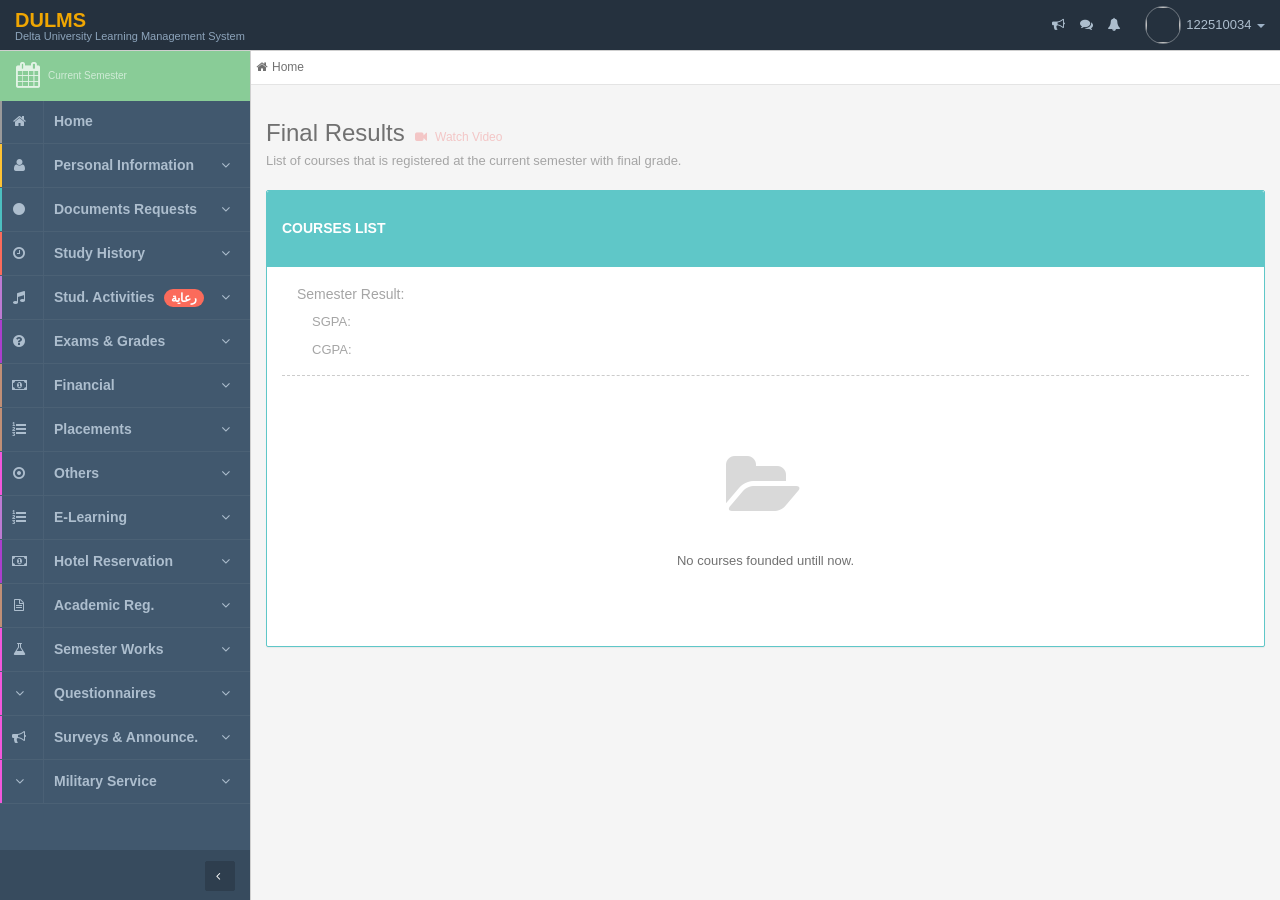
==== FinalResult/Results.html @ b752ae26 "Update Results.html" ====
<!DOCTYPE html>


<html lang="en" class="app" style="min-width:unset;">

<head>
    <meta charset="utf-8" />
    <meta name="viewport" content="width=device-width, initial-scale=1.0">
    <title>General Result - Delta Univerity</title>
    <link href="../assets/css/app.v2.css" rel="stylesheet" />

    <link href="../assets/css/mdtimepicker.css" rel="stylesheet" />

    <link href="../assets/js/fuelux/fuelux.css" rel="stylesheet" />

    <link href="../assets/js/nestable/nestable.css" rel="stylesheet" />

    <link href="../assets/js/datatables/datatables.css" rel="stylesheet" />

    <link href="../assets/css/app.css" rel="stylesheet" />


    <link href="../assets/css/jquery-ui.css" rel="stylesheet" />

    <link href="../assets/js/intro/introjs.css" rel="stylesheet" />


    <script src="../Scripts/Shared/jquery-1.10.2.min.js"></script>
    <script src="../Scripts/moment.min.js"></script>
    <script src="../assets/js/app.v2.js"></script>

    <script src="../assets/js/jquery-ui.js"></script>

    <script src="../assets/js/jquery.slim.js"></script>

    <script src="../assets/js/app.js"></script>

    <script src="../assets/js/charts/highcharts.js"></script>

    <script src="../assets/js/charts/highcharts-3d.js"></script>

    <script src="../assets/js/wysiwyg/ckeditor.js"></script>

    <script src="../assets/js/wysiwyg/adapters/jquery.js"></script>

    <script src="../assets/js/PreventXSS.js"></script>
    <script src="../Scripts/Chat/jquery.signalR-2.4.1.min.js"></script>
    <!-- <script src="/signalr/hubs" type="text/javascript"></script> -->
    <link href="../assets/css/croping/cropper.css" rel="stylesheet">
    <link href="../assets/css/croping/docs.css" rel="stylesheet">

    <style>
        html {
            overflow-y: visible;
        }

        .no-Messages {
            text-align: center;
            padding: 50px 0;
        }

        .navbar-brand {
            font-size: 20px;
            margin-top: -5px;
            text-align: left;
        }

        .navbar-brand strong {
            color: #f0a602
        }

        .navbar-brand div {
            line-height: 29px;
            font-size: 11px;
            font-weight: normal;
            margin-top: -23px;
        }

        .announcement-lock {
            position: fixed;
            right: 0;
            top: 0;
            width: 100%;
            height: 100%;
            background-color: rgba(0, 0, 0, 0.50);
            z-index: 999999;
        }

        .announcement-container {
            position: absolute;
            right: 0;
            top: 0;
            width: 500px;
            max-width: 500px;
            height: 100%;
            background-color: #ffffff;
            border-left: 1px solid #9a9a9a;
        }

        .announcement-container .well {
            box-shadow: none;
            background-color: #edecec;
            position: relative;
            padding-bottom: 10px;
        }

        .announcement-container .bg-light {
            background-color: #d3d3d3;
        }

        .announcement-container .title {
            font-size: 18px;
        }

        .no-announcements {
            text-align: center;
            padding: 50px 0;
        }

        .no-announcements i {
            color: #d9d9d9;
            font-size: 40px;
            margin-bottom: 10px;
        }

        @media (max-width: 768px) {
            .navbar-brand {
                text-align: center;
            }
            .announcement-container {
                width: 100%;
                max-width: unset;
                border-left: none;
            }
        }
    </style>

    <link href="../content/themes/Dark.css" rel="stylesheet" />

</head>

<body style="min-width:unset; overflow:auto;">
    <div class="announcement-lock hide">

    </div>
    <div class="noti-area">
    </div>
    <div class="results-area">
    </div>
    <section class="vbox">
        <header class="bg-dark dk header navbar navbar-fixed-top-xs">
            <div class="navbar-header aside-md">
                <a class="btn btn-link visible-xs" data-toggle="class:nav-off-screen" data-target="#nav"><i class="fa fa-bars"></i></a>
                <a href="#" class="navbar-brand" data-toggle="fullscreen">
                    <strong>DULMS</strong>
                    <div class="text-muted">Delta University Learning Management System</div>
                </a>
                <a class="btn btn-link visible-xs" data-toggle="dropdown" data-target=".nav-user"><i class="fa fa-cog"></i></a>
            </div>
            <input type="hidden" id="LoginId" value="122510034" />
            <input type="hidden" id="LoginType" value="1" />

            <ul class="nav navbar-nav navbar-right hidden-xs nav-user">

                <li class="hidden-xs">

                    <a href="/Announcement/AllAnnouncement" class="dk notifications"><i class="fa fa-bullhorn"></i><span class="badge badge-sm up bg-danger m-l-n-sm Anncount"></span></a>
                </li>
                <li class="hidden-xs">

                    <a href="/Messages/Message" class="dk messages"><i class="fa fa-comments"></i><span class="badge badge-sm up bg-warning m-l-n-sm Msgcount"></span></a>
                </li>
                <li class="hidden-xs">

                    <a href="/Notifications/NotificationsList" class="dk notifications"><i class="fa fa-bell"></i><span class="badge badge-sm up bg-danger m-l-n-sm Notcount"></span></a>
                </li>
                <li class="dropdown">
                    <a class="dropdown-toggle c-p" data-toggle="dropdown">
                        <span class="thumb-sm avatar pull-left">
                            <img id="user_img" class="thum-img" data-gender="M" />
                        </span>
                        <span id="username">
122510034
                        </span><b class="caret"></b>
                    </a>
                    <ul class="dropdown-menu animated fadeInRight m-r-sm" style="width:220px">
                        <span class="arrow top" style="left: 75%"></span>
                        <li><a href="/UserProfile/AccountSettings"><i class="fa fa-gear"></i>Account Settings</a></li>
                        <li class="divider"></li>
                        <li><a href="/Announcement/TodoCalendar" class="events"><i class="fa fa-calendar"></i><span class="badge bg-warning pull-right"></span>Events Calendar</a></li>
                        <li><a href="/Announcement/AllAnnouncement" class="announcement"><i class="fa fa-bullhorn"></i><span class="badge bg-warning pull-right"></span>Announcements</a></li>
                        <li><a href="/Messages/Message" class="messages"><i class="fa fa-comments"></i><span class="badge bg-warning pull-right"></span>Messages</a></li>
                        <li><a href="/Notifications/NotificationsList" class="notifications"><i class="fa fa-bell"></i><span class="badge bg-danger pull-right"></span>Notifications</a></li>
                        <li class="divider"></li>
                        <li><a href="../Support/SupportTickets"><i class="fa fa-question-circle"></i>Help & Suggestions</a></li>
                        <li><a href="../Videos/Videos" class="videos"><i class="fa fa-play-circle"></i><span class="badge pull-right"></span>Product Videos</a></li>
                        <li class="divider"></li>
                        <li><a class="btn-lock c-p"><i class="fa fa-lock"></i>Lock Screen</a></li>
                        <li><a href="/Login/SignOut" class="btn-logout"><i class="fa fa-sign-out"></i>Log out</a></li>
                    </ul>
                </li>
            </ul>
        </header>
        <section class="b-t">
            <section class="hbox stretch" style="height:100%;">
                <!-- .aside -->
                <aside class="bg-dark lter aside-lg hidden-print" id="nav">
                    <section class="vbox">
                        <header class="header bg-primary lter text-center clearfix semester-intro">
                            <table>
                                <tr>
                                    <td style="text-align: left; width: 30px;">
                                        <span class="thumb avatar" style="border:0; width: 30px; height: 48px;">
                                            <i class="fa fa-calendar m-t-sm fa-2x"></i>
                                        </span>
                                    </td>
                                    <td style="text-align: left;">
                                        <span class="hidden-nav-xs clear">
                                            <strong class="h6" style="font-weight: bold;" id="SemesterId"></strong>
                                            <span class="text-muted text-xs block">Current Semester</span>
                                        </span>
                                    </td>
                                </tr>
                            </table>
                        </header>
                        <section class="w-f scrollable">
                            <!-- nav -->
                            <nav class="nav-primary hidden-xs">
                                <ul class="nav side-menu" style="margin-top: -2px;">
                                    <li>
                                        <a href="/Profile/StudentProfile">
                                                    <i class="fa fa-home icon"><b style=" background-color: #9a9a9a"></b></i>
                                                    <span>Home</span>
                                                </a>
                                    </li>
                                    <li class="last" data-moduleid="2010">
                                        <a class="c-p" style="overflow: hidden;">
                                                            <i class="fa fa-user icon"><b style="background-color: #ffc333"></b></i><span class="pull-right"><i class="fa fa-angle-down text"></i><i class="fa fa-angle-up text-active"></i></span>
                                                            <span>Personal Information 

                                                            </span>
                                                        </a>

                                        <ul class="nav lt">
                                            <li>
                                                <a class="c-p menu-link" href="../../Profile/UpdateRequest">
                                                                        <b class="badge bg-danger pull-right"></b>
                                                                        <i class="fa fa-angle-right"></i>
                                                                        <span class="title">Graduation Data</span>
                                                                    </a>
                                            </li>
                                            <li>
                                                <a class="c-p menu-link" href="../../Profile/UpdateData">
                                                                        <b class="badge bg-danger pull-right"></b>
                                                                        <i class="fa fa-angle-right"></i>
                                                                        <span class="title">Students Update Data</span>
                                                                    </a>
                                            </li>

                                        </ul>

                                    </li>
                                    <li class="last" data-moduleid="2010">
                                        <a class="c-p" style="overflow: hidden;">
                                                            <i class="fa fa-circle"><b style="background-color: #4cc0c1"></b></i><span class="pull-right"><i class="fa fa-angle-down text"></i><i class="fa fa-angle-up text-active"></i></span>
                                                            <span>Documents Requests 

                                                            </span>
                                                        </a>

                                        <ul class="nav lt">
                                            <li>
                                                <a class="c-p menu-link" href="../../Documents/GraduationRequests">
                                                                        <b class="badge bg-danger pull-right"></b>
                                                                        <i class="fa fa-angle-right"></i>
                                                                        <span class="title">Certificates Request</span>
                                                                    </a>
                                            </li>
                                            <li>
                                                <a class="c-p menu-link" href="../../Documents/NewRequest">
                                                                        <b class="badge bg-danger pull-right"></b>
                                                                        <i class="fa fa-angle-right"></i>
                                                                        <span class="title">Request A New Document </span>
                                                                    </a>
                                            </li>
                                            <li>
                                                <a class="c-p menu-link" href="../../Documents/RequestsList">
                                                                        <b class="badge bg-danger pull-right"></b>
                                                                        <i class="fa fa-angle-right"></i>
                                                                        <span class="title">Documents Requests History</span>
                                                                    </a>
                                            </li>

                                        </ul>

                                    </li>
                                    <li class="last" data-moduleid="2010">
                                        <a class="c-p" style="overflow: hidden;">
                                                            <i class="fa fa-clock-o icon"><b style="background-color: #fb6b5b"></b></i><span class="pull-right"><i class="fa fa-angle-down text"></i><i class="fa fa-angle-up text-active"></i></span>
                                                            <span>Study History 

                                                            </span>
                                                        </a>

                                        <ul class="nav lt">
                                            <li>
                                                <a class="c-p menu-link" href="../../CourseHistory/ProgramChart">
                                                                        <b class="badge bg-danger pull-right"></b>
                                                                        <i class="fa fa-angle-right"></i>
                                                                        <span class="title">Program Chart</span>
                                                                    </a>
                                            </li>
                                            <li>
                                                <a class="c-p menu-link" href="../../CourseHistory/History">
                                                                        <b class="badge bg-danger pull-right"></b>
                                                                        <i class="fa fa-angle-right"></i>
                                                                        <span class="title">Course History</span>
                                                                    </a>
                                            </li>
                                            <li>
                                                <a class="c-p menu-link" href="../../GPAProgress/Progress">
                                                                        <b class="badge bg-danger pull-right"></b>
                                                                        <i class="fa fa-angle-right"></i>
                                                                        <span class="title">GPA Progress</span>
                                                                    </a>
                                            </li>

                                        </ul>

                                    </li>
                                    <li class="last" data-moduleid="2010">
                                        <a class="c-p" style="overflow: hidden;">
                                                            <i class="fa fa-music icon"><b style="background-color: #bd7ad3"></b></i><span class="pull-right"><i class="fa fa-angle-down text"></i><i class="fa fa-angle-up text-active"></i></span>
                                                            <span>Stud. Activities 
                                                                <b class="badge bg-danger m-l-xs">رعاية</b>

                                                            </span>
                                                        </a>

                                        <ul class="nav lt">
                                            <li>
                                                <a class="c-p menu-link" href="../../StudentActivity/Application">
                                                                        <b class="badge bg-danger pull-right"></b>
                                                                        <i class="fa fa-angle-right"></i>
                                                                        <span class="title">Activities Registeration</span>
                                                                    </a>
                                            </li>
                                            <li>
                                                <a class="c-p menu-link" href="../../StudentEvents/StudentEventsArchieve">
                                                                        <b class="badge bg-danger pull-right"></b>
                                                                        <i class="fa fa-angle-right"></i>
                                                                        <span class="title">Trips Reservations</span>
                                                                    </a>
                                            </li>
                                            <li>
                                                <a class="c-p menu-link" href="../../StudentFinancial/GraduationPartyReservation">
                                                                        <b class="badge bg-danger pull-right"></b>
                                                                        <i class="fa fa-angle-right"></i>
                                                                        <span class="title">Graduation Party Tickets</span>
                                                                    </a>
                                            </li>
                                            <li>
                                                <a class="c-p menu-link" href="../../StudentEvents/StudentEventsPlaysArchieve">
                                                                        <b class="badge bg-danger pull-right"></b>
                                                                        <i class="fa fa-angle-right"></i>
                                                                        <span class="title">Sports Reservations</span>
                                                                    </a>
                                            </li>

                                        </ul>

                                    </li>
                                    <li class="last" data-moduleid="2010">
                                        <a class="c-p" style="overflow: hidden;">
                                                            <i class="fa fa-question-circle icon"><b style="background-color: #ab3fce"></b></i><span class="pull-right"><i class="fa fa-angle-down text"></i><i class="fa fa-angle-up text-active"></i></span>
                                                            <span>Exams &amp; Grades 

                                                            </span>
                                                        </a>

                                        <ul class="nav lt">
                                            <li>
                                                <a class="c-p menu-link" href="../../StudentExamSchedual/examsschedule">
                                                                        <b class="badge bg-danger pull-right"></b>
                                                                        <i class="fa fa-angle-right"></i>
                                                                        <span class="title">Exams Schedule</span>
                                                                    </a>
                                            </li>
                                            <li>
                                                <a class="c-p menu-link" href="../../FinalResult/Results">
                                                                        <b class="badge bg-danger pull-right"></b>
                                                                        <i class="fa fa-angle-right"></i>
                                                                        <span class="title">Final Result</span>
                                                                    </a>
                                            </li>
                                            <li>
                                                <a class="c-p menu-link" href="../../GradeBook/StudentGradeBook">
                                                                        <b class="badge bg-danger pull-right"></b>
                                                                        <i class="fa fa-angle-right"></i>
                                                                        <span class="title">Grades Book</span>
                                                                    </a>
                                            </li>

                                        </ul>

                                    </li>
                                    <li class="last" data-moduleid="2010">
                                        <a class="c-p" style="overflow: hidden;">
                                                            <i class="fa fa-money icon"><b style="background-color: #c18f76"></b></i><span class="pull-right"><i class="fa fa-angle-down text"></i><i class="fa fa-angle-up text-active"></i></span>
                                                            <span>Financial 

                                                            </span>
                                                        </a>

                                        <ul class="nav lt">
                                            <li>
                                                <a class="c-p menu-link" href="../../StudentFinancial/StudentPermission">
                                                                        <b class="badge bg-danger pull-right"></b>
                                                                        <i class="fa fa-angle-right"></i>
                                                                        <span class="title">Payment Permissions</span>
                                                                    </a>
                                            </li>
                                            <li>
                                                <a class="c-p menu-link" href="../../Financial/StudentStatement">
                                                                        <b class="badge bg-danger pull-right"></b>
                                                                        <i class="fa fa-angle-right"></i>
                                                                        <span class="title">Balance Statement</span>
                                                                    </a>
                                            </li>
                                            <li>
                                                <a class="c-p menu-link" href="../../Financial/StudentBalances">
                                                                        <b class="badge bg-danger pull-right"></b>
                                                                        <i class="fa fa-angle-right"></i>
                                                                        <span class="title">Balance</span>
                                                                    </a>
                                            </li>

                                        </ul>

                                    </li>
                                    <li class="last" data-moduleid="2010">
                                        <a class="c-p" style="overflow: hidden;">
                                                            <i class="fa fa-list-ol icon"><b style="background-color: #c18f76"></b></i><span class="pull-right"><i class="fa fa-angle-down text"></i><i class="fa fa-angle-up text-active"></i></span>
                                                            <span>Placements 

                                                            </span>
                                                        </a>

                                        <ul class="nav lt">
                                            <li>
                                                <a class="c-p menu-link" href="../../PlacementStudent/Placements">
                                                                        <b class="badge bg-danger pull-right"></b>
                                                                        <i class="fa fa-angle-right"></i>
                                                                        <span class="title">Placement Test</span>
                                                                    </a>
                                            </li>

                                        </ul>

                                    </li>
                                    <li class="last" data-moduleid="2010">
                                        <a class="c-p" style="overflow: hidden;">
                                                            <i class="fa fa-dot-circle-o icon"><b style="background-color: #f257dc"></b></i><span class="pull-right"><i class="fa fa-angle-down text"></i><i class="fa fa-angle-up text-active"></i></span>
                                                            <span>Others 

                                                            </span>
                                                        </a>

                                        <ul class="nav lt">
                                            <li>
                                                <a class="c-p menu-link" href="../../Desires/DepartmentsDesires">
                                                                        <b class="badge bg-danger pull-right"></b>
                                                                        <i class="fa fa-angle-right"></i>
                                                                        <span class="title">Department Desires</span>
                                                                    </a>
                                            </li>
                                            <li>
                                                <a class="c-p menu-link" href="../../CoursesSpecs/CoursesSpecification">
                                                                        <b class="badge bg-danger pull-right"></b>
                                                                        <i class="fa fa-angle-right"></i>
                                                                        <span class="title">Course Specifications</span>
                                                                    </a>
                                            </li>

                                        </ul>

                                    </li>
                                    <li class="last" data-moduleid="2010">
                                        <a class="c-p" style="overflow: hidden;">
                                                            <i class="fa fa-list-ol icon"><b style="background-color: #bd7ad3"></b></i><span class="pull-right"><i class="fa fa-angle-down text"></i><i class="fa fa-angle-up text-active"></i></span>
                                                            <span>E-Learning 

                                                            </span>
                                                        </a>

                                        <ul class="nav lt">
                                            <li>
                                                <a class="c-p menu-link" href="../../Quizzes/StudentQuizzes">
                                                                        <b class="badge bg-danger pull-right"></b>
                                                                        <i class="fa fa-angle-right"></i>
                                                                        <span class="title">Quizzes</span>
                                                                    </a>
                                            </li>
                                            <li>
                                                <a class="c-p menu-link" href="../../ExamQuiz/StudentExams">
                                                                        <b class="badge bg-danger pull-right"></b>
                                                                        <i class="fa fa-angle-right"></i>
                                                                        <span class="title">Exams</span>
                                                                    </a>
                                            </li>
                                            <li>
                                                <a class="c-p menu-link" href="../../Assignment/AssignmentStudentList">
                                                                        <b class="badge bg-danger pull-right"></b>
                                                                        <i class="fa fa-angle-right"></i>
                                                                        <span class="title">Assigments</span>
                                                                    </a>
                                            </li>
                                            <li>
                                                <a class="c-p menu-link" href="../../Discussion/StudentDiscussionList">
                                                                        <b class="badge bg-danger pull-right"></b>
                                                                        <i class="fa fa-angle-right"></i>
                                                                        <span class="title">Discussions</span>
                                                                    </a>
                                            </li>
                                            <li>
                                                <a class="c-p menu-link" href="../../StudentMeeting/MeetingList">
                                                                        <b class="badge bg-danger pull-right"></b>
                                                                        <i class="fa fa-angle-right"></i>
                                                                        <span class="title">Meetings</span>
                                                                    </a>
                                            </li>
                                            <li>
                                                <a class="c-p menu-link" href="../../ELearning/StudentElearning">
                                                                        <b class="badge bg-danger pull-right"></b>
                                                                        <i class="fa fa-angle-right"></i>
                                                                        <span class="title">Files &amp; Materials</span>
                                                                    </a>
                                            </li>
                                            <li>
                                                <a class="c-p menu-link" href="../../ELearning/StudentQuestionBank">
                                                                        <b class="badge bg-danger pull-right"></b>
                                                                        <i class="fa fa-angle-right"></i>
                                                                        <span class="title">Question Bank</span>
                                                                    </a>
                                            </li>

                                        </ul>

                                    </li>
                                    <li class="last" data-moduleid="2010">
                                        <a class="c-p" style="overflow: hidden;">
                                                            <i class="fa fa-money"><b style="background-color: #ab3fce"></b></i><span class="pull-right"><i class="fa fa-angle-down text"></i><i class="fa fa-angle-up text-active"></i></span>
                                                            <span>Hotel Reservation 

                                                            </span>
                                                        </a>

                                        <ul class="nav lt">
                                            <li>
                                                <a class="c-p menu-link" href="../../StudentHotel/ReserveHotelRoom">
                                                                        <b class="badge bg-danger pull-right"></b>
                                                                        <i class="fa fa-angle-right"></i>
                                                                        <span class="title">Reserve Room</span>
                                                                    </a>
                                            </li>
                                            <li>
                                                <a class="c-p menu-link" href="../../StudentHotel/HotelRoomHistory">
                                                                        <b class="badge bg-danger pull-right"></b>
                                                                        <i class="fa fa-angle-right"></i>
                                                                        <span class="title">Reservation History</span>
                                                                    </a>
                                            </li>

                                        </ul>

                                    </li>
                                    <li class="last" data-moduleid="2010">
                                        <a class="c-p" style="overflow: hidden;">
                                                            <i class="fa fa-file-text-o icon"><b style="background-color: #c18f76"></b></i><span class="pull-right"><i class="fa fa-angle-down text"></i><i class="fa fa-angle-up text-active"></i></span>
                                                            <span>Academic Reg. 

                                                            </span>
                                                        </a>

                                        <ul class="nav lt">
                                            <li>
                                                <a class="c-p menu-link" href="../../Registered/CoursesRegisteration">
                                                                        <b class="badge bg-danger pull-right"></b>
                                                                        <i class="fa fa-angle-right"></i>
                                                                        <span class="title">Course Reg.</span>
                                                                    </a>
                                            </li>
                                            <li>
                                                <a class="c-p menu-link" href="../../Registered/RegisterationProposal">
                                                                        <b class="badge bg-danger pull-right"></b>
                                                                        <i class="fa fa-angle-right"></i>
                                                                        <span class="title">Registeration Proposal</span>
                                                                    </a>
                                            </li>
                                            <li>
                                                <a class="c-p menu-link" href="../../Registered/RegisterCourse">
                                                                        <b class="badge bg-danger pull-right"></b>
                                                                        <i class="fa fa-angle-right"></i>
                                                                        <span class="title">Transcript</span>
                                                                    </a>
                                            </li>
                                            <li>
                                                <a class="c-p menu-link" href="../../StudentSchedual/Schedual">
                                                                        <b class="badge bg-danger pull-right"></b>
                                                                        <i class="fa fa-angle-right"></i>
                                                                        <span class="title">Studying Schedule</span>
                                                                    </a>
                                            </li>

                                        </ul>

                                    </li>
                                    <li class="last" data-moduleid="2010">
                                        <a class="c-p" style="overflow: hidden;">
                                                            <i class="fa fa-flask icon"><b style="background-color: #f257dc"></b></i><span class="pull-right"><i class="fa fa-angle-down text"></i><i class="fa fa-angle-up text-active"></i></span>
                                                            <span>Semester Works 

                                                            </span>
                                                        </a>

                                        <ul class="nav lt">
                                            <li>
                                                <a class="c-p menu-link" href="../../SemesterWorks/absence">
                                                                        <b class="badge bg-danger pull-right"></b>
                                                                        <i class="fa fa-angle-right"></i>
                                                                        <span class="title">Lectures Absence</span>
                                                                    </a>
                                            </li>
                                            <li>
                                                <a class="c-p menu-link" href="../../SemesterWorks/warnings">
                                                                        <b class="badge bg-danger pull-right"></b>
                                                                        <i class="fa fa-angle-right"></i>
                                                                        <span class="title">Absence Warnings</span>
                                                                    </a>
                                            </li>
                                            <li>
                                                <a class="c-p menu-link" href="../../QRCode/ScanQR">
                                                                        <b class="badge bg-danger pull-right"></b>
                                                                        <i class="fa fa-angle-right"></i>
                                                                        <span class="title">Lecture Attendance</span>
                                                                    </a>
                                            </li>

                                        </ul>

                                    </li>
                                    <li class="last" data-moduleid="2010">
                                        <a class="c-p" style="overflow: hidden;">
                                                            <i class="fa fa-angle-down "><b style="background-color: #f257dc"></b></i><span class="pull-right"><i class="fa fa-angle-down text"></i><i class="fa fa-angle-up text-active"></i></span>
                                                            <span>Questionnaires 

                                                            </span>
                                                        </a>

                                        <ul class="nav lt">
                                            <li>
                                                <a class="c-p menu-link" href="../../Questionnaire/Questionnaire">
                                                                        <b class="badge bg-danger pull-right"></b>
                                                                        <i class="fa fa-angle-right"></i>
                                                                        <span class="title">Questionnaires</span>
                                                                    </a>
                                            </li>
                                            <li>
                                                <a class="c-p menu-link" href="../../StudentQuestionnaire/StudentQuestionnaireArchieve">
                                                                        <b class="badge bg-danger pull-right"></b>
                                                                        <i class="fa fa-angle-right"></i>
                                                                        <span class="title">Survey</span>
                                                                    </a>
                                            </li>

                                        </ul>

                                    </li>
                                    <li class="last" data-moduleid="2010">
                                        <a class="c-p" style="overflow: hidden;">
                                                            <i class="fa fa fa-bullhorn icon"><b style="background-color: #f257dc"></b></i><span class="pull-right"><i class="fa fa-angle-down text"></i><i class="fa fa-angle-up text-active"></i></span>
                                                            <span>Surveys &amp; Announce. 

                                                            </span>
                                                        </a>

                                        <ul class="nav lt">
                                            <li>
                                                <a class="c-p menu-link" href="../../Announcement/TodoCalendar">
                                                                        <b class="badge bg-danger pull-right"></b>
                                                                        <i class="fa fa-angle-right"></i>
                                                                        <span class="title">Events Calendar</span>
                                                                    </a>
                                            </li>
                                            <li>
                                                <a class="c-p menu-link" href="../../Announcement/AllAnnouncement">
                                                                        <b class="badge bg-danger pull-right"></b>
                                                                        <i class="fa fa-angle-right"></i>
                                                                        <span class="title">Announcements</span>
                                                                    </a>
                                            </li>
                                            <li>
                                                <a class="c-p menu-link" href="../../Messages/Message">
                                                                        <b class="badge bg-danger pull-right"></b>
                                                                        <i class="fa fa-angle-right"></i>
                                                                        <span class="title">Messages</span>
                                                                    </a>
                                            </li>
                                            <li>
                                                <a class="c-p menu-link" href="../../Notifications/NotificationsList">
                                                                        <b class="badge bg-danger pull-right"></b>
                                                                        <i class="fa fa-angle-right"></i>
                                                                        <span class="title">Notifications</span>
                                                                    </a>
                                            </li>

                                        </ul>

                                    </li>
                                    <li class="last" data-moduleid="2010">
                                        <a class="c-p" style="overflow: hidden;">
                                                            <i class="fa fa-angle-down "><b style="background-color: #f257dc"></b></i><span class="pull-right"><i class="fa fa-angle-down text"></i><i class="fa fa-angle-up text-active"></i></span>
                                                            <span>Military Service 

                                                            </span>
                                                        </a>

                                        <ul class="nav lt">
                                            <li>
                                                <a class="c-p menu-link" href="../../MilitaryServices/StudentMilitaryServices">
                                                                        <b class="badge bg-danger pull-right"></b>
                                                                        <i class="fa fa-angle-right"></i>
                                                                        <span class="title">Military Service</span>
                                                                    </a>
                                            </li>

                                        </ul>

                                    </li>

                                </ul>
                            </nav>
                            <!-- / nav -->
                        </section>
                        <footer class="footer lt hidden-xs b-t b-dark pos-abt">
                            <a href="#nav" data-toggle="class:nav-xs" id="btn-close-aside" style="min-width: 30px;" class="pull-right btn btn-sm btn-dark btn-icon"><i class="fa fa-angle-left text"></i><i class="fa fa-angle-right text-active"></i></a>
                        </footer>
                    </section>
                </aside>
                <!-- /.aside -->
                <section id="content" class="b-l">
                    <ul id="sitetree" class="breadcrumb no-border no-radius b-b b-light p-l-xs">
                        <li><i class="fa fa-home"></i>Home</li>
                    </ul>
                    <section id="main" style=" height: calc(100% - 35px); position: relative;">



                        <style>
                            .course-item {
                                border: 1px solid #cccccc;
                                border-radius: 5px;
                                background-color: #f3f3f3;
                                box-shadow: none;
                                padding: 15px;
                            }

                            .no-courses {
                                text-align: center;
                                padding: 50px 0;
                            }

                            .no-courses .fa {
                                color: #d9d9d9;
                                font-size: 70px;
                                margin-bottom: 30px;
                            }

                            .page-contect .panel-footer {
                                background-color: #ffffff;
                            }
                        </style>
                        <section class="vbox" id="user-control">
                            <section class="scrollable padder padder-v">
                                <div class="form-group page-contect" style="display: none">
                                    <div class="m-b-md">
                                        <h3 class="m-b-xs"><span class="m-r-sm">Final Results</span><a id="vides-alert" href="/Videos/Videos?id=19" data-toggle="modal" class="text-danger text-sm" style="white-space:nowrap"><i class="fa fa-video-camera"></i> Watch Video</a></h3>
                                        <small class="text-muted">List of courses that is registered at the current semester with final grade.</small>
                                    </div>
                                    <section class="panel panel-info">
                                        <header class="panel-heading h5 padder-v-lg">
                                            <strong class="text-uc">Courses List</strong>
                                        </header>
                                        <div class="form-group padder m-t-md m-b-none">
                                            <div class="col-sm-12 h5 text-muted">
                                                Semester Result: <strong class="text-dark semester"></strong>
                                            </div>
                                            <div class="m-l-lg">
                                                <div class="text-muted m-t-sm">
                                                    SGPA:<span class="badge bg-light m-l-xs sgpa"></span><span class="m-l sgpa-grade"></span>
                                                </div>
                                                <div class="text-muted m-t-sm">
                                                    CGPA:<span class="badge bg-light m-l-xs cgpa"></span><span class="m-l sgpa-grade"></span>
                                                </div>
                                            </div>
                                            <div class="line line-dashed m-t"></div>
                                        </div>
                                        <div class="panel-body padder" id="course-container">
                                            <div class="no-courses">
                                                <i class="fa fa-folder-open"></i>
                                                <p>No courses founded untill now.</p>
                                            </div>
                                        </div>
                                    </section>
                                </div>
                                <div class="text-center padder-v-lg m-t-xl loader">
                                    <img class="x32" src="/assets/img/Preloader_3.gif" />
                                    <strong class="block m-t-sm">Please Wait, Loading Page Content...</strong>
                                </div>
                            </section>


                            <article class="media course-item" style="display:none;">
                                <div class="pull-left text-center padder-sm status">
                                    <div class="grade-icon"></div>
                                    <div class="m-t-xs grade-status"></div>
                                </div>
                                <div class="media-body padder b-l">
                                    <div class="h5 text-dark m-b-sm course-name">
                                    </div>
                                    <div class="text-muted">
                                        <span class="text-muted">Grade: <span class="badge bg-light grade1"></span><span class="m-l grade2"></span></span>
                                    </div>
                                </div>
                            </article>
                        </section>

                        <script>
                            
                            $(function() {
                                // check questionaires finish
                                $.ajax({
                                    type: "GET",
                                    url: "../Questionnaire/CheckIfQuestionnaireIsFinish.html",
                                    data: null,
                                    contentType: "application/json; charset=utf-8",
                                    dataType: "json",
                                    success: function(response) {
                                        console.log("Questionnaire Loaded", response);
                                        if (response == -1) {
                                            SessionDied();
                                        } else {
                                            var subjectslist = response.Item1;

console.log("Item1 =", response.Item1);
console.log("Item2 =", response.Item2);
console.log("subjectslist =", subjectslist);
console.log("subjectslist.length =", subjectslist.length);
                                            
                                            if (subjectslist.length == 0) {

                                                if (response.Item2.length > 0) {
                                                    $('#user-control>section').html('<div class="text-center message m-t-lg"><i class="fa fa-ban fa-5x text-danger"></i><strong class="m-t-xs block">Sorry, you can not see page contect because you have not complete the following military.<p class="text-danger">You must complete all military in order to see page content.</p></strong><strong><a class="link m-t" href="/MilitaryServices/StudentMilitaryServices">Click here to Perform The Military</a></strong></div>');
                                                    $item = '<div class="row"><div class="col-sm-12"><div class="well m-t-lg m-l-xl m-r-xl"><ul>';
                                                    for (var i = 0; i < response.Item2.length; i++) {
                                                        $item += '<li><strong>' + response.Item2[i]["MilitaryName"] + '</strong></li>';
                                                    }
                                                    $item += '</ul></div></div></div>';
                                                    $('#user-control>section').append($item).fadeIn(1000);
                                                } else {
                                                    console.log("ENTERED ELSE");
                                                    t = setInterval(function() {
                                                        $('#vides-alert').animate({
                                                            "color": '#ef6969'
                                                        }, 500).animate({
                                                            "color": 'transparent'
                                                        }, 500);
                                                    }, 500);
$.ajax({
    type: "GET",
    url: "StudentResult.html",
    dataType: "text",

    success: function(response) {

        var coursesObj = JSON.parse(response);

        console.log("StudentResult Loaded");
        console.log(coursesObj);

        $(".loader").hide();
        $(".page-contect").show();

    },

    error: function(request, status, error) {

        console.log(status);
        console.log(error);

    }
});
                                    
                                                }




                                            } else {
                                                $('#user-control>section').html('<div class="text-center message m-t-lg"><i class="fa fa-ban fa-5x text-danger"></i><strong class="m-t-xs block">Sorry, you can not see page contect because you have not complete the following questionnaires.<p class="text-danger">You must complete all questionnaires in order to see page content.</p></strong><strong><a class="link m-t" href="/Questionnaire/Questionnaire">Click here to Perform The Questionnaires</a></strong></div>');
                                                $item = '<div class="row"><div class="col-sm-12"><div class="well m-t-lg m-l-xl m-r-xl"><ul>';
                                                for (var i = 0; i < subjectslist.length; i++) {
                                                    $item += '<li><strong>' + subjectslist[i]["Name"] + '</strong></li>';
                                                }
                                                $item += '</ul></div></div></div>';
                                                $('#user-control>section').append($item).fadeIn(1000);
                                            }
                                        }

                                    },
                                    error: function(request, status, error) {
                                        alert("Unknown Error Occured !");
                                    }
                                });
                            });
                        </script>

                    </section>
                </section>
            </section>
        </section>
    </section>

    <div id="Modal-ToDoList" class="modal fade" data-backdrop="static">
        <div class="modal-dialog">
            <div class="modal-content">
                <div class="modal-header">
                    <h4 class="modal-title" style="text-align:center"><i class="fa fa-list"></i>TODO List</h4>
                </div>
                <div class="modal-body">
                    <div class="form-group">
                        <div class="col-sm-12">
                            <p class="text-muted">Please fill the fields below.</p>
                            <div class="line line-dashed"></div>
                        </div>
                        <div class="col-sm-12 m-b">
                            <label>Subject</label><label class="text-danger">*</label>
                            <input class="form-control " id="todoSubject" type="text">
                        </div>
                        <div class="col-sm-12 m-b">
                            <label>Body</label><label class="text-danger">*</label>
                            <textarea class="form-control" id="todoBody" type="text"></textarea>
                        </div>

                        <div class="col-sm-12 m-b">
                            <label>Start Date</label><label class="text-danger">*</label>
                            <input id="todoDate-start" class="form-control datepicker" type="text" value="2026-06-10" placeholder="2026-06-10" readonly />
                        </div>
                        <div class="col-sm-12 m-b">
                            <label>End Date</label><label class="text-danger">*</label>
                            <input id="todoDate-end" class="form-control datepicker" type="text" value="2026-06-10" placeholder="2026-06-10" readonly />
                        </div>
                        <div class="col-sm-12">
                            <div class="line line-dashed">
                            </div>
                        </div>
                        <div class="col-sm-12 m-t">
                            <div class="pull-right m-t-n">
                                <span class="text-danger">Note:</span><span class="text-muted"> Required Fields.</span><strong class="text-danger h4">*</strong>
                            </div>
                        </div>
                    </div>
                    <div class="modal-footer">
                        <button id="btn-todo-List" type="button" class="btn btn-info" data-dismiss="modal">Save</button>
                        <button id="btn-cancel-file" type="button" class="btn btn-default" data-dismiss="modal">Cancel</button>
                    </div>
                </div>
            </div>
        </div>
    </div>

    <div class="session-relogin modal in" data-backdrop="static" style="position:fixed">
        <div class="modal-dialog">
            <div class="modal-content">
                <div class="modal-body">
                    <div class="form-group padder-lg">
                        <div class="row m-t-lg text-center padder">
                            <div class="coll-sm-12">
                                <div class="alert alert-danger"><i class="fa fa-ban-circle"></i><strong>OOPS!</strong> Your session died. please re-enter your password to continue.</div>
                                <div class="thumb-lg">
                                    <img id="user_img_deid" class="thum-img img-circle b-a b-light b-3x" data-gender="M" />
                                </div>
                                <p id="empname_deid" class="text-info h3 m-t m-b">
                                    Fares Abdealrahim Awad Elsayed Ahmed Wezza
                                </p>

                            </div>
                        </div>
                        <div class="row m-t">
                            <div class="col-sm-2">
                            </div>
                            <div class="col-sm-8">
                                <div class="input-group">
                                    <input type="password" id="txt_psw_deid" class="form-control text-sm" placeholder="Enter password to continue">
                                    <span class="input-group-btn">
                                        <button class="btn btn-success btn-continue-deid" style="min-width: unset;" type="button"><i class="fa fa-arrow-right"></i></button>
                                    </span>
                                    <div class="popover left animated fadeInLeft deid-caps" style="margin-left: -97px; margin-top: 265px;">
                                        <div class="arrow"></div>
                                        <div class="popover-content">
                                            <img src="../assets/img/warning.png" alt="Warning" style="vertical-align: middle;" />
                                            <span style="vertical-align: sub;">CapsLock is on.</span>
                                        </div>
                                    </div>
                                </div>
                                <p class="h5 m-t m-b" style="text-align: left; margin-top: 10px;" id="message_died"></p>
                            </div>
                            <div class="col-sm-2">
                            </div>
                        </div>
                    </div>
                </div>
            </div>
        </div>
    </div>

    <div class="lock-modal modal in">
        <div class="modal-over">
            <div class="modal-center animated fadeInUp text-center" style="width: 320px; margin: -100px 0 0 -160px;">
                <div class="delta" style="width:310px;">
                    <div class="deltaname">DULMS</div>
                    <small class="copyrights text-muted">Delta University Learning Management System</small>
                </div>
                <div class="thumb-lg">
                    <img id="user_img_lock" class="thum-img img-circle b-a b-light b-3x" data-gender="M" />
                </div>
                <p id="empname_lock" class="text-white h3 m-t m-b">
                    <p id="empname_deid" class="text-info h3 m-t m-b">
                        Fares Abdealrahim Awad Elsayed Ahmed Wezza
                    </p>

                </p>
                <p class="text-white h5 m-t m-b">Locked</p>
                <div class="input-group">
                    <input id="txt_psw_lock" class="form-control text-sm" placeholder="Enter password to continue" type="password">
                    <span class="input-group-btn">
                            <button class="btn btn-success btn-continue-lock" style="min-width: unset;" type="button"><i class="fa fa-arrow-right"></i></button>
                        </span>
                    <div class="popover left animated fadeInLeft lock-caps" style="margin-left: -145px; margin-top: -5px;">
                        <div class="arrow"></div>
                        <div class="popover-content">
                            <img src="../assets/img/warning.png" alt="Warning" style="vertical-align: middle;" />
                            <span style="vertical-align: sub;">CapsLock is on.</span>
                        </div>
                    </div>
                </div>
                <p class="h5 m-t m-b" style="text-align: left; margin-top: 10px;" id="message-lock"></p>
            </div>
        </div>
    </div>

    <div id="side-search">
        <div class="col-md-12 m-t">
            <input class="form-control input-lg arabic" placeholder="Write a part of text her ot start the search" type="text">
            <span class="search-status text-light" style="top: 9px; right: 28px;"><i class="fa fa-search fa-2x"></i></span>
        </div>
        <div class="body pos-rlt">
            <ul class="list-group no-border no-radius pos-rlt" onscroll="scrollSideSearch(this)">
                <li class="padder-v-xs">
                    <div class="text-center text-muted message m-t-lg">
                        <i class="fa fa-folder-open fa-3x text-light"></i>
                        <span class="m-t-xs block">
                                The search results will appears here after loading,<br />
                                And you can select from it
                            </span>
                    </div>
                </li>
            </ul>
        </div>
        <div class="footer">
            <button type="button" class="btn btn-default btn-sm">Close</button>
            <div class="more-load m-t pull-right"></div>
        </div>
    </div>

    <div id="Modal-QuestionTypes" class="modal fade" data-backdrop="static">
        <div class="modal-dialog">
            <div class="modal-content">
                <div class="modal-header">
                    <h4 class="modal-title">Question Types</h4>
                </div>
                <div class="modal-body">
                    <div class="form-group" id="QuestionTypes">

                    </div>
                    <div class="form-group CheckNoSelectQuestion"></div>
                    <div class="modal-footer">
                        <button id="btn-question-type" type="button" class="btn btn-info">Add</button>
                        <button id="btn-cancel-file" type="button" class="btn btn-default" data-dismiss="modal">Cancel</button>
                    </div>
                </div>
            </div>
        </div>
    </div>
    <div id="Modal-ViewImage-Ann" class="modal" style="text-align:center; padding:30px 20px; max-width:100%; max-height:100%; overflow:scroll;z-index:1000000">
        <img id="img-large-view-ann" src="" style="width:100%;height:auto" />
        <div style="position:fixed; background-color:rgba(46, 62, 78, 0.80); top:20px; right:40px; cursor:pointer; border:1px solid #e4e4e4; padding: 5px 4px 6px 8px; border-radius: 3px;" title="Close" data-dismiss="modal">
            <i class="fa fa-times text-white fa-2x" style="top:15px;right:15px"></i>
        </div>
    </div>


    <script src="/assets/js/nestable/jquery.nestable.js"></script>

    <script src="/assets/js/charts/easypiechart/jquery.easy-pie-chart.js"></script>

    <script src="/assets/js/fuelux/fuelux.js"></script>

    <script src="/assets/js/intro/intro.min.js"></script>


    <script src="/Scripts/moment.min.js"></script>
    <script async>
        $(document).on('click', ".skipLink", function() {
            $.ajax({
                type: "POST",
                url: "/Announcement/UpdateSkipStatus",
                contentType: "application/json; charset=utf-8",
                dataType: "json",
                success: function(data) {
                    $(".announcement-lock").addClass("hide");
                },
                error: function(data, error) {
                    if (data.status == 302) {
                        SessionDied();
                    } else {
                        ShowResultPopup("results-error", "Unknown error, Can't preform this operation, Please call technical support.");
                    }
                }
            });
        });

        $(document).on('click', ".dismiss", function() {
            var $id = $(this).closest('article').attr('data-annid');
            var $container = $(this).closest('article');

            if (1 == 1) {
                $.ajax({
                    type: "POST",
                    url: "/Profile/UpdateAnnounceStatus",
                    contentType: "application/json; charset=utf-8",
                    data: JSON.stringify({
                        "AnnouncementId": $id
                    }),
                    dataType: "json",
                    success: function(data) {

                        var $removed = $container;
                        $($removed).remove();
                        var siblingslengthh = $(".announcement-container .announcent-body").find("article").length;

                        if (siblingslengthh == 0) {
                            $(".announcement-lock").addClass("hide");
                        }

                        siblingslengthh--;
                        var currentCount = parseInt($(".anncount").text());
                        currentCount = --currentCount;

                        if (isNaN(currentCount) || currentCount < 0)
                            currentCount = 0;
                        $(".anncount").text(currentCount);


                    },
                    error: function(data) {
                        if (data.status == 302) {
                            SessionDied();
                        } else {
                            ShowResultPopup("results-error", "Unknown error, Can't preform this operation, Please call technical support.");
                        }
                    }
                });
            } else if (1 == 2) {
                $.ajax({
                    type: "POST",
                    url: "/Home/UpdateAnnounceStatus",
                    contentType: "application/json; charset=utf-8",
                    data: JSON.stringify({
                        "AnnouncementId": $id
                    }),
                    dataType: "json",
                    async: false,
                    success: function(data) {

                        if (data == 1) {
                            var $removed = $container;
                            $($removed).remove();
                            var siblingslength = $(".announcement-container .announcent-body").find("article").length;

                            if (siblingslength == 0) {
                                $(".announcement-lock").addClass("hide");
                            }
                            siblingslength--;

                            var currentCount = parseInt($(".anncount").text());
                            currentCount = --currentCount;

                            if (isNaN(currentCount) || currentCount < 0)
                                currentCount = 0;
                            $(".anncount").text(currentCount);
                        }
                    },
                    error: function(data) {
                        if (data.status == 302) {
                            SessionDied();
                        } else {
                            ShowResultPopup("results-error", "Unknown error, Can't preform this operation, Please call technical support.");
                        }
                    }
                });
            }

            $(".Anncount").text($(".anncount").text());

        });
    </script>
    <script>
        if ('False' == 'False') {
            if ($(".announcement-lock").find("article").length > 0) {
                $(".announcement-lock").removeClass("hide");
            }
        }

        $(".byuser-img").each(function() {
            $(this).attr({
                "src": imagecheck($(this).attr("data-userId"), 'gender', $(this).attr("data-gender"), $('#LoginType').val())
            })
        });

        var listusert;
        var userActivity;
        var countonline;


        $('#todoBody').ckeditor({
            height: '150px',
            toolbar: [{
                    name: 'tools',
                    items: ['Maximize']
                },
                {
                    name: 'clipboard',
                    groups: ['clipboard', 'undo'],
                    items: ['Cut', 'Copy', 'Paste', 'PasteText', 'Undo', 'Redo']
                },
                {
                    name: 'paragraph',
                    groups: ['list', 'indent', 'blocks', 'align', 'bidi'],
                    items: ['JustifyLeft', 'JustifyCenter', 'JustifyRight', 'JustifyBlock', '-', 'BidiLtr', 'BidiRtl']
                },
                {
                    name: 'basicstyles',
                    items: ['Bold', 'Italic', 'Underline', 'Strike', 'TextColor', 'BGColor']
                },
                {
                    name: 'insert',
                    items: ['Photo']
                }
            ]
        });
        var $Annid = '';
        $(document).on('click', '.ToDoList', function() {
            $(".announcement-lock").addClass("hide");
            $Annid = $(this).parent().attr("data-annid");
            var $title = $(this).parent().find(".title").text();
            var $body = $(this).parent().find(".body").html();

            $("#todoSubject").val($title);
            $("#todoBody").val($body);

        });

        $(document).on('click', '#btn-todo-List', function() {

            var obj = {
                'announceId': $Annid,
                'title': $('#todoSubject').val(),
                'body': $('#todoBody').val(),
                'startdate': $("#todoDate-start").val(),
                'enddate': $("#todoDate-end").val(),
            };
            $.ajax({
                type: "POST",
                url: "/Announcement/AddToDoList",
                contentType: 'application/json; charset=utf-8',
                dataType: 'JSON',
                data: JSON.stringify(obj),
                success: function(data) {
                    if (data.Item2 == 1) {
                        ShowResultPopup("results-success", data.Item1);
                    } else if (data.Item2 == 2) {
                        ShowResultPopup("results-warning", data.Item1);
                    } else {
                        ShowResultPopup("results-error", data.Item1);
                    }
                },
                error: function(data) {
                    if (data.status == 302) {
                        SessionDied();
                    } else {
                        ShowResultPopup("results-error", "Unknown error, Can't preform this operation, Please call technical support.");
                    }
                }
            });
        });


        $('#btn-close-announcement').click(function(e) {
            $.ajax({
                type: "POST",
                url: "/Profile/SetAnnouncmentsSeen",
                data: null,
                contentType: "application/json; charset=utf-8",
                dataType: "json",
                success: function(data) {},
                error: function(request, status, error) {

                }
            });
        });

        $(".announcent-body .body").find("img").attr({
            'href': "#Modal-ViewImage-Ann",
            'data-toggle': "modal",
            'class': 'ann-img'
        });

        $(document).on('click', '.ann-img', function() {

            $('#img-large-view-ann').attr("src", $(this).attr("src"));
        });

        var date1;
        var resultDate;
        $.ajax({
            type: "GET",
            url: "/Profile/Gettime",
            async: false,
            dataType: "json",
            traditional: true,
            success: function(result) {
                if (result == -1) {
                    SessionDied();
                } else {
                    $("#SemesterId").text(result.CurrentSemesterName);
                    resultDate = result.Date;
                    date1 = moment(result.Date);
                    var rr = date1.format("ddd, DD/MM/YYYY hh:mm:ss A")
                    NationalityId = result.NationalityId;
                    if (NationalityId == 133) {
                        // $("#StudentPermission").remove();
                        $("#StudentStatement").remove();
                        $("#StudentBalances").remove();
                        //$("#FinancialTab").remove();
                    }

                }


            },
            error: function(result) {},
        })

        function DrawQuestionTypes() {
            $("#QuestionTypes").empty();
            // load question types
            $.ajax({
                type: "POST",
                url: "/Questions/GetQuestionsTypes",
                data: null,
                contentType: "application/json; charset=utf-8",
                dataType: "json",
                success: function(response) {
                    var flist = response;
                    $.each(flist, function(i, e) {
                        var Radio = "<label class='radio'><input type='radio' class='rd-grp'  value='" + e.QuestionTypeId + "' name='QuestionRadios' id='RadioQuestion'><i class='" + e.icon + "'></i>" + e.QuestionTypeName + "</label>";
                        $("#QuestionTypes").append(Radio);

                    });
                    $("#Modal-QuestionTypes").modal();
                },
                error: function(request, status, error) {}
            });

        }
        $("#btn-question-type").click(function() {
            var $me = $(this);
            $me.addClass('disabled');
            $me.html('<img class="x17" src="../assets/img/Preloader_3.gif" /> Loading...');
            if ($('input[name="QuestionRadios"]:checked').val() != undefined) {
                $(".CheckNoSelectQuestion").empty();
                var QuestionType = $('input[name="QuestionRadios"]:checked').val();
                var url = "/Questions/QuestionContainer?QuestionType=" + QuestionType;
                window.location.href = url;
            } else {
                $me.removeClass('disabled');
                $me.html('Add');
                $(".CheckNoSelectQuestion").html('<p class="text-danger" style="text-align:Center"> Select Question Type Firstly</p>');
            }

        })
        $(document).on('change', '#QuestionTypes input[type=radio]', function(e) {
            $(".CheckNoSelectQuestion").empty();
        });
    </script>
</body>

</html>
---- assets/css/app.v2.css ----
article,
aside,
details,
figcaption,
figure,
footer,
header,
hgroup,
main,
nav,
section,
summary {
    display: block;
}

audio,
canvas,
video {
    display: inline-block;
}

audio:not([controls]) {
    display: none;
    height: 0;
}

[hidden],
template {
    display: none;
}

html {
    font-family: sans-serif;
    ms-text-size-adjust: 100%;
    webkit-text-size-adjust: 100%;
}

body {
    margin: 0;
}

a {
    background: transparent;
}

a:focus {
    outline: thin dotted;
}

a:active,
a:hover {
    outline: 0;
}

h1 {
    font-size: 2em;
    margin: 0.67em 0;
}

abbr[title] {
    border-bottom: 1px dotted;
}

b,
strong {
    font-weight: bold;
}

dfn {
    font-style: italic;
}

hr {
    box-sizing: content-box;
    height: 0;
    moz-box-sizing: content-box;
}

mark {
    background: #ff0;
    color: #000;
}

code,
kbd,
pre,
samp {
    font-family: monospace, serif;
    font-size: 1em;
}

pre {
    white-space: pre-wrap;
}

q {
    quotes: "\201C" "\201D" "\2018" "\2019";
}

small {
    font-size: 80%;
}

sub,
sup {
    font-size: 75%;
    line-height: 0;
    position: relative;
    vertical-align: baseline;
}

sup {
    top: -0.5em;
}

sub {
    bottom: -0.25em;
}

img {
    border: 0;
}

svg:not(:root) {
    overflow: hidden;
}

figure {
    margin: 0;
}

fieldset {
    border: 1px solid #c0c0c0;
    margin: 0 2px;
    padding: 0.35em 0.625em 0.75em;
}

legend {
    border: 0;
    padding: 0;
}

button,
input,
select,
textarea {
    font-family: inherit;
    font-size: 100%;
    margin: 0;
}

button,
input {
    line-height: normal;
}

button,
select {
    text-transform: none;
}

button,
html input[type="button"],
input[type="reset"],
input[type="submit"] {
    cursor: pointer;
    webkit-appearance: button;
}

button[disabled],
html input[disabled] {
    cursor: not-allowed;
    /*cursor: default;*/
}

input[type="checkbox"],
input[type="radio"] {
    box-sizing: border-box;
    padding: 0;
}

input[type="search"] {
    box-sizing: content-box;
    moz-box-sizing: content-box;
    webkit-appearance: textfield;
    webkit-box-sizing: content-box;
}

input[type="search"]::-webkit-search-cancel-button,
input[type="search"]::-webkit-search-decoration {
    webkit-appearance: none;
}

button::-moz-focus-inner,
input::-moz-focus-inner {
    border: 0;
    padding: 0;
}

textarea {
    overflow: auto;
    vertical-align: top;
}

table {
    border-collapse: collapse;
    border-spacing: 0;
}

@media print {
    * {
        background: transparent !important;
        box-shadow: none !important;
        color: #000 !important;
        text-shadow: none !important;
    }
    a,
    a:visited {
        text-decoration: underline;
    }
    a[href]:after {
        content: " (" attr(href) ")";
    }
    abbr[title]:after {
        content: " (" attr(title) ")";
    }
    a[href^="javascript:"]:after,
    a[href^="#"]:after {
        content: "";
    }
    pre,
    blockquote {
        border: 1px solid #999;
        page-break-inside: avoid;
    }
    thead {
        display: table-header-group;
    }
    tr,
    img {
        page-break-inside: avoid;
    }
    img {
        max-width: 100% !important;
    }
    @page {
        margin: 2cm .5cm;
    }
    p,
    h2,
    h3 {
        orphans: 3;
        widows: 3;
    }
    h2,
    h3 {
        page-break-after: avoid;
    }
    select {
        background: #fff !important;
    }
    .navbar {
        display: none;
    }
    .table td,
    .table th {
        background-color: #fff !important;
    }
    .btn>.caret,
    .dropup>.btn>.caret {
        border-top-color: #000 !important;
    }
    .label {
        border: 1px solid #000;
    }
    .table {
        border-collapse: collapse !important;
    }
    .table-bordered th,
    .table-bordered td {
        border: 1px solid #ddd !important;
    }
}

*,
*:before,
*:after {
    box-sizing: border-box;
    moz-box-sizing: border-box;
    webkit-box-sizing: border-box;
}

html {
    font-size: 62.5%;
    webkit-tap-highlight-color: rgba(0, 0, 0, 0);
}

body {
    background-color: #ffffff;
    color: #333333;
    font-family: "Helvetica Neue", Helvetica, Arial, sans-serif;
    font-size: 14px;
    line-height: 1.428571429;
}

input,
button,
select,
textarea {
    font-family: inherit;
    font-size: inherit;
    line-height: inherit;
}

a {
    color: #428bca;
    text-decoration: none;
}

a:hover,
a:focus {
    color: #2a6496;
    text-decoration: underline;
}

a:focus {
    outline: 5px auto -webkit-focus-ring-color;
    outline: thin dotted #333;
    outline-offset: -2px;
}

img {
    vertical-align: middle;
}

.img-responsive {
    display: block;
    height: auto;
    max-width: 100%;
}

.img-rounded {
    border-radius: 6px;
}

.img-thumbnail {
    background-color: #ffffff;
    border: 1px solid #cfcfcf;
    border-radius: 4px;
    display: inline-block;
    height: auto;
    line-height: 1.428571429;
    max-width: 100%;
    padding: 4px;
    transition: all 0.2s ease-in-out;
    webkit-transition: all 0.2s ease-in-out;
}

.img-circle {
    border-radius: 50%;
}

hr {
    border: 0;
    border-top: 1px solid #eeeeee;
    margin-bottom: 20px;
    margin-top: 20px;
}

.sr-only {
    border: 0;
    clip: rect(0, 0, 0, 0);
    height: 1px;
    margin: -1px;
    overflow: hidden;
    padding: 0;
    position: absolute;
    width: 1px;
}

p {
    margin: 0 0 10px;
}

.lead {
    font-size: 16px;
    font-weight: 200;
    line-height: 1.4;
    margin-bottom: 20px;
}

@media (min-width: 768px) {
    .lead {
        font-size: 21px;
    }
}

small,
.small {
    font-size: 85%;
}

cite {
    font-style: normal;
}

.text-left {
    text-align: left;
}

.text-right {
    text-align: right;
}

.text-center {
    text-align: center;
}

h1,
h2,
h3,
h4,
h5,
h6,
.h1,
.h2,
.h3,
.h4,
.h5,
.h6 {
    color: inherit;
    font-family: "Helvetica Neue", Helvetica, Arial, sans-serif;
    font-weight: 500;
    line-height: 1.1;
}

h1 small,
h2 small,
h3 small,
h4 small,
h5 small,
h6 small,
.h1 small,
.h2 small,
.h3 small,
.h4 small,
.h5 small,
.h6 small,
h1 .small,
h2 .small,
h3 .small,
h4 .small,
h5 .small,
h6 .small,
.h1 .small,
.h2 .small,
.h3 .small,
.h4 .small,
.h5 .small,
.h6 .small {
    color: #999999;
    font-weight: normal;
    line-height: 1;
}

h1,
h2,
h3 {
    margin-bottom: 10px;
    margin-top: 20px;
}

h1 small,
h2 small,
h3 small,
h1 .small,
h2 .small,
h3 .small {
    font-size: 65%;
}

h4,
h5,
h6 {
    margin-bottom: 10px;
    margin-top: 10px;
}

h4 small,
h5 small,
h6 small,
h4 .small,
h5 .small,
h6 .small {
    font-size: 75%;
}

h1,
.h1 {
    font-size: 36px;
}

h2,
.h2 {
    font-size: 30px;
}

h3,
.h3 {
    font-size: 24px;
}

h4,
.h4 {
    font-size: 18px;
}

h5,
.h5 {
    font-size: 14px;
}

h6,
.h6 {
    font-size: 12px;
}

.page-header {
    border-bottom: 1px solid #eeeeee;
    margin: 40px 0 20px;
    padding-bottom: 9px;
}

ul,
ol {
    margin-bottom: 10px;
    margin-top: 0;
}

ul ul,
ol ul,
ul ol,
ol ol {
    margin-bottom: 0;
}

.list-unstyled {
    list-style: none;
    padding-left: 0;
}

.list-inline {
    list-style: none;
    padding-left: 0;
}

.list-inline>li {
    display: inline-block;
    padding-left: 5px;
    padding-right: 5px;
}

.list-inline>li:first-child {
    padding-left: 0;
}

dl {
    margin-bottom: 20px;
}

dt,
dd {
    line-height: 1.428571429;
}

dt {
    font-weight: bold;
}

dd {
    margin-left: 0;
}

@media (min-width: 768px) {
    .dl-horizontal dt {
        clear: left;
        float: left;
        overflow: hidden;
        text-align: right;
        text-overflow: ellipsis;
        white-space: nowrap;
        width: 160px;
    }
    .dl-horizontal dd {
        margin-left: 180px;
    }
    .dl-horizontal dd:before,
    .dl-horizontal dd:after {
        content: " ";
        display: table;
    }
    .dl-horizontal dd:after {
        clear: both;
    }
    .dl-horizontal dd:before,
    .dl-horizontal dd:after {
        content: " ";
        display: table;
    }
    .dl-horizontal dd:after {
        clear: both;
    }
}

abbr[title],
abbr[data-original-title] {
    border-bottom: 1px dotted #999999;
    cursor: help;
}

abbr.initialism {
    font-size: 90%;
    text-transform: uppercase;
}

blockquote {
    border-left: 5px solid #eeeeee;
    margin: 0 0 20px;
    padding: 10px 20px;
}

blockquote p {
    font-size: 17.5px;
    font-weight: 300;
    line-height: 1.25;
}

blockquote p:last-child {
    margin-bottom: 0;
}

blockquote small {
    color: #999999;
    display: block;
    line-height: 1.428571429;
}

blockquote small:before {
    content: '\2014 \00A0';
}

blockquote.pull-right {
    border-left: 0;
    border-right: 5px solid #eeeeee;
    padding-left: 0;
    padding-right: 15px;
}

blockquote.pull-right p,
blockquote.pull-right small,
blockquote.pull-right .small {
    text-align: right;
}

blockquote.pull-right small:before,
blockquote.pull-right .small:before {
    content: '';
}

blockquote.pull-right small:after,
blockquote.pull-right .small:after {
    content: '\00A0 \2014';
}

blockquote:before,
blockquote:after {
    content: "";
}

address {
    font-style: normal;
    line-height: 1.428571429;
    margin-bottom: 20px;
}

code,
kbd,
pre,
samp {
    font-family: Monaco, Menlo, Consolas, "Courier New", monospace;
}

code {
    background-color: #f9f2f4;
    border-radius: 4px;
    color: #c7254e;
    font-size: 90%;
    padding: 2px 4px;
    white-space: nowrap;
}

pre {
    background-color: #e7e7e7;
    border: 1px solid #cccccc;
    border-radius: 4px;
    color: #333333;
    display: block;
    font-size: 13px;
    line-height: 1.428571429;
    margin: 0 0 10px;
    padding: 9.5px;
    word-break: break-all;
    word-wrap: break-word;
}

pre code {
    background-color: transparent;
    border-radius: 0;
    color: inherit;
    font-size: inherit;
    padding: 0;
    white-space: pre-wrap;
}

.pre-scrollable {
    max-height: 340px;
    overflow-y: scroll;
}

.container {
    margin-left: auto;
    margin-right: auto;
    padding-left: 15px;
    padding-right: 15px;
}

.container:before,
.container:after {
    content: " ";
    display: table;
}

.container:after {
    clear: both;
}

.container:before,
.container:after {
    content: " ";
    display: table;
}

.container:after {
    clear: both;
}

.row {
    margin-left: -15px;
    margin-right: -15px;
}

.row:before,
.row:after {
    content: " ";
    display: table;
}

.row:after {
    clear: both;
}

.row:before,
.row:after {
    content: " ";
    display: table;
}

.row:after {
    clear: both;
}

.col-xs-1,
.col-sm-1,
.col-md-1,
.col-lg-1,
.col-xs-2,
.col-sm-2,
.col-md-2,
.col-lg-2,
.col-xs-3,
.col-sm-3,
.col-md-3,
.col-lg-3,
.col-xs-4,
.col-sm-4,
.col-md-4,
.col-lg-4,
.col-xs-5,
.col-sm-5,
.col-md-5,
.col-lg-5,
.col-xs-6,
.col-sm-6,
.col-md-6,
.col-lg-6,
.col-xs-7,
.col-sm-7,
.col-md-7,
.col-lg-7,
.col-xs-8,
.col-sm-8,
.col-md-8,
.col-lg-8,
.col-xs-9,
.col-sm-9,
.col-md-9,
.col-lg-9,
.col-xs-10,
.col-sm-10,
.col-md-10,
.col-lg-10,
.col-xs-11,
.col-sm-11,
.col-md-11,
.col-lg-11,
.col-xs-12,
.col-sm-12,
.col-md-12,
.col-lg-12 {
    min-height: 1px;
    padding-left: 15px;
    padding-right: 15px;
    position: relative;
}

.col-xs-1,
.col-xs-2,
.col-xs-3,
.col-xs-4,
.col-xs-5,
.col-xs-6,
.col-xs-7,
.col-xs-8,
.col-xs-9,
.col-xs-10,
.col-xs-11 {
    float: left;
}

.col-xs-12 {
    width: 100%;
}

.col-xs-11 {
    width: 91.66666666666666%;
}

.col-xs-10 {
    width: 83.33333333333334%;
}

.col-xs-9 {
    width: 75%;
}

.col-xs-8 {
    width: 66.66666666666666%;
}

.col-xs-7 {
    width: 58.333333333333336%;
}

.col-xs-6 {
    width: 50%;
}

.col-xs-5 {
    width: 41.66666666666667%;
}

.col-xs-4 {
    width: 33.33333333333333%;
}

.col-xs-3 {
    width: 25%;
}

.col-xs-2 {
    width: 16.666666666666664%;
}

.col-xs-1 {
    width: 8.333333333333332%;
}

.col-xs-pull-12 {
    right: 100%;
}

.col-xs-pull-11 {
    right: 91.66666666666666%;
}

.col-xs-pull-10 {
    right: 83.33333333333334%;
}

.col-xs-pull-9 {
    right: 75%;
}

.col-xs-pull-8 {
    right: 66.66666666666666%;
}

.col-xs-pull-7 {
    right: 58.333333333333336%;
}

.col-xs-pull-6 {
    right: 50%;
}

.col-xs-pull-5 {
    right: 41.66666666666667%;
}

.col-xs-pull-4 {
    right: 33.33333333333333%;
}

.col-xs-pull-3 {
    right: 25%;
}

.col-xs-pull-2 {
    right: 16.666666666666664%;
}

.col-xs-pull-1 {
    right: 8.333333333333332%;
}

.col-xs-pull-0 {
    right: 0;
}

.col-xs-push-12 {
    left: 100%;
}

.col-xs-push-11 {
    left: 91.66666666666666%;
}

.col-xs-push-10 {
    left: 83.33333333333334%;
}

.col-xs-push-9 {
    left: 75%;
}

.col-xs-push-8 {
    left: 66.66666666666666%;
}

.col-xs-push-7 {
    left: 58.333333333333336%;
}

.col-xs-push-6 {
    left: 50%;
}

.col-xs-push-5 {
    left: 41.66666666666667%;
}

.col-xs-push-4 {
    left: 33.33333333333333%;
}

.col-xs-push-3 {
    left: 25%;
}

.col-xs-push-2 {
    left: 16.666666666666664%;
}

.col-xs-push-1 {
    left: 8.333333333333332%;
}

.col-xs-push-0 {
    left: 0;
}

.col-xs-offset-12 {
    margin-left: 100%;
}

.col-xs-offset-11 {
    margin-left: 91.66666666666666%;
}

.col-xs-offset-10 {
    margin-left: 83.33333333333334%;
}

.col-xs-offset-9 {
    margin-left: 75%;
}

.col-xs-offset-8 {
    margin-left: 66.66666666666666%;
}

.col-xs-offset-7 {
    margin-left: 58.333333333333336%;
}

.col-xs-offset-6 {
    margin-left: 50%;
}

.col-xs-offset-5 {
    margin-left: 41.66666666666667%;
}

.col-xs-offset-4 {
    margin-left: 33.33333333333333%;
}

.col-xs-offset-3 {
    margin-left: 25%;
}

.col-xs-offset-2 {
    margin-left: 16.666666666666664%;
}

.col-xs-offset-1 {
    margin-left: 8.333333333333332%;
}

.col-xs-offset-0 {
    margin-left: 0;
}

@media (min-width: 768px) {
    .container {
        width: 750px;
    }
    .col-sm-1,
    .col-sm-2,
    .col-sm-3,
    .col-sm-4,
    .col-sm-5,
    .col-sm-6,
    .col-sm-7,
    .col-sm-8,
    .col-sm-9,
    .col-sm-10,
    .col-sm-11 {
        float: left;
    }
    .col-sm-12 {
        width: 100%;
    }
    .col-sm-11 {
        width: 91.66666666666666%;
    }
    .col-sm-10 {
        width: 83.33333333333334%;
    }
    .col-sm-9 {
        width: 75%;
    }
    .col-sm-8 {
        width: 66.66666666666666%;
    }
    .col-sm-7 {
        width: 58.333333333333336%;
    }
    .col-sm-6 {
        width: 50%;
    }
    .col-sm-5 {
        width: 41.66666666666667%;
    }
    .col-sm-4 {
        width: 33.33333333333333%;
    }
    .col-sm-3 {
        width: 25%;
    }
    .col-sm-2 {
        width: 16.666666666666664%;
    }
    .col-sm-1 {
        width: 8.333333333333332%;
    }
    .col-sm-pull-12 {
        right: 100%;
    }
    .col-sm-pull-11 {
        right: 91.66666666666666%;
    }
    .col-sm-pull-10 {
        right: 83.33333333333334%;
    }
    .col-sm-pull-9 {
        right: 75%;
    }
    .col-sm-pull-8 {
        right: 66.66666666666666%;
    }
    .col-sm-pull-7 {
        right: 58.333333333333336%;
    }
    .col-sm-pull-6 {
        right: 50%;
    }
    .col-sm-pull-5 {
        right: 41.66666666666667%;
    }
    .col-sm-pull-4 {
        right: 33.33333333333333%;
    }
    .col-sm-pull-3 {
        right: 25%;
    }
    .col-sm-pull-2 {
        right: 16.666666666666664%;
    }
    .col-sm-pull-1 {
        right: 8.333333333333332%;
    }
    .col-sm-pull-0 {
        right: 0;
    }
    .col-sm-push-12 {
        left: 100%;
    }
    .col-sm-push-11 {
        left: 91.66666666666666%;
    }
    .col-sm-push-10 {
        left: 83.33333333333334%;
    }
    .col-sm-push-9 {
        left: 75%;
    }
    .col-sm-push-8 {
        left: 66.66666666666666%;
    }
    .col-sm-push-7 {
        left: 58.333333333333336%;
    }
    .col-sm-push-6 {
        left: 50%;
    }
    .col-sm-push-5 {
        left: 41.66666666666667%;
    }
    .col-sm-push-4 {
        left: 33.33333333333333%;
    }
    .col-sm-push-3 {
        left: 25%;
    }
    .col-sm-push-2 {
        left: 16.666666666666664%;
    }
    .col-sm-push-1 {
        left: 8.333333333333332%;
    }
    .col-sm-push-0 {
        left: 0;
    }
    .col-sm-offset-12 {
        margin-left: 100%;
    }
    .col-sm-offset-11 {
        margin-left: 91.66666666666666%;
    }
    .col-sm-offset-10 {
        margin-left: 83.33333333333334%;
    }
    .col-sm-offset-9 {
        margin-left: 75%;
    }
    .col-sm-offset-8 {
        margin-left: 66.66666666666666%;
    }
    .col-sm-offset-7 {
        margin-left: 58.333333333333336%;
    }
    .col-sm-offset-6 {
        margin-left: 50%;
    }
    .col-sm-offset-5 {
        margin-left: 41.66666666666667%;
    }
    .col-sm-offset-4 {
        margin-left: 33.33333333333333%;
    }
    .col-sm-offset-3 {
        margin-left: 25%;
    }
    .col-sm-offset-2 {
        margin-left: 16.666666666666664%;
    }
    .col-sm-offset-1 {
        margin-left: 8.333333333333332%;
    }
    .col-sm-offset-0 {
        margin-left: 0;
    }
}

@media (min-width: 992px) {
    .container {
        width: 970px;
    }
    .col-md-1,
    .col-md-2,
    .col-md-3,
    .col-md-4,
    .col-md-5,
    .col-md-6,
    .col-md-7,
    .col-md-8,
    .col-md-9,
    .col-md-10,
    .col-md-11 {
        float: left;
    }
    .col-md-12 {
        width: 100%;
    }
    .col-md-11 {
        width: 91.66666666666666%;
    }
    .col-md-10 {
        width: 83.33333333333334%;
    }
    .col-md-9 {
        width: 75%;
    }
    .col-md-8 {
        width: 66.66666666666666%;
    }
    .col-md-7 {
        width: 58.333333333333336%;
    }
    .col-md-6 {
        width: 50%;
    }
    .col-md-5 {
        width: 41.66666666666667%;
    }
    .col-md-4 {
        width: 33.33333333333333%;
    }
    .col-md-3 {
        width: 25%;
    }
    .col-md-2 {
        width: 16.666666666666664%;
    }
    .col-md-1 {
        width: 8.333333333333332%;
    }
    .col-md-pull-12 {
        right: 100%;
    }
    .col-md-pull-11 {
        right: 91.66666666666666%;
    }
    .col-md-pull-10 {
        right: 83.33333333333334%;
    }
    .col-md-pull-9 {
        right: 75%;
    }
    .col-md-pull-8 {
        right: 66.66666666666666%;
    }
    .col-md-pull-7 {
        right: 58.333333333333336%;
    }
    .col-md-pull-6 {
        right: 50%;
    }
    .col-md-pull-5 {
        right: 41.66666666666667%;
    }
    .col-md-pull-4 {
        right: 33.33333333333333%;
    }
    .col-md-pull-3 {
        right: 25%;
    }
    .col-md-pull-2 {
        right: 16.666666666666664%;
    }
    .col-md-pull-1 {
        right: 8.333333333333332%;
    }
    .col-md-pull-0 {
        right: 0;
    }
    .col-md-push-12 {
        left: 100%;
    }
    .col-md-push-11 {
        left: 91.66666666666666%;
    }
    .col-md-push-10 {
        left: 83.33333333333334%;
    }
    .col-md-push-9 {
        left: 75%;
    }
    .col-md-push-8 {
        left: 66.66666666666666%;
    }
    .col-md-push-7 {
        left: 58.333333333333336%;
    }
    .col-md-push-6 {
        left: 50%;
    }
    .col-md-push-5 {
        left: 41.66666666666667%;
    }
    .col-md-push-4 {
        left: 33.33333333333333%;
    }
    .col-md-push-3 {
        left: 25%;
    }
    .col-md-push-2 {
        left: 16.666666666666664%;
    }
    .col-md-push-1 {
        left: 8.333333333333332%;
    }
    .col-md-push-0 {
        left: 0;
    }
    .col-md-offset-12 {
        margin-left: 100%;
    }
    .col-md-offset-11 {
        margin-left: 91.66666666666666%;
    }
    .col-md-offset-10 {
        margin-left: 83.33333333333334%;
    }
    .col-md-offset-9 {
        margin-left: 75%;
    }
    .col-md-offset-8 {
        margin-left: 66.66666666666666%;
    }
    .col-md-offset-7 {
        margin-left: 58.333333333333336%;
    }
    .col-md-offset-6 {
        margin-left: 50%;
    }
    .col-md-offset-5 {
        margin-left: 41.66666666666667%;
    }
    .col-md-offset-4 {
        margin-left: 33.33333333333333%;
    }
    .col-md-offset-3 {
        margin-left: 25%;
    }
    .col-md-offset-2 {
        margin-left: 16.666666666666664%;
    }
    .col-md-offset-1 {
        margin-left: 8.333333333333332%;
    }
    .col-md-offset-0 {
        margin-left: 0;
    }
}

@media (min-width: 1200px) {
    .container {
        width: 1170px;
    }
    .col-lg-1,
    .col-lg-2,
    .col-lg-3,
    .col-lg-4,
    .col-lg-5,
    .col-lg-6,
    .col-lg-7,
    .col-lg-8,
    .col-lg-9,
    .col-lg-10,
    .col-lg-11 {
        float: left;
    }
    .col-lg-12 {
        width: 100%;
    }
    .col-lg-11 {
        width: 91.66666666666666%;
    }
    .col-lg-10 {
        width: 83.33333333333334%;
    }
    .col-lg-9 {
        width: 75%;
    }
    .col-lg-8 {
        width: 66.66666666666666%;
    }
    .col-lg-7 {
        width: 58.333333333333336%;
    }
    .col-lg-6 {
        width: 50%;
    }
    .col-lg-5 {
        width: 41.66666666666667%;
    }
    .col-lg-4 {
        width: 33.33333333333333%;
    }
    .col-lg-3 {
        width: 25%;
    }
    .col-lg-2 {
        width: 16.666666666666664%;
    }
    .col-lg-1 {
        width: 8.333333333333332%;
    }
    .col-lg-pull-12 {
        right: 100%;
    }
    .col-lg-pull-11 {
        right: 91.66666666666666%;
    }
    .col-lg-pull-10 {
        right: 83.33333333333334%;
    }
    .col-lg-pull-9 {
        right: 75%;
    }
    .col-lg-pull-8 {
        right: 66.66666666666666%;
    }
    .col-lg-pull-7 {
        right: 58.333333333333336%;
    }
    .col-lg-pull-6 {
        right: 50%;
    }
    .col-lg-pull-5 {
        right: 41.66666666666667%;
    }
    .col-lg-pull-4 {
        right: 33.33333333333333%;
    }
    .col-lg-pull-3 {
        right: 25%;
    }
    .col-lg-pull-2 {
        right: 16.666666666666664%;
    }
    .col-lg-pull-1 {
        right: 8.333333333333332%;
    }
    .col-lg-pull-0 {
        right: 0;
    }
    .col-lg-push-12 {
        left: 100%;
    }
    .col-lg-push-11 {
        left: 91.66666666666666%;
    }
    .col-lg-push-10 {
        left: 83.33333333333334%;
    }
    .col-lg-push-9 {
        left: 75%;
    }
    .col-lg-push-8 {
        left: 66.66666666666666%;
    }
    .col-lg-push-7 {
        left: 58.333333333333336%;
    }
    .col-lg-push-6 {
        left: 50%;
    }
    .col-lg-push-5 {
        left: 41.66666666666667%;
    }
    .col-lg-push-4 {
        left: 33.33333333333333%;
    }
    .col-lg-push-3 {
        left: 25%;
    }
    .col-lg-push-2 {
        left: 16.666666666666664%;
    }
    .col-lg-push-1 {
        left: 8.333333333333332%;
    }
    .col-lg-push-0 {
        left: 0;
    }
    .col-lg-offset-12 {
        margin-left: 100%;
    }
    .col-lg-offset-11 {
        margin-left: 91.66666666666666%;
    }
    .col-lg-offset-10 {
        margin-left: 83.33333333333334%;
    }
    .col-lg-offset-9 {
        margin-left: 75%;
    }
    .col-lg-offset-8 {
        margin-left: 66.66666666666666%;
    }
    .col-lg-offset-7 {
        margin-left: 58.333333333333336%;
    }
    .col-lg-offset-6 {
        margin-left: 50%;
    }
    .col-lg-offset-5 {
        margin-left: 41.66666666666667%;
    }
    .col-lg-offset-4 {
        margin-left: 33.33333333333333%;
    }
    .col-lg-offset-3 {
        margin-left: 25%;
    }
    .col-lg-offset-2 {
        margin-left: 16.666666666666664%;
    }
    .col-lg-offset-1 {
        margin-left: 8.333333333333332%;
    }
    .col-lg-offset-0 {
        margin-left: 0;
    }
}

table {
    background-color: transparent;
    max-width: 100%;
}

th {
    text-align: left;
}

.table {
    margin-bottom: 20px;
    width: 100%;
}

.table>thead>tr>th,
.table>tbody>tr>th,
.table>tfoot>tr>th,
.table>thead>tr>td,
.table>tbody>tr>td,
.table>tfoot>tr>td {
    border-top: 1px solid #cfcfcf;
    line-height: 1.428571429;
    padding: 8px;
    vertical-align: middle;
}

.table>thead>tr>th {
    border-bottom: 2px solid #cfcfcf;
    vertical-align: middle;
}

.table>caption+thead>tr:first-child>th,
.table>colgroup+thead>tr:first-child>th,
.table>thead:first-child>tr:first-child>th,
.table>caption+thead>tr:first-child>td,
.table>colgroup+thead>tr:first-child>td,
.table>thead:first-child>tr:first-child>td {
    border-top: 0;
}

.table>tbody+tbody {
    border-top: 2px solid #cfcfcf;
}

.table .table {
    background-color: #ffffff;
}

.table-condensed>thead>tr>th,
.table-condensed>tbody>tr>th,
.table-condensed>tfoot>tr>th,
.table-condensed>thead>tr>td,
.table-condensed>tbody>tr>td,
.table-condensed>tfoot>tr>td {
    padding: 5px;
}

.table-bordered {
    border: 1px solid #cfcfcf;
}

.table-bordered>thead>tr>th,
.table-bordered>tbody>tr>th,
.table-bordered>tfoot>tr>th,
.table-bordered>thead>tr>td,
.table-bordered>tbody>tr>td,
.table-bordered>tfoot>tr>td {
    border: 1px solid #cfcfcf;
}

.table-bordered>thead>tr>th,
.table-bordered>thead>tr>td {
    border-bottom-width: 2px;
}

.table-striped>tbody>tr:nth-child(odd)>td,
.table-striped>tbody>tr:nth-child(odd)>th {
    background-color: #f1f1f1;
}

.table-hover>tbody>tr:hover>td,
.table-hover>tbody>tr:hover>th {
    background-color: #e7e7e7;
}

table col[class*="col-"] {
    display: table-column;
    float: none;
}

table td[class*="col-"],
table th[class*="col-"] {
    display: table-cell;
    float: none;
}

.table>thead>tr>td.active,
.table>tbody>tr>td.active,
.table>tfoot>tr>td.active,
.table>thead>tr>th.active,
.table>tbody>tr>th.active,
.table>tfoot>tr>th.active,
.table>thead>tr.active>td,
.table>tbody>tr.active>td,
.table>tfoot>tr.active>td,
.table>thead>tr.active>th,
.table>tbody>tr.active>th,
.table>tfoot>tr.active>th {
    background-color: #e7e7e7;
}

.table>thead>tr>td.success,
.table>tbody>tr>td.success,
.table>tfoot>tr>td.success,
.table>thead>tr>th.success,
.table>tbody>tr>th.success,
.table>tfoot>tr>th.success,
.table>thead>tr.success>td,
.table>tbody>tr.success>td,
.table>tfoot>tr.success>td,
.table>thead>tr.success>th,
.table>tbody>tr.success>th,
.table>tfoot>tr.success>th {
    background-color: #dff0d8;
}

.table-hover>tbody>tr>td.success:hover,
.table-hover>tbody>tr>th.success:hover,
.table-hover>tbody>tr.success:hover>td,
.table-hover>tbody>tr.success:hover>th {
    background-color: #d0e9c6;
}

.table>thead>tr>td.danger,
.table>tbody>tr>td.danger,
.table>tfoot>tr>td.danger,
.table>thead>tr>th.danger,
.table>tbody>tr>th.danger,
.table>tfoot>tr>th.danger,
.table>thead>tr.danger>td,
.table>tbody>tr.danger>td,
.table>tfoot>tr.danger>td,
.table>thead>tr.danger>th,
.table>tbody>tr.danger>th,
.table>tfoot>tr.danger>th {
    background-color: #f2dede;
}

.table-hover>tbody>tr>td.danger:hover,
.table-hover>tbody>tr>th.danger:hover,
.table-hover>tbody>tr.danger:hover>td,
.table-hover>tbody>tr.danger:hover>th {
    background-color: #ebcccc;
}

.table>thead>tr>td.warning,
.table>tbody>tr>td.warning,
.table>tfoot>tr>td.warning,
.table>thead>tr>th.warning,
.table>tbody>tr>th.warning,
.table>tfoot>tr>th.warning,
.table>thead>tr.warning>td,
.table>tbody>tr.warning>td,
.table>tfoot>tr.warning>td,
.table>thead>tr.warning>th,
.table>tbody>tr.warning>th,
.table>tfoot>tr.warning>th {
    background-color: #fcf8e3;
}

.table-hover>tbody>tr>td.warning:hover,
.table-hover>tbody>tr>th.warning:hover,
.table-hover>tbody>tr.warning:hover>td,
.table-hover>tbody>tr.warning:hover>th {
    background-color: #faf2cc;
}

@media (max-width: 767px) {
    .table-responsive {
        border: 1px solid #cfcfcf;
        margin-bottom: 15px;
        ms-overflow-style: -ms-autohiding-scrollbar;
        overflow-x: scroll;
        overflow-y: hidden;
        webkit-overflow-scrolling: touch;
        width: 100%;
    }
    .table-responsive>.table {
        margin-bottom: 0;
    }
    .table-responsive>.table>thead>tr>th,
    .table-responsive>.table>tbody>tr>th,
    .table-responsive>.table>tfoot>tr>th,
    .table-responsive>.table>thead>tr>td,
    .table-responsive>.table>tbody>tr>td,
    .table-responsive>.table>tfoot>tr>td {
        white-space: nowrap;
    }
    .table-responsive>.table-bordered {
        border: 0;
    }
    .table-responsive>.table-bordered>thead>tr>th:first-child,
    .table-responsive>.table-bordered>tbody>tr>th:first-child,
    .table-responsive>.table-bordered>tfoot>tr>th:first-child,
    .table-responsive>.table-bordered>thead>tr>td:first-child,
    .table-responsive>.table-bordered>tbody>tr>td:first-child,
    .table-responsive>.table-bordered>tfoot>tr>td:first-child {
        border-left: 0;
    }
    .table-responsive>.table-bordered>thead>tr>th:last-child,
    .table-responsive>.table-bordered>tbody>tr>th:last-child,
    .table-responsive>.table-bordered>tfoot>tr>th:last-child,
    .table-responsive>.table-bordered>thead>tr>td:last-child,
    .table-responsive>.table-bordered>tbody>tr>td:last-child,
    .table-responsive>.table-bordered>tfoot>tr>td:last-child {
        border-right: 0;
    }
    .table-responsive>.table-bordered>tbody>tr:last-child>th,
    .table-responsive>.table-bordered>tfoot>tr:last-child>th,
    .table-responsive>.table-bordered>tbody>tr:last-child>td,
    .table-responsive>.table-bordered>tfoot>tr:last-child>td {
        border-bottom: 0;
    }
}

fieldset {
    border: 0;
    margin: 0;
    padding: 0;
}

legend {
    border: 0;
    border-bottom: 1px solid #e5e5e5;
    color: #333333;
    display: block;
    font-size: 21px;
    line-height: inherit;
    margin-bottom: 20px;
    padding: 0;
    width: 100%;
}

label {
    display: inline-block;
    font-weight: bold;
    margin-bottom: 5px;
}

input[type="search"] {
    box-sizing: border-box;
    moz-box-sizing: border-box;
    webkit-box-sizing: border-box;
}

input[type="radio"],
input[type="checkbox"] {
    line-height: normal;
    margin: 2px 4px 0 0;
    margin-top: 1px \9;
}

input[type="file"] {
    display: block;
}

select[multiple],
select[size] {
    height: auto;
}

select optgroup {
    font-family: inherit;
    font-size: inherit;
    font-style: inherit;
}

input[type="file"]:focus,
input[type="radio"]:focus,
input[type="checkbox"]:focus {
    outline: 5px auto -webkit-focus-ring-color;
    outline: thin dotted #333;
    outline-offset: -2px;
}

input[type="number"]::-webkit-outer-spin-button,
input[type="number"]::-webkit-inner-spin-button {
    height: auto;
}

output {
    color: #555555;
    display: block;
    font-size: 14px;
    line-height: 1.428571429;
    padding-top: 7px;
    vertical-align: middle;
}

.form-control {
    background-color: #ffffff;
    background-image: none;
    border: 1px solid #cccccc;
    border-radius: 4px;
    box-shadow: inset 0 1px 1px rgba(0, 0, 0, 0.075);
    color: #555555;
    display: block;
    font-size: 14px;
    height: 34px;
    line-height: 1.428571429;
    padding: 6px 12px;
    transition: border-color ease-in-out 0.15s, box-shadow ease-in-out 0.15s;
    vertical-align: middle;
    webkit-box-shadow: inset 0 1px 1px rgba(0, 0, 0, 0.075);
    webkit-transition: border-color ease-in-out 0.15s, box-shadow ease-in-out 0.15s;
    width: 100%;
}

.form-control:focus {
    border-color: #66afe9;
    box-shadow: inset 0 1px 1px rgba(0, 0, 0, 0.075), 0 0 8px rgba(102, 175, 233, 0.6);
    outline: 0;
    webkit-box-shadow: inset 0 1px 1px rgba(0, 0, 0, 0.075), 0 0 8px rgba(102, 175, 233, 0.6);
}

.form-control:-moz-placeholder {
    color: #999999;
}

.form-control::-moz-placeholder {
    color: #999999;
}

.form-control:-ms-input-placeholder {
    color: #999999;
}

.form-control::-webkit-input-placeholder {
    color: #999999;
}

.form-control[disabled],
.form-control[readonly],
fieldset[disabled] .form-control {
    background-color: #fcfcfc;
    cursor: not-allowed;
    background-color: #f0f0f0;
}

textarea.form-control {
    height: auto;
}

.form-group {
    margin-bottom: 15px;
}

.radio,
.checkbox {
    cursor: pointer;
    display: block;
    margin-bottom: 13px;
    min-height: 20px;
    padding-left: 20px;
    vertical-align: middle;
    font-weight: normal;
}

.radio label,
.checkbox label {
    cursor: pointer;
    display: inline;
    font-weight: normal;
    margin-bottom: 0;
}

.radio input[type="radio"],
.radio-inline input[type="radio"],
.checkbox input[type="checkbox"],
.checkbox-inline input[type="checkbox"] {
    float: left;
    /*margin-left: -20px;*/
}

.radio+.radio,
.checkbox+.checkbox {
    margin-top: -5px;
}

.radio-inline,
.checkbox-inline {
    cursor: pointer;
    display: inline-block;
    font-weight: normal;
    margin-bottom: 0;
    padding-left: 20px;
    vertical-align: middle;
}

.radio-inline+.radio-inline,
.checkbox-inline+.checkbox-inline {
    margin-left: 10px;
    margin-top: 0;
}

input[type="radio"][disabled],
input[type="checkbox"][disabled],
.radio[disabled],
.radio-inline[disabled],
.checkbox[disabled],
.checkbox-inline[disabled],
fieldset[disabled] input[type="radio"],
fieldset[disabled] input[type="checkbox"],
fieldset[disabled] .radio,
fieldset[disabled] .radio-inline,
fieldset[disabled] .checkbox,
fieldset[disabled] .checkbox-inline {
    cursor: not-allowed;
}

.input-sm {
    border-radius: 3px;
    font-size: 12px;
    height: 30px;
    line-height: 1.5;
    padding: 5px 10px;
}

select.input-sm {
    height: 30px;
    line-height: 20px;
}

textarea.input-sm {
    height: auto;
}

.input-lg {
    border-radius: 6px;
    font-size: 18px;
    height: 45px;
    line-height: 1.33;
    padding: 10px 16px;
}

select.input-lg {
    height: 45px;
    line-height: 45px;
}

textarea.input-lg {
    height: auto;
}

.has-warning .help-block,
.has-warning .control-label,
.has-warning .radio,
.has-warning .checkbox,
.has-warning .radio-inline,
.has-warning .checkbox-inline {
    color: #c09853;
}

.has-warning .form-control {
    border-color: #c09853;
    box-shadow: inset 0 1px 1px rgba(0, 0, 0, 0.075);
    webkit-box-shadow: inset 0 1px 1px rgba(0, 0, 0, 0.075);
}

.has-warning .form-control:focus {
    border-color: #a47e3c;
    box-shadow: inset 0 1px 1px rgba(0, 0, 0, 0.075), 0 0 6px #dbc59e;
    webkit-box-shadow: inset 0 1px 1px rgba(0, 0, 0, 0.075), 0 0 6px #dbc59e;
}

.has-warning .input-group-addon {
    background-color: #fcf8e3;
    border-color: #c09853;
    color: #c09853;
}

.has-error .help-block,
.has-error .control-label,
.has-error .radio,
.has-error .checkbox,
.has-error .radio-inline,
.has-error .checkbox-inline {
    color: #fb6b5b;
}

.has-error .form-control {
    border-color: #fb6b5b;
    box-shadow: inset 0 1px 1px rgba(0, 0, 0, 0.075);
    webkit-box-shadow: inset 0 1px 1px rgba(0, 0, 0, 0.075);
}

.has-error .form-control:focus {
    border-color: #fb6b5b;
    box-shadow: inset 0 1px 1px rgba(0, 0, 0, 0.075), 0 0 6px #d59392;
    webkit-box-shadow: inset 0 1px 1px rgba(0, 0, 0, 0.075), 0 0 6px #d59392;
}

.has-error .input-group-addon {
    background-color: #f2dede;
    border-color: #b94a48;
    color: #b94a48;
}

.has-success .help-block,
.has-success .control-label,
.has-success .radio,
.has-success .checkbox,
.has-success .radio-inline,
.has-success .checkbox-inline {
    color: #8ec165;
}

.has-success .form-control {
    border-color: #8ec165;
    box-shadow: inset 0 1px 1px rgba(0, 0, 0, 0.075);
    webkit-box-shadow: inset 0 1px 1px rgba(0, 0, 0, 0.075);
}

.has-success .form-control:focus {
    border-color: #8ec165;
    box-shadow: inset 0 1px 1px rgba(0, 0, 0, 0.075), 0 0 6px #7aba7b;
    webkit-box-shadow: inset 0 1px 1px rgba(0, 0, 0, 0.075), 0 0 6px #7aba7b;
}

.has-success .input-group-addon {
    background-color: #dff0d8;
    border-color: #468847;
    color: #468847;
}

.form-control-static {
    margin-bottom: 0;
}

.help-block {
    color: #737373;
    display: block;
    margin-bottom: 10px;
    margin-top: 5px;
}

@media (min-width: 768px) {
    .form-inline .form-group {
        display: inline-block;
        margin-bottom: 0;
        vertical-align: middle;
    }
    .form-inline .form-control {
        display: inline-block;
    }
    .form-inline .radio,
    .form-inline .checkbox {
        display: inline-block;
        margin-bottom: 0;
        margin-top: 0;
        padding-left: 0;
    }
    .form-inline .radio input[type="radio"],
    .form-inline .checkbox input[type="checkbox"] {
        float: none;
        margin-left: 0;
    }
}

.form-horizontal .control-label,
.form-horizontal .radio,
.form-horizontal .checkbox,
.form-horizontal .radio-inline,
.form-horizontal .checkbox-inline {
    margin-bottom: 0;
    margin-top: 0;
    padding-top: 7px;
}

.form-horizontal .form-group {
    margin-left: -15px;
    margin-right: -15px;
}

.form-horizontal .form-group:before,
.form-horizontal .form-group:after {
    content: " ";
    display: table;
}

.form-horizontal .form-group:after {
    clear: both;
}

.form-horizontal .form-group:before,
.form-horizontal .form-group:after {
    content: " ";
    display: table;
}

.form-horizontal .form-group:after {
    clear: both;
}

.form-horizontal .form-control-static {
    padding-top: 7px;
}

@media (min-width: 768px) {
    .form-horizontal .control-label {
        text-align: right;
    }
}

.btn {
    background-image: none;
    border: 1px solid transparent;
    border-radius: 4px;
    cursor: pointer;
    display: inline-block;
    font-size: 14px;
    font-weight: normal;
    line-height: 1.428571429;
    margin-bottom: 0;
    moz-user-select: none;
    ms-user-select: none;
    o-user-select: none;
    padding: 6px 12px;
    text-align: center;
    user-select: none;
    vertical-align: middle;
    webkit-user-select: none;
    white-space: nowrap;
}

.btn:focus {
    outline: 5px auto -webkit-focus-ring-color;
    outline: thin dotted #333;
    outline-offset: -2px;
}

.btn:hover,
.btn:focus {
    color: #333333;
    text-decoration: none;
}

.btn:active,
.btn.active {
    background-image: none;
    box-shadow: inset 0 3px 5px rgba(0, 0, 0, 0.125);
    outline: 0;
    webkit-box-shadow: inset 0 3px 5px rgba(0, 0, 0, 0.125);
}

.btn.disabled,
.btn[disabled],
fieldset[disabled] .btn {
    box-shadow: none;
    cursor: not-allowed;
    filter: alpha(opacity=65);
    opacity: 0.65;
    pointer-events: none;
    webkit-box-shadow: none;
}

.btn-default {
    background-color: #ffffff;
    border-color: #cfcfcf;
    color: #333333;
}

.btn-default:hover,
.btn-default:focus,
.btn-default:active,
.btn-default.active,
.open .dropdown-toggle.btn-default {
    background-color: #e8e8e8;
    border-color: #adadad;
    color: #333333;
}

.btn-default:active,
.btn-default.active,
.open .dropdown-toggle.btn-default {
    background-image: none;
}

.btn-default.disabled,
.btn-default[disabled],
fieldset[disabled] .btn-default,
.btn-default.disabled:hover,
.btn-default[disabled]:hover,
fieldset[disabled] .btn-default:hover,
.btn-default.disabled:focus,
.btn-default[disabled]:focus,
fieldset[disabled] .btn-default:focus,
.btn-default.disabled:active,
.btn-default[disabled]:active,
fieldset[disabled] .btn-default:active,
.btn-default.disabled.active,
.btn-default[disabled].active,
fieldset[disabled] .btn-default.active {
    background-color: #ffffff;
    border-color: #cccccc;
}

.btn-primary {
    background-color: #428bca;
    border-color: #357ebd;
    color: #ffffff;
}

.btn-primary:hover,
.btn-primary:focus,
.btn-primary:active,
.btn-primary.active,
.open .dropdown-toggle.btn-primary {
    background-color: #3276b1;
    border-color: #285e8e;
    color: #ffffff;
}

.btn-primary:active,
.btn-primary.active,
.open .dropdown-toggle.btn-primary {
    background-image: none;
}

.btn-primary.disabled,
.btn-primary[disabled],
fieldset[disabled] .btn-primary,
.btn-primary.disabled:hover,
.btn-primary[disabled]:hover,
fieldset[disabled] .btn-primary:hover,
.btn-primary.disabled:focus,
.btn-primary[disabled]:focus,
fieldset[disabled] .btn-primary:focus,
.btn-primary.disabled:active,
.btn-primary[disabled]:active,
fieldset[disabled] .btn-primary:active,
.btn-primary.disabled.active,
.btn-primary[disabled].active,
fieldset[disabled] .btn-primary.active {
    background-color: #428bca;
    border-color: #357ebd;
}

.btn-warning {
    background-color: #f0ad4e;
    border-color: #eea236;
    color: #ffffff;
}

.btn-warning:hover,
.btn-warning:focus,
.btn-warning:active,
.btn-warning.active,
.open .dropdown-toggle.btn-warning {
    background-color: #ed9c28;
    border-color: #d58512;
    color: #ffffff;
}

.btn-warning:active,
.btn-warning.active,
.open .dropdown-toggle.btn-warning {
    background-image: none;
}

.btn-warning.disabled,
.btn-warning[disabled],
fieldset[disabled] .btn-warning,
.btn-warning.disabled:hover,
.btn-warning[disabled]:hover,
fieldset[disabled] .btn-warning:hover,
.btn-warning.disabled:focus,
.btn-warning[disabled]:focus,
fieldset[disabled] .btn-warning:focus,
.btn-warning.disabled:active,
.btn-warning[disabled]:active,
fieldset[disabled] .btn-warning:active,
.btn-warning.disabled.active,
.btn-warning[disabled].active,
fieldset[disabled] .btn-warning.active {
    background-color: #f0ad4e;
    border-color: #eea236;
}

.btn-danger {
    background-color: #d9534f;
    border-color: #d43f3a;
    color: #ffffff;
}

.btn-danger:hover,
.btn-danger:focus,
.btn-danger:active,
.btn-danger.active,
.open .dropdown-toggle.btn-danger {
    background-color: #d2322d;
    border-color: #ac2925;
    color: #ffffff;
}

.btn-danger:active,
.btn-danger.active,
.open .dropdown-toggle.btn-danger {
    background-image: none;
}

.btn-danger.disabled,
.btn-danger[disabled],
fieldset[disabled] .btn-danger,
.btn-danger.disabled:hover,
.btn-danger[disabled]:hover,
fieldset[disabled] .btn-danger:hover,
.btn-danger.disabled:focus,
.btn-danger[disabled]:focus,
fieldset[disabled] .btn-danger:focus,
.btn-danger.disabled:active,
.btn-danger[disabled]:active,
fieldset[disabled] .btn-danger:active,
.btn-danger.disabled.active,
.btn-danger[disabled].active,
fieldset[disabled] .btn-danger.active {
    background-color: #d9534f;
    border-color: #d43f3a;
}

.btn-success {
    background-color: #5cb85c;
    border-color: #4cae4c;
    color: #ffffff;
}

.btn-success:hover,
.btn-success:focus,
.btn-success:active,
.btn-success.active,
.open .dropdown-toggle.btn-success {
    background-color: #47a447;
    border-color: #398439;
    color: #ffffff;
}

.btn-success:active,
.btn-success.active,
.open .dropdown-toggle.btn-success {
    background-image: none;
}

.btn-success.disabled,
.btn-success[disabled],
fieldset[disabled] .btn-success,
.btn-success.disabled:hover,
.btn-success[disabled]:hover,
fieldset[disabled] .btn-success:hover,
.btn-success.disabled:focus,
.btn-success[disabled]:focus,
fieldset[disabled] .btn-success:focus,
.btn-success.disabled:active,
.btn-success[disabled]:active,
fieldset[disabled] .btn-success:active,
.btn-success.disabled.active,
.btn-success[disabled].active,
fieldset[disabled] .btn-success.active {
    background-color: #5cb85c;
    border-color: #4cae4c;
}

.btn-info {
    background-color: #5bc0de;
    border-color: #46b8da;
    color: #ffffff;
}

.btn-info:hover,
.btn-info:focus,
.btn-info:active,
.btn-info.active,
.open .dropdown-toggle.btn-info {
    background-color: #39b3d7;
    border-color: #269abc;
    color: #ffffff;
}

.btn-info:active,
.btn-info.active,
.open .dropdown-toggle.btn-info {
    background-image: none;
}

.btn-info.disabled,
.btn-info[disabled],
fieldset[disabled] .btn-info,
.btn-info.disabled:hover,
.btn-info[disabled]:hover,
fieldset[disabled] .btn-info:hover,
.btn-info.disabled:focus,
.btn-info[disabled]:focus,
fieldset[disabled] .btn-info:focus,
.btn-info.disabled:active,
.btn-info[disabled]:active,
fieldset[disabled] .btn-info:active,
.btn-info.disabled.active,
.btn-info[disabled].active,
fieldset[disabled] .btn-info.active {
    background-color: #5bc0de;
    border-color: #46b8da;
}

.btn-link {
    border-radius: 0;
    color: #428bca;
    cursor: pointer;
    font-weight: normal;
}

.btn-link,
.btn-link:active,
.btn-link[disabled],
fieldset[disabled] .btn-link {
    background-color: transparent;
    box-shadow: none;
    webkit-box-shadow: none;
}

.btn-link,
.btn-link:hover,
.btn-link:focus,
.btn-link:active {
    border-color: transparent;
}

.btn-link:hover,
.btn-link:focus {
    background-color: transparent;
    color: #2a6496;
    text-decoration: underline;
}

.btn-link[disabled]:hover,
fieldset[disabled] .btn-link:hover,
.btn-link[disabled]:focus,
fieldset[disabled] .btn-link:focus {
    color: #999999;
    text-decoration: none;
}

.btn-lg {
    border-radius: 6px;
    font-size: 18px;
    line-height: 1.33;
    padding: 10px 16px;
}

.btn-sm,
.btn-xs {
    border-radius: 3px;
    font-size: 12px;
    line-height: 1.7;
    padding: 4px 10px;
}

.btn-xs {
    padding: 1px 5px;
}

.btn-xxs {
    font-size: 12px;
    line-height: 1;
    padding: 1px 3px;
}

.btn-block {
    display: block;
    padding-left: 0;
    padding-right: 0;
    width: 100%;
}

.btn-block+.btn-block {
    margin-top: 5px;
}

input[type="submit"].btn-block,
input[type="reset"].btn-block,
input[type="button"].btn-block {
    width: 100%;
}

.fade {
    opacity: 0;
    transition: opacity 0.15s linear;
    webkit-transition: opacity 0.15s linear;
}

.fade.in {
    opacity: 1;
}

.collapse {
    display: none;
}

.collapse.in {
    display: block;
}

.collapsing {
    height: 0;
    overflow: hidden;
    position: relative;
    transition: height 0.35s ease;
    webkit-transition: height 0.35s ease;
}

@font-face {
    font-family: 'Glyphicons Halflings';
    src: url('../fonts/glyphicons-halflings-regular.html');
    src: url('../fonts/glyphicons-halflings-regulard41d.html?#iefix') format('embedded-opentype'), url('../fonts/glyphicons-halflings-regular-2.html') format('woff'), url('../fonts/glyphicons-halflings-regular-3.html') format('truetype'), url('../fonts/glyphicons-halflings-regular-4.html#glyphicons_halflingsregular') format('svg');
}

.glyphicon {
    display: inline-block;
    font-family: 'Glyphicons Halflings';
    font-style: normal;
    font-weight: normal;
    line-height: 1;
    moz-osx-font-smoothing: grayscale;
    position: relative;
    top: 1px;
    webkit-font-smoothing: antialiased;
}

.glyphicon:empty {
    width: 1em;
}

.glyphicon-asterisk:before {
    content: "\2a";
}

.glyphicon-plus:before {
    content: "\2b";
}

.glyphicon-euro:before {
    content: "\20ac";
}

.glyphicon-minus:before {
    content: "\2212";
}

.glyphicon-cloud:before {
    content: "\2601";
}

.glyphicon-envelope:before {
    content: "\2709";
}

.glyphicon-pencil:before {
    content: "\270f";
}

.glyphicon-glass:before {
    content: "\e001";
}

.glyphicon-music:before {
    content: "\e002";
}

.glyphicon-search:before {
    content: "\e003";
}

.glyphicon-heart:before {
    content: "\e005";
}

.glyphicon-star:before {
    content: "\e006";
}

.glyphicon-star-empty:before {
    content: "\e007";
}

.glyphicon-user:before {
    content: "\e008";
}

.glyphicon-film:before {
    content: "\e009";
}

.glyphicon-th-large:before {
    content: "\e010";
}

.glyphicon-th:before {
    content: "\e011";
}

.glyphicon-th-list:before {
    content: "\e012";
}

.glyphicon-ok:before {
    content: "\e013";
}

.glyphicon-remove:before {
    content: "\e014";
}

.glyphicon-zoom-in:before {
    content: "\e015";
}

.glyphicon-zoom-out:before {
    content: "\e016";
}

.glyphicon-off:before {
    content: "\e017";
}

.glyphicon-signal:before {
    content: "\e018";
}

.glyphicon-cog:before {
    content: "\e019";
}

.glyphicon-trash:before {
    content: "\e020";
}

.glyphicon-home:before {
    content: "\e021";
}

.glyphicon-file:before {
    content: "\e022";
}

.glyphicon-time:before {
    content: "\e023";
}

.glyphicon-road:before {
    content: "\e024";
}

.glyphicon-download-alt:before {
    content: "\e025";
}

.glyphicon-download:before {
    content: "\e026";
}

.glyphicon-upload:before {
    content: "\e027";
}

.glyphicon-inbox:before {
    content: "\e028";
}

.glyphicon-play-circle:before {
    content: "\e029";
}

.glyphicon-repeat:before {
    content: "\e030";
}

.glyphicon-refresh:before {
    content: "\e031";
}

.glyphicon-list-alt:before {
    content: "\e032";
}

.glyphicon-lock:before {
    content: "\e033";
}

.glyphicon-flag:before {
    content: "\e034";
}

.glyphicon-headphones:before {
    content: "\e035";
}

.glyphicon-volume-off:before {
    content: "\e036";
}

.glyphicon-volume-down:before {
    content: "\e037";
}

.glyphicon-volume-up:before {
    content: "\e038";
}

.glyphicon-qrcode:before {
    content: "\e039";
}

.glyphicon-barcode:before {
    content: "\e040";
}

.glyphicon-tag:before {
    content: "\e041";
}

.glyphicon-tags:before {
    content: "\e042";
}

.glyphicon-book:before {
    content: "\e043";
}

.glyphicon-bookmark:before {
    content: "\e044";
}

.glyphicon-print:before {
    content: "\e045";
}

.glyphicon-camera:before {
    content: "\e046";
}

.glyphicon-font:before {
    content: "\e047";
}

.glyphicon-bold:before {
    content: "\e048";
}

.glyphicon-italic:before {
    content: "\e049";
}

.glyphicon-text-height:before {
    content: "\e050";
}

.glyphicon-text-width:before {
    content: "\e051";
}

.glyphicon-align-left:before {
    content: "\e052";
}

.glyphicon-align-center:before {
    content: "\e053";
}

.glyphicon-align-right:before {
    content: "\e054";
}

.glyphicon-align-justify:before {
    content: "\e055";
}

.glyphicon-list:before {
    content: "\e056";
}

.glyphicon-indent-left:before {
    content: "\e057";
}

.glyphicon-indent-right:before {
    content: "\e058";
}

.glyphicon-facetime-video:before {
    content: "\e059";
}

.glyphicon-picture:before {
    content: "\e060";
}

.glyphicon-map-marker:before {
    content: "\e062";
}

.glyphicon-adjust:before {
    content: "\e063";
}

.glyphicon-tint:before {
    content: "\e064";
}

.glyphicon-edit:before {
    content: "\e065";
}

.glyphicon-share:before {
    content: "\e066";
}

.glyphicon-check:before {
    content: "\e067";
}

.glyphicon-move:before {
    content: "\e068";
}

.glyphicon-step-backward:before {
    content: "\e069";
}

.glyphicon-fast-backward:before {
    content: "\e070";
}

.glyphicon-backward:before {
    content: "\e071";
}

.glyphicon-play:before {
    content: "\e072";
}

.glyphicon-pause:before {
    content: "\e073";
}

.glyphicon-stop:before {
    content: "\e074";
}

.glyphicon-forward:before {
    content: "\e075";
}

.glyphicon-fast-forward:before {
    content: "\e076";
}

.glyphicon-step-forward:before {
    content: "\e077";
}

.glyphicon-eject:before {
    content: "\e078";
}

.glyphicon-chevron-left:before {
    content: "\e079";
}

.glyphicon-chevron-right:before {
    content: "\e080";
}

.glyphicon-plus-sign:before {
    content: "\e081";
}

.glyphicon-minus-sign:before {
    content: "\e082";
}

.glyphicon-remove-sign:before {
    content: "\e083";
}

.glyphicon-ok-sign:before {
    content: "\e084";
}

.glyphicon-question-sign:before {
    content: "\e085";
}

.glyphicon-info-sign:before {
    content: "\e086";
}

.glyphicon-screenshot:before {
    content: "\e087";
}

.glyphicon-remove-circle:before {
    content: "\e088";
}

.glyphicon-ok-circle:before {
    content: "\e089";
}

.glyphicon-ban-circle:before {
    content: "\e090";
}

.glyphicon-arrow-left:before {
    content: "\e091";
}

.glyphicon-arrow-right:before {
    content: "\e092";
}

.glyphicon-arrow-up:before {
    content: "\e093";
}

.glyphicon-arrow-down:before {
    content: "\e094";
}

.glyphicon-share-alt:before {
    content: "\e095";
}

.glyphicon-resize-full:before {
    content: "\e096";
}

.glyphicon-resize-small:before {
    content: "\e097";
}

.glyphicon-exclamation-sign:before {
    content: "\e101";
}

.glyphicon-gift:before {
    content: "\e102";
}

.glyphicon-leaf:before {
    content: "\e103";
}

.glyphicon-fire:before {
    content: "\e104";
}

.glyphicon-eye-open:before {
    content: "\e105";
}

.glyphicon-eye-close:before {
    content: "\e106";
}

.glyphicon-warning-sign:before {
    content: "\e107";
}

.glyphicon-plane:before {
    content: "\e108";
}

.glyphicon-calendar:before {
    content: "\e109";
}

.glyphicon-random:before {
    content: "\e110";
}

.glyphicon-comment:before {
    content: "\e111";
}

.glyphicon-magnet:before {
    content: "\e112";
}

.glyphicon-chevron-up:before {
    content: "\e113";
}

.glyphicon-chevron-down:before {
    content: "\e114";
}

.glyphicon-retweet:before {
    content: "\e115";
}

.glyphicon-shopping-cart:before {
    content: "\e116";
}

.glyphicon-folder-close:before {
    content: "\e117";
}

.glyphicon-folder-open:before {
    content: "\e118";
}

.glyphicon-resize-vertical:before {
    content: "\e119";
}

.glyphicon-resize-horizontal:before {
    content: "\e120";
}

.glyphicon-hdd:before {
    content: "\e121";
}

.glyphicon-bullhorn:before {
    content: "\e122";
}

.glyphicon-bell:before {
    content: "\e123";
}

.glyphicon-certificate:before {
    content: "\e124";
}

.glyphicon-thumbs-up:before {
    content: "\e125";
}

.glyphicon-thumbs-down:before {
    content: "\e126";
}

.glyphicon-hand-right:before {
    content: "\e127";
}

.glyphicon-hand-left:before {
    content: "\e128";
}

.glyphicon-hand-up:before {
    content: "\e129";
}

.glyphicon-hand-down:before {
    content: "\e130";
}

.glyphicon-circle-arrow-right:before {
    content: "\e131";
}

.glyphicon-circle-arrow-left:before {
    content: "\e132";
}

.glyphicon-circle-arrow-up:before {
    content: "\e133";
}

.glyphicon-circle-arrow-down:before {
    content: "\e134";
}

.glyphicon-globe:before {
    content: "\e135";
}

.glyphicon-wrench:before {
    content: "\e136";
}

.glyphicon-tasks:before {
    content: "\e137";
}

.glyphicon-filter:before {
    content: "\e138";
}

.glyphicon-briefcase:before {
    content: "\e139";
}

.glyphicon-fullscreen:before {
    content: "\e140";
}

.glyphicon-dashboard:before {
    content: "\e141";
}

.glyphicon-paperclip:before {
    content: "\e142";
}

.glyphicon-heart-empty:before {
    content: "\e143";
}

.glyphicon-link:before {
    content: "\e144";
}

.glyphicon-phone:before {
    content: "\e145";
}

.glyphicon-pushpin:before {
    content: "\e146";
}

.glyphicon-usd:before {
    content: "\e148";
}

.glyphicon-gbp:before {
    content: "\e149";
}

.glyphicon-sort:before {
    content: "\e150";
}

.glyphicon-sort-by-alphabet:before {
    content: "\e151";
}

.glyphicon-sort-by-alphabet-alt:before {
    content: "\e152";
}

.glyphicon-sort-by-order:before {
    content: "\e153";
}

.glyphicon-sort-by-order-alt:before {
    content: "\e154";
}

.glyphicon-sort-by-attributes:before {
    content: "\e155";
}

.glyphicon-sort-by-attributes-alt:before {
    content: "\e156";
}

.glyphicon-unchecked:before {
    content: "\e157";
}

.glyphicon-expand:before {
    content: "\e158";
}

.glyphicon-collapse-down:before {
    content: "\e159";
}

.glyphicon-collapse-up:before {
    content: "\e160";
}

.glyphicon-log-in:before {
    content: "\e161";
}

.glyphicon-flash:before {
    content: "\e162";
}

.glyphicon-log-out:before {
    content: "\e163";
}

.glyphicon-new-window:before {
    content: "\e164";
}

.glyphicon-record:before {
    content: "\e165";
}

.glyphicon-save:before {
    content: "\e166";
}

.glyphicon-open:before {
    content: "\e167";
}

.glyphicon-saved:before {
    content: "\e168";
}

.glyphicon-import:before {
    content: "\e169";
}

.glyphicon-export:before {
    content: "\e170";
}

.glyphicon-send:before {
    content: "\e171";
}

.glyphicon-floppy-disk:before {
    content: "\e172";
}

.glyphicon-floppy-saved:before {
    content: "\e173";
}

.glyphicon-floppy-remove:before {
    content: "\e174";
}

.glyphicon-floppy-save:before {
    content: "\e175";
}

.glyphicon-floppy-open:before {
    content: "\e176";
}

.glyphicon-credit-card:before {
    content: "\e177";
}

.glyphicon-transfer:before {
    content: "\e178";
}

.glyphicon-cutlery:before {
    content: "\e179";
}

.glyphicon-header:before {
    content: "\e180";
}

.glyphicon-compressed:before {
    content: "\e181";
}

.glyphicon-earphone:before {
    content: "\e182";
}

.glyphicon-phone-alt:before {
    content: "\e183";
}

.glyphicon-tower:before {
    content: "\e184";
}

.glyphicon-stats:before {
    content: "\e185";
}

.glyphicon-sd-video:before {
    content: "\e186";
}

.glyphicon-hd-video:before {
    content: "\e187";
}

.glyphicon-subtitles:before {
    content: "\e188";
}

.glyphicon-sound-stereo:before {
    content: "\e189";
}

.glyphicon-sound-dolby:before {
    content: "\e190";
}

.glyphicon-sound-5-1:before {
    content: "\e191";
}

.glyphicon-sound-6-1:before {
    content: "\e192";
}

.glyphicon-sound-7-1:before {
    content: "\e193";
}

.glyphicon-copyright-mark:before {
    content: "\e194";
}

.glyphicon-registration-mark:before {
    content: "\e195";
}

.glyphicon-cloud-download:before {
    content: "\e197";
}

.glyphicon-cloud-upload:before {
    content: "\e198";
}

.glyphicon-tree-conifer:before {
    content: "\e199";
}

.glyphicon-tree-deciduous:before {
    content: "\e200";
}

.caret {
    border-bottom: 0 dotted;
    border-left: 4px solid transparent;
    border-right: 4px solid transparent;
    border-top: 4px solid #000000;
    display: inline-block;
    height: 0;
    margin-left: 2px;
    vertical-align: middle;
    width: 0;
}

.dropdown {
    position: relative;
}

.dropdown-toggle:focus {
    outline: 0;
}

.dropdown-menu {
    position: absolute;
    top: 100%;
    left: 0;
    z-index: 1000;
    display: none;
    float: left;
    min-width: 160px;
    padding: 5px 0;
    margin: 2px 0 0;
    font-size: 14px;
    list-style: none;
    background-color: #ffffff;
    border: 1px solid #cccccc;
    border: 1px solid rgba(0, 0, 0, 0.15);
    border-radius: 4px;
    -webkit-box-shadow: 0 6px 12px rgba(0, 0, 0, 0.175);
    box-shadow: 0 6px 12px rgba(0, 0, 0, 0.175);
    background-clip: padding-box;
}

.dropdown-menu.pull-right {
    right: 0;
    left: auto;
}

.dropdown-menu .divider {
    height: 1px;
    margin: 9px 0;
    overflow: hidden;
    background-color: #e5e5e5;
    /*margin-top:-8px;*/
}

.dropdown-menu>li>a {
    display: block;
    padding: 3px 20px;
    clear: both;
    font-weight: normal;
    line-height: 1.428571429;
    color: #333333;
    white-space: nowrap;
    text-align: left;
}

.dropdown-menu>li>a:hover,
.dropdown-menu>li>a:focus {
    color: #262626;
    text-decoration: none;
    background-color: #e7e7e7;
}

.dropdown-menu>.active>a,
.dropdown-menu>.active>a:hover,
.dropdown-menu>.active>a:focus {
    color: #ffffff;
    text-decoration: none;
    background-color: none;
    outline: 0;
}

.dropdown-menu>.disabled>a,
.dropdown-menu>.disabled>a:hover,
.dropdown-menu>.disabled>a:focus {
    color: #999999;
}

.dropdown-menu>.disabled>a:hover,
.dropdown-menu>.disabled>a:focus {
    text-decoration: none;
    cursor: not-allowed;
    background-color: transparent;
    background-image: none;
    filter: progid: DXImageTransform.Microsoft.gradient(enabled=false);
}

.open>.dropdown-menu {
    display: block;
}

.open>a {
    outline: 0;
}

.dropdown-header {
    color: #999999;
    display: block;
    font-size: 12px;
    line-height: 1.428571429;
    padding: 3px 20px;
}

.dropdown-backdrop {
    bottom: 0;
    left: 0;
    position: fixed;
    right: 0;
    top: 0;
    z-index: 990;
}

/*.pull-right>.dropdown-menu
{
	left: auto;
	right: 0;
}*/

.dropup .caret,
.navbar-fixed-bottom .dropdown .caret {
    border-bottom: 4px solid #000000;
    border-top: 0 dotted;
    content: "";
}

.dropup .dropdown-menu,
.navbar-fixed-bottom .dropdown .dropdown-menu {
    bottom: 100%;
    margin-bottom: 1px;
    top: auto;
}

@media (min-width: 768px) {
    .navbar-right .dropdown-menu {
        left: auto;
        right: 0;
    }
}

.btn-default .caret {
    border-top-color: #333333;
}

.btn-primary .caret,
.btn-success .caret,
.btn-warning .caret,
.btn-danger .caret,
.btn-info .caret {
    border-top-color: #fff;
}

.dropup .btn-default .caret {
    border-bottom-color: #333333;
}

.dropup .btn-primary .caret,
.dropup .btn-success .caret,
.dropup .btn-warning .caret,
.dropup .btn-danger .caret,
.dropup .btn-info .caret {
    border-bottom-color: #fff;
}

.btn-group,
.btn-group-vertical {
    display: inline-block;
    position: relative;
    vertical-align: middle;
}

.btn-group>.btn,
.btn-group-vertical>.btn {
    float: left;
    position: relative;
}

.btn-group>.btn:hover,
.btn-group-vertical>.btn:hover,
.btn-group>.btn:focus,
.btn-group-vertical>.btn:focus,
.btn-group>.btn:active,
.btn-group-vertical>.btn:active,
.btn-group>.btn.active,
.btn-group-vertical>.btn.active {
    z-index: 2;
}

.btn-group>.btn:focus,
.btn-group-vertical>.btn:focus {
    outline: none;
}

.btn-group .btn+.btn,
.btn-group .btn+.btn-group,
.btn-group .btn-group+.btn,
.btn-group .btn-group+.btn-group {
    margin-left: -1px;
}

.btn-toolbar:before,
.btn-toolbar:after {
    content: " ";
    display: table;
}

.btn-toolbar:after {
    clear: both;
}

.btn-toolbar:before,
.btn-toolbar:after {
    content: " ";
    display: table;
}

.btn-toolbar:after {
    clear: both;
}

.btn-toolbar .btn-group {
    float: left;
}

.btn-toolbar>.btn+.btn,
.btn-toolbar>.btn-group+.btn,
.btn-toolbar>.btn+.btn-group,
.btn-toolbar>.btn-group+.btn-group {
    margin-left: 5px;
}

.btn-group>.btn:not(:first-child):not(:last-child):not(.dropdown-toggle) {
    border-radius: 0;
}

.btn-group>.btn:first-child {
    margin-left: 0;
}

.btn-group>.btn:first-child:not(:last-child):not(.dropdown-toggle) {
    border-bottom-right-radius: 0;
    border-top-right-radius: 0;
}

.btn-group>.btn:last-child:not(:first-child),
.btn-group>.dropdown-toggle:not(:first-child) {
    border-bottom-left-radius: 0;
    border-top-left-radius: 0;
}

.btn-group>.btn-group {
    float: left;
}

.btn-group>.btn-group:not(:first-child):not(:last-child)>.btn {
    border-radius: 0;
}

.btn-group>.btn-group:first-child>.btn:last-child,
.btn-group>.btn-group:first-child>.dropdown-toggle {
    border-bottom-right-radius: 0;
    border-top-right-radius: 0;
}

.btn-group>.btn-group:last-child>.btn:first-child {
    border-bottom-left-radius: 0;
    border-top-left-radius: 0;
}

.btn-group .dropdown-toggle:active,
.btn-group.open .dropdown-toggle {
    outline: 0;
}

.btn-group-xs>.btn {
    border-radius: 3px;
    font-size: 12px;
    line-height: 1.5;
    padding: 1px 5px;
    padding: 5px 10px;
}

.btn-group-sm>.btn {
    border-radius: 3px;
    font-size: 12px;
    line-height: 1.5;
    padding: 5px 10px;
}

.btn-group-lg>.btn {
    border-radius: 6px;
    font-size: 18px;
    line-height: 1.33;
    padding: 10px 16px;
}

.btn-group>.btn+.dropdown-toggle {
    padding-left: 8px;
    padding-right: 8px;
}

.btn-group>.btn-lg+.dropdown-toggle {
    padding-left: 12px;
    padding-right: 12px;
}

.btn-group.open .dropdown-toggle {
    box-shadow: inset 0 3px 5px rgba(0, 0, 0, 0.125);
    webkit-box-shadow: inset 0 3px 5px rgba(0, 0, 0, 0.125);
}

.btn-group.open .dropdown-toggle.btn-link {
    box-shadow: none;
    webkit-box-shadow: none;
}

.btn .caret {
    margin-left: 0;
}

.btn-lg .caret {
    border-bottom-width: 0;
    border-width: 5px 5px 0;
}

.dropup .btn-lg .caret {
    border-width: 0 5px 5px;
}

.btn-group-vertical>.btn,
.btn-group-vertical>.btn-group {
    display: block;
    float: none;
    max-width: 100%;
    width: 100%;
}

.btn-group-vertical>.btn-group:before,
.btn-group-vertical>.btn-group:after {
    content: " ";
    display: table;
}

.btn-group-vertical>.btn-group:after {
    clear: both;
}

.btn-group-vertical>.btn-group:before,
.btn-group-vertical>.btn-group:after {
    content: " ";
    display: table;
}

.btn-group-vertical>.btn-group:after {
    clear: both;
}

.btn-group-vertical>.btn-group>.btn {
    float: none;
}

.btn-group-vertical>.btn+.btn,
.btn-group-vertical>.btn+.btn-group,
.btn-group-vertical>.btn-group+.btn,
.btn-group-vertical>.btn-group+.btn-group {
    margin-left: 0;
    margin-top: -1px;
}

.btn-group-vertical>.btn:not(:first-child):not(:last-child) {
    border-radius: 0;
}

.btn-group-vertical>.btn:first-child:not(:last-child) {
    border-bottom-left-radius: 0;
    border-bottom-right-radius: 0;
    border-top-right-radius: 4px;
}

.btn-group-vertical>.btn:last-child:not(:first-child) {
    border-bottom-left-radius: 4px;
    border-top-left-radius: 0;
    border-top-right-radius: 0;
}

.btn-group-vertical>.btn-group:not(:first-child):not(:last-child)>.btn {
    border-radius: 0;
}

.btn-group-vertical>.btn-group:first-child>.btn:last-child,
.btn-group-vertical>.btn-group:first-child>.dropdown-toggle {
    border-bottom-left-radius: 0;
    border-bottom-right-radius: 0;
}

.btn-group-vertical>.btn-group:last-child>.btn:first-child {
    border-top-left-radius: 0;
    border-top-right-radius: 0;
}

.btn-group-justified {
    border-collapse: separate;
    display: table;
    table-layout: fixed;
    width: 100%;
}

.btn-group-justified .btn {
    display: table-cell;
    float: none;
    width: 1%;
}

[data-toggle="buttons"]>.btn>input[type="radio"],
[data-toggle="buttons"]>.btn>input[type="checkbox"] {
    display: none;
}

.input-group {
    border-collapse: separate;
    display: table;
    position: relative;
}

.input-group.col {
    float: none;
    padding-left: 0;
    padding-right: 0;
}

.input-group .form-control {
    margin-bottom: 0;
    width: 100%;
}

.input-group-lg>.form-control,
.input-group-lg>.input-group-addon,
.input-group-lg>.input-group-btn>.btn {
    border-radius: 6px;
    font-size: 18px;
    height: 45px;
    line-height: 1.33;
    padding: 10px 16px;
}

select.input-group-lg>.form-control,
select.input-group-lg>.input-group-addon,
select.input-group-lg>.input-group-btn>.btn {
    height: 45px;
    line-height: 45px;
}

textarea.input-group-lg>.form-control,
textarea.input-group-lg>.input-group-addon,
textarea.input-group-lg>.input-group-btn>.btn {
    height: auto;
}

.input-group-sm>.form-control,
.input-group-sm>.input-group-addon,
.input-group-sm>.input-group-btn>.btn {
    border-radius: 3px;
    font-size: 12px;
    height: 30px;
    line-height: 1.5;
    padding: 5px 10px;
}

select.input-group-sm>.form-control,
select.input-group-sm>.input-group-addon,
select.input-group-sm>.input-group-btn>.btn {
    height: 30px;
    line-height: 30px;
}

textarea.input-group-sm>.form-control,
textarea.input-group-sm>.input-group-addon,
textarea.input-group-sm>.input-group-btn>.btn {
    height: auto;
}

.input-group-addon,
.input-group-btn,
.input-group .form-control {
    display: table-cell;
}

.input-group-addon:not(:first-child):not(:last-child),
.input-group-btn:not(:first-child):not(:last-child),
.input-group .form-control:not(:first-child):not(:last-child) {
    border-radius: 0;
}

.input-group-addon,
.input-group-btn {
    vertical-align: middle;
    white-space: nowrap;
    width: 1%;
}

.input-group-addon {
    background-color: #eeeeee;
    border: 1px solid #cccccc;
    border-radius: 4px;
    color: #555555;
    font-size: 14px;
    font-weight: normal;
    line-height: 1;
    padding: 6px 12px;
    text-align: center;
}

.input-group-addon.input-sm {
    border-radius: 3px;
    font-size: 12px;
    padding: 5px 10px;
}

.input-group-addon.input-lg {
    border-radius: 6px;
    font-size: 18px;
    padding: 10px 16px;
}

.input-group-addon input[type="radio"],
.input-group-addon input[type="checkbox"] {
    margin-top: 0;
}

.input-group .form-control:first-child,
.input-group-addon:first-child,
.input-group-btn:first-child>.btn,
.input-group-btn:first-child>.dropdown-toggle,
.input-group-btn:last-child>.btn:not(:last-child):not(.dropdown-toggle) {
    border-bottom-right-radius: 0;
    border-top-right-radius: 0;
}

.input-group-addon:first-child {
    border-right: 0;
}

.input-group .form-control:last-child,
.input-group-addon:last-child,
.input-group-btn:last-child>.btn,
.input-group-btn:last-child>.dropdown-toggle,
.input-group-btn:first-child>.btn:not(:first-child) {
    border-bottom-left-radius: 0;
    border-top-left-radius: 0;
}

.input-group-addon:last-child {
    border-left: 0;
}

.input-group-btn {
    position: relative;
    white-space: nowrap;
}

.input-group-btn:first-child>.btn {
    margin-right: -1px;
}

.input-group-btn:last-child>.btn {
    margin-left: -1px;
}

.input-group-btn>.btn {
    position: relative;
}

.input-group-btn>.btn+.btn {
    margin-left: -4px;
}

.input-group-btn>.btn:hover,
.input-group-btn>.btn:active {
    z-index: 2;
}

.nav {
    list-style: none;
    margin-bottom: 0;
    padding-left: 0;
}

.nav:before,
.nav:after {
    content: " ";
    display: table;
}

.nav:after {
    clear: both;
}

.nav:before,
.nav:after {
    content: " ";
    display: table;
}

.nav:after {
    clear: both;
}

.nav>li {
    display: block;
    position: relative;
}

.nav>li>a {
    display: block;
    padding: 10px 15px;
    position: relative;
}

.nav>li>a:hover,
.nav>li>a:focus {
    background-color: #eeeeee;
    text-decoration: none;
}

.nav>li.disabled>a {
    color: #999999;
}

.nav>li.disabled>a:hover,
.nav>li.disabled>a:focus {
    background-color: transparent;
    color: #999999;
    cursor: not-allowed;
    text-decoration: none;
}

.nav .open>a,
.nav .open>a:hover,
.nav .open>a:focus {
    background-color: #eeeeee;
    border-color: #428bca;
}

.nav .open>a .caret,
.nav .open>a:hover .caret,
.nav .open>a:focus .caret {
    border-bottom-color: #2a6496;
    border-top-color: #2a6496;
}

.nav .nav-divider {
    background-color: #e5e5e5;
    height: 1px;
    margin: 9px 0;
    overflow: hidden;
}

.nav>li>a>img {
    max-width: none;
}

.nav-tabs {
    border-bottom: 1px solid #cfcfcf;
}

.nav-tabs>li {
    float: left;
    margin-bottom: -1px;
}

.nav-tabs>li>a {
    border: 1px solid transparent;
    border-radius: 4px 4px 0 0;
    line-height: 1.428571429;
    margin-right: 2px;
}

.nav-tabs>li>a:hover {
    border-color: #eeeeee #eeeeee #cfcfcf;
}

.nav-tabs>li.active>a,
.nav-tabs>li.active>a:hover {
    background-color: #ffffff;
    border: 1px solid #cfcfcf;
    border-bottom-color: transparent;
    color: #555555;
    cursor: default;
}

.nav-tabs.nav-justified {
    border-bottom: 0;
    width: 100%;
}

.nav-tabs.nav-justified>li {
    float: none;
}

.nav-tabs.nav-justified>li>a {
    margin-bottom: 5px;
    text-align: center;
}

.nav-tabs.nav-justified>.dropdown .dropdown-menu {
    left: auto;
    top: auto;
}

@media (min-width: 768px) {
    .nav-tabs.nav-justified>li {
        display: table-cell;
        width: 1%;
    }
    .nav-tabs.nav-justified>li>a {
        margin-bottom: 0;
    }
}

.nav-tabs.nav-justified>li>a {
    border-radius: 4px;
    margin-right: 0;
}

.nav-tabs.nav-justified>.active>a,
.nav-tabs.nav-justified>.active>a:hover,
.nav-tabs.nav-justified>.active>a:focus {
    border: 1px solid #cfcfcf;
}

@media (min-width: 768px) {
    .nav-tabs.nav-justified>li>a {
        border-bottom: 1px solid #cfcfcf;
        border-radius: 4px 4px 0 0;
    }
    .nav-tabs.nav-justified>.active>a,
    .nav-tabs.nav-justified>.active>a:hover,
    .nav-tabs.nav-justified>.active>a:focus {
        border-bottom-color: #ffffff;
    }
}

.nav-pills>li {
    float: left;
}

.nav-pills>li>a {
    border-radius: 4px;
}

.nav-pills>li+li {
    margin-left: 2px;
}

.nav-pills>li.active>a,
.nav-pills>li.active>a:hover,
.nav-pills>li.active>a:focus {
    background-color: #428bca;
    color: #ffffff;
}

.nav-pills>li.active>a .caret,
.nav-pills>li.active>a:hover .caret,
.nav-pills>li.active>a:focus .caret {
    border-bottom-color: #ffffff;
    border-top-color: #ffffff;
}

.nav-stacked>li {
    float: none;
}

.nav-stacked>li+li {
    margin-left: 0;
    margin-top: 2px;
}

.nav-justified {
    width: 100%;
}

.nav-justified>li {
    float: none;
}

.nav-justified>li>a {
    margin-bottom: 5px;
    text-align: center;
}

.nav-justified>.dropdown .dropdown-menu {
    left: auto;
    top: auto;
}

@media (min-width: 768px) {
    .nav-justified>li {
        display: table-cell;
        width: 1%;
    }
    .nav-justified>li>a {
        margin-bottom: 0;
    }
}

.nav-tabs-justified {
    border-bottom: 0;
}

.nav-tabs-justified>li>a {
    border-radius: 4px;
    margin-right: 0;
}

.nav-tabs-justified>.active>a,
.nav-tabs-justified>.active>a:hover,
.nav-tabs-justified>.active>a:focus {
    border: 1px solid #cfcfcf;
}

@media (min-width: 768px) {
    .nav-tabs-justified>li>a {
        border-bottom: 1px solid #cfcfcf;
        border-radius: 4px 4px 0 0;
    }
    .nav-tabs-justified>.active>a,
    .nav-tabs-justified>.active>a:hover,
    .nav-tabs-justified>.active>a:focus {
        border-bottom-color: #ffffff;
    }
}

.tab-content>.tab-pane {
    display: none;
}

.tab-content>.active {
    display: block;
}

.nav .caret {
    border-bottom-color: #428bca;
    border-top-color: #428bca;
}

.nav a:hover .caret {
    border-bottom-color: #2a6496;
    border-top-color: #2a6496;
}

.nav-tabs .dropdown-menu {
    border-top-left-radius: 0;
    border-top-right-radius: 0;
    margin-top: -1px;
}

.navbar {
    border: 1px solid transparent;
    margin-bottom: 20px;
    min-height: 50px;
    position: relative;
}

.navbar:before,
.navbar:after {
    content: " ";
    display: table;
}

.navbar:after {
    clear: both;
}

.navbar:before,
.navbar:after {
    content: " ";
    display: table;
}

.navbar:after {
    clear: both;
}

@media (min-width: 768px) {
    .navbar {
        border-radius: 4px;
    }
}

.navbar-header:before,
.navbar-header:after {
    content: " ";
    display: table;
}

.navbar-header:after {
    clear: both;
}

.navbar-header:before,
.navbar-header:after {
    content: " ";
    display: table;
}

.navbar-header:after {
    clear: both;
}

@media (min-width: 768px) {
    .navbar-header {
        float: left;
    }
}

.navbar-collapse {
    border-top: 1px solid transparent;
    box-shadow: inset 0 1px 0 rgba(255, 255, 255, 0.1);
    max-height: 340px;
    overflow-x: visible;
    padding-left: 15px;
    padding-right: 15px;
    webkit-overflow-scrolling: touch;
}

.navbar-collapse:before,
.navbar-collapse:after {
    content: " ";
    display: table;
}

.navbar-collapse:after {
    clear: both;
}

.navbar-collapse:before,
.navbar-collapse:after {
    content: " ";
    display: table;
}

.navbar-collapse:after {
    clear: both;
}

.navbar-collapse.in {
    overflow-y: auto;
}

@media (min-width: 768px) {
    .navbar-collapse {
        border-top: 0;
        box-shadow: none;
        width: auto;
    }
    .navbar-collapse.collapse {
        display: block !important;
        height: auto !important;
        overflow: visible !important;
        padding-bottom: 0;
    }
    .navbar-collapse.in {
        overflow-y: auto;
    }
    .navbar-collapse .navbar-nav.navbar-left:first-child {
        margin-left: -15px;
    }
    .navbar-collapse .navbar-nav.navbar-right:last-child {
        margin-right: -15px;
    }
    .navbar-collapse .navbar-text:last-child {
        margin-right: 0;
    }
}

.container>.navbar-header,
.container>.navbar-collapse {
    margin-left: -15px;
    margin-right: -15px;
}

@media (min-width: 768px) {
    .container>.navbar-header,
    .container>.navbar-collapse {
        margin-left: 0;
        margin-right: 0;
    }
}

.navbar-static-top {
    border-width: 0 0 1px;
    z-index: 1000;
}

@media (min-width: 768px) {
    .navbar-static-top {
        border-radius: 0;
    }
}

.navbar-fixed-top,
.navbar-fixed-bottom {
    left: 0;
    position: fixed;
    right: 0;
    z-index: 1030;
}

@media (min-width: 768px) {
    .navbar-fixed-top,
    .navbar-fixed-bottom {
        border-radius: 0;
    }
}

.navbar-fixed-top {
    border-width: 0 0 1px;
    top: 0;
}

.navbar-fixed-bottom {
    border-width: 1px 0 0;
    bottom: 0;
    margin-bottom: 0;
}

.navbar-brand {
    float: left;
    font-size: 18px;
    line-height: 20px;
    padding: 15px 15px;
}

.navbar-brand:hover,
.navbar-brand:focus {
    text-decoration: none;
}

@media (min-width: 768px) {
    .navbar>.container .navbar-brand {
        margin-left: -15px;
    }
}

.navbar-toggle {
    background-color: transparent;
    border: 1px solid transparent;
    border-radius: 4px;
    float: right;
    margin-bottom: 8px;
    margin-right: 15px;
    margin-top: 8px;
    padding: 9px 10px;
    position: relative;
}

.navbar-toggle .icon-bar {
    border-radius: 1px;
    display: block;
    height: 2px;
    width: 22px;
}

.navbar-toggle .icon-bar+.icon-bar {
    margin-top: 4px;
}

@media (min-width: 768px) {
    .navbar-toggle {
        display: none;
    }
}

.navbar-nav {
    margin: 7.5px -15px;
}

.navbar-nav>li>a {
    line-height: 20px;
    padding-bottom: 10px;
    padding-top: 10px;
}

@media (max-width: 767px) {
    .navbar-nav .open .dropdown-menu {
        background-color: transparent;
        border: 0;
        box-shadow: none;
        float: none;
        margin-top: 0;
        position: static;
        width: auto;
    }
    .navbar-nav .open .dropdown-menu>li>a,
    .navbar-nav .open .dropdown-menu .dropdown-header {
        padding: 5px 15px 5px 25px;
    }
    .navbar-nav .open .dropdown-menu>li>a {
        line-height: 20px;
    }
    .navbar-nav .open .dropdown-menu>li>a:hover,
    .navbar-nav .open .dropdown-menu>li>a:focus {
        background-image: none;
    }
}

@media (min-width: 768px) {
    .navbar-nav {
        float: left;
        margin: 0;
    }
    .navbar-nav>li {
        float: left;
    }
    .navbar-nav>li>a {
        padding-bottom: 15px;
        padding-top: 15px;
    }
}

@media (min-width: 768px) {
    .navbar-left {
        float: left !important;
    }
    .navbar-right {
        float: right !important;
    }
}

.navbar-form {
    border-bottom: 1px solid transparent;
    border-top: 1px solid transparent;
    box-shadow: inset 0 1px 0 rgba(255, 255, 255, 0.1), 0 1px 0 rgba(255, 255, 255, 0.1);
    margin-bottom: 8px;
    margin-left: -15px;
    margin-right: -15px;
    margin-top: 8px;
    padding: 10px 15px;
    webkit-box-shadow: inset 0 1px 0 rgba(255, 255, 255, 0.1), 0 1px 0 rgba(255, 255, 255, 0.1);
}

@media (min-width: 768px) {
    .navbar-form .form-group {
        display: inline-block;
        margin-bottom: 0;
        vertical-align: middle;
    }
    .navbar-form .form-control {
        display: inline-block;
    }
    .navbar-form .radio,
    .navbar-form .checkbox {
        display: inline-block;
        margin-bottom: 0;
        margin-top: 0;
        padding-left: 0;
    }
    .navbar-form .radio input[type="radio"],
    .navbar-form .checkbox input[type="checkbox"] {
        float: none;
        margin-left: 0;
    }
}

@media (max-width: 767px) {
    .navbar-form .form-group {
        margin-bottom: 5px;
    }
}

@media (min-width: 768px) {
    .navbar-form {
        border: 0;
        box-shadow: none;
        margin-left: 0;
        margin-right: 0;
        padding-bottom: 0;
        padding-top: 0;
        webkit-box-shadow: none;
        width: auto;
    }
}

.navbar-nav>li>.dropdown-menu {
    border-top-left-radius: 0;
    border-top-right-radius: 0;
    margin-top: 0;
}

.navbar-fixed-bottom .navbar-nav>li>.dropdown-menu {
    border-bottom-left-radius: 0;
    border-bottom-right-radius: 0;
}

.navbar-nav.pull-right>li>.dropdown-menu,
.navbar-nav>li>.dropdown-menu.pull-right {
    left: auto;
    right: 0;
}

.navbar-btn {
    margin-bottom: 8px;
    margin-top: 8px;
}

.navbar-text {
    float: left;
    margin-bottom: 15px;
    margin-top: 15px;
}

@media (min-width: 768px) {
    .navbar-text {
        margin-left: 15px;
        margin-right: 15px;
    }
}

.navbar-default {
    background-color: #f8f8f8;
    border-color: #e7e7e7;
}

.navbar-default .navbar-brand {
    color: #777777;
}

.navbar-default .navbar-brand:hover,
.navbar-default .navbar-brand:focus {
    background-color: transparent;
    color: #5e5e5e;
}

.navbar-default .navbar-text {
    color: #777777;
}

.navbar-default .navbar-nav>li>a {
    color: #777777;
}

.navbar-default .navbar-nav>li>a:hover,
.navbar-default .navbar-nav>li>a:focus {
    background-color: transparent;
    color: #333333;
}

.navbar-default .navbar-nav>.active>a,
.navbar-default .navbar-nav>.active>a:hover,
.navbar-default .navbar-nav>.active>a:focus {
    background-color: #e7e7e7;
    color: #555555;
}

.navbar-default .navbar-nav>.disabled>a,
.navbar-default .navbar-nav>.disabled>a:hover,
.navbar-default .navbar-nav>.disabled>a:focus {
    background-color: transparent;
    color: #cccccc;
}

.navbar-default .navbar-toggle {
    border-color: #cfcfcf;
}

.navbar-default .navbar-toggle:hover,
.navbar-default .navbar-toggle:focus {
    background-color: #cfcfcf;
}

.navbar-default .navbar-toggle .icon-bar {
    background-color: #cccccc;
}

.navbar-default .navbar-collapse,
.navbar-default .navbar-form {
    border-color: #e7e7e7;
}

.navbar-default .navbar-nav>.dropdown>a:hover .caret,
.navbar-default .navbar-nav>.dropdown>a:focus .caret {
    border-bottom-color: #333333;
    border-top-color: #333333;
}

.navbar-default .navbar-nav>.open>a,
.navbar-default .navbar-nav>.open>a:hover,
.navbar-default .navbar-nav>.open>a:focus {
    background-color: #e7e7e7;
    color: #555555;
}

.navbar-default .navbar-nav>.open>a .caret,
.navbar-default .navbar-nav>.open>a:hover .caret,
.navbar-default .navbar-nav>.open>a:focus .caret {
    border-bottom-color: #555555;
    border-top-color: #555555;
}

.navbar-default .navbar-nav>.dropdown>a .caret {
    border-bottom-color: #777777;
    border-top-color: #777777;
}

@media (max-width: 767px) {
    .navbar-default .navbar-nav .open .dropdown-menu>li>a {
        color: #777777;
    }
    .navbar-default .navbar-nav .open .dropdown-menu>li>a:hover,
    .navbar-default .navbar-nav .open .dropdown-menu>li>a:focus {
        background-color: transparent;
        color: #333333;
    }
    .navbar-default .navbar-nav .open .dropdown-menu>.active>a,
    .navbar-default .navbar-nav .open .dropdown-menu>.active>a:hover,
    .navbar-default .navbar-nav .open .dropdown-menu>.active>a:focus {
        background-color: #e7e7e7;
        color: #555555;
    }
    .navbar-default .navbar-nav .open .dropdown-menu>.disabled>a,
    .navbar-default .navbar-nav .open .dropdown-menu>.disabled>a:hover,
    .navbar-default .navbar-nav .open .dropdown-menu>.disabled>a:focus {
        background-color: transparent;
        color: #cccccc;
    }
}

.navbar-default .navbar-link {
    color: #777777;
}

.navbar-default .navbar-link:hover {
    color: #333333;
}

.navbar-inverse {
    background-color: #222222;
    border-color: #080808;
}

.navbar-inverse .navbar-brand {
    color: #999999;
}

.navbar-inverse .navbar-brand:hover,
.navbar-inverse .navbar-brand:focus {
    background-color: transparent;
    color: #ffffff;
}

.navbar-inverse .navbar-text {
    color: #999999;
}

.navbar-inverse .navbar-nav>li>a {
    color: #999999;
}

.navbar-inverse .navbar-nav>li>a:hover,
.navbar-inverse .navbar-nav>li>a:focus {
    background-color: transparent;
    color: #ffffff;
}

.navbar-inverse .navbar-nav>.active>a,
.navbar-inverse .navbar-nav>.active>a:hover,
.navbar-inverse .navbar-nav>.active>a:focus {
    background-color: #080808;
    color: #ffffff;
}

.navbar-inverse .navbar-nav>.disabled>a,
.navbar-inverse .navbar-nav>.disabled>a:hover,
.navbar-inverse .navbar-nav>.disabled>a:focus {
    background-color: transparent;
    color: #444444;
}

.navbar-inverse .navbar-toggle {
    border-color: #333333;
}

.navbar-inverse .navbar-toggle:hover,
.navbar-inverse .navbar-toggle:focus {
    background-color: #333333;
}

.navbar-inverse .navbar-toggle .icon-bar {
    background-color: #ffffff;
}

.navbar-inverse .navbar-collapse,
.navbar-inverse .navbar-form {
    border-color: #101010;
}

.navbar-inverse .navbar-nav>.open>a,
.navbar-inverse .navbar-nav>.open>a:hover,
.navbar-inverse .navbar-nav>.open>a:focus {
    background-color: #080808;
    color: #ffffff;
}

.navbar-inverse .navbar-nav>.dropdown>a:hover .caret {
    border-bottom-color: #ffffff;
    border-top-color: #ffffff;
}

.navbar-inverse .navbar-nav>.dropdown>a .caret {
    border-bottom-color: #999999;
    border-top-color: #999999;
}

.navbar-inverse .navbar-nav>.open>a .caret,
.navbar-inverse .navbar-nav>.open>a:hover .caret,
.navbar-inverse .navbar-nav>.open>a:focus .caret {
    border-bottom-color: #ffffff;
    border-top-color: #ffffff;
}

@media (max-width: 767px) {
    .navbar-inverse .navbar-nav .open .dropdown-menu>.dropdown-header {
        border-color: #080808;
    }
    .navbar-inverse .navbar-nav .open .dropdown-menu>li>a {
        color: #999999;
    }
    .navbar-inverse .navbar-nav .open .dropdown-menu>li>a:hover,
    .navbar-inverse .navbar-nav .open .dropdown-menu>li>a:focus {
        background-color: transparent;
        color: #ffffff;
    }
    .navbar-inverse .navbar-nav .open .dropdown-menu>.active>a,
    .navbar-inverse .navbar-nav .open .dropdown-menu>.active>a:hover,
    .navbar-inverse .navbar-nav .open .dropdown-menu>.active>a:focus {
        background-color: #080808;
        color: #ffffff;
    }
    .navbar-inverse .navbar-nav .open .dropdown-menu>.disabled>a,
    .navbar-inverse .navbar-nav .open .dropdown-menu>.disabled>a:hover,
    .navbar-inverse .navbar-nav .open .dropdown-menu>.disabled>a:focus {
        background-color: transparent;
        color: #444444;
    }
}

.navbar-inverse .navbar-link {
    color: #999999;
}

.navbar-inverse .navbar-link:hover {
    color: #ffffff;
}

.breadcrumb {
    background-color: #e7e7e7;
    border-radius: 4px;
    list-style: none;
    margin-bottom: 20px;
    padding: 8px 15px;
}

.breadcrumb>li {
    display: inline-block;
}

.breadcrumb>li+li:before {
    color: #cccccc;
    content: "/\00a0";
    padding: 0 5px;
}

.breadcrumb>.active {
    color: #999999;
}

.pagination {
    border-radius: 4px;
    display: inline-block;
    padding-left: 0;
}

.pagination>li {
    display: inline;
}

.pagination>li>a,
.pagination>li>span {
    background-color: #ffffff;
    border: 1px solid #cfcfcf;
    float: left;
    line-height: 1.428571429;
    margin-left: -1px;
    padding: 6px 12px;
    position: relative;
    text-decoration: none;
}

.pagination>li:first-child>a,
.pagination>li:first-child>span {
    border-bottom-left-radius: 4px;
    border-top-left-radius: 4px;
    margin-left: 0;
}

.pagination>li:last-child>a,
.pagination>li:last-child>span {
    border-bottom-right-radius: 4px;
    border-top-right-radius: 4px;
}

.pagination>li>a:hover,
.pagination>li>span:hover,
.pagination>li>a:focus,
.pagination>li>span:focus {
    background-color: #eeeeee;
}

.pagination>.active>a,
.pagination>.active>span,
.pagination>.active>a:hover,
.pagination>.active>span:hover,
.pagination>.active>a:focus,
.pagination>.active>span:focus {
    background-color: #428bca;
    border-color: #428bca;
    color: #ffffff;
    cursor: default;
    z-index: 2;
}

.pagination>.disabled>span,
.pagination>.disabled>span:hover,
.pagination>.disabled>span:focus,
.pagination>.disabled>a,
.pagination>.disabled>a:hover,
.pagination>.disabled>a:focus {
    background-color: #ffffff;
    border-color: #cfcfcf;
    color: #999999;
    cursor: not-allowed;
}

.pagination-lg>li>a,
.pagination-lg>li>span {
    font-size: 18px;
    padding: 10px 16px;
}

.pagination-lg>li:first-child>a,
.pagination-lg>li:first-child>span {
    border-bottom-left-radius: 6px;
    border-top-left-radius: 6px;
}

.pagination-lg>li:last-child>a,
.pagination-lg>li:last-child>span {
    border-bottom-right-radius: 6px;
    border-top-right-radius: 6px;
}

.pagination-sm>li>a,
.pagination-sm>li>span {
    font-size: 12px;
    padding: 5px 10px;
}

.pagination-sm>li:first-child>a,
.pagination-sm>li:first-child>span {
    border-bottom-left-radius: 3px;
    border-top-left-radius: 3px;
}

.pagination-sm>li:last-child>a,
.pagination-sm>li:last-child>span {
    border-bottom-right-radius: 3px;
    border-top-right-radius: 3px;
}

.pager {
    list-style: none;
    margin: 20px 0;
    padding-left: 0;
    text-align: center;
}

.pager:before,
.pager:after {
    content: " ";
    display: table;
}

.pager:after {
    clear: both;
}

.pager:before,
.pager:after {
    content: " ";
    display: table;
}

.pager:after {
    clear: both;
}

.pager li {
    display: inline;
}

.pager li>a,
.pager li>span {
    background-color: #ffffff;
    border: 1px solid #cfcfcf;
    border-radius: 15px;
    display: inline-block;
    padding: 5px 14px;
}

.pager li>a:hover,
.pager li>a:focus {
    background-color: #eeeeee;
    text-decoration: none;
}

.pager .next>a,
.pager .next>span {
    float: right;
}

.pager .previous>a,
.pager .previous>span {
    float: left;
}

.pager .disabled>a,
.pager .disabled>a:hover,
.pager .disabled>a:focus,
.pager .disabled>span {
    background-color: #ffffff;
    color: #999999;
    cursor: not-allowed;
}

.label {
    display: inline;
    padding: .2em .6em .3em;
    font-size: 75%;
    font-weight: bold;
    line-height: 1;
    color: #ffffff;
    text-align: center;
    white-space: nowrap;
    vertical-align: baseline;
    border-radius: .25em;
}

.label[href]:hover,
.label[href]:focus {
    color: #ffffff;
    cursor: pointer;
    text-decoration: none;
}

.label:empty {
    display: none;
}

.label-default {
    background-color: #999999;
}

.label-default[href]:hover,
.label-default[href]:focus {
    background-color: #808080;
}

.label-primary {
    background-color: #428bca;
}

.label-primary[href]:hover,
.label-primary[href]:focus {
    background-color: #3071a9;
}

.label-success {
    background-color: #5cb85c;
}

.label-success[href]:hover,
.label-success[href]:focus {
    background-color: #449d44;
}

.label-info {
    background-color: #5bc0de;
}

.label-info[href]:hover,
.label-info[href]:focus {
    background-color: #31b0d5;
}

.label-warning {
    background-color: #f0ad4e;
}

.label-warning[href]:hover,
.label-warning[href]:focus {
    background-color: #ec971f;
}

.label-danger {
    background-color: #d9534f;
}

.label-danger[href]:hover,
.label-danger[href]:focus {
    background-color: #c9302c;
}

.badge {
    background-color: #999999;
    border-radius: 10px;
    color: #ffffff;
    display: inline-block;
    font-size: 12px;
    font-weight: bold;
    line-height: 1;
    min-width: 10px;
    padding: 3px 7px;
    text-align: center;
    vertical-align: baseline;
    white-space: nowrap;
}

.badge:empty {
    display: none;
}

a.badge:hover,
a.badge:focus {
    color: #ffffff;
    cursor: pointer;
    text-decoration: none;
}

.btn .badge {
    position: relative;
    top: -1px;
}

a.list-group-item.active>.badge,
.nav-pills>.active>a>.badge {
    background-color: #ffffff;
    color: #428bca;
}

.nav-pills>li>a>.badge {
    margin-left: 3px;
}

.jumbotron {
    background-color: #eeeeee;
    color: inherit;
    font-size: 21px;
    font-weight: 200;
    line-height: 2.1428571435;
    margin-bottom: 30px;
    padding: 30px;
}

.jumbotron h1 {
    color: inherit;
    line-height: 1;
}

.jumbotron p {
    line-height: 1.4;
}

.container .jumbotron {
    border-radius: 6px;
}

@media screen and (min-width: 768px) {
    .jumbotron {
        padding-bottom: 48px;
        padding-top: 48px;
    }
    .container .jumbotron {
        padding-left: 60px;
        padding-right: 60px;
    }
    .jumbotron h1 {
        font-size: 63px;
    }
}

.thumbnail {
    background-color: #ffffff;
    border: 1px solid #cfcfcf;
    border-radius: 4px;
    display: block;
    display: inline-block;
    height: auto;
    line-height: 1.428571429;
    margin-bottom: 20px;
    max-width: 100%;
    padding: 4px;
    transition: all 0.2s ease-in-out;
    webkit-transition: all 0.2s ease-in-out;
}

.thumbnail>img {
    display: block;
    height: auto;
    margin-left: auto;
    margin-right: auto;
    max-width: 100%;
}

a.thumbnail:hover,
a.thumbnail:focus,
a.thumbnail.active {
    border-color: #428bca;
}

.thumbnail .caption {
    color: #333333;
    padding: 9px;
}

@-webkit-keyframes progress-bar-stripes {
    from {
        background-position: 40px 0;
    }
    to {
        background-position: 0 0;
    }
}

@-moz-keyframes progress-bar-stripes {
    from {
        background-position: 40px 0;
    }
    to {
        background-position: 0 0;
    }
}

@-o-keyframes progress-bar-stripes {
    from {
        background-position: 0 0;
    }
    to {
        background-position: 40px 0;
    }
}

@keyframes progress-bar-stripes {
    from {
        background-position: 40px 0;
    }
    to {
        background-position: 0 0;
    }
}

.progress {
    background-color: #e7e7e7;
    /*border-radius: 4px;*/
    /*box-shadow: inset 0 1px 2px rgba(0,0,0,0.1);*/
    height: 20px;
    margin-bottom: 20px;
    overflow: hidden;
    border: 1px solid #c2c0c0;
    /*webkit-box-shadow: inset 0 1px 2px rgba(0,0,0,0.1);*/
}

.progress-bar {
    background-color: #428bca;
    /*box-shadow: inset 0 -1px 0 rgba(0,0,0,0.15);*/
    color: #ffffff;
    float: left;
    font-size: 12px;
    height: 100%;
    line-height: 20px;
    text-align: center;
    transition: width 0.6s ease;
    webkit-box-shadow: inset 0 -1px 0 rgba(0, 0, 0, 0.15);
    webkit-transition: width 0.6s ease;
    width: 0;
}

.progress-striped .progress-bar {
    background-image: linear-gradient(45deg, rgba(255, 255, 255, 0.15) 25%, transparent 25%, transparent 50%, rgba(255, 255, 255, 0.15) 50%, rgba(255, 255, 255, 0.15) 75%, transparent 75%, transparent);
    background-image: -moz-linear-gradient(45deg, rgba(255, 255, 255, 0.15) 25%, transparent 25%, transparent 50%, rgba(255, 255, 255, 0.15) 50%, rgba(255, 255, 255, 0.15) 75%, transparent 75%, transparent);
    background-image: -webkit-gradient(linear, 0 100%, 100% 0, color-stop(0.25, rgba(255, 255, 255, 0.15)), color-stop(0.25, transparent), color-stop(0.5, transparent), color-stop(0.5, rgba(255, 255, 255, 0.15)), color-stop(0.75, rgba(255, 255, 255, 0.15)), color-stop(0.75, transparent), to(transparent));
    background-image: -webkit-linear-gradient(45deg, rgba(255, 255, 255, 0.15) 25%, transparent 25%, transparent 50%, rgba(255, 255, 255, 0.15) 50%, rgba(255, 255, 255, 0.15) 75%, transparent 75%, transparent);
    background-size: 40px 40px;
}

.progress.active .progress-bar {
    animation: progress-bar-stripes 2s linear infinite;
    webkit-animation: progress-bar-stripes 2s linear infinite;
}

.progress-bar-success {
    background-color: #5cb85c;
}

.progress-striped .progress-bar-success {
    background-image: linear-gradient(45deg, rgba(255, 255, 255, 0.15) 25%, transparent 25%, transparent 50%, rgba(255, 255, 255, 0.15) 50%, rgba(255, 255, 255, 0.15) 75%, transparent 75%, transparent);
    background-image: -moz-linear-gradient(45deg, rgba(255, 255, 255, 0.15) 25%, transparent 25%, transparent 50%, rgba(255, 255, 255, 0.15) 50%, rgba(255, 255, 255, 0.15) 75%, transparent 75%, transparent);
    background-image: -webkit-gradient(linear, 0 100%, 100% 0, color-stop(0.25, rgba(255, 255, 255, 0.15)), color-stop(0.25, transparent), color-stop(0.5, transparent), color-stop(0.5, rgba(255, 255, 255, 0.15)), color-stop(0.75, rgba(255, 255, 255, 0.15)), color-stop(0.75, transparent), to(transparent));
    background-image: -webkit-linear-gradient(45deg, rgba(255, 255, 255, 0.15) 25%, transparent 25%, transparent 50%, rgba(255, 255, 255, 0.15) 50%, rgba(255, 255, 255, 0.15) 75%, transparent 75%, transparent);
}

.progress-bar-info {
    background-color: #5bc0de;
}

.progress-striped .progress-bar-info {
    background-image: linear-gradient(45deg, rgba(255, 255, 255, 0.15) 25%, transparent 25%, transparent 50%, rgba(255, 255, 255, 0.15) 50%, rgba(255, 255, 255, 0.15) 75%, transparent 75%, transparent);
    background-image: -moz-linear-gradient(45deg, rgba(255, 255, 255, 0.15) 25%, transparent 25%, transparent 50%, rgba(255, 255, 255, 0.15) 50%, rgba(255, 255, 255, 0.15) 75%, transparent 75%, transparent);
    background-image: -webkit-gradient(linear, 0 100%, 100% 0, color-stop(0.25, rgba(255, 255, 255, 0.15)), color-stop(0.25, transparent), color-stop(0.5, transparent), color-stop(0.5, rgba(255, 255, 255, 0.15)), color-stop(0.75, rgba(255, 255, 255, 0.15)), color-stop(0.75, transparent), to(transparent));
    background-image: -webkit-linear-gradient(45deg, rgba(255, 255, 255, 0.15) 25%, transparent 25%, transparent 50%, rgba(255, 255, 255, 0.15) 50%, rgba(255, 255, 255, 0.15) 75%, transparent 75%, transparent);
}

.progress-bar-warning {
    background-color: #f0ad4e;
}

.progress-striped .progress-bar-warning {
    background-image: linear-gradient(45deg, rgba(255, 255, 255, 0.15) 25%, transparent 25%, transparent 50%, rgba(255, 255, 255, 0.15) 50%, rgba(255, 255, 255, 0.15) 75%, transparent 75%, transparent);
    background-image: -moz-linear-gradient(45deg, rgba(255, 255, 255, 0.15) 25%, transparent 25%, transparent 50%, rgba(255, 255, 255, 0.15) 50%, rgba(255, 255, 255, 0.15) 75%, transparent 75%, transparent);
    background-image: -webkit-gradient(linear, 0 100%, 100% 0, color-stop(0.25, rgba(255, 255, 255, 0.15)), color-stop(0.25, transparent), color-stop(0.5, transparent), color-stop(0.5, rgba(255, 255, 255, 0.15)), color-stop(0.75, rgba(255, 255, 255, 0.15)), color-stop(0.75, transparent), to(transparent));
    background-image: -webkit-linear-gradient(45deg, rgba(255, 255, 255, 0.15) 25%, transparent 25%, transparent 50%, rgba(255, 255, 255, 0.15) 50%, rgba(255, 255, 255, 0.15) 75%, transparent 75%, transparent);
}

.progress-bar-danger {
    background-color: #d9534f;
}

.progress-striped .progress-bar-danger {
    background-image: linear-gradient(45deg, rgba(255, 255, 255, 0.15) 25%, transparent 25%, transparent 50%, rgba(255, 255, 255, 0.15) 50%, rgba(255, 255, 255, 0.15) 75%, transparent 75%, transparent);
    background-image: -moz-linear-gradient(45deg, rgba(255, 255, 255, 0.15) 25%, transparent 25%, transparent 50%, rgba(255, 255, 255, 0.15) 50%, rgba(255, 255, 255, 0.15) 75%, transparent 75%, transparent);
    background-image: -webkit-gradient(linear, 0 100%, 100% 0, color-stop(0.25, rgba(255, 255, 255, 0.15)), color-stop(0.25, transparent), color-stop(0.5, transparent), color-stop(0.5, rgba(255, 255, 255, 0.15)), color-stop(0.75, rgba(255, 255, 255, 0.15)), color-stop(0.75, transparent), to(transparent));
    background-image: -webkit-linear-gradient(45deg, rgba(255, 255, 255, 0.15) 25%, transparent 25%, transparent 50%, rgba(255, 255, 255, 0.15) 50%, rgba(255, 255, 255, 0.15) 75%, transparent 75%, transparent);
}

.media,
.media-body {
    overflow: hidden;
    zoom: 1;
}

.media,
.media .media {
    margin-top: 15px;
}

.media:first-child {
    margin-top: 0;
}

.media-object {
    display: block;
}

.media-heading {
    margin: 0 0 5px;
}

.media>.pull-left {
    margin-right: 10px;
}

.media>.pull-right {
    margin-left: 10px;
}

.media-list {
    list-style: none;
    padding-left: 0;
}

.list-group {
    margin-bottom: 20px;
    padding-left: 0;
}

.list-group-item {
    background-color: #ffffff;
    border: 1px solid #cfcfcf;
    display: block;
    margin-bottom: -1px;
    padding: 10px 15px;
    position: relative;
}

.list-group-item:first-child {
    border-top-left-radius: 4px;
    border-top-right-radius: 4px;
}

.list-group-item:last-child {
    border-bottom-left-radius: 4px;
    border-bottom-right-radius: 4px;
    margin-bottom: 0;
}

.list-group-item>.badge {
    float: right;
}

.list-group-item>.badge+.badge {
    margin-right: 5px;
}

a.list-group-item {
    color: #555555;
}

a.list-group-item .list-group-item-heading {
    color: #333333;
}

a.list-group-item:hover,
a.list-group-item:focus {
    background-color: #e7e7e7;
    text-decoration: none;
}

a.list-group-item.active,
a.list-group-item.active:hover,
a.list-group-item.active:focus {
    background-color: #428bca;
    border-color: #428bca;
    color: #ffffff;
    z-index: 2;
}

a.list-group-item.active .list-group-item-heading,
a.list-group-item.active:hover .list-group-item-heading,
a.list-group-item.active:focus .list-group-item-heading {
    color: inherit;
}

a.list-group-item.active .list-group-item-text,
a.list-group-item.active:hover .list-group-item-text,
a.list-group-item.active:focus .list-group-item-text {
    color: #e1edf7;
}

.list-group-item-heading {
    margin-bottom: 5px;
    margin-top: 0;
}

.list-group-item-text {
    line-height: 1.3;
    margin-bottom: 0;
}

.panel {
    background-color: #ffffff;
    border: 1px solid transparent;
    border-radius: 4px;
    box-shadow: 0 1px 1px rgba(0, 0, 0, 0.05);
    margin-bottom: 20px;
    webkit-box-shadow: 0 1px 1px rgba(0, 0, 0, 0.05);
}

.panel-body {
    padding: 15px;
}

.panel-body:before,
.panel-body:after {
    content: " ";
    display: table;
}

.panel-body:after {
    clear: both;
}

.panel-body:before,
.panel-body:after {
    content: " ";
    display: table;
}

.panel-body:after {
    clear: both;
}

.panel>.list-group {
    margin-bottom: 0;
}

.panel>.list-group .list-group-item {
    border-width: 1px 0;
}

.panel>.list-group .list-group-item:first-child {
    border-top-left-radius: 0;
    border-top-right-radius: 0;
}

.panel>.list-group .list-group-item:last-child {
    border-bottom: 0;
}

.panel-heading+.list-group .list-group-item:first-child {
    border-top-width: 0;
}

.panel>.table,
.panel>.table-responsive {
    margin-bottom: 0;
}

.panel>.panel-body+.table,
.panel>.panel-body+.table-responsive {
    border-top: 1px solid #cfcfcf;
}

.panel>.table-bordered,
.panel>.table-responsive>.table-bordered {
    border: 0;
}

.panel>.table-bordered>thead>tr>th:first-child,
.panel>.table-responsive>.table-bordered>thead>tr>th:first-child,
.panel>.table-bordered>tbody>tr>th:first-child,
.panel>.table-responsive>.table-bordered>tbody>tr>th:first-child,
.panel>.table-bordered>tfoot>tr>th:first-child,
.panel>.table-responsive>.table-bordered>tfoot>tr>th:first-child,
.panel>.table-bordered>thead>tr>td:first-child,
.panel>.table-responsive>.table-bordered>thead>tr>td:first-child,
.panel>.table-bordered>tbody>tr>td:first-child,
.panel>.table-responsive>.table-bordered>tbody>tr>td:first-child,
.panel>.table-bordered>tfoot>tr>td:first-child,
.panel>.table-responsive>.table-bordered>tfoot>tr>td:first-child {
    border-left: 0;
}

.panel>.table-bordered>thead>tr>th:last-child,
.panel>.table-responsive>.table-bordered>thead>tr>th:last-child,
.panel>.table-bordered>tbody>tr>th:last-child,
.panel>.table-responsive>.table-bordered>tbody>tr>th:last-child,
.panel>.table-bordered>tfoot>tr>th:last-child,
.panel>.table-responsive>.table-bordered>tfoot>tr>th:last-child,
.panel>.table-bordered>thead>tr>td:last-child,
.panel>.table-responsive>.table-bordered>thead>tr>td:last-child,
.panel>.table-bordered>tbody>tr>td:last-child,
.panel>.table-responsive>.table-bordered>tbody>tr>td:last-child,
.panel>.table-bordered>tfoot>tr>td:last-child,
.panel>.table-responsive>.table-bordered>tfoot>tr>td:last-child {
    border-right: 0;
}

.panel>.table-bordered>thead>tr:last-child>th,
.panel>.table-responsive>.table-bordered>thead>tr:last-child>th,
.panel>.table-bordered>tbody>tr:last-child>th,
.panel>.table-responsive>.table-bordered>tbody>tr:last-child>th,
.panel>.table-bordered>tfoot>tr:last-child>th,
.panel>.table-responsive>.table-bordered>tfoot>tr:last-child>th,
.panel>.table-bordered>thead>tr:last-child>td,
.panel>.table-responsive>.table-bordered>thead>tr:last-child>td,
.panel>.table-bordered>tbody>tr:last-child>td,
.panel>.table-responsive>.table-bordered>tbody>tr:last-child>td,
.panel>.table-bordered>tfoot>tr:last-child>td,
.panel>.table-responsive>.table-bordered>tfoot>tr:last-child>td {
    border-bottom: 0;
}

.panel-heading {
    border-bottom: 1px solid transparent;
    border-top-left-radius: 3px;
    border-top-right-radius: 3px;
    padding: 10px 15px;
}

.panel-heading>.dropdown .dropdown-toggle {
    color: inherit;
}

.panel-title {
    font-size: 16px;
    margin-bottom: 0;
    margin-top: 0;
}

.panel-title>a {
    color: inherit;
}

.panel-footer {
    background-color: #e7e7e7;
    border-bottom-left-radius: 3px;
    border-bottom-right-radius: 3px;
    border-top: 1px solid #cfcfcf;
    padding: 10px 15px;
}

.panel-group .panel {
    border-radius: 4px;
    margin-bottom: 0;
    overflow: hidden;
}

.panel-group .panel+.panel {
    margin-top: 5px;
}

.panel-group .panel-heading {
    border-bottom: 0;
}

.panel-group .panel-heading+.panel-collapse .panel-body {
    border-top: 1px solid #cfcfcf;
}

.panel-group .panel-footer {
    border-top: 0;
}

.panel-group .panel-footer+.panel-collapse .panel-body {
    border-bottom: 1px solid #cfcfcf;
}

.panel-default {
    border-color: #cfcfcf;
}

.panel-default>.panel-heading {
    background-color: #e7e7e7;
    border-color: #cfcfcf;
    color: #333333;
}

.panel-default>.panel-heading+.panel-collapse .panel-body {
    border-top-color: #cfcfcf;
}

.panel-default>.panel-heading>.dropdown .caret {
    border-color: #cfcfcf transparent;
}

.panel-default>.panel-footer+.panel-collapse .panel-body {
    border-bottom-color: #cfcfcf;
}

.panel-primary {
    border-color: #428bca;
}

.panel-primary>.panel-heading {
    background-color: #428bca;
    border-color: #428bca;
    color: #ffffff;
}

.panel-primary>.panel-heading+.panel-collapse .panel-body {
    border-top-color: #428bca;
}

.panel-primary>.panel-heading>.dropdown .caret {
    border-color: #ffffff transparent;
}

.panel-primary>.panel-footer+.panel-collapse .panel-body {
    border-bottom-color: #428bca;
}

.panel-success {
    border-color: #8ec165;
}

.panel-success>.panel-heading {
    background-color: #8ec165;
    border-color: #8ec165;
    /*color: #ebf4e4;*/
    color: #ffffff;
}

.panel-success>.panel-heading+.panel-collapse .panel-body {
    border-top-color: #d6e9c6;
}

.panel-success>.panel-heading>.dropdown .caret {
    border-color: #468847 transparent;
}

.panel-success>.panel-footer+.panel-collapse .panel-body {
    border-bottom-color: #d6e9c6;
}

.panel-warning {
    border-color: #f3bc5c;
}

.panel-warning>.panel-heading {
    background-color: #f3bc5c;
    border-color: #f3bc5c;
    /*color: #c09853;*/
    color: #ffffff;
}

.panel-warning>.panel-heading+.panel-collapse .panel-body {
    border-top-color: #faebcc;
}

.panel-warning>.panel-heading>.dropdown .caret {
    border-color: #c09853 transparent;
}

.panel-warning>.panel-footer+.panel-collapse .panel-body {
    border-bottom-color: #faebcc;
}

.panel-danger {
    border-color: #fb6b5b;
}

.panel-danger>.panel-heading {
    background-color: #fb6b5b;
    border-color: #fb6b5b;
    /*color: #b94a48;*/
    color: #ffffff;
}

.panel-danger>.panel-heading+.panel-collapse .panel-body {
    border-top-color: #ebccd1;
}

.panel-danger>.panel-heading>.dropdown .caret {
    border-color: #b94a48 transparent;
}

.panel-danger>.panel-footer+.panel-collapse .panel-body {
    border-bottom-color: #ebccd1;
}

.panel-info {
    border-color: #5fc7c8;
}

.panel-info>.panel-heading {
    background-color: #5fc7c8;
    border-color: #5fc7c8;
    /*color: #d1efef;*/
    color: #ffffff;
}

.panel-info>.panel-heading+.panel-collapse .panel-body {
    border-top-color: #bce8f1;
}

.panel-info>.panel-heading>.dropdown .caret {
    border-color: #3a87ad transparent;
}

.panel-info>.panel-footer+.panel-collapse .panel-body {
    border-bottom-color: #bce8f1;
}

.well {
    background-color: #e7e7e7;
    border: 1px solid #e3e3e3;
    border-radius: 4px;
    box-shadow: inset 0 1px 1px rgba(0, 0, 0, 0.05);
    margin-bottom: 20px;
    min-height: 20px;
    padding: 19px;
    webkit-box-shadow: inset 0 1px 1px rgba(0, 0, 0, 0.05);
}

.well blockquote {
    border-color: #ddd;
    border-color: rgba(0, 0, 0, 0.15);
}

.well-lg {
    border-radius: 6px;
    padding: 24px;
}

.well-sm {
    border-radius: 3px;
    padding: 9px;
}

.close {
    color: #000000;
    filter: alpha(opacity=20);
    float: right;
    font-size: 21px;
    font-weight: bold;
    line-height: 1;
    opacity: 0.2;
    text-shadow: 0 1px 0 #ffffff;
}

.close:hover,
.close:focus {
    color: #000000;
    cursor: pointer;
    filter: alpha(opacity=50);
    opacity: 0.5;
    text-decoration: none;
}

button.close {
    background: transparent;
    border: 0;
    cursor: pointer;
    padding: 0;
    webkit-appearance: none;
}

.modal-open {
    overflow: hidden;
}

.modal {
    bottom: 0;
    display: none;
    left: 0;
    overflow: auto;
    overflow-y: scroll;
    position: fixed;
    right: 0;
    top: 0px;
    z-index: 1050;
}

.modal.fade .modal-dialog {
    moz-transition: -moz-transform 0.3s ease-out;
    ms-transform: translate(0, -25%);
    o-transition: -o-transform 0.3s ease-out;
    transform: translate(0, -25%);
    transition: transform 0.3s ease-out;
    webkit-transform: translate(0, -25%);
    webkit-transition: -webkit-transform 0.3s ease-out;
}

.modal.in .modal-dialog {
    ms-transform: translate(0, 0);
    transform: translate(0, 0);
    webkit-transform: translate(0, 0);
}

.modal-dialog {
    margin-left: auto;
    margin-right: auto;
    padding: 10px;
    position: relative;
    width: auto;
    z-index: 1050;
}

.modal-content {
    background-clip: padding-box;
    background-color: #ffffff;
    border: 1px solid #999999;
    border: 1px solid rgba(0, 0, 0, 0.2);
    border-radius: 6px;
    box-shadow: 0 3px 9px rgba(0, 0, 0, 0.5);
    outline: none;
    position: relative;
    webkit-box-shadow: 0 3px 9px rgba(0, 0, 0, 0.5);
}

.modal-backdrop {
    background-color: #000000;
    bottom: 0;
    left: 0;
    position: fixed;
    right: 0;
    top: 0;
    z-index: 1030;
}

.modal-backdrop.fade {
    filter: alpha(opacity=0);
    opacity: 0;
}

.modal-backdrop.in {
    filter: alpha(opacity=50);
    opacity: 0.5;
}

.modal-header {
    border-bottom: 1px solid #e5e5e5;
    min-height: 16.428571429px;
    padding: 15px;
}

.modal-header .close {
    margin-top: -2px;
}

.modal-title {
    line-height: 1.428571429;
    margin: 0;
}

.modal-body {
    padding: 20px;
    position: relative;
}

.modal-footer {
    border-top: 1px solid #e5e5e5;
    margin-top: 15px;
    padding: 19px 20px 20px;
    text-align: right;
}

.modal-footer:before,
.modal-footer:after {
    content: " ";
    display: table;
}

.modal-footer:after {
    clear: both;
}

.modal-footer:before,
.modal-footer:after {
    content: " ";
    display: table;
}

.modal-footer:after {
    clear: both;
}

.modal-footer .btn+.btn {
    margin-bottom: 0;
    margin-left: 5px;
}

.modal-footer .btn-group .btn+.btn {
    margin-left: -1px;
}

.modal-footer .btn-block+.btn-block {
    margin-left: 0;
}

@media screen and (min-width: 768px) {
    .modal-dialog {
        padding-bottom: 30px;
        padding-top: 30px;
        width: 750px;
    }
    .modal-content {
        box-shadow: 0 5px 15px rgba(0, 0, 0, 0.5);
        webkit-box-shadow: 0 5px 15px rgba(0, 0, 0, 0.5);
    }
}

.tooltip {
    display: block;
    filter: alpha(opacity=0);
    font-size: 12px;
    line-height: 1.4;
    opacity: 0;
    position: absolute;
    visibility: visible;
    z-index: 1030;
}

.tooltip.in {
    filter: alpha(opacity=90);
    opacity: 0.9;
}

.tooltip.top {
    margin-top: -3px;
    padding: 5px 0;
}

.tooltip.right {
    margin-left: 3px;
    padding: 0 5px;
}

.tooltip.bottom {
    margin-top: 3px;
    padding: 5px 0;
}

.tooltip.left {
    margin-left: -3px;
    padding: 0 5px;
}

.tooltip-inner {
    background-color: #000000;
    border-radius: 4px;
    color: #ffffff;
    max-width: 200px;
    padding: 3px 8px;
    text-align: center;
    text-decoration: none;
}

.tooltip-arrow {
    border-color: transparent;
    border-style: solid;
    height: 0;
    position: absolute;
    width: 0;
}

.tooltip.top .tooltip-arrow {
    border-top-color: #000000;
    border-width: 5px 5px 0;
    bottom: 0;
    left: 50%;
    margin-left: -5px;
}

.tooltip.top-left .tooltip-arrow {
    border-top-color: #000000;
    border-width: 5px 5px 0;
    bottom: 0;
    left: 5px;
}

.tooltip.top-right .tooltip-arrow {
    border-top-color: #000000;
    border-width: 5px 5px 0;
    bottom: 0;
    right: 5px;
}

.tooltip.right .tooltip-arrow {
    border-right-color: #000000;
    border-width: 5px 5px 5px 0;
    left: 0;
    margin-top: -5px;
    top: 50%;
}

.tooltip.left .tooltip-arrow {
    border-left-color: #000000;
    border-width: 5px 0 5px 5px;
    margin-top: -5px;
    right: 0;
    top: 50%;
}

.tooltip.bottom .tooltip-arrow {
    border-bottom-color: #000000;
    border-width: 0 5px 5px;
    left: 50%;
    margin-left: -5px;
    top: 0;
}

.tooltip.bottom-left .tooltip-arrow {
    border-bottom-color: #000000;
    border-width: 0 5px 5px;
    left: 5px;
    top: 0;
}

.tooltip.bottom-right .tooltip-arrow {
    border-bottom-color: #000000;
    border-width: 0 5px 5px;
    right: 5px;
    top: 0;
}

.popover {
    background-clip: padding-box;
    background-color: #ffffff;
    border: 1px solid #cccccc;
    border: 1px solid rgba(0, 0, 0, 0.2);
    border-radius: 6px;
    box-shadow: 0 5px 10px rgba(0, 0, 0, 0.2);
    display: none;
    left: 0;
    max-width: 276px;
    padding: 1px;
    position: absolute;
    text-align: left;
    top: 0;
    webkit-box-shadow: 0 5px 10px rgba(0, 0, 0, 0.2);
    white-space: normal;
    z-index: 1010;
}

.popover.top {
    margin-top: -10px;
}

.popover.right {
    margin-left: 10px;
}

.popover.bottom {
    margin-top: 10px;
}

.popover.left {
    margin-left: -10px;
}

.popover-title {
    background-color: #edecec;
    border-bottom: 1px solid #e8e8e8;
    border-radius: 5px 5px 0 0;
    font-size: 14px;
    font-weight: normal;
    line-height: 18px;
    margin: 0;
    padding: 8px 14px;
}

.popover-content {
    padding: 9px 14px;
}

.popover .arrow,
.popover .arrow:after {
    border-color: transparent;
    border-style: solid;
    display: block;
    height: 0;
    position: absolute;
    width: 0;
}

.popover .arrow {
    border-width: 11px;
}

.popover .arrow:after {
    border-width: 10px;
    content: "";
}

.popover.top .arrow {
    border-bottom-width: 0;
    border-top-color: #999999;
    border-top-color: rgba(0, 0, 0, 0.25);
    bottom: -10px;
    left: 50%;
    margin-left: -11px;
}

.popover.top .arrow:after {
    border-bottom-width: 0;
    border-top-color: #ffffff;
    bottom: 1px;
    content: " ";
    margin-left: -9px;
}

.popover.right .arrow {
    border-left-width: 0;
    border-right-color: #999999;
    border-right-color: rgba(0, 0, 0, 0.25);
    left: -11px;
    margin-top: -11px;
    top: 50%;
}

.popover.right .arrow:after {
    border-left-width: 0;
    border-right-color: #ffffff;
    bottom: -10px;
    content: " ";
    left: 1px;
}

.popover.bottom .arrow {
    border-bottom-color: #999999;
    border-bottom-color: rgba(0, 0, 0, 0.25);
    border-top-width: 0;
    left: 50%;
    margin-left: -11px;
    top: -11px;
}

.popover.bottom .arrow:after {
    border-bottom-color: #ffffff;
    border-top-width: 0;
    content: " ";
    margin-left: -10px;
    top: 1px;
}

.popover.left .arrow {
    border-left-color: #999999;
    border-left-color: rgba(0, 0, 0, 0.25);
    border-right-width: 0;
    margin-top: -11px;
    right: -11px;
    top: 50%;
}

.popover.left .arrow:after {
    border-left-color: #ffffff;
    border-right-width: 0;
    bottom: -10px;
    content: " ";
    right: 1px;
}

.carousel {
    position: relative;
}

.carousel-inner {
    overflow: hidden;
    position: relative;
    width: 100%;
}

.carousel-inner>.item {
    display: none;
    position: relative;
    transition: 0.6s ease-in-out left;
    webkit-transition: 0.6s ease-in-out left;
}

.carousel-inner>.item>img,
.carousel-inner>.item>a>img {
    display: block;
    height: auto;
    line-height: 1;
    max-width: 100%;
}

.carousel-inner>.active,
.carousel-inner>.next,
.carousel-inner>.prev {
    display: block;
}

.carousel-inner>.active {
    left: 0;
}

.carousel-inner>.next,
.carousel-inner>.prev {
    position: absolute;
    top: 0;
    width: 100%;
}

.carousel-inner>.next {
    left: 100%;
}

.carousel-inner>.prev {
    left: -100%;
}

.carousel-inner>.next.left,
.carousel-inner>.prev.right {
    left: 0;
}

.carousel-inner>.active.left {
    left: -100%;
}

.carousel-inner>.active.right {
    left: 100%;
}

.carousel-control {
    bottom: 0;
    color: #ffffff;
    filter: alpha(opacity=50);
    font-size: 20px;
    left: 0;
    opacity: 0.5;
    position: absolute;
    text-align: center;
    text-shadow: 0 1px 2px rgba(0, 0, 0, 0.6);
    top: 0;
    width: 15%;
}

.carousel-control.left {
    background-image: linear-gradient(to right, rgba(0, 0, 0, 0.5) 0, rgba(0, 0, 0, 0.0001) 100%);
    background-image: -moz-linear-gradient(left, rgba(0, 0, 0, 0.5) 0, rgba(0, 0, 0, 0.0001) 100%);
    background-image: -webkit-gradient(linear, 0 top, 100% top, from(rgba(0, 0, 0, 0.5)), to(rgba(0, 0, 0, 0.0001)));
    background-image: -webkit-linear-gradient(left, color-stop(rgba(0, 0, 0, 0.5) 0), color-stop(rgba(0, 0, 0, 0.0001) 100%));
    background-repeat: repeat-x;
    filter: progid:DXImageTransform.Microsoft.gradient(startColorstr='#80000000', endColorstr='#00000000', GradientType=1);
}

.carousel-control.right {
    background-image: linear-gradient(to right, rgba(0, 0, 0, 0.0001) 0, rgba(0, 0, 0, 0.5) 100%);
    background-image: -moz-linear-gradient(left, rgba(0, 0, 0, 0.0001) 0, rgba(0, 0, 0, 0.5) 100%);
    background-image: -webkit-gradient(linear, 0 top, 100% top, from(rgba(0, 0, 0, 0.0001)), to(rgba(0, 0, 0, 0.5)));
    background-image: -webkit-linear-gradient(left, color-stop(rgba(0, 0, 0, 0.0001) 0), color-stop(rgba(0, 0, 0, 0.5) 100%));
    background-repeat: repeat-x;
    filter: progid:DXImageTransform.Microsoft.gradient(startColorstr='#00000000', endColorstr='#80000000', GradientType=1);
    left: auto;
    right: 0;
}

.carousel-control:hover,
.carousel-control:focus {
    color: #ffffff;
    filter: alpha(opacity=90);
    opacity: 0.9;
    text-decoration: none;
}

.carousel-control .icon-prev,
.carousel-control .icon-next,
.carousel-control .glyphicon-chevron-left,
.carousel-control .glyphicon-chevron-right {
    display: inline-block;
    position: absolute;
    top: 50%;
    z-index: 5;
}

.carousel-control .icon-prev,
.carousel-control .glyphicon-chevron-left {
    left: 50%;
}

.carousel-control .icon-next,
.carousel-control .glyphicon-chevron-right {
    right: 50%;
}

.carousel-control .icon-prev,
.carousel-control .icon-next {
    font-family: serif;
    height: 20px;
    margin-left: -10px;
    margin-top: -10px;
    width: 20px;
}

.carousel-control .icon-prev:before {
    content: '\2039';
}

.carousel-control .icon-next:before {
    content: '\203a';
}

.carousel-indicators {
    bottom: 10px;
    left: 50%;
    list-style: none;
    margin-left: -30%;
    padding-left: 0;
    position: absolute;
    text-align: center;
    width: 60%;
    z-index: 15;
}

.carousel-indicators li {
    background-color: #000 \9;
    background-color: rgba(0, 0, 0, 0);
    border: 1px solid #ffffff;
    border-radius: 10px;
    cursor: pointer;
    display: inline-block;
    height: 10px;
    margin: 1px;
    text-indent: -999px;
    width: 10px;
}

.carousel-indicators .active {
    background-color: #ffffff;
    height: 12px;
    margin: 0;
    width: 12px;
}

.carousel-caption {
    bottom: 20px;
    color: #ffffff;
    left: 15%;
    padding-bottom: 20px;
    padding-top: 20px;
    position: absolute;
    right: 15%;
    text-align: center;
    text-shadow: 0 1px 2px rgba(0, 0, 0, 0.6);
    z-index: 10;
}

.carousel-caption .btn {
    text-shadow: none;
}

@media screen and (min-width: 768px) {
    .carousel-control .glyphicons-chevron-left,
    .carousel-control .glyphicons-chevron-right,
    .carousel-control .icon-prev,
    .carousel-control .icon-next {
        font-size: 30px;
        height: 30px;
        margin-left: -15px;
        margin-top: -15px;
        width: 30px;
    }
    .carousel-caption {
        left: 20%;
        padding-bottom: 30px;
        right: 20%;
    }
    .carousel-indicators {
        bottom: 20px;
    }
}

.clearfix:before,
.clearfix:after {
    content: " ";
    display: table;
}

.clearfix:after {
    clear: both;
}

.center-block {
    display: block;
    margin-left: auto;
    margin-right: auto;
}

.pull-right {
    float: right !important;
}

.pull-left {
    float: left !important;
}

.hide {
    display: none !important;
}

.show {
    display: block !important;
}

.invisible {
    visibility: hidden;
}

.text-hide {
    background-color: transparent;
    border: 0;
    color: transparent;
    font: 0/0 a;
    text-shadow: none;
}

.hidden {
    display: none !important;
    visibility: hidden !important;
}

.affix {
    position: fixed;
}

@-ms-viewport {
    width: device-width;
}

.visible-xs,
tr.visible-xs,
th.visible-xs,
td.visible-xs {
    display: none !important;
}

@media (max-width: 767px) {
    .visible-xs {
        display: block !important;
    }
    tr.visible-xs {
        display: table-row !important;
    }
    th.visible-xs,
    td.visible-xs {
        display: table-cell !important;
    }
}

@media (min-width: 768px) and (max-width: 991px) {
    .visible-xs.visible-sm {
        display: block !important;
    }
    tr.visible-xs.visible-sm {
        display: table-row !important;
    }
    th.visible-xs.visible-sm,
    td.visible-xs.visible-sm {
        display: table-cell !important;
    }
}

@media (min-width: 992px) and (max-width: 1199px) {
    .visible-xs.visible-md {
        display: block !important;
    }
    tr.visible-xs.visible-md {
        display: table-row !important;
    }
    th.visible-xs.visible-md,
    td.visible-xs.visible-md {
        display: table-cell !important;
    }
}

@media (min-width: 1200px) {
    .visible-xs.visible-lg {
        display: block !important;
    }
    tr.visible-xs.visible-lg {
        display: table-row !important;
    }
    th.visible-xs.visible-lg,
    td.visible-xs.visible-lg {
        display: table-cell !important;
    }
}

.visible-sm,
tr.visible-sm,
th.visible-sm,
td.visible-sm {
    display: none !important;
}

@media (max-width: 767px) {
    .visible-sm.visible-xs {
        display: block !important;
    }
    tr.visible-sm.visible-xs {
        display: table-row !important;
    }
    th.visible-sm.visible-xs,
    td.visible-sm.visible-xs {
        display: table-cell !important;
    }
}

@media (min-width: 768px) and (max-width: 991px) {
    .visible-sm {
        display: block !important;
    }
    tr.visible-sm {
        display: table-row !important;
    }
    th.visible-sm,
    td.visible-sm {
        display: table-cell !important;
    }
}

@media (min-width: 992px) and (max-width: 1199px) {
    .visible-sm.visible-md {
        display: block !important;
    }
    tr.visible-sm.visible-md {
        display: table-row !important;
    }
    th.visible-sm.visible-md,
    td.visible-sm.visible-md {
        display: table-cell !important;
    }
}

@media (min-width: 1200px) {
    .visible-sm.visible-lg {
        display: block !important;
    }
    tr.visible-sm.visible-lg {
        display: table-row !important;
    }
    th.visible-sm.visible-lg,
    td.visible-sm.visible-lg {
        display: table-cell !important;
    }
}

.visible-md,
tr.visible-md,
th.visible-md,
td.visible-md {
    display: none !important;
}

@media (max-width: 767px) {
    .visible-md.visible-xs {
        display: block !important;
    }
    tr.visible-md.visible-xs {
        display: table-row !important;
    }
    th.visible-md.visible-xs,
    td.visible-md.visible-xs {
        display: table-cell !important;
    }
}

@media (min-width: 768px) and (max-width: 991px) {
    .visible-md.visible-sm {
        display: block !important;
    }
    tr.visible-md.visible-sm {
        display: table-row !important;
    }
    th.visible-md.visible-sm,
    td.visible-md.visible-sm {
        display: table-cell !important;
    }
}

@media (min-width: 992px) and (max-width: 1199px) {
    .visible-md {
        display: block !important;
    }
    tr.visible-md {
        display: table-row !important;
    }
    th.visible-md,
    td.visible-md {
        display: table-cell !important;
    }
}

@media (min-width: 1200px) {
    .visible-md.visible-lg {
        display: block !important;
    }
    tr.visible-md.visible-lg {
        display: table-row !important;
    }
    th.visible-md.visible-lg,
    td.visible-md.visible-lg {
        display: table-cell !important;
    }
}

.visible-lg,
tr.visible-lg,
th.visible-lg,
td.visible-lg {
    display: none !important;
}

@media (max-width: 767px) {
    .visible-lg.visible-xs {
        display: block !important;
    }
    tr.visible-lg.visible-xs {
        display: table-row !important;
    }
    th.visible-lg.visible-xs,
    td.visible-lg.visible-xs {
        display: table-cell !important;
    }
}

@media (min-width: 768px) and (max-width: 991px) {
    .visible-lg.visible-sm {
        display: block !important;
    }
    tr.visible-lg.visible-sm {
        display: table-row !important;
    }
    th.visible-lg.visible-sm,
    td.visible-lg.visible-sm {
        display: table-cell !important;
    }
}

@media (min-width: 992px) and (max-width: 1199px) {
    .visible-lg.visible-md {
        display: block !important;
    }
    tr.visible-lg.visible-md {
        display: table-row !important;
    }
    th.visible-lg.visible-md,
    td.visible-lg.visible-md {
        display: table-cell !important;
    }
}

@media (min-width: 1200px) {
    .visible-lg {
        display: block !important;
    }
    tr.visible-lg {
        display: table-row !important;
    }
    th.visible-lg,
    td.visible-lg {
        display: table-cell !important;
    }
}

.hidden-xs {
    display: block !important;
}

tr.hidden-xs {
    display: table-row !important;
}

th.hidden-xs,
td.hidden-xs {
    display: table-cell !important;
}

@media (max-width: 767px) {
    .hidden-xs,
    tr.hidden-xs,
    th.hidden-xs,
    td.hidden-xs {
        display: none !important;
    }
}

@media (min-width: 768px) and (max-width: 991px) {
    .hidden-xs.hidden-sm,
    tr.hidden-xs.hidden-sm,
    th.hidden-xs.hidden-sm,
    td.hidden-xs.hidden-sm {
        display: none !important;
    }
}

@media (min-width: 992px) and (max-width: 1199px) {
    .hidden-xs.hidden-md,
    tr.hidden-xs.hidden-md,
    th.hidden-xs.hidden-md,
    td.hidden-xs.hidden-md {
        display: none !important;
    }
}

@media (min-width: 1200px) {
    .hidden-xs.hidden-lg,
    tr.hidden-xs.hidden-lg,
    th.hidden-xs.hidden-lg,
    td.hidden-xs.hidden-lg {
        display: none !important;
    }
}

.hidden-sm {
    display: block !important;
}

tr.hidden-sm {
    display: table-row !important;
}

th.hidden-sm,
td.hidden-sm {
    display: table-cell !important;
}

@media (max-width: 767px) {
    .hidden-sm.hidden-xs,
    tr.hidden-sm.hidden-xs,
    th.hidden-sm.hidden-xs,
    td.hidden-sm.hidden-xs {
        display: none !important;
    }
}

@media (min-width: 768px) and (max-width: 991px) {
    .hidden-sm,
    tr.hidden-sm,
    th.hidden-sm,
    td.hidden-sm {
        display: none !important;
    }
}

@media (min-width: 992px) and (max-width: 1199px) {
    .hidden-sm.hidden-md,
    tr.hidden-sm.hidden-md,
    th.hidden-sm.hidden-md,
    td.hidden-sm.hidden-md {
        display: none !important;
    }
}

@media (min-width: 1200px) {
    .hidden-sm.hidden-lg,
    tr.hidden-sm.hidden-lg,
    th.hidden-sm.hidden-lg,
    td.hidden-sm.hidden-lg {
        display: none !important;
    }
}

.hidden-md {
    display: block !important;
}

tr.hidden-md {
    display: table-row !important;
}

th.hidden-md,
td.hidden-md {
    display: table-cell !important;
}

@media (max-width: 767px) {
    .hidden-md.hidden-xs,
    tr.hidden-md.hidden-xs,
    th.hidden-md.hidden-xs,
    td.hidden-md.hidden-xs {
        display: none !important;
    }
}

@media (min-width: 768px) and (max-width: 991px) {
    .hidden-md.hidden-sm,
    tr.hidden-md.hidden-sm,
    th.hidden-md.hidden-sm,
    td.hidden-md.hidden-sm {
        display: none !important;
    }
}

@media (min-width: 992px) and (max-width: 1199px) {
    .hidden-md,
    tr.hidden-md,
    th.hidden-md,
    td.hidden-md {
        display: none !important;
    }
}

@media (min-width: 1200px) {
    .hidden-md.hidden-lg,
    tr.hidden-md.hidden-lg,
    th.hidden-md.hidden-lg,
    td.hidden-md.hidden-lg {
        display: none !important;
    }
}

.hidden-lg {
    display: block !important;
}

tr.hidden-lg {
    display: table-row !important;
}

th.hidden-lg,
td.hidden-lg {
    display: table-cell !important;
}

@media (max-width: 767px) {
    .hidden-lg.hidden-xs,
    tr.hidden-lg.hidden-xs,
    th.hidden-lg.hidden-xs,
    td.hidden-lg.hidden-xs {
        display: none !important;
    }
}

@media (min-width: 768px) and (max-width: 991px) {
    .hidden-lg.hidden-sm,
    tr.hidden-lg.hidden-sm,
    th.hidden-lg.hidden-sm,
    td.hidden-lg.hidden-sm {
        display: none !important;
    }
}

@media (min-width: 992px) and (max-width: 1199px) {
    .hidden-lg.hidden-md,
    tr.hidden-lg.hidden-md,
    th.hidden-lg.hidden-md,
    td.hidden-lg.hidden-md {
        display: none !important;
    }
}

@media (min-width: 1200px) {
    .hidden-lg,
    tr.hidden-lg,
    th.hidden-lg,
    td.hidden-lg {
        display: none !important;
    }
}

.visible-print,
tr.visible-print,
th.visible-print,
td.visible-print {
    display: none !important;
}

@media print {
    .visible-print {
        display: block !important;
    }
    tr.visible-print {
        display: table-row !important;
    }
    th.visible-print,
    td.visible-print {
        display: table-cell !important;
    }
    .hidden-print,
    tr.hidden-print,
    th.hidden-print,
    td.hidden-print {
        display: none !important;
    }
}

.animated {
    animation-duration: 0.5s;
    animation-fill-mode: both;
    moz-animation-duration: 0.5s;
    moz-animation-fill-mode: both;
    ms-animation-duration: 0.5s;
    ms-animation-fill-mode: both;
    o-animation-duration: 0.5s;
    o-animation-fill-mode: both;
    webkit-animation-duration: 0.5s;
    webkit-animation-fill-mode: both;
}

@-webkit-keyframes fadeIn {
    0% {
        opacity: 0;
    }
    100% {
        opacity: 1;
    }
}

@-moz-keyframes fadeIn {
    0% {
        opacity: 0;
    }
    100% {
        opacity: 1;
    }
}

@-o-keyframes fadeIn {
    0% {
        opacity: 0;
    }
    100% {
        opacity: 1;
    }
}

@keyframes fadeIn {
    0% {
        opacity: 0;
    }
    100% {
        opacity: 1;
    }
}

.fadeIn {
    animation-name: fadeIn;
    moz-animation-name: fadeIn;
    o-animation-name: fadeIn;
    webkit-animation-name: fadeIn;
}

@-webkit-keyframes fadeInUp {
    0% {
        opacity: 0;
        webkit-transform: translateY(20px);
    }
    100% {
        opacity: 1;
        webkit-transform: translateY(0);
    }
}

@-moz-keyframes fadeInUp {
    0% {
        moz-transform: translateY(20px);
        opacity: 0;
    }
    100% {
        moz-transform: translateY(0);
        opacity: 1;
    }
}

@-o-keyframes fadeInUp {
    0% {
        opacity: 0;
        o-transform: translateY(20px);
    }
    100% {
        opacity: 1;
        o-transform: translateY(0);
    }
}

@keyframes fadeInUp {
    0% {
        opacity: 0;
        transform: translateY(20px);
    }
    100% {
        opacity: 1;
        transform: translateY(0);
    }
}

.fadeInUp {
    animation-name: fadeInUp;
    moz-animation-name: fadeInUp;
    o-animation-name: fadeInUp;
    webkit-animation-name: fadeInUp;
}

@-webkit-keyframes fadeInDown {
    0% {
        opacity: 0;
        webkit-transform: translateY(-20px);
    }
    100% {
        opacity: 1;
        webkit-transform: translateY(0);
    }
}

@-moz-keyframes fadeInDown {
    0% {
        moz-transform: translateY(-20px);
        opacity: 0;
    }
    100% {
        moz-transform: translateY(0);
        opacity: 1;
    }
}

@-o-keyframes fadeInDown {
    0% {
        opacity: 0;
        o-transform: translateY(-20px);
    }
    100% {
        opacity: 1;
        o-transform: translateY(0);
    }
}

@keyframes fadeInDown {
    0% {
        opacity: 0;
        transform: translateY(-20px);
    }
    100% {
        opacity: 1;
        transform: translateY(0);
    }
}

.fadeInDown {
    animation-name: fadeInDown;
    moz-animation-name: fadeInDown;
    o-animation-name: fadeInDown;
    webkit-animation-name: fadeInDown;
}

@-webkit-keyframes fadeInLeft {
    0% {
        opacity: 0;
        webkit-transform: translateX(-20px);
    }
    100% {
        opacity: 1;
        webkit-transform: translateX(0);
    }
}

@-moz-keyframes fadeInLeft {
    0% {
        moz-transform: translateX(-20px);
        opacity: 0;
    }
    100% {
        moz-transform: translateX(0);
        opacity: 1;
    }
}

@-o-keyframes fadeInLeft {
    0% {
        opacity: 0;
        o-transform: translateX(-20px);
    }
    100% {
        opacity: 1;
        o-transform: translateX(0);
    }
}

@keyframes fadeInLeft {
    0% {
        opacity: 0;
        transform: translateX(-20px);
    }
    100% {
        opacity: 1;
        transform: translateX(0);
    }
}

.fadeInLeft {
    animation-name: fadeInLeft;
    moz-animation-name: fadeInLeft;
    o-animation-name: fadeInLeft;
    webkit-animation-name: fadeInLeft;
}

@-webkit-keyframes fadeInRight {
    0% {
        opacity: 0;
        webkit-transform: translateX(20px);
    }
    100% {
        opacity: 1;
        webkit-transform: translateX(0);
    }
}

@-moz-keyframes fadeInRight {
    0% {
        moz-transform: translateX(20px);
        opacity: 0;
    }
    100% {
        moz-transform: translateX(0);
        opacity: 1;
    }
}

@-o-keyframes fadeInRight {
    0% {
        opacity: 0;
        o-transform: translateX(20px);
    }
    100% {
        opacity: 1;
        o-transform: translateX(0);
    }
}

@keyframes fadeInRight {
    0% {
        opacity: 0;
        transform: translateX(20px);
    }
    100% {
        opacity: 1;
        transform: translateX(0);
    }
}

.fadeInRight {
    animation-name: fadeInRight;
    moz-animation-name: fadeInRight;
    o-animation-name: fadeInRight;
    webkit-animation-name: fadeInRight;
}

@-webkit-keyframes fadeInUpBig {
    0% {
        opacity: 0;
        webkit-transform: translateY(2000px);
    }
    100% {
        opacity: 1;
        webkit-transform: translateY(0);
    }
}

@-moz-keyframes fadeInUpBig {
    0% {
        moz-transform: translateY(2000px);
        opacity: 0;
    }
    100% {
        moz-transform: translateY(0);
        opacity: 1;
    }
}

@-o-keyframes fadeInUpBig {
    0% {
        opacity: 0;
        o-transform: translateY(2000px);
    }
    100% {
        opacity: 1;
        o-transform: translateY(0);
    }
}

@keyframes fadeInUpBig {
    0% {
        opacity: 0;
        transform: translateY(2000px);
    }
    100% {
        opacity: 1;
        transform: translateY(0);
    }
}

.fadeInUpBig {
    animation-name: fadeInUpBig;
    moz-animation-name: fadeInUpBig;
    o-animation-name: fadeInUpBig;
    webkit-animation-name: fadeInUpBig;
}

@-webkit-keyframes fadeInDownBig {
    0% {
        opacity: 0;
        webkit-transform: translateY(-2000px);
    }
    100% {
        opacity: 1;
        webkit-transform: translateY(0);
    }
}

@-moz-keyframes fadeInDownBig {
    0% {
        moz-transform: translateY(-2000px);
        opacity: 0;
    }
    100% {
        moz-transform: translateY(0);
        opacity: 1;
    }
}

@-o-keyframes fadeInDownBig {
    0% {
        opacity: 0;
        o-transform: translateY(-2000px);
    }
    100% {
        opacity: 1;
        o-transform: translateY(0);
    }
}

@keyframes fadeInDownBig {
    0% {
        opacity: 0;
        transform: translateY(-2000px);
    }
    100% {
        opacity: 1;
        transform: translateY(0);
    }
}

.fadeInDownBig {
    animation-name: fadeInDownBig;
    moz-animation-name: fadeInDownBig;
    o-animation-name: fadeInDownBig;
    webkit-animation-name: fadeInDownBig;
}

@-webkit-keyframes fadeInLeftBig {
    0% {
        opacity: 0;
        webkit-transform: translateX(-2000px);
    }
    100% {
        opacity: 1;
        webkit-transform: translateX(0);
    }
}

@-moz-keyframes fadeInLeftBig {
    0% {
        moz-transform: translateX(-2000px);
        opacity: 0;
    }
    100% {
        moz-transform: translateX(0);
        opacity: 1;
    }
}

@-o-keyframes fadeInLeftBig {
    0% {
        opacity: 0;
        o-transform: translateX(-2000px);
    }
    100% {
        opacity: 1;
        o-transform: translateX(0);
    }
}

@keyframes fadeInLeftBig {
    0% {
        opacity: 0;
        transform: translateX(-2000px);
    }
    100% {
        opacity: 1;
        transform: translateX(0);
    }
}

.fadeInLeftBig {
    animation-name: fadeInLeftBig;
    moz-animation-name: fadeInLeftBig;
    o-animation-name: fadeInLeftBig;
    webkit-animation-name: fadeInLeftBig;
}

@-webkit-keyframes fadeInRightBig {
    0% {
        opacity: 0;
        webkit-transform: translateX(2000px);
    }
    100% {
        opacity: 1;
        webkit-transform: translateX(0);
    }
}

@-moz-keyframes fadeInRightBig {
    0% {
        moz-transform: translateX(2000px);
        opacity: 0;
    }
    100% {
        moz-transform: translateX(0);
        opacity: 1;
    }
}

@-o-keyframes fadeInRightBig {
    0% {
        opacity: 0;
        o-transform: translateX(2000px);
    }
    100% {
        opacity: 1;
        o-transform: translateX(0);
    }
}

@keyframes fadeInRightBig {
    0% {
        opacity: 0;
        transform: translateX(2000px);
    }
    100% {
        opacity: 1;
        transform: translateX(0);
    }
}

.fadeInRightBig {
    animation-name: fadeInRightBig;
    moz-animation-name: fadeInRightBig;
    o-animation-name: fadeInRightBig;
    webkit-animation-name: fadeInRightBig;
}

@-webkit-keyframes fadeOut {
    0% {
        opacity: 1;
    }
    100% {
        opacity: 0;
    }
}

@-moz-keyframes fadeOut {
    0% {
        opacity: 1;
    }
    100% {
        opacity: 0;
    }
}

@-o-keyframes fadeOut {
    0% {
        opacity: 1;
    }
    100% {
        opacity: 0;
    }
}

@keyframes fadeOut {
    0% {
        opacity: 1;
    }
    100% {
        opacity: 0;
    }
}

.fadeOut {
    animation-name: fadeOut;
    moz-animation-name: fadeOut;
    o-animation-name: fadeOut;
    webkit-animation-name: fadeOut;
}

@-webkit-keyframes fadeOutUp {
    0% {
        opacity: 1;
        webkit-transform: translateY(0);
    }
    100% {
        opacity: 0;
        webkit-transform: translateY(-20px);
    }
}

@-moz-keyframes fadeOutUp {
    0% {
        moz-transform: translateY(0);
        opacity: 1;
    }
    100% {
        moz-transform: translateY(-20px);
        opacity: 0;
    }
}

@-o-keyframes fadeOutUp {
    0% {
        opacity: 1;
        o-transform: translateY(0);
    }
    100% {
        opacity: 0;
        o-transform: translateY(-20px);
    }
}

@keyframes fadeOutUp {
    0% {
        opacity: 1;
        transform: translateY(0);
    }
    100% {
        opacity: 0;
        transform: translateY(-20px);
    }
}

.fadeOutUp {
    animation-name: fadeOutUp;
    moz-animation-name: fadeOutUp;
    o-animation-name: fadeOutUp;
    webkit-animation-name: fadeOutUp;
}

@-webkit-keyframes fadeOutDown {
    0% {
        opacity: 1;
        webkit-transform: translateY(0);
    }
    100% {
        opacity: 0;
        webkit-transform: translateY(20px);
    }
}

@-moz-keyframes fadeOutDown {
    0% {
        moz-transform: translateY(0);
        opacity: 1;
    }
    100% {
        moz-transform: translateY(20px);
        opacity: 0;
    }
}

@-o-keyframes fadeOutDown {
    0% {
        opacity: 1;
        o-transform: translateY(0);
    }
    100% {
        opacity: 0;
        o-transform: translateY(20px);
    }
}

@keyframes fadeOutDown {
    0% {
        opacity: 1;
        transform: translateY(0);
    }
    100% {
        opacity: 0;
        transform: translateY(20px);
    }
}

.fadeOutDown {
    animation-name: fadeOutDown;
    moz-animation-name: fadeOutDown;
    o-animation-name: fadeOutDown;
    webkit-animation-name: fadeOutDown;
}

@-webkit-keyframes fadeOutLeft {
    0% {
        opacity: 1;
        webkit-transform: translateX(0);
    }
    100% {
        opacity: 0;
        webkit-transform: translateX(-20px);
    }
}

@-moz-keyframes fadeOutLeft {
    0% {
        moz-transform: translateX(0);
        opacity: 1;
    }
    100% {
        moz-transform: translateX(-20px);
        opacity: 0;
    }
}

@-o-keyframes fadeOutLeft {
    0% {
        opacity: 1;
        o-transform: translateX(0);
    }
    100% {
        opacity: 0;
        o-transform: translateX(-20px);
    }
}

@keyframes fadeOutLeft {
    0% {
        opacity: 1;
        transform: translateX(0);
    }
    100% {
        opacity: 0;
        transform: translateX(-20px);
    }
}

.fadeOutLeft {
    animation-name: fadeOutLeft;
    moz-animation-name: fadeOutLeft;
    o-animation-name: fadeOutLeft;
    webkit-animation-name: fadeOutLeft;
}

@-webkit-keyframes fadeOutRight {
    0% {
        opacity: 1;
        webkit-transform: translateX(0);
    }
    100% {
        opacity: 0;
        webkit-transform: translateX(20px);
    }
}

@-moz-keyframes fadeOutRight {
    0% {
        moz-transform: translateX(0);
        opacity: 1;
    }
    100% {
        moz-transform: translateX(20px);
        opacity: 0;
    }
}

@-o-keyframes fadeOutRight {
    0% {
        opacity: 1;
        o-transform: translateX(0);
    }
    100% {
        opacity: 0;
        o-transform: translateX(20px);
    }
}

@keyframes fadeOutRight {
    0% {
        opacity: 1;
        transform: translateX(0);
    }
    100% {
        opacity: 0;
        transform: translateX(20px);
    }
}

.fadeOutRight {
    animation-name: fadeOutRight;
    moz-animation-name: fadeOutRight;
    o-animation-name: fadeOutRight;
    webkit-animation-name: fadeOutRight;
}

@-webkit-keyframes fadeOutUpBig {
    0% {
        opacity: 1;
        webkit-transform: translateY(0);
    }
    100% {
        opacity: 0;
        webkit-transform: translateY(-2000px);
    }
}

@-moz-keyframes fadeOutUpBig {
    0% {
        moz-transform: translateY(0);
        opacity: 1;
    }
    100% {
        moz-transform: translateY(-2000px);
        opacity: 0;
    }
}

@-o-keyframes fadeOutUpBig {
    0% {
        opacity: 1;
        o-transform: translateY(0);
    }
    100% {
        opacity: 0;
        o-transform: translateY(-2000px);
    }
}

@keyframes fadeOutUpBig {
    0% {
        opacity: 1;
        transform: translateY(0);
    }
    100% {
        opacity: 0;
        transform: translateY(-2000px);
    }
}

.fadeOutUpBig {
    animation-name: fadeOutUpBig;
    moz-animation-name: fadeOutUpBig;
    o-animation-name: fadeOutUpBig;
    webkit-animation-name: fadeOutUpBig;
}

@-webkit-keyframes fadeOutDownBig {
    0% {
        opacity: 1;
        webkit-transform: translateY(0);
    }
    100% {
        opacity: 0;
        webkit-transform: translateY(2000px);
    }
}

@-moz-keyframes fadeOutDownBig {
    0% {
        moz-transform: translateY(0);
        opacity: 1;
    }
    100% {
        moz-transform: translateY(2000px);
        opacity: 0;
    }
}

@-o-keyframes fadeOutDownBig {
    0% {
        opacity: 1;
        o-transform: translateY(0);
    }
    100% {
        opacity: 0;
        o-transform: translateY(2000px);
    }
}

@keyframes fadeOutDownBig {
    0% {
        opacity: 1;
        transform: translateY(0);
    }
    100% {
        opacity: 0;
        transform: translateY(2000px);
    }
}

.fadeOutDownBig {
    animation-name: fadeOutDownBig;
    moz-animation-name: fadeOutDownBig;
    o-animation-name: fadeOutDownBig;
    webkit-animation-name: fadeOutDownBig;
}

@-webkit-keyframes fadeOutLeftBig {
    0% {
        opacity: 1;
        webkit-transform: translateX(0);
    }
    100% {
        opacity: 0;
        webkit-transform: translateX(-2000px);
    }
}

@-moz-keyframes fadeOutLeftBig {
    0% {
        moz-transform: translateX(0);
        opacity: 1;
    }
    100% {
        moz-transform: translateX(-2000px);
        opacity: 0;
    }
}

@-o-keyframes fadeOutLeftBig {
    0% {
        opacity: 1;
        o-transform: translateX(0);
    }
    100% {
        opacity: 0;
        o-transform: translateX(-2000px);
    }
}

@keyframes fadeOutLeftBig {
    0% {
        opacity: 1;
        transform: translateX(0);
    }
    100% {
        opacity: 0;
        transform: translateX(-2000px);
    }
}

.fadeOutLeftBig {
    animation-name: fadeOutLeftBig;
    moz-animation-name: fadeOutLeftBig;
    o-animation-name: fadeOutLeftBig;
    webkit-animation-name: fadeOutLeftBig;
}

@-webkit-keyframes fadeOutRightBig {
    0% {
        opacity: 1;
        webkit-transform: translateX(0);
    }
    100% {
        opacity: 0;
        webkit-transform: translateX(2000px);
    }
}

@-moz-keyframes fadeOutRightBig {
    0% {
        moz-transform: translateX(0);
        opacity: 1;
    }
    100% {
        moz-transform: translateX(2000px);
        opacity: 0;
    }
}

@-o-keyframes fadeOutRightBig {
    0% {
        opacity: 1;
        o-transform: translateX(0);
    }
    100% {
        opacity: 0;
        o-transform: translateX(2000px);
    }
}

@keyframes fadeOutRightBig {
    0% {
        opacity: 1;
        transform: translateX(0);
    }
    100% {
        opacity: 0;
        transform: translateX(2000px);
    }
}

.fadeOutRightBig {
    animation-name: fadeOutRightBig;
    moz-animation-name: fadeOutRightBig;
    o-animation-name: fadeOutRightBig;
    webkit-animation-name: fadeOutRightBig;
}

@font-face {
    font-family: 'FontAwesome';
    font-style: normal;
    font-weight: normal;
    src: url('../fonts/fontawesome-webfontba72.eot?v=4.0.3');
    src: url('../fonts/fontawesome-webfontd41d.eot?#iefix&v=4.0.3') format('embedded-opentype'), url('../fonts/fontawesome-webfontba72.woff?v=4.0.3') format('woff'), url('../fonts/fontawesome-webfontba72.ttf?v=4.0.3') format('truetype'), url('../fonts/fontawesome-webfontba72.svg?v=4.0.3#fontawesomeregular') format('svg');
}

.fa {
    display: inline-block;
    font-family: FontAwesome;
    font-style: normal;
    font-weight: normal;
    line-height: 1;
    moz-osx-font-smoothing: grayscale;
    webkit-font-smoothing: antialiased;
}

.fa-lg {
    font-size: 1.3333333333333333em;
    line-height: .75em;
    vertical-align: -8%;
}

.fa-2x {
    font-size: 2em;
}

.fa-3x {
    font-size: 3em;
}

.fa-4x {
    font-size: 4em;
}

.fa-5x {
    font-size: 5em;
}

.fa-6x {
    font-size: 6em;
}

.fa-7x {
    font-size: 7em;
}

.fa-8x {
    font-size: 8em;
}

.fa-fw {
    text-align: center;
    width: 1.2857142857142858em;
}

.fa-ul {
    list-style-type: none;
    margin-left: 2.142857142857143em;
    padding-left: 0;
}

.fa-ul>li {
    position: relative;
}

.fa-li {
    left: -2.142857142857143em;
    position: absolute;
    text-align: center;
    top: .14285714285714285em;
    width: 2.142857142857143em;
}

.fa-li.fa-lg {
    left: -1.8571428571428572em;
}

.fa-border {
    border: solid .08em #eee;
    border-radius: .1em;
    padding: .2em .25em .15em;
}

.pull-right {
    float: right;
}

.pull-left {
    float: left;
}

.fa.pull-left {
    margin-right: .3em;
}

.fa.pull-right {
    margin-left: .3em;
}

.fa-spin {
    animation: spin 2s infinite linear;
    moz-animation: spin 2s infinite linear;
    o-animation: spin 2s infinite linear;
    webkit-animation: spin 2s infinite linear;
}

@-moz-keyframes spin {
    0% {
        moz-transform: rotate(0deg);
    }
    100% {
        moz-transform: rotate(359deg);
    }
}

@-webkit-keyframes spin {
    0% {
        webkit-transform: rotate(0deg);
    }
    100% {
        webkit-transform: rotate(359deg);
    }
}

@-o-keyframes spin {
    0% {
        o-transform: rotate(0deg);
    }
    100% {
        o-transform: rotate(359deg);
    }
}

@-ms-keyframes spin {
    0% {
        ms-transform: rotate(0deg);
    }
    100% {
        ms-transform: rotate(359deg);
    }
}

@keyframes spin {
    0% {
        transform: rotate(0deg);
    }
    100% {
        transform: rotate(359deg);
    }
}

.fa-rotate-90 {
    filter: progid:DXImageTransform.Microsoft.BasicImage(rotation=1);
    moz-transform: rotate(90deg);
    ms-transform: rotate(90deg);
    o-transform: rotate(90deg);
    transform: rotate(90deg);
    webkit-transform: rotate(90deg);
}

.fa-rotate-180 {
    filter: progid:DXImageTransform.Microsoft.BasicImage(rotation=2);
    moz-transform: rotate(180deg);
    ms-transform: rotate(180deg);
    o-transform: rotate(180deg);
    transform: rotate(180deg);
    webkit-transform: rotate(180deg);
}

.fa-rotate-270 {
    filter: progid:DXImageTransform.Microsoft.BasicImage(rotation=3);
    moz-transform: rotate(270deg);
    ms-transform: rotate(270deg);
    o-transform: rotate(270deg);
    transform: rotate(270deg);
    webkit-transform: rotate(270deg);
}

.fa-flip-horizontal {
    filter: progid:DXImageTransform.Microsoft.BasicImage(rotation=0, mirror=1);
    moz-transform: scale(-1, 1);
    ms-transform: scale(-1, 1);
    o-transform: scale(-1, 1);
    transform: scale(-1, 1);
    webkit-transform: scale(-1, 1);
}

.fa-flip-vertical {
    filter: progid:DXImageTransform.Microsoft.BasicImage(rotation=2, mirror=1);
    moz-transform: scale(1, -1);
    ms-transform: scale(1, -1);
    o-transform: scale(1, -1);
    transform: scale(1, -1);
    webkit-transform: scale(1, -1);
}

.fa-stack {
    display: inline-block;
    height: 2em;
    line-height: 2em;
    position: relative;
    vertical-align: middle;
    width: 2em;
}

.fa-stack-1x,
.fa-stack-2x,
.fa-stack-3x,
.fa-stack-4x {
    left: 0;
    position: absolute;
    text-align: center;
    width: 100%;
}

.fa-stack-1x {
    line-height: inherit;
}

.fa-stack-2x {
    font-size: 2em;
}

.fa-stack-3x {
    font-size: 3em;
}

.fa-stack-4x {
    font-size: 4em;
}

.fa-inverse {
    color: #fff;
}

.fa-glass:before {
    content: "\f000";
}

.fa-music:before {
    content: "\f001";
}

.fa-search:before {
    content: "\f002";
}

.fa-envelope-o:before {
    content: "\f003";
}

.fa-heart:before {
    content: "\f004";
}

.fa-star:before {
    content: "\f005";
}

.fa-star-o:before {
    content: "\f006";
}

.fa-user:before {
    content: "\f007";
}

.fa-film:before {
    content: "\f008";
}

.fa-th-large:before {
    content: "\f009";
}

.fa-th:before {
    content: "\f00a";
}

.fa-th-list:before {
    content: "\f00b";
}

.fa-check:before {
    content: "\f00c";
}

.fa-times:before {
    content: "\f00d";
}

.fa-search-plus:before {
    content: "\f00e";
}

.fa-search-minus:before {
    content: "\f010";
}

.fa-power-off:before {
    content: "\f011";
}

.fa-signal:before {
    content: "\f012";
}

.fa-gear:before,
.fa-cog:before {
    content: "\f013";
}

.fa-trash-o:before {
    content: "\f014";
}

.fa-home:before {
    content: "\f015";
}

.fa-file-o:before {
    content: "\f016";
}

.fa-clock-o:before {
    content: "\f017";
}

.fa-road:before {
    content: "\f018";
}

.fa-download:before {
    content: "\f019";
}

.fa-arrow-circle-o-down:before {
    content: "\f01a";
}

.fa-arrow-circle-o-up:before {
    content: "\f01b";
}

.fa-inbox:before {
    content: "\f01c";
}

.fa-play-circle-o:before {
    content: "\f01d";
}

.fa-rotate-right:before,
.fa-repeat:before {
    content: "\f01e";
}

.fa-refresh:before {
    content: "\f021";
}

.fa-list-alt:before {
    content: "\f022";
}

.fa-lock:before {
    content: "\f023";
}

.fa-flag:before {
    content: "\f024";
}

.fa-headphones:before {
    content: "\f025";
}

.fa-volume-off:before {
    content: "\f026";
}

.fa-volume-down:before {
    content: "\f027";
}

.fa-volume-up:before {
    content: "\f028";
}

.fa-qrcode:before {
    content: "\f029";
}

.fa-barcode:before {
    content: "\f02a";
}

.fa-tag:before {
    content: "\f02b";
}

.fa-tags:before {
    content: "\f02c";
}

.fa-book:before {
    content: "\f02d";
}

.fa-bookmark:before {
    content: "\f02e";
}

.fa-print:before {
    content: "\f02f";
}

.fa-camera:before {
    content: "\f030";
}

.fa-font:before {
    content: "\f031";
}

.fa-bold:before {
    content: "\f032";
}

.fa-italic:before {
    content: "\f033";
}

.fa-text-height:before {
    content: "\f034";
}

.fa-text-width:before {
    content: "\f035";
}

.fa-align-left:before {
    content: "\f036";
}

.fa-align-center:before {
    content: "\f037";
}

.fa-align-right:before {
    content: "\f038";
}

.fa-align-justify:before {
    content: "\f039";
}

.fa-list:before {
    content: "\f03a";
}

.fa-dedent:before,
.fa-outdent:before {
    content: "\f03b";
}

.fa-indent:before {
    content: "\f03c";
}

.fa-video-camera:before {
    content: "\f03d";
}

.fa-picture-o:before {
    content: "\f03e";
}

.fa-pencil:before {
    content: "\f040";
}

.fa-map-marker:before {
    content: "\f041";
}

.fa-adjust:before {
    content: "\f042";
}

.fa-tint:before {
    content: "\f043";
}

.fa-edit:before,
.fa-pencil-square-o:before {
    content: "\f044";
}

.fa-share-square-o:before {
    content: "\f045";
}

.fa-check-square-o:before {
    content: "\f046";
}

.fa-arrows:before {
    content: "\f047";
}

.fa-step-backward:before {
    content: "\f048";
}

.fa-fast-backward:before {
    content: "\f049";
}

.fa-backward:before {
    content: "\f04a";
}

.fa-play:before {
    content: "\f04b";
}

.fa-pause:before {
    content: "\f04c";
}

.fa-stop:before {
    content: "\f04d";
}

.fa-forward:before {
    content: "\f04e";
}

.fa-fast-forward:before {
    content: "\f050";
}

.fa-step-forward:before {
    content: "\f051";
}

.fa-eject:before {
    content: "\f052";
}

.fa-chevron-left:before {
    content: "\f053";
}

.fa-chevron-right:before {
    content: "\f054";
}

.fa-plus-circle:before {
    content: "\f055";
}

.fa-minus-circle:before {
    content: "\f056";
}

.fa-times-circle:before {
    content: "\f057";
}

.fa-check-circle:before {
    content: "\f058";
}

.fa-question-circle:before {
    content: "\f059";
}

.fa-info-circle:before {
    content: "\f05a";
}

.fa-crosshairs:before {
    content: "\f05b";
}

.fa-times-circle-o:before {
    content: "\f05c";
}

.fa-check-circle-o:before {
    content: "\f05d";
}

.fa-ban:before {
    content: "\f05e";
}

.fa-arrow-left:before {
    content: "\f060";
}

.fa-arrow-right:before {
    content: "\f061";
}

.fa-arrow-up:before {
    content: "\f062";
}

.fa-arrow-down:before {
    content: "\f063";
}

.fa-mail-forward:before,
.fa-share:before {
    content: "\f064";
}

.fa-expand:before {
    content: "\f065";
}

.fa-compress:before {
    content: "\f066";
}

.fa-plus:before {
    content: "\f067";
}

.fa-minus:before {
    content: "\f068";
}

.fa-asterisk:before {
    content: "\f069";
}

.fa-exclamation-circle:before {
    content: "\f06a";
}

.fa-gift:before {
    content: "\f06b";
}

.fa-leaf:before {
    content: "\f06c";
}

.fa-fire:before {
    content: "\f06d";
}

.fa-eye:before {
    content: "\f06e";
}

.fa-eye-slash:before {
    content: "\f070";
}

.fa-warning:before,
.fa-exclamation-triangle:before {
    content: "\f071";
}

.fa-plane:before {
    content: "\f072";
}

.fa-calendar:before {
    content: "\f073";
}

.fa-random:before {
    content: "\f074";
}

.fa-comment:before {
    content: "\f075";
}

.fa-magnet:before {
    content: "\f076";
}

.fa-chevron-up:before {
    content: "\f077";
}

.fa-chevron-down:before {
    content: "\f078";
}

.fa-retweet:before {
    content: "\f079";
}

.fa-shopping-cart:before {
    content: "\f07a";
}

.fa-folder:before {
    content: "\f07b";
}

.fa-folder-open:before {
    content: "\f07c";
}

.fa-arrows-v:before {
    content: "\f07d";
}

.fa-arrows-h:before {
    content: "\f07e";
}

.fa-bar-chart-o:before {
    content: "\f080";
}

.fa-twitter-square:before {
    content: "\f081";
}

.fa-facebook-square:before {
    content: "\f082";
}

.fa-camera-retro:before {
    content: "\f083";
}

.fa-key:before {
    content: "\f084";
}

.fa-gears:before,
.fa-cogs:before {
    content: "\f085";
}

.fa-comments:before {
    content: "\f086";
}

.fa-thumbs-o-up:before {
    content: "\f087";
}

.fa-thumbs-o-down:before {
    content: "\f088";
}

.fa-star-half:before {
    content: "\f089";
}

.fa-heart-o:before {
    content: "\f08a";
}

.fa-sign-out:before {
    content: "\f08b";
}

.fa-linkedin-square:before {
    content: "\f08c";
}

.fa-thumb-tack:before {
    content: "\f08d";
}

.fa-external-link:before {
    content: "\f08e";
}

.fa-sign-in:before {
    content: "\f090";
}

.fa-trophy:before {
    content: "\f091";
}

.fa-github-square:before {
    content: "\f092";
}

.fa-upload:before {
    content: "\f093";
}

.fa-lemon-o:before {
    content: "\f094";
}

.fa-phone:before {
    content: "\f095";
}

.fa-square-o:before {
    content: "\f096";
}

.fa-bookmark-o:before {
    content: "\f097";
}

.fa-phone-square:before {
    content: "\f098";
}

.fa-twitter:before {
    content: "\f099";
}

.fa-facebook:before {
    content: "\f09a";
}

.fa-github:before {
    content: "\f09b";
}

.fa-unlock:before {
    content: "\f09c";
}

.fa-credit-card:before {
    content: "\f09d";
}

.fa-rss:before {
    content: "\f09e";
}

.fa-hdd-o:before {
    content: "\f0a0";
}

.fa-bullhorn:before {
    content: "\f0a1";
}

.fa-bell:before {
    content: "\f0f3";
}

.fa-certificate:before {
    content: "\f0a3";
}

.fa-hand-o-right:before {
    content: "\f0a4";
}

.fa-hand-o-left:before {
    content: "\f0a5";
}

.fa-hand-o-up:before {
    content: "\f0a6";
}

.fa-hand-o-down:before {
    content: "\f0a7";
}

.fa-arrow-circle-left:before {
    content: "\f0a8";
}

.fa-arrow-circle-right:before {
    content: "\f0a9";
}

.fa-arrow-circle-up:before {
    content: "\f0aa";
}

.fa-arrow-circle-down:before {
    content: "\f0ab";
}

.fa-globe:before {
    content: "\f0ac";
}

.fa-wrench:before {
    content: "\f0ad";
}

.fa-tasks:before {
    content: "\f0ae";
}

.fa-filter:before {
    content: "\f0b0";
}

.fa-briefcase:before {
    content: "\f0b1";
}

.fa-arrows-alt:before {
    content: "\f0b2";
}

.fa-group:before,
.fa-users:before {
    content: "\f0c0";
}

.fa-chain:before,
.fa-link:before {
    content: "\f0c1";
}

.fa-cloud:before {
    content: "\f0c2";
}

.fa-flask:before {
    content: "\f0c3";
}

.fa-cut:before,
.fa-scissors:before {
    content: "\f0c4";
}

.fa-copy:before,
.fa-files-o:before {
    content: "\f0c5";
}

.fa-paperclip:before {
    content: "\f0c6";
}

.fa-save:before,
.fa-floppy-o:before {
    content: "\f0c7";
}

.fa-square:before {
    content: "\f0c8";
}

.fa-bars:before {
    content: "\f0c9";
}

.fa-list-ul:before {
    content: "\f0ca";
}

.fa-list-ol:before {
    content: "\f0cb";
}

.fa-strikethrough:before {
    content: "\f0cc";
}

.fa-underline:before {
    content: "\f0cd";
}

.fa-table:before {
    content: "\f0ce";
}

.fa-magic:before {
    content: "\f0d0";
}

.fa-truck:before {
    content: "\f0d1";
}

.fa-pinterest:before {
    content: "\f0d2";
}

.fa-pinterest-square:before {
    content: "\f0d3";
}

.fa-google-plus-square:before {
    content: "\f0d4";
}

.fa-google-plus:before {
    content: "\f0d5";
}

.fa-money:before {
    content: "\f0d6";
}

.fa-caret-down:before {
    content: "\f0d7";
}

.fa-caret-up:before {
    content: "\f0d8";
}

.fa-caret-left:before {
    content: "\f0d9";
}

.fa-caret-right:before {
    content: "\f0da";
}

.fa-columns:before {
    content: "\f0db";
}

.fa-unsorted:before,
.fa-sort:before {
    content: "\f0dc";
}

.fa-sort-down:before,
.fa-sort-asc:before {
    content: "\f0dd";
}

.fa-sort-up:before,
.fa-sort-desc:before {
    content: "\f0de";
}

.fa-envelope:before {
    content: "\f0e0";
}

.fa-linkedin:before {
    content: "\f0e1";
}

.fa-rotate-left:before,
.fa-undo:before {
    content: "\f0e2";
}

.fa-legal:before,
.fa-gavel:before {
    content: "\f0e3";
}

.fa-dashboard:before,
.fa-tachometer:before {
    content: "\f0e4";
}

.fa-comment-o:before {
    content: "\f0e5";
}

.fa-comments-o:before {
    content: "\f0e6";
}

.fa-flash:before,
.fa-bolt:before {
    content: "\f0e7";
}

.fa-sitemap:before {
    content: "\f0e8";
}

.fa-umbrella:before {
    content: "\f0e9";
}

.fa-paste:before,
.fa-clipboard:before {
    content: "\f0ea";
}

.fa-lightbulb-o:before {
    content: "\f0eb";
}

.fa-exchange:before {
    content: "\f0ec";
}

.fa-cloud-download:before {
    content: "\f0ed";
}

.fa-cloud-upload:before {
    content: "\f0ee";
}

.fa-user-md:before {
    content: "\f0f0";
}

.fa-stethoscope:before {
    content: "\f0f1";
}

.fa-suitcase:before {
    content: "\f0f2";
}

.fa-bell-o:before {
    content: "\f0a2";
}

.fa-coffee:before {
    content: "\f0f4";
}

.fa-cutlery:before {
    content: "\f0f5";
}

.fa-file-text-o:before {
    content: "\f0f6";
}

.fa-building-o:before {
    content: "\f0f7";
}

.fa-hospital-o:before {
    content: "\f0f8";
}

.fa-ambulance:before {
    content: "\f0f9";
}

.fa-medkit:before {
    content: "\f0fa";
}

.fa-fighter-jet:before {
    content: "\f0fb";
}

.fa-beer:before {
    content: "\f0fc";
}

.fa-h-square:before {
    content: "\f0fd";
}

.fa-plus-square:before {
    content: "\f0fe";
}

.fa-angle-double-left:before {
    content: "\f100";
}

.fa-angle-double-right:before {
    content: "\f101";
}

.fa-angle-double-up:before {
    content: "\f102";
}

.fa-angle-double-down:before {
    content: "\f103";
}

.fa-angle-left:before {
    content: "\f104";
}

.fa-angle-right:before {
    content: "\f105";
}

.fa-angle-up:before {
    content: "\f106";
}

.fa-angle-down:before {
    content: "\f107";
}

.fa-desktop:before {
    content: "\f108";
}

.fa-laptop:before {
    content: "\f109";
}

.fa-tablet:before {
    content: "\f10a";
}

.fa-mobile-phone:before,
.fa-mobile:before {
    content: "\f10b";
}

.fa-circle-o:before {
    content: "\f10c";
}

.fa-quote-left:before {
    content: "\f10d";
}

.fa-quote-right:before {
    content: "\f10e";
}

.fa-spinner:before {
    content: "\f110";
}

.fa-circle:before {
    content: "\f111";
}

.fa-mail-reply:before,
.fa-reply:before {
    content: "\f112";
}

.fa-github-alt:before {
    content: "\f113";
}

.fa-folder-o:before {
    content: "\f114";
}

.fa-folder-open-o:before {
    content: "\f115";
}

.fa-smile-o:before {
    content: "\f118";
}

.fa-frown-o:before {
    content: "\f119";
}

.fa-meh-o:before {
    content: "\f11a";
}

.fa-gamepad:before {
    content: "\f11b";
}

.fa-keyboard-o:before {
    content: "\f11c";
}

.fa-flag-o:before {
    content: "\f11d";
}

.fa-flag-checkered:before {
    content: "\f11e";
}

.fa-terminal:before {
    content: "\f120";
}

.fa-code:before {
    content: "\f121";
}

.fa-reply-all:before {
    content: "\f122";
}

.fa-mail-reply-all:before {
    content: "\f122";
}

.fa-star-half-empty:before,
.fa-star-half-full:before,
.fa-star-half-o:before {
    content: "\f123";
}

.fa-location-arrow:before {
    content: "\f124";
}

.fa-crop:before {
    content: "\f125";
}

.fa-code-fork:before {
    content: "\f126";
}

.fa-unlink:before,
.fa-chain-broken:before {
    content: "\f127";
}

.fa-question:before {
    content: "\f128";
}

.fa-info:before {
    content: "\f129";
}

.fa-exclamation:before {
    content: "\f12a";
}

.fa-superscript:before {
    content: "\f12b";
}

.fa-subscript:before {
    content: "\f12c";
}

.fa-eraser:before {
    content: "\f12d";
}

.fa-puzzle-piece:before {
    content: "\f12e";
}

.fa-microphone:before {
    content: "\f130";
}

.fa-microphone-slash:before {
    content: "\f131";
}

.fa-shield:before {
    content: "\f132";
}

.fa-calendar-o:before {
    content: "\f133";
}

.fa-fire-extinguisher:before {
    content: "\f134";
}

.fa-rocket:before {
    content: "\f135";
}

.fa-maxcdn:before {
    content: "\f136";
}

.fa-chevron-circle-left:before {
    content: "\f137";
}

.fa-chevron-circle-right:before {
    content: "\f138";
}

.fa-chevron-circle-up:before {
    content: "\f139";
}

.fa-chevron-circle-down:before {
    content: "\f13a";
}

.fa-html5:before {
    content: "\f13b";
}

.fa-css3:before {
    content: "\f13c";
}

.fa-anchor:before {
    content: "\f13d";
}

.fa-unlock-alt:before {
    content: "\f13e";
}

.fa-bullseye:before {
    content: "\f140";
}

.fa-ellipsis-h:before {
    content: "\f141";
}

.fa-ellipsis-v:before {
    content: "\f142";
}

.fa-rss-square:before {
    content: "\f143";
}

.fa-play-circle:before {
    content: "\f144";
}

.fa-ticket:before {
    content: "\f145";
}

.fa-minus-square:before {
    content: "\f146";
}

.fa-minus-square-o:before {
    content: "\f147";
}

.fa-level-up:before {
    content: "\f148";
}

.fa-level-down:before {
    content: "\f149";
}

.fa-check-square:before {
    content: "\f14a";
}

.fa-pencil-square:before {
    content: "\f14b";
}

.fa-external-link-square:before {
    content: "\f14c";
}

.fa-share-square:before {
    content: "\f14d";
}

.fa-compass:before {
    content: "\f14e";
}

.fa-toggle-down:before,
.fa-caret-square-o-down:before {
    content: "\f150";
}

.fa-toggle-up:before,
.fa-caret-square-o-up:before {
    content: "\f151";
}

.fa-toggle-right:before,
.fa-caret-square-o-right:before {
    content: "\f152";
}

.fa-euro:before,
.fa-eur:before {
    content: "\f153";
}

.fa-gbp:before {
    content: "\f154";
}

.fa-dollar:before,
.fa-usd:before {
    content: "\f155";
}

.fa-rupee:before,
.fa-inr:before {
    content: "\f156";
}

.fa-cny:before,
.fa-rmb:before,
.fa-yen:before,
.fa-jpy:before {
    content: "\f157";
}

.fa-ruble:before,
.fa-rouble:before,
.fa-rub:before {
    content: "\f158";
}

.fa-won:before,
.fa-krw:before {
    content: "\f159";
}

.fa-bitcoin:before,
.fa-btc:before {
    content: "\f15a";
}

.fa-file:before {
    content: "\f15b";
}

.fa-file-text:before {
    content: "\f15c";
}

.fa-sort-alpha-asc:before {
    content: "\f15d";
}

.fa-sort-alpha-desc:before {
    content: "\f15e";
}

.fa-sort-amount-asc:before {
    content: "\f160";
}

.fa-sort-amount-desc:before {
    content: "\f161";
}

.fa-sort-numeric-asc:before {
    content: "\f162";
}

.fa-sort-numeric-desc:before {
    content: "\f163";
}

.fa-thumbs-up:before {
    content: "\f164";
}

.fa-thumbs-down:before {
    content: "\f165";
}

.fa-youtube-square:before {
    content: "\f166";
}

.fa-youtube:before {
    content: "\f167";
}

.fa-xing:before {
    content: "\f168";
}

.fa-xing-square:before {
    content: "\f169";
}

.fa-youtube-play:before {
    content: "\f16a";
}

.fa-dropbox:before {
    content: "\f16b";
}

.fa-stack-overflow:before {
    content: "\f16c";
}

.fa-instagram:before {
    content: "\f16d";
}

.fa-flickr:before {
    content: "\f16e";
}

.fa-adn:before {
    content: "\f170";
}

.fa-bitbucket:before {
    content: "\f171";
}

.fa-bitbucket-square:before {
    content: "\f172";
}

.fa-tumblr:before {
    content: "\f173";
}

.fa-tumblr-square:before {
    content: "\f174";
}

.fa-long-arrow-down:before {
    content: "\f175";
}

.fa-long-arrow-up:before {
    content: "\f176";
}

.fa-long-arrow-left:before {
    content: "\f177";
}

.fa-long-arrow-right:before {
    content: "\f178";
}

.fa-apple:before {
    content: "\f179";
}

.fa-windows:before {
    content: "\f17a";
}

.fa-android:before {
    content: "\f17b";
}

.fa-linux:before {
    content: "\f17c";
}

.fa-dribbble:before {
    content: "\f17d";
}

.fa-skype:before {
    content: "\f17e";
}

.fa-foursquare:before {
    content: "\f180";
}

.fa-trello:before {
    content: "\f181";
}

.fa-female:before {
    content: "\f182";
}

.fa-male:before {
    content: "\f183";
}

.fa-gittip:before {
    content: "\f184";
}

.fa-sun-o:before {
    content: "\f185";
}

.fa-moon-o:before {
    content: "\f186";
}

.fa-archive:before {
    content: "\f187";
}

.fa-bug:before {
    content: "\f188";
}

.fa-vk:before {
    content: "\f189";
}

.fa-weibo:before {
    content: "\f18a";
}

.fa-renren:before {
    content: "\f18b";
}

.fa-pagelines:before {
    content: "\f18c";
}

.fa-stack-exchange:before {
    content: "\f18d";
}

.fa-arrow-circle-o-right:before {
    content: "\f18e";
}

.fa-arrow-circle-o-left:before {
    content: "\f190";
}

.fa-toggle-left:before,
.fa-caret-square-o-left:before {
    content: "\f191";
}

.fa-dot-circle-o:before {
    content: "\f192";
}

.fa-wheelchair:before {
    content: "\f193";
}

.fa-vimeo-square:before {
    content: "\f194";
}

.fa-turkish-lira:before,
.fa-try:before {
    content: "\f195";
}

.fa-plus-square-o:before {
    content: "\f196";
}

html {
    background-color: #f5f5f5;
    overflow-x: hidden;
}

body {
    background-color: transparent;
    color: #717171;
    font-family: "Open Sans", "Helvetica Neue", Helvetica, Arial, sans-serif;
    font-size: 13px;
    webkit-font-smoothing: antialiased;
}

h1,
h2,
h3,
h4,
h5,
h6,
.h1,
.h2,
.h3,
.h4,
.h5,
.h6 {
    font-family: "Open Sans", "Helvetica Neue", Helvetica, Arial, sans-serif;
}

a {
    color: #2e3e4e;
    text-decoration: none;
}

a:hover,
a:focus {
    color: #4a647e;
    text-decoration: none;
}

.badge {
    background-color: #bebebe;
}

.badge.up {
    padding: 3px 6px;
    position: relative;
    top: -10px;
}

.badge-sm {
    font-size: 85%;
    padding: 2px 5px !important;
}

label {
    font-weight: 600;
}

.label-sm {
    padding-bottom: 0;
    padding-top: 0;
}

.text-primary {
    color: #65bd77;
}

.text-info {
    color: #4cc0c1;
}

.text-success {
    color: #8ec165;
}

.text-warning {
    color: #ffc333;
}

.text-danger {
    color: #fb6b5b;
}

.text-light {
    color: #e8e8e8;
}

.text-white {
    color: #fff;
}

.text-dark {
    color: #2e3e4e;
}

.text-muted {
    color: #a5a5a5;
}

.text-default {
    color: #717171;
}

small {
    font-size: 100%;
}

.badge-white {
    background-color: transparent;
    border: 1px solid rgba(255, 255, 255, 0.35);
    padding: 2px 6px;
}

.badge-hollow {
    background-color: transparent;
    border: 1px solid rgba(0, 0, 0, 0.15);
    color: inherit;
}

.caret-white {
    border-top-color: #fff;
    border-top-color: rgba(255, 255, 255, 0.65);
}

a:hover .caret-white {
    border-top-color: #fff;
}

.tooltip-inner {
    background-color: #2e3e4e;
    background-color: rgba(0, 0, 0, 0.9);
}

.tooltip.top .tooltip-arrow {
    border-top-color: #2e3e4e;
    border-top-color: rgba(0, 0, 0, 0.9);
}

.tooltip.right .tooltip-arrow {
    border-right-color: #2e3e4e;
    border-right-color: rgba(0, 0, 0, 0.9);
}

.tooltip.bottom .tooltip-arrow {
    border-bottom-color: #2e3e4e;
    border-bottom-color: rgba(0, 0, 0, 0.9);
}

.tooltip.left .tooltip-arrow {
    border-left-color: #2e3e4e;
    border-left-color: rgba(0, 0, 0, 0.9);
}

.popover-content {
    font-size: 12px;
    line-height: 1.5;
}

.progress-xs {
    height: 6px;
}

.progress-sm {
    height: 10px;
}

.progress-sm .progress-bar {
    font-size: 10px;
    line-height: 1em;
}

.breadcrumb {
    background-color: #fff;
    border: 1px solid #e8e8e8;
    font-size: 12px;
    margin-bottom: 0;
    padding-left: 20px;
}

.breadcrumb a {
    color: #999;
}

.accordion-group,
.accordion-inner {
    border-color: #e8e8e8;
    border-radius: 2px;
}

/* ------------------------------------------------------------------------------
*
*  # Alert component
*
*  Overrides for alerts bootstrap component
*
*  Version: 1.1
*  Latest update: Mar 10, 2016
*
* ---------------------------------------------------------------------------- */

.alert {
    padding: 15px;
    margin-bottom: 15px;
    border: 1px solid transparent;
    border-radius: 3px;
}

.alert h4 {
    margin-top: 0;
    color: inherit;
}

.alert .alert-link {
    font-weight: bold;
    text-decoration: underline;
    font-style: italic;
}

.alert>p,
.alert>ul {
    margin-bottom: 0;
}

.alert>p+p {
    margin-top: 5px;
}

.alert-dismissable,
.alert-dismissible {
    padding-right: 35px;
}

.alert-dismissable .close,
.alert-dismissible .close {
    position: relative;
    top: -2px;
    right: -21px;
    color: inherit;
}

.alert-success {
    background-color: #E8F5E9;
    border-color: #4CAF50;
    color: #43A047;
}

.alert-success hr {
    border-top-color: #449d48;
}

.alert-success .alert-link {
    color: #347c37;
}

.alert-info {
    background-color: #E0F7FA;
    border-color: #00BCD4;
    color: #00838F;
}

.alert-info hr {
    border-top-color: #00a5bb;
}

.alert-info .alert-link {
    color: #00545c;
}

.alert-warning {
    background-color: #FFF3E0;
    border-color: #FF9800;
    color: #EF6C00;
}

.alert-warning hr {
    border-top-color: #e68900;
}

.alert-warning .alert-link {
    color: #bc5500;
}

.alert-danger {
    background-color: #FBE9E7;
    border-color: #FF5722;
    color: #D84315;
}

.alert-danger hr {
    border-top-color: #ff4408;
}

.alert-danger .alert-link {
    color: #aa3510;
}

.alert {
    position: relative;
    padding-left: 20px;
    padding-right: 20px;
}

.alert .alert-heading {
    margin-top: 0;
    margin-bottom: 5px;
}

.alert .alert-link {
    color: inherit;
}

.alert .close,
.alert .close:hover,
.alert .close:focus {
    color: inherit;
}

.alert-primary {
    background-color: #E3F2FD;
    border-color: #1E88E5;
    color: #1565C0;
}

.alert-primary hr {
    border-top-color: #187bd1;
}

.alert-primary .alert-link {
    color: #104d92;
}

.alert-primary,
.alert-primary .close {
    color: #104d92;
}

.alert-success,
.alert-success .close {
    color: #205823;
}

.alert-info,
.alert-info .close {
    color: #00545c;
}

.alert-warning,
.alert-warning .close {
    color: #aa3510;
}

.alert-danger,
.alert-danger .close {
    color: #9c1f1f;
}

.alert.alert-rounded {
    border-radius: 100px;
    padding-left: 25px;
    padding-right: 25px;
}

.alert-component[class*=alert-styled-] {
    background-color: #fff;
}

.alert[class*=bg-] a,
.alert[class*=bg-] .alert-link {
    color: #fff;
}

.alert[class*=alert-styled-]:after {
    content: '\e9a2';
    font-family: 'FontAwesome';
    color: #fff;
    width: 44px;
    left: -44px;
    text-align: center;
    position: absolute;
    top: 50%;
    margin-top: -8px;
    font-size: 16px;
    font-weight: 400;
    line-height: 1;
    -webkit-font-smoothing: antialiased;
    -moz-osx-font-smoothing: grayscale;
}

.alert[class*=alert-styled-].alert-danger:after,
.alert[class*=alert-styled-][class*=bg-danger]:after {
    content: '\f05e';
}

.alert[class*=alert-styled-].alert-success:after,
.alert[class*=alert-styled-][class*=bg-success]:after {
    content: '\f00c';
}

.alert[class*=alert-styled-].alert-warning:after,
.alert[class*=alert-styled-][class*=bg-warning]:after {
    content: '\f071';
}

.alert[class*=alert-styled-].alert-info:after,
.alert[class*=alert-styled-][class*=bg-info]:after {
    content: '\f129';
}

.alert.alert-styled-right:after {
    left: auto;
    right: -44px;
}

.alert.alert-styled-custom:after {
    content: "\e81b";
}

.alert.alert-styled-left {
    border-left-width: 44px;
}

.alert.alert-styled-left[class*=bg-] {
    border-left-color: rgba(0, 0, 0, 0.15) !important;
}

.alert.alert-styled-right {
    border-right-width: 44px;
}

.alert.alert-styled-right[class*=bg-] {
    border-right-color: rgba(0, 0, 0, 0.15) !important;
}

.alert:not(.ui-pnotify)[class*=alert-arrow-]:before,
.ui-pnotify.alert[class*=alert-arrow-]>.brighttheme:before {
    content: "";
    display: inline-block;
    position: absolute;
    top: 50%;
    left: 0;
    border-left: 5px solid;
    border-top: 5px solid transparent;
    border-bottom: 5px solid transparent;
    border-left-color: inherit;
    margin-top: -5px;
}

.alert:not(.ui-pnotify).alert-arrow-right:before,
.ui-pnotify.alert.alert-arrow-right>.brighttheme:before {
    left: auto;
    right: 0;
    border-left: 0;
    border-right: 5px solid;
    border-right-color: inherit;
}

.form-control {
    border-color: #cfcfcf;
    border-radius: 2px;
}

.form-control,
.form-control:focus {
    box-shadow: none;
    webkit-box-shadow: none;
}

.form-control:focus {
    border-color: #4cc0c1;
}

.input-s-sm {
    width: 120px;
}

.input-s {
    width: 200px;
}

.input-s-lg {
    width: 250px;
}

.input-group-addon {
    background-color: #f1f1f1;
    border-color: #cfcfcf;
}

.list-group {
    border-radius: 2px;
}

.list-group.no-radius .list-group-item {
    border-radius: 0 !important;
}

.list-group.no-borders .list-group-item {
    border: none;
}

.list-group.no-border .list-group-item {
    border-width: 1px 0;
}

.list-group.no-bg .list-group-item {
    background-color: transparent;
}

.list-group-item {
    border-color: #e8e8e8;
    padding-right: 15px;
}

.list-group-item.media {
    margin-top: 0;
}

.list-group-item.active {
    background-color: #65bd77 !important;
    border-color: #65bd77 !important;
    color: #fff;
}

.list-group-item.active .text-muted {
    color: #d0ebd6;
}

.list-group-item.active a {
    color: #fff;
}

.list-group-alt .list-group-item:nth-child(2n+2) {
    background-color: rgba(0, 0, 0, 0.02);
}

.list-group-lg .list-group-item {
    padding-bottom: 15px;
    padding-top: 15px;
}

.list-group-sp .list-group-item {
    border-radius: 3px;
    margin-bottom: 5px;
}

/*.list-group-item>.badge
{
	margin-right: 0;
}*/

/*.list-group-item>.fa-chevron-right
{
	float: right;
	margin-right: -5px;
	margin-top: 4px;
}*/

.list-group-item>.fa-chevron-right+.badge {
    margin-right: 5px;
}

.nav-pills.no-radius>li>a {
    border-radius: 0;
}

.nav-pills>li.active>a {
    background-color: #4cc0c1 !important;
    color: #fff !important;
}

.nav.nav-sm>li>a {
    padding: 6px 8px;
}

.nav .avatar {
    margin-right: 5px;
    margin-top: -9px;
}

.panel {
    border-radius: 2px;
}

.panel.panel-default {
    border-color: #cfcfcf;
}

.panel.panel-default>.panel-heading,
.panel.panel-default>.panel-footer {
    border-color: #cfcfcf;
}

.panel .list-group-item {
    border-color: #e8e8e8;
}

.panel.no-borders {
    border-width: 0;
}

.panel.no-borders .panel-heading,
.panel.no-borders .panel-footer {
    border-width: 0;
}

.panel .table td,
.panel .table th {
    border-top: 1px solid #cfcfcf;
    padding: 6px 10px;
    border-left-width: 0;
}

.panel .table thead>tr>th {
    border-bottom: 1px solid #cfcfcf;
}

.panel .table-striped>tbody>tr:nth-child(odd)>td,
.panel .table-striped>tbody>tr:nth-child(odd)>th {
    background-color: #f1f1f1;
}

.panel .table-striped>thead th {
    background: #e7e7e7;
}

.panel .table-striped>thead th:last-child {
    border-right: none;
}

.panel-heading {
    border-radius: 2px 2px 0 0;
}

.panel-heading.no-border {
    border: none;
    margin: -1px -1px 0 -1px;
}

.panel-heading .nav {
    border: none;
    font-size: 13px;
    margin: -10px 0 -10px;
}

.panel-heading .nav>li>a {
    border-radius: 0;
    border-width: 0;
    margin: 0;
}

.panel-heading .nav-tabs.nav-justified {
    width: auto;
}

.panel-heading .nav-tabs.nav-justified>li:first-child>a,
.panel-heading .nav-tabs.pull-left>li:first-child>a {
    border-radius: 2px 0 0 0;
}

.panel-heading .nav-tabs.nav-justified>li:last-child>a,
.panel-heading .nav-tabs.pull-right>li:last-child>a {
    border-radius: 0 2px 0 0;
}

.panel-heading .nav-tabs>li>a {
    line-height: 1.5;
}

.panel-heading .nav-tabs>li>a:hover,
.panel-heading .nav-tabs>li>a:focus {
    background: transparent;
    border-color: transparent;
    border-width: 0;
}

.panel-heading .nav-tabs>li.active>a,
.panel-heading .nav-tabs>li.active>a:hover,
.panel-heading .nav-tabs>li.active>a:focus {
    background: #fff;
    color: #717171;
}

.panel-heading .list-group {
    background: transparent;
}

.panel-footer {
    border-radius: 0 0 2px 2px;
}

.panel-group .panel-heading+.panel-collapse .panel-body {
    border-top: 1px solid #eaedef;
}

.open {
    position: relative;
    z-index: 1050;
}

.dropdown-menu {
    overflow: auto;
    width: auto;
    min-width: 100%;
    font-size: 13px;
    border-radius: 2px;
    -webkit-box-shadow: 0 2px 6px rgba(0, 0, 0, 0.1);
    box-shadow: 0 2px 6px rgba(0, 0, 0, 0.1);
    border: 1px solid #ddd;
    border: 1px solid rgba(0, 0, 0, 0.1);
}

.dropdown-menu.pull-left {
    left: 100%;
}

.dropdown-menu>.panel {
    border: none;
    margin: -5px 0;
}

.dropdown-menu>li>a {
    padding: 5px 15px;
}

.dropdown-menu>li>a:hover,
.dropdown-menu>li>a:focus,
.dropdown-menu>.active>a,
.dropdown-menu>.active>a:hover,
.dropdown-menu>.active>a:focus {
    background-image: none;
    filter: none;
    background-color: none;
    color: #717171;
}

.dropdown-header {
    padding: 5px 15px;
}

.dropdown-submenu {
    position: relative;
}

/*.dropdown-submenu:hover>a,.dropdown-submenu:focus>a
{
	background-color: #e8e8e8 !important;
	color: #717171;
}*/

.dropdown-submenu:hover>.dropdown-menu,
.dropdown-submenu:focus>.dropdown-menu {
    display: block;
}

.dropdown-submenu.pull-left {
    float: none !important;
}

.dropdown-submenu.pull-left>.dropdown-menu {
    left: -100%;
    margin-left: 10px;
}

.dropdown-submenu .dropdown-menu {
    left: 100%;
    margin-left: -1px;
    margin-top: -6px;
    top: 0;
}

.dropup .dropdown-submenu>.dropdown-menu {
    bottom: 0;
    top: auto;
}

.dropdown-select>li>a input {
    left: -9999em;
    position: absolute;
}

.carousel-control {
    color: #999;
    text-shadow: none;
    width: 40px;
}

.carousel-control:hover,
.carousel-control:focus {
    color: #ccc;
    filter: alpha(opacity=90);
    opacity: 0.9;
    text-decoration: none;
}

.carousel-control.left,
.carousel-control.right {
    background-image: none;
    filter: none;
}

.carousel-control i {
    display: inline-block;
    height: 20px;
    left: 50%;
    margin-left: -10px;
    margin-top: -10px;
    position: absolute;
    top: 50%;
    width: 20px;
    z-index: 5;
}

.carousel-indicators.out {
    bottom: -5px;
}

.carousel-indicators li {
    background: #ddd;
    background-color: rgba(0, 0, 0, 0.2);
    border: none;
    transition: background-color .25s;
    webkit-transition: background-color .25s;
}

.carousel-indicators .active {
    background: #f0f0f0;
    background-color: rgba(200, 200, 200, 0.2);
    height: 10px;
    margin: 1px;
    width: 10px;
}

.carousel.carousel-fade .item {
    backface-visibility: hidden;
    filter: alpha(opacity=0);
    moz-backface-visibility: hidden;
    opacity: 0;
    transition: opacity .25s;
    webkit-backface-visibility: hidden;
    webkit-transition: opacity .25s;
}

.carousel.carousel-fade .active {
    filter: alpha(opacity=1);
    opacity: 1;
}

.carousel.carousel-fade .active.left,
.carousel.carousel-fade .active.right {
    filter: alpha(opacity=0);
    left: 0;
    opacity: 0;
    z-index: 2;
}

.carousel.carousel-fade .next,
.carousel.carousel-fade .prev {
    left: 0;
    z-index: 1;
}

.carousel.carousel-fade .carousel-control {
    z-index: 3;
}

.col-lg-2-4 {
    min-height: 1px;
    padding-left: 15px;
    padding-right: 15px;
    position: relative;
}

.col-0 {
    clear: left;
}

.row.no-gutter {
    margin-left: 0;
    margin-right: 0;
}

.no-gutter [class*="col"] {
    padding: 0;
}

.modal-backdrop {
    background-color: #2e3e4e;
}

.modal-backdrop.in {
    filter: alpha(opacity=80);
    opacity: 0.8;
}

.modal-over {
    background: #2e3e4e;
    height: 100%;
    position: relative;
    width: 100%;
}

.modal-center {
    left: 50%;
    position: absolute;
    top: 50%;
}

.modal-content {
    box-shadow: 0 2px 10px rgba(0, 0, 0, 0.25);
    webkit-box-shadow: 0 2px 10px rgba(0, 0, 0, 0.25);
}

.icon-muted {
    color: #ccc;
}

.icon-success {
    color: #8ec165;
}

.text-info {
    color: #4cc0c1;
}

.navbar-inverse .navbar-collapse,
.navbar-inverse .navbar-form {
    border-color: transparent;
}

@media (min-width: 768px) {
    .app,
    .app body {
        height: 100%;
        /*overflow: hidden;*/
        width: 100%;
    }
    .app .hbox.stretch {
        height: 100%;
    }
    .app .vbox>section,
    .app .vbox>footer {
        position: absolute;
    }
    .app .vbox.flex>section>section {
        overflow: auto;
    }
    .hbox {
        border-spacing: 0;
        display: table;
        table-layout: fixed;
        width: 100%;
    }
    .hbox>aside,
    .hbox>section {
        display: table-cell;
        float: none;
        height: 100%;
        padding: 0;
        vertical-align: top;
    }
    .hbox>aside.show,
    .hbox>aside.hidden-sm,
    .hbox>section.show,
    .hbox>section.hidden-sm {
        display: table-cell !important;
    }
    .vbox {
        border-spacing: 0;
        display: table;
        height: 100%;
        position: relative;
        width: 100%;
    }
    .vbox>section,
    .vbox>footer {
        bottom: 0;
        top: 0;
        width: 100%;
    }
    .vbox>header~section {
        top: 50px;
    }
    .vbox>section.w-f {
        bottom: 50px;
    }
    .vbox>footer {
        top: auto;
        z-index: 1000;
    }
    .vbox>footer~section {
        bottom: 50px;
    }
    .vbox.flex>header,
    .vbox.flex>section,
    .vbox.flex>footer {
        position: inherit;
    }
    .vbox.flex>section {
        display: table-row;
        height: 100%;
    }
    .vbox.flex>section>section {
        height: 100%;
        position: relative;
        webkit-overflow-scrolling: touch;
    }
    .ie .vbox.flex>section>section {
        display: table-cell;
    }
    .vbox.flex>section>section>section {
        bottom: 0;
        left: 0;
        position: absolute;
        right: 0;
        top: 0;
    }
    .aside-xs {
        width: 48px;
    }
    .aside {
        width: 180px;
    }
    .aside-sm {
        width: 150px;
    }
    .aside-md {
        width: 220px;
    }
    .aside-lg {
        width: 250px;
    }
    .aside-xl {
        width: 300px;
    }
    .aside-xxl {
        width: 350px;
    }
    .aside-3xl {
        width: 400px;
    }
    .aside-4xl {
        width: 450px;
    }
    .scrollable {
        webkit-overflow-scrolling: touch;
    }
}

.hbox>aside,
.hbox>section {
    padding: 0 !important;
}

.header,
.footer {
    min-height: 50px;
    padding: 0 15px;
}

.header>p,
.footer>p {
    display: inline-block;
    margin-top: 15px;
}

.header>.btn,
.header>.btn-group,
.header>.btn-toolbar,
.footer>.btn,
.footer>.btn-group,
.footer>.btn-toolbar {
    margin-top: 10px;
}

.header>.btn-lg,
.footer>.btn-lg {
    margin-top: 0;
}

.header .nav-tabs,
.footer .nav-tabs {
    border: none;
    margin-left: -15px;
    margin-right: -15px;
}

.header .nav-tabs>li a,
.footer .nav-tabs>li a {
    border: none !important;
    border-radius: 0;
    line-height: 20px;
    padding-bottom: 15px;
    padding-top: 15px;
}

.header .nav-tabs>li a:hover,
.header .nav-tabs>li a:focus,
.footer .nav-tabs>li a:hover,
.footer .nav-tabs>li a:focus {
    background-color: transparent;
}

.header .nav-tabs>li.active a,
.footer .nav-tabs>li.active a {
    color: #717171;
}

.header .nav-tabs>li.active a,
.header .nav-tabs>li.active a:hover,
.footer .nav-tabs>li.active a,
.footer .nav-tabs>li.active a:hover {
    background-color: #edecec;
}

.header .nav-tabs.nav-white>li.active a,
.header .nav-tabs.nav-white>li.active a:hover,
.footer .nav-tabs.nav-white>li.active a,
.footer .nav-tabs.nav-white>li.active a:hover {
    background-color: #fff;
}

.header.navbar,
.footer.navbar {
    border: none;
    border-radius: 0;
    margin-bottom: 0;
    min-height: 0;
    padding: 0;
}

.scrollable {
    overflow-x: hidden;
    overflow-y: auto;
}

.no-touch .scrollable.hover {
    overflow-y: hidden;
}

.no-touch .scrollable.hover:hover {
    overflow: visible;
    overflow-y: auto;
}

@media print {
    html,
    body,
    .hbox,
    .vbox {
        height: auto;
    }
    .vbox>section,
    .vbox>footer {
        position: relative;
    }
}

.slimScrollBar {
    border-radius: 8px !important;
}

::-webkit-scrollbar {
    height: 7px;
    width: 7px;
}

::-webkit-scrollbar-thumb {
    background-color: rgba(50, 50, 50, 0.3);
}

::-webkit-scrollbar-thumb:hover {
    background-color: rgba(50, 50, 50, 0.6);
}

::-webkit-scrollbar-track {
    background-color: rgba(50, 50, 50, 0.1);
}

::-webkit-scrollbar-track:hover {
    background-color: rgba(50, 50, 50, 0.2);
}

.navbar-header {
    position: relative;
}

.navbar-header>.btn {
    font-size: 1.3em;
    left: -15px;
    line-height: 30px;
    padding: 9px 16px;
    position: absolute;
}

.navbar-header .navbar-brand+.btn {
    left: auto;
    right: -15px;
    top: 0;
}

.navbar-brand {
    display: inline-block;
    float: none;
    font-size: 20px;
    font-weight: bold;
    line-height: 50px;
    padding: 0 15px;
    text-align: center;
}

.navbar-brand:hover {
    text-decoration: none;
}

.navbar-brand img {
    margin-top: -4px;
    max-height: 20px;
    vertical-align: middle;
}

.nav-primary {
    border-bottom: 1px solid rgba(255, 255, 255, 0.05);
}

.bg-light .nav-primary {
    border-bottom: 1px solid #e9e9e9;
}

.nav-primary li {
    line-height: 1.5;
}

.nav-primary li>a>i {
    margin: -12px -15px;
    line-height: 44px;
    width: 44px;
    float: left;
    margin-right: 10px;
    font-size: 14px;
    border-right: 1px solid rgba(255, 255, 255, 0.05);
    text-align: center;
    position: relative;
    overflow: hidden;
}

.nav-primary li>a>i:before {
    position: relative;
    z-index: 2;
}

.nav-primary li>a>i>b {
    position: absolute;
    left: -41px;
    width: 100%;
    top: 0;
    bottom: 0;
    z-index: 0;
    -webkit-transition: left .25s;
    transition: left .25s;
}

.nav-primary ul.nav>li>a {
    padding: 11px 15px;
    position: relative;
    font-weight: bold;
    font-size: 14px;
    border-top: 1px solid transparent;
    border-color: rgba(255, 255, 255, 0.05);
    transition: color .3s ease-in-out 0s;
}

.no-borders .nav-primary ul.nav>li>a {
    border-width: 0 !important;
}

.nav-primary ul.nav>li>a>.badge {
    font-size: 11px;
    padding: 3px 6px;
    margin-top: 2px;
}

.bg-light .nav-primary ul.nav>li>a {
    color: #717171 !important;
    border-color: #ececec;
}

.bg-light .nav-primary ul.nav>li>a>i {
    color: #a4a4a4;
    border-right: 1px solid #ececec;
}

.nav-primary ul.nav>li>a.active .text {
    display: none;
}

.nav-primary ul.nav>li>a.active .text-active {
    display: inline-block !important;
}

.nav-primary ul.nav>li:hover>a,
.nav-primary ul.nav>li:focus>a,
.nav-primary ul.nav>li>a:hover,
.nav-primary ul.nav>li>a:focus,
.nav-primary ul.nav>li>a:active,
.nav-primary ul.nav>li.active>a {
    color: #fff;
    background-color: inherit;
    background-color: rgba(0, 0, 0, 0.05) !important;
    text-shadow: none;
}

.nav-primary ul.nav>li:hover>a>i.icon,
.nav-primary ul.nav>li:focus>a>i.icon,
.nav-primary ul.nav>li>a:hover>i.icon,
.nav-primary ul.nav>li>a:focus>i.icon,
.nav-primary ul.nav>li>a:active>i.icon,
.nav-primary ul.nav>li.active>a>i.icon {
    color: #fff;
}

.nav-primary ul.nav>li:hover>a>i>b,
.nav-primary ul.nav>li:focus>a>i>b,
.nav-primary ul.nav>li>a:hover>i>b,
.nav-primary ul.nav>li>a:focus>i>b,
.nav-primary ul.nav>li>a:active>i>b,
.nav-primary ul.nav>li.active>a>i>b {
    left: 0 !important;
}

.nav-primary ul.nav>li li a {
    font-weight: normal;
    text-transform: none;
    font-size: 13px;
}

.nav-primary ul.nav>li.active>ul {
    display: block;
}

.nav-primary ul.nav ul {
    display: none;
}

@media (min-width: 768px) {
    .visible-nav-xs {
        display: none;
    }
    .nav-xs {
        width: 60px;
    }
    .nav-xs .slimScrollDiv,
    .nav-xs .slim-scroll {
        overflow: visible !important;
    }
    .nav-xs .slimScrollBar,
    .nav-xs .slimScrollRail {
        display: none !important;
    }
    .nav-xs .scrollable {
        overflow: visible;
    }
    .nav-xs .nav-primary>ul>li>a {
        position: relative;
        padding: 0;
        font-size: 11px;
        text-align: center;
        height: 60px;
        overflow-y: hidden;
        border: none;
    }
    .nav-xs .nav-primary>ul>li>a span {
        color: #fff !important;
        display: table-cell;
        vertical-align: middle;
        height: 60px;
        width: 60px;
        position: relative;
        -webkit-transition: top 0.2s;
        transition: top 0.2s;
    }
    .nav-xs .nav-primary>ul>li>a span.pull-right {
        display: none !important;
    }
    .nav-xs .nav-primary>ul>li>a i {
        width: auto;
        float: none;
        display: block;
        font-size: 19px;
        margin: 0;
        line-height: 60px;
        border: none !important;
        color: #fff !important;
    }
    .nav-xs .nav-primary>ul>li>a i b {
        left: 0 !important;
    }
    .nav-xs .nav-primary>ul>li>a i:before {
        -webkit-transition: top 0.2s;
        transition: top 0.2s;
    }
    .nav-xs .nav-primary>ul>li>a .badge {
        position: absolute;
        right: 6px;
        top: 4px;
        z-index: 3;
    }
    .nav-xs .nav-primary>ul>li:hover>a span,
    .nav-xs .nav-primary>ul>li:focus>a span,
    .nav-xs .nav-primary>ul>li:active>a span,
    .nav-xs .nav-primary>ul>li.active>a span {
        top: -60px;
    }
    .nav-xs .nav-primary>ul>li:hover>a i:before,
    .nav-xs .nav-primary>ul>li:focus>a i:before,
    .nav-xs .nav-primary>ul>li:active>a i:before,
    .nav-xs .nav-primary>ul>li.active>a i:before {
        top: -60px;
    }
    .nav-xs .nav-primary>ul ul {
        display: none !important;
        position: absolute;
        left: 100%;
        top: 0;
        z-index: 1050;
        width: 220px;
        -webkit-box-shadow: 0 2px 6px rgba(0, 0, 0, 0.1);
        box-shadow: 0 2px 6px rgba(0, 0, 0, 0.1);
        border: 1px solid #ddd;
        border: 1px solid rgba(0, 0, 0, 0.1);
        background-clip: padding-box;
    }
    .nav-xs .nav-primary li:hover>ul,
    .nav-xs .nav-primary li:focus>ul,
    .nav-xs .nav-primary li:active>ul {
        display: block !important;
    }
    .nav-xs.nav-xs-right .nav-primary>ul ul {
        left: auto;
        right: 100%;
    }
    .nav-xs>.vbox>.header,
    .nav-xs>.vbox>.footer {
        padding: 0 12px;
    }
    .nav-xs .hidden-nav-xs {
        display: none;
    }
    .nav-xs .visible-nav-xs {
        display: inherit;
    }
    .nav-xs .nav-user {
        padding: 9px 0;
    }
    .nav-xs .nav-user .avatar {
        float: none !important;
        margin-right: 0;
    }
    .nav-xs .nav-user .dropdown>a {
        display: block;
        text-align: center;
    }
    .nav-xs .navbar-header {
        float: none;
    }
    .nav-xs .navbar-brand {
        display: block;
        padding: 0;
    }
    .nav-xs .navbar-brand img {
        margin-right: 0;
    }
    .nav-xs .navbar {
        padding: 0;
    }
}

@media (max-width: 767px) {
    .navbar-fixed-top-xs {
        position: fixed;
        left: 0;
        width: 100%;
        z-index: 1100;
    }
    .modal {
        z-index: 1150;
    }
    .modal-dialog {
        z-index: 1150;
    }
    .navbar-fixed-top-xs+* {
        padding-top: 50px;
    }
    html,
    body {
        min-height: 100%;
        overflow-x: hidden;
    }
    .open,
    .open body {
        height: 100%;
    }
    .nav-primary .dropdown-menu {
        position: relative;
        float: none;
        left: 0;
        margin-left: 0;
        padding: 0;
    }
    .nav-primary .dropdown-menu a {
        padding: 15px;
        border-bottom: 1px solid #eee;
    }
    .nav-primary .dropdown-menu li:last-child a {
        border-bottom: none;
    }
    .navbar-header {
        text-align: center;
    }
    .nav-user {
        margin: 0;
        padding: 15px;
    }
    .nav-user.open {
        display: inherit !important;
    }
    .nav-user .dropdown-menu {
        display: block;
        position: static;
        float: none;
    }
    .nav-user .dropdown>a {
        display: block;
        text-align: center;
        font-size: 18px;
        padding-bottom: 10px;
    }
    .nav-user .avatar {
        width: 160px !important;
        float: none !important;
        display: block;
        margin: 20px auto;
        padding: 5px;
        background-color: rgba(255, 255, 255, 0.1);
        position: relative;
    }
    .nav-user .avatar img {
        width: 160px;
        height: 150px;
    }
    .nav-user .avatar:before {
        content: "";
        position: absolute;
        left: 5px;
        right: 5px;
        bottom: 5px;
        top: 5px;
        border: 4px solid #fff;
        border-radius: 500px;
    }
    .nav-off-screen {
        display: block !important;
        position: absolute;
        left: 0;
        top: 0;
        bottom: 0;
        width: 75%;
        visibility: visible;
        overflow-x: hidden;
        overflow-y: auto;
        -webkit-overflow-scrolling: touch;
    }
    .nav-off-screen .nav-primary {
        display: block !important;
    }
    .nav-off-screen .navbar-fixed-top-xs {
        width: 75%;
    }
    .nav-off-screen.push-right .navbar-fixed-top-xs {
        left: 25%;
    }
    .nav-off-screen.push-right {
        left: auto;
        right: 0;
    }
    .nav-off-screen.push-right+* {
        -webkit-transform: translate3d(-75%, 0px, 0px);
        transform: translate3d(-75%, 0px, 0px);
    }
    .nav-off-screen+* {
        background-color: #edecec;
        -webkit-transition: -webkit-transform 0.2s ease-in-out;
        -moz-transition: -moz-transform 0.2s ease-in-out;
        -o-transition: -o-transform 0.2s ease-in-out;
        transition: transform 0.2s ease-in-out;
        -webkit-transition-delay: 0s;
        transition-delay: 0s;
        -webkit-transform: translate3d(0px, 0px, 0px);
        transform: translate3d(0px, 0px, 0px);
        -webkit-backface-visibility: hidden;
        -moz-backface-visibility: hidden;
        backface-visibility: hidden;
        -webkit-transform: translate3d(75%, 0px, 0px);
        transform: translate3d(75%, 0px, 0px);
        overflow: hidden;
        position: absolute;
        width: 100%;
        top: 0px;
        bottom: 0;
        left: 0;
        right: 0;
        z-index: 2;
    }
    .nav-off-screen+* .nav-off-screen-block {
        display: block !important;
        position: absolute;
        left: 0;
        right: 0;
        top: 0;
        bottom: 0;
        z-index: 1950;
    }
    .navbar+section .nav-off-screen {
        top: 50px;
    }
    .navbar+section .nav-off-screen+* {
        top: 50px;
    }
    .slimScrollDiv,
    .slim-scroll {
        overflow: visible !important;
        height: auto !important;
    }
    .slimScrollBar,
    .slimScrollRail {
        display: none !important;
    }
}

.arrow {
    border-width: 8px;
    z-index: 10;
}

.arrow,
.arrow:after {
    border-color: transparent;
    border-style: solid;
    display: block;
    height: 0;
    position: absolute;
    width: 0;
}

.arrow:after {
    border-width: 7px;
    content: "";
}

.arrow.top {
    border-bottom-color: #eee;
    border-bottom-color: rgba(0, 0, 0, 0.1);
    border-top-width: 0;
    left: 50%;
    margin-left: -8px;
    top: -8px;
}

.arrow.top:after {
    border-bottom-color: #fff;
    border-top-width: 0;
    content: " ";
    margin-left: -7px;
    top: 1px;
}

.arrow.right {
    border-left-color: #eee;
    border-left-color: rgba(0, 0, 0, 0.1);
    border-right-width: 0;
    margin-top: -8px;
    right: -8px;
    top: 50%;
}

.arrow.right:after {
    border-left-color: #fff;
    border-right-width: 0;
    bottom: -7px;
    content: " ";
    right: 2px;
}

.arrow.bottom {
    border-bottom-width: 0;
    border-top-color: #eee;
    border-top-color: rgba(0, 0, 0, 0.1);
    bottom: -8px;
    left: 50%;
    margin-left: -8px;
}

.arrow.bottom:after {
    border-bottom-width: 0;
    border-top-color: #fff;
    bottom: 1px;
    content: " ";
    margin-left: -7px;
}

.arrow.left {
    border-left-width: 0;
    border-right-color: #eee;
    border-right-color: rgba(0, 0, 0, 0.1);
    left: -8px;
    margin-top: -8px;
    top: 50%;
}

.arrow.left:after {
    border-left-width: 0;
    border-right-color: #fff;
    bottom: -7px;
    content: " ";
    left: 2px;
}

.btn-link {
    color: #717171;
}

.btn-link.active {
    box-shadow: none;
    webkit-box-shadow: none;
}

.btn-default {
    background-color: #fafafa;
    border-bottom-color: #ccc;
    border-color: #cfcfcf;
    box-shadow: 0 1px 1px rgba(90, 90, 90, 0.1);
    color: #717171 !important;
    webkit-box-shadow: 0 1px 1px rgba(90, 90, 90, 0.1);
}

.btn-default:hover,
.btn-default:focus,
.btn-default:active,
.btn-default.active,
.open .dropdown-toggle.btn-default {
    background-color: #ededed;
    border-color: #c6c6c6;
    color: #717171 !important;
}

.btn-default:active,
.btn-default.active,
.open .dropdown-toggle.btn-default {
    background-image: none;
}

.btn-default.disabled,
.btn-default.disabled:hover,
.btn-default.disabled:focus,
.btn-default.disabled:active,
.btn-default.disabled.active,
.btn-default[disabled],
.btn-default[disabled]:hover,
.btn-default[disabled]:focus,
.btn-default[disabled]:active,
.btn-default[disabled].active,
fieldset[disabled] .btn-default,
fieldset[disabled] .btn-default:hover,
fieldset[disabled] .btn-default:focus,
fieldset[disabled] .btn-default:active,
fieldset[disabled] .btn-default.active {
    background-color: #fafafa;
    border-color: #e8e8e8;
}

.btn-default.btn-bg {
    background-clip: padding-box;
    border-color: rgba(0, 0, 0, 0.1);
}

.btn-primary {
    background-color: #65bd77;
    border-color: #65bd77;
    color: #fff !important;
}

.btn-primary:hover,
.btn-primary:focus,
.btn-primary:active,
.btn-primary.active,
.open .dropdown-toggle.btn-primary {
    background-color: #53b567;
    border-color: #4bae5f;
    color: #fff !important;
}

.btn-primary:active,
.btn-primary.active,
.open .dropdown-toggle.btn-primary {
    background-image: none;
}

.btn-primary.disabled,
.btn-primary.disabled:hover,
.btn-primary.disabled:focus,
.btn-primary.disabled:active,
.btn-primary.disabled.active,
.btn-primary[disabled],
.btn-primary[disabled]:hover,
.btn-primary[disabled]:focus,
.btn-primary[disabled]:active,
.btn-primary[disabled].active,
fieldset[disabled] .btn-primary,
fieldset[disabled] .btn-primary:hover,
fieldset[disabled] .btn-primary:focus,
fieldset[disabled] .btn-primary:active,
fieldset[disabled] .btn-primary.active {
    background-color: #65bd77;
    border-color: #65bd77;
}

.btn-success {
    background-color: #8ec165;
    border-color: #8ec165;
    color: #fff !important;
}

.btn-success:hover,
.btn-success:focus,
.btn-success:active,
.btn-success.active,
.open .dropdown-toggle.btn-success {
    background-color: #81ba53;
    border-color: #79b549;
    color: #fff !important;
}

.btn-success:active,
.btn-success.active,
.open .dropdown-toggle.btn-success {
    background-image: none;
}

.btn-success.disabled,
.btn-success.disabled:hover,
.btn-success.disabled:focus,
.btn-success.disabled:active,
.btn-success.disabled.active,
.btn-success[disabled],
.btn-success[disabled]:hover,
.btn-success[disabled]:focus,
.btn-success[disabled]:active,
.btn-success[disabled].active,
fieldset[disabled] .btn-success,
fieldset[disabled] .btn-success:hover,
fieldset[disabled] .btn-success:focus,
fieldset[disabled] .btn-success:active,
fieldset[disabled] .btn-success.active {
    background-color: #8ec165;
    border-color: #8ec165;
}

.btn-info {
    background-color: #4cc0c1;
    border-color: #4cc0c1;
    color: #fff !important;
}

.btn-info:hover,
.btn-info:focus,
.btn-info:active,
.btn-info.active,
.open .dropdown-toggle.btn-info {
    background-color: #3fb4b5;
    border-color: #3ba9a9;
    color: #fff !important;
}

.btn-info:active,
.btn-info.active,
.open .dropdown-toggle.btn-info {
    background-image: none;
}

.btn-info.disabled,
.btn-info.disabled:hover,
.btn-info.disabled:focus,
.btn-info.disabled:active,
.btn-info.disabled.active,
.btn-info[disabled],
.btn-info[disabled]:hover,
.btn-info[disabled]:focus,
.btn-info[disabled]:active,
.btn-info[disabled].active,
fieldset[disabled] .btn-info,
fieldset[disabled] .btn-info:hover,
fieldset[disabled] .btn-info:focus,
fieldset[disabled] .btn-info:active,
fieldset[disabled] .btn-info.active {
    background-color: #4cc0c1;
    border-color: #4cc0c1;
}

.btn-warning {
    background-color: #ffc333;
    border-color: #ffc333;
    color: #fff !important;
}

.btn-warning:hover,
.btn-warning:focus,
.btn-warning:active,
.btn-warning.active,
.open .dropdown-toggle.btn-warning {
    background-color: #ffbc1a;
    border-color: #ffb70a;
    color: #fff !important;
}

.btn-warning:active,
.btn-warning.active,
.open .dropdown-toggle.btn-warning {
    background-image: none;
}

.btn-warning.disabled,
.btn-warning.disabled:hover,
.btn-warning.disabled:focus,
.btn-warning.disabled:active,
.btn-warning.disabled.active,
.btn-warning[disabled],
.btn-warning[disabled]:hover,
.btn-warning[disabled]:focus,
.btn-warning[disabled]:active,
.btn-warning[disabled].active,
fieldset[disabled] .btn-warning,
fieldset[disabled] .btn-warning:hover,
fieldset[disabled] .btn-warning:focus,
fieldset[disabled] .btn-warning:active,
fieldset[disabled] .btn-warning.active {
    background-color: #ffc333;
    border-color: #ffc333;
}

.btn-danger {
    background-color: #fb6b5b;
    border-color: #fb6b5b;
    color: #fff !important;
}

.btn-danger:hover,
.btn-danger:focus,
.btn-danger:active,
.btn-danger.active,
.open .dropdown-toggle.btn-danger {
    background-color: #fa5542;
    border-color: #fa4733;
    color: #fff !important;
}

.btn-danger:active,
.btn-danger.active,
.open .dropdown-toggle.btn-danger {
    background-image: none;
}

.btn-danger.disabled,
.btn-danger.disabled:hover,
.btn-danger.disabled:focus,
.btn-danger.disabled:active,
.btn-danger.disabled.active,
.btn-danger[disabled],
.btn-danger[disabled]:hover,
.btn-danger[disabled]:focus,
.btn-danger[disabled]:active,
.btn-danger[disabled].active,
fieldset[disabled] .btn-danger,
fieldset[disabled] .btn-danger:hover,
fieldset[disabled] .btn-danger:focus,
fieldset[disabled] .btn-danger:active,
fieldset[disabled] .btn-danger.active {
    background-color: #fb6b5b;
    border-color: #fb6b5b;
}

.btn-dark {
    background-color: #2e3e4e;
    border-color: #2e3e4e;
    color: #fff !important;
}

.btn-dark:hover,
.btn-dark:focus,
.btn-dark:active,
.btn-dark.active,
.open .dropdown-toggle.btn-dark {
    background-color: #25313e;
    border-color: #1f2a34;
    color: #fff !important;
}

.btn-dark:active,
.btn-dark.active,
.open .dropdown-toggle.btn-dark {
    background-image: none;
}

.btn-dark.disabled,
.btn-dark.disabled:hover,
.btn-dark.disabled:focus,
.btn-dark.disabled:active,
.btn-dark.disabled.active,
.btn-dark[disabled],
.btn-dark[disabled]:hover,
.btn-dark[disabled]:focus,
.btn-dark[disabled]:active,
.btn-dark[disabled].active,
fieldset[disabled] .btn-dark,
fieldset[disabled] .btn-dark:hover,
fieldset[disabled] .btn-dark:focus,
fieldset[disabled] .btn-dark:active,
fieldset[disabled] .btn-dark.active {
    background-color: #2e3e4e;
    border-color: #2e3e4e;
}

.btn-twitter {
    background-color: #00c7f7;
    border-color: #00c7f7;
    color: #fff !important;
}

.btn-twitter:hover,
.btn-twitter:focus,
.btn-twitter:active,
.btn-twitter.active,
.open .dropdown-toggle.btn-twitter {
    background-color: #00b2de;
    border-color: #00a6ce;
    color: #fff !important;
}

.btn-twitter:active,
.btn-twitter.active,
.open .dropdown-toggle.btn-twitter {
    background-image: none;
}

.btn-twitter.disabled,
.btn-twitter.disabled:hover,
.btn-twitter.disabled:focus,
.btn-twitter.disabled:active,
.btn-twitter.disabled.active,
.btn-twitter[disabled],
.btn-twitter[disabled]:hover,
.btn-twitter[disabled]:focus,
.btn-twitter[disabled]:active,
.btn-twitter[disabled].active,
fieldset[disabled] .btn-twitter,
fieldset[disabled] .btn-twitter:hover,
fieldset[disabled] .btn-twitter:focus,
fieldset[disabled] .btn-twitter:active,
fieldset[disabled] .btn-twitter.active {
    background-color: #00c7f7;
    border-color: #00c7f7;
}

.btn-facebook {
    background-color: #335397;
    border-color: #335397;
    color: #fff !important;
}

.btn-facebook:hover,
.btn-facebook:focus,
.btn-facebook:active,
.btn-facebook.active,
.open .dropdown-toggle.btn-facebook {
    background-color: #2d4984;
    border-color: #294279;
    color: #fff !important;
}

.btn-facebook:active,
.btn-facebook.active,
.open .dropdown-toggle.btn-facebook {
    background-image: none;
}

.btn-facebook.disabled,
.btn-facebook.disabled:hover,
.btn-facebook.disabled:focus,
.btn-facebook.disabled:active,
.btn-facebook.disabled.active,
.btn-facebook[disabled],
.btn-facebook[disabled]:hover,
.btn-facebook[disabled]:focus,
.btn-facebook[disabled]:active,
.btn-facebook[disabled].active,
fieldset[disabled] .btn-facebook,
fieldset[disabled] .btn-facebook:hover,
fieldset[disabled] .btn-facebook:focus,
fieldset[disabled] .btn-facebook:active,
fieldset[disabled] .btn-facebook.active {
    background-color: #335397;
    border-color: #335397;
}

.btn-gplus {
    background-color: #dd4a38;
    border-color: #dd4a38;
    color: #fff !important;
}

.btn-gplus:hover,
.btn-gplus:focus,
.btn-gplus:active,
.btn-gplus.active,
.open .dropdown-toggle.btn-gplus {
    background-color: #d73825;
    border-color: #ca3522;
    color: #fff !important;
}

.btn-gplus:active,
.btn-gplus.active,
.open .dropdown-toggle.btn-gplus {
    background-image: none;
}

.btn-gplus.disabled,
.btn-gplus.disabled:hover,
.btn-gplus.disabled:focus,
.btn-gplus.disabled:active,
.btn-gplus.disabled.active,
.btn-gplus[disabled],
.btn-gplus[disabled]:hover,
.btn-gplus[disabled]:focus,
.btn-gplus[disabled]:active,
.btn-gplus[disabled].active,
fieldset[disabled] .btn-gplus,
fieldset[disabled] .btn-gplus:hover,
fieldset[disabled] .btn-gplus:focus,
fieldset[disabled] .btn-gplus:active,
fieldset[disabled] .btn-gplus.active {
    background-color: #dd4a38;
    border-color: #dd4a38;
}

.btn {
    border-radius: 2px;
    font-weight: 500;
}

.btn-icon {
    padding-left: 0;
    padding-right: 0;
    text-align: center;
    width: 34px;
}

.btn-icon.btn-sm {
    width: 30px;
}

.btn-icon.btn-lg {
    width: 45px;
}

.text-active,
.active>.text {
    display: none !important;
}

.active>.text-active {
    display: inline-block !important;
}

.btn-group-justified {
    border-collapse: separate;
}

.btn-rounded {
    border-radius: 50px;
}

.btn>i.pull-left,
.btn>i.pull-right {
    line-height: 1.428571429;
}

.btn-block {
    padding-left: 12px;
    padding-right: 12px;
}

.btn-group-vertical>.btn:first-child:not(:last-child) {
    border-top-right-radius: 2px;
}

.btn-group-vertical>.btn:last-child:not(:first-child) {
    border-bottom-left-radius: 2px;
}

.chat-item:before,
.chat-item:after {
    content: " ";
    display: table;
}

.chat-item:after {
    clear: both;
}

.chat-item .arrow {
    top: 20px;
}

.chat-item .arrow.right:after {
    border-left-color: #8ec165;
}

.chat-item .chat-body {
    margin-left: 45px;
    min-height: 30px;
    position: relative;
}

.chat-item .chat-body .panel {
    margin: 0 -1px;
}

.chat-item.right .chat-body {
    margin-left: 0;
    margin-right: 45px;
}

.chat-item+.chat-item {
    margin-top: 15px;
}

.comment-list {
    position: relative;
}

.comment-list .comment-item {
    margin-top: 0;
    position: relative;
}

.comment-list .comment-item>.thumb-sm {
    width: 36px;
}

.comment-list .comment-item .arrow.left {
    left: 39px;
    top: 20px;
}

.comment-list .comment-item .comment-body {
    margin-left: 46px;
}

.comment-list .comment-item .panel-body {
    padding: 10px 15px;
}

.comment-list .comment-item .panel-heading,
.comment-list .comment-item .panel-footer {
    background-color: #fff;
    font-size: 12px;
    position: relative;
}

.comment-list .comment-reply {
    margin-left: 46px;
}

.comment-list:before {
    background: #e0e4e8;
    bottom: 35px;
    content: '';
    left: 18px;
    position: absolute;
    top: 0;
    width: 1px;
}

.timeline {
    border-collapse: collapse;
    border-spacing: 0;
    display: table;
    position: relative;
    table-layout: fixed;
    width: 100%;
}

.timeline:before {
    background-color: #ddd;
    bottom: 30px;
    content: "";
    left: 50%;
    margin-left: -4px;
    position: absolute;
    top: 0;
    width: 6px;
    z-index: 0;
}

.timeline .timeline-date {
    left: -200px;
    margin-top: -9px;
    position: absolute;
    text-align: right;
    top: 50%;
    width: 150px;
}

.timeline .timeline-icon {
    left: -41px;
    margin-top: -15px;
    position: absolute;
    top: -2px;
    top: 50%;
}

.timeline .time-icon {
    border: 2px solid #fff;
    border-radius: 20px;
    display: inline-block !important;
    height: 30px;
    line-height: 26px;
    text-align: center;
    width: 30px;
    z-index: 10;
}

.timeline .time-icon:before {
    font-size: 16px;
    margin-top: 5px;
}

.timeline-item {
    display: table-row;
}

.timeline-item:before,
.timeline-item.alt:after {
    content: "";
    display: block;
    width: 50%;
}

.timeline-item.alt {
    text-align: right;
}

.timeline-item.alt:before {
    display: none;
}

.timeline-item.alt .panel {
    margin-left: 0;
    margin-right: 25px;
}

.timeline-item.alt .timeline-date {
    left: auto;
    right: -200px;
    text-align: left;
}

.timeline-item.alt .timeline-icon {
    left: auto;
    right: -41px;
}

.timeline-item.active {
    display: table-caption;
    text-align: center;
}

.timeline-item.active:before {
    width: 1%;
}

.timeline-item.active .timeline-caption {
    display: inline-block;
    width: auto;
}

.timeline-item.active .timeline-caption {
    color: #fff;
}

.timeline-item.active .panel {
    margin-left: 0;
}

.timeline-item.active .timeline-date,
.timeline-item.active .timeline-icon {
    display: inline-block;
    margin-bottom: 10px;
    position: static;
    width: auto;
}

.timeline-caption {
    display: table-cell;
    vertical-align: top;
    width: 50%;
}

.timeline-caption .panel {
    display: inline-block;
    margin-left: 25px;
    position: relative;
    text-align: left;
}

.timeline-caption h5 {
    margin: 0;
}

.timeline-caption h5 span {
    /*color: #999;*/
    /*display: block;*/
    font-size: 12px;
    margin-bottom: 4px;
}

.timeline-caption p {
    font-size: 12px;
    margin-bottom: 0;
    margin-top: 4px;
}

.timeline-footer {
    display: table-row;
}

.timeline-footer a {
    display: table-cell;
    text-align: right;
}

.timeline-footer .time-icon {
    margin-right: -15px;
    z-index: 5;
}

#note-list .note-name,
#note-list .note-desc {
    height: 20px;
    overflow: hidden;
    text-overflow: ellipsis;
    white-space: nowrap;
}

#note-list .note-desc {
    font-size: 11px;
    height: 16px;
}

#note-list li {
    cursor: pointer;
}

#task-list .edit {
    background: transparent;
    border-width: 0;
    box-shadow: none;
    color: #fff;
    display: none;
    float: left;
    font-size: 13px;
    left: 0;
    padding: 0 30px 0 0;
    position: relative;
    top: -8px;
}

#task-list .editing .task-name {
    display: none;
}

#task-list .editing .edit {
    display: block;
}

#task-list .checkbox {
    margin: 4px 0;
}

#task-list li {
    position: relative;
}

#task-list li .close {
    position: absolute;
    right: 15px;
    top: 13px;
}

#task-list li.done .task-name {
    text-decoration: line-through;
}

#task-detail textarea {
    border-radius: 0;
    font-size: 12px;
    height: 60px;
}

.paper {
    background: linear-gradient(top, #f0f0f0 0%, white 5%) 0 0;
    background: -moz-linear-gradient(top, #f0f0f0 0%, white 5%) 0 0;
    background: -webkit-linear-gradient(top, #f0f0f0 0%, white 5%) 0 0;
    background-size: 100% 30px;
    moz-background-size: 100% 30px;
    ms-background-size: 100% 30px;
    position: relative;
    webkit-background-size: 100% 30px;
}

.paper:before {
    border-left: 1px solid #F9D3D3;
    bottom: 0;
    content: '';
    left: 39px;
    position: absolute;
    top: 0;
    width: 0px;
}

.paper textarea {
    background-color: transparent;
    border: none;
    height: 100%;
    line-height: 30px;
    min-height: 210px;
    padding: 30px 0 0 55px;
}

.tags .label {
    display: inline-block;
    font-size: 1em;
    margin-bottom: 3px;
    padding: 6px 10px;
}

.post-item {
    background-color: #fff;
    border-radius: 3px;
    box-shadow: 0px 1px 2px rgba(0, 0, 0, 0.15);
    margin-bottom: 15px;
    webkit-box-shadow: 0px 1px 2px rgba(0, 0, 0, 0.15);
}

.post-item .post-title {
    margin-top: 0;
}

.post-item .post-media {
    text-align: center;
}

.post-item .post-media img {
    border-radius: 3px 3px 0 0;
}

.switch {
    cursor: pointer;
    position: relative;
    height: 20px;
}

.switch input {
    filter: alpha(opacity=0);
    opacity: 0;
    position: absolute;
}

.switch input:checked+span {
    background-color: #8ec165;
}

.switch input:checked+span:before {
    content: "\f00c";
    margin-left: 10px;
}

.switch input:checked+span:after {
    left: 31px;
}

.switch span {
    font-family: FontAwesome;
    font-style: normal;
    font-weight: normal;
    color: #ffffff;
    background-color: #fafafa;
    border: 1px solid #eee;
    border-color: rgba(0, 0, 0, 0.1);
    border-radius: 30px;
    display: inline-block;
    height: 20px;
    position: relative;
    transition: background-color 0.5s;
    webkit-transition: background-color 0.5s;
    width: 50px;
}

.switch span:after {
    background-color: #fff;
    border-radius: 30px;
    bottom: 0px;
    box-shadow: 1px 1px 3px rgba(0, 0, 0, 0.25);
    content: "";
    position: absolute;
    top: 0px;
    transition: left 0.5s;
    webkit-box-shadow: 1px 1px 3px rgba(0, 0, 0, 0.25);
    webkit-transition: left 0.5s;
    height: 17px;
    width: 17px;
}

.nav-docs>ul>li>a {
    padding-bottom: 5px !important;
    padding-top: 5px !important;
}

.dropfile {
    border: 2px dashed #e0e4e8;
    min-height: 20px;
    text-align: center;
}

.dropfile.hover {
    border-color: #aac3cc;
}

.dropfile small {
    display: block;
    margin: 50px 0;
}

.portlet {
    min-height: 30px;
}

.jqstooltip {
    box-sizing: content-box;
    moz-box-sizing: content-box;
    webkit-box-sizing: content-box;
}

.easypiechart {
    position: relative;
    text-align: center;
}

.easypiechart .h2 {
    display: inline-block;
}

.easypiechart canvas {
    left: 0;
    position: absolute;
    top: 0;
}

.easypiechart .easypie-text {
    font-size: 11px;
    line-height: 1;
    position: absolute;
    top: 60%;
    width: 100%;
    z-index: 1;
}

.easypiechart img {
    margin-top: -4px;
}

.combodate select {
    display: inline-block;
}

.doc-buttons .btn {
    margin-bottom: 5px;
}

.the-icons {
    list-style: none;
}

.fontawesome-icon-list i {
    display: inline-block;
    font-size: 14px;
    margin: 0;
    text-align: center;
    width: 40px;
}

.fontawesome-icon-list a {
    display: block;
    line-height: 32px;
    white-space: nowrap;
}

.fontawesome-icon-list a:hover i {
    font-size: 28px;
    vertical-align: middle;
}

.th-sortable {
    cursor: pointer;
}

.th-sortable .th-sort {
    float: right;
    position: relative;
}

.th-sort i {
    position: relative;
    z-index: 1;
}

.th-sort .fa-sort {
    color: #bac3cc;
    left: 0;
    position: absolute;
    top: 3px;
    z-index: 0;
}

.th-sortable.active .text {
    display: none !important;
}

.th-sortable.active .text-active {
    display: inline-block !important;
}

.sortable-placeholder {
    border: 1px dashed #CCC;
    list-style: none;
    margin-bottom: 5px;
    min-height: 50px;
}

.input-append.date .add-on i,
.input-prepend.date .add-on i {
    cursor: pointer;
    display: block;
    height: 16px;
    width: 16px;
}

.parsley-error-list {
    font-size: 12px;
    list-style: none;
    margin: 0;
    margin-top: 6px;
    padding: 0;
}

.parsley-error {
    border-color: #ff5f5f !important;
}

.datepicker td.active,
.datepicker td.active:hover,
.datepicker td.active:hover.active,
.datepicker td.active.active {
    background: #65bd77 \9;
    background: #65bd77;
}

.wizard .badge-info {
    background-color: #4cc0c1;
}

.wizard .badge-success {
    background-color: #8ec165;
}

.wizard ul li.active {
    color: #4cc0c1;
}

#flotTip {
    background-color: #000;
    border-radius: 4px;
    color: #fff;
    filter: alpha(opacity=70);
    moz-border-radius: 4px;
    opacity: .7;
    padding: 3px 5px;
    webkit-border-radius: 4px;
    z-index: 100;
}

.bg-gradient {
    background-image: linear-gradient(to bottom, rgba(40, 50, 60, 0) 0, rgba(40, 50, 60, 0.05) 100%);
    background-image: -moz-linear-gradient(top, rgba(40, 50, 60, 0) 0, rgba(40, 50, 60, 0.05) 100%);
    background-image: -webkit-gradient(linear, left 0, left 100%, from(rgba(40, 50, 60, 0)), to(rgba(40, 50, 60, 0.05)));
    background-image: -webkit-linear-gradient(top, rgba(40, 50, 60, 0), 0, rgba(40, 50, 60, 0.05), 100%);
    background-repeat: repeat-x;
    filter: none;
    filter: progid:DXImageTransform.Microsoft.gradient(startColorstr='#0028323c', endColorstr='#0c28323c', GradientType=0);
}

.bg-light {
    background-color: #e8e8e8;
    color: #717171;
}

.bg-light.lt,
.bg-light .lt {
    background-color: #edecec;
}

.bg-light.lter,
.bg-light .lter {
    background-color: #fdfdfd;
}

.bg-light.dk,
.bg-light .dk {
    background-color: #e8e8e8;
}

.bg-light.dker,
.bg-light .dker {
    background-color: #e4e4e4;
}

.bg-light .bg {
    background-color: #e8e8e8;
}

.bg-dafault {
    background-color: #f2f2f2;
    border-color: #cfcfcf;
    color: #333333;
}

.bg-dark {
    background-color: #2e3e4e;
    color: #9db1c5;
}

.bg-dark.lt,
.bg-dark .lt {
    background-color: #374b5e;
}

.bg-dark.lter,
.bg-dark .lter {
    background-color: #41586e;
}

.bg-dark.dk,
.bg-dark .dk {
    background-color: #25313e;
}

.bg-dark.dker,
.bg-dark .dker {
    background-color: #1b252e;
}

.bg-dark .bg {
    background-color: #2e3e4e;
}

.bg-dark a {
    color: #adbece;
}

.bg-dark a:hover {
    color: #fff;
}

.bg-dark a.list-group-item:hover,
.bg-dark a.list-group-item:focus {
    background-color: inherit;
}

.bg-dark .nav .caret {
    border-bottom-color: #9db1c5;
    border-top-color: #9db1c5;
}

.bg-dark .nav>li>a {
    color: #adbece;
}

.bg-dark .nav>li>a:hover {
    background-color: #25313e;
    color: #fff;
}

.bg-dark .nav>li>a:hover .caret {
    border-bottom-color: #fff;
    border-top-color: #fff;
}

.bg-dark .nav .open>a {
    background-color: #25313e;
}

.bg-dark.navbar .nav>li.active>a {
    background-color: #25313e;
    color: #fff;
}

.bg-dark .open>a,
.bg-dark .open>a:hover,
.bg-dark .open>a:focus {
    color: #fff;
}

.bg-dark .text-muted {
    color: #8da4bb !important;
}

.bg-dark .icon-muted {
    color: #4a647e !important;
}

.bg-black {
    background-color: #282828;
    color: #9b9b9b;
}

.bg-black.lt,
.bg-black .lt {
    background-color: #353535;
}

.bg-black.lter,
.bg-black .lter {
    background-color: #424242;
}

.bg-black.dk,
.bg-black .dk {
    background-color: #1b1b1b;
}

.bg-black.dker,
.bg-black .dker {
    background-color: #0f0f0f;
}

.bg-black .bg {
    background-color: #282828;
}

.bg-black a {
    color: #a8a8a8;
}

.bg-black a:hover {
    color: #fff;
}

.bg-black a.list-group-item:hover,
.bg-black a.list-group-item:focus {
    background-color: inherit;
}

.bg-black .nav .caret {
    border-bottom-color: #9b9b9b;
    border-top-color: #9b9b9b;
}

.bg-black .nav>li>a {
    color: #a8a8a8;
}

.bg-black .nav>li>a:hover {
    background-color: #1b1b1b;
    color: #fff;
}

.bg-black .nav>li>a:hover .caret {
    border-bottom-color: #fff;
    border-top-color: #fff;
}

.bg-black .nav .open>a {
    background-color: #1b1b1b;
}

.bg-black.navbar .nav>li.active>a {
    background-color: #1b1b1b;
    color: #fff;
}

.bg-black .open>a,
.bg-black .open>a:hover,
.bg-black .open>a:focus {
    color: #fff;
}

.bg-black .text-muted {
    color: #8e8e8e !important;
}

.bg-black .icon-muted {
    color: #4e4e4e !important;
}

.bg-primary {
    background-color: #65bd77;
    color: #e2f3e5;
}

.bg-primary.lt,
.bg-primary .lt {
    background-color: #77c587;
}

.bg-primary.lter,
.bg-primary .lter {
    background-color: #89cc97;
}

.bg-primary.dk,
.bg-primary .dk {
    background-color: #53b567;
}

.bg-primary.dker,
.bg-primary .dker {
    background-color: #48a75b;
}

.bg-primary .bg {
    background-color: #65bd77;
}

.bg-primary a {
    color: #ffffff;
}

.bg-primary a:hover {
    color: #fff;
}

.bg-primary a.list-group-item:hover,
.bg-primary a.list-group-item:focus {
    background-color: inherit;
}

.bg-primary .nav .caret {
    border-bottom-color: #e2f3e5;
    border-top-color: #e2f3e5;
}

.bg-primary .nav>li>a {
    color: #ffffff;
}

.bg-primary .nav>li>a:hover {
    background-color: #53b567;
    color: #fff;
}

.bg-primary .nav>li>a:hover .caret {
    border-bottom-color: #fff;
    border-top-color: #fff;
}

.bg-primary .nav .open>a {
    background-color: #53b567;
}

.bg-primary.navbar .nav>li.active>a {
    background-color: #53b567;
    color: #fff;
}

.bg-primary .open>a,
.bg-primary .open>a:hover,
.bg-primary .open>a:focus {
    color: #fff;
}

.bg-primary .text-muted {
    color: #d0ebd6 !important;
}

.bg-primary .icon-muted {
    color: #77c587 !important;
}

.bg-success {
    background-color: #8ec165;
    color: #ebf4e4;
}

.bg-success.lt,
.bg-success .lt {
    background-color: #9bc877;
}

.bg-success.lter,
.bg-success .lter {
    background-color: #a9d089;
}

.bg-success.dk,
.bg-success .dk {
    background-color: #81ba53;
}

.bg-success.dker,
.bg-success .dker {
    background-color: #74ad46;
}

.bg-success .bg {
    background-color: #8ec165;
}

.bg-success a {
    color: #ffffff;
}

.bg-success a:hover {
    color: #fff;
}

.bg-success a.list-group-item:hover,
.bg-success a.list-group-item:focus {
    background-color: inherit;
}

.bg-success .nav .caret {
    border-bottom-color: #ebf4e4;
    border-top-color: #ebf4e4;
}

.bg-success .nav>li>a {
    color: #ffffff;
}

.bg-success .nav>li>a:hover {
    background-color: #81ba53;
    color: #fff;
}

.bg-success .nav>li>a:hover .caret {
    border-bottom-color: #fff;
    border-top-color: #fff;
}

.bg-success .nav .open>a {
    background-color: #81ba53;
}

.bg-success.navbar .nav>li.active>a {
    background-color: #81ba53;
    color: #fff;
}

.bg-success .open>a,
.bg-success .open>a:hover,
.bg-success .open>a:focus {
    color: #fff;
}

.bg-success .text-muted {
    color: #deedd2 !important;
}

.bg-success .icon-muted {
    color: #9bc877 !important;
}

.bg-info {
    background-color: #4cc0c1;
    color: #d1efef;
}

.bg-info.lt,
.bg-info .lt {
    background-color: #5fc7c8;
}

.bg-info.lter,
.bg-info .lter {
    background-color: #72cdce;
}

.bg-info.dk,
.bg-info .dk {
    background-color: #3fb4b5;
}

.bg-info.dker,
.bg-info .dker {
    background-color: #38a1a2;
}

.bg-info .bg {
    background-color: #4cc0c1;
}

.bg-info a {
    color: #ffffff;
}

.bg-info a:hover {
    color: #fff;
}

.bg-info a.list-group-item:hover,
.bg-info a.list-group-item:focus {
    background-color: inherit;
}

.bg-info .nav .caret {
    border-bottom-color: #d1efef;
    border-top-color: #d1efef;
}

.bg-info .nav>li>a {
    color: #ffffff;
}

.bg-info .nav>li>a:hover {
    background-color: #3fb4b5;
    color: #fff;
}

.bg-info .nav>li>a:hover .caret {
    border-bottom-color: #fff;
    border-top-color: #fff;
}

.bg-info .nav .open>a {
    background-color: #3fb4b5;
}

.bg-info.navbar .nav>li.active>a {
    background-color: #3fb4b5;
    color: #fff;
}

.bg-info .open>a,
.bg-info .open>a:hover,
.bg-info .open>a:focus {
    color: #fff;
}

.bg-info .text-muted {
    color: #bee8e8 !important;
}

.bg-info .icon-muted {
    color: #5fc7c8 !important;
}

.bg-warning {
    background-color: #ffc333;
    color: #fff8e6;
}

.bg-warning.lt,
.bg-warning .lt {
    background-color: #ffcb4d;
}

.bg-warning.lter,
.bg-warning .lter {
    background-color: #ffd266;
}

.bg-warning.dk,
.bg-warning .dk {
    background-color: #ffbc1a;
}

.bg-warning.dker,
.bg-warning .dker {
    background-color: #ffb400;
}

.bg-warning .bg {
    background-color: #ffc333;
}

.bg-warning a {
    color: #ffffff;
}

.bg-warning a:hover {
    color: #fff;
}

.bg-warning a.list-group-item:hover,
.bg-warning a.list-group-item:focus {
    background-color: inherit;
}

.bg-warning .nav .caret {
    border-bottom-color: #fff8e6;
    border-top-color: #fff8e6;
}

.bg-warning .nav>li>a {
    color: #ffffff;
}

.bg-warning .nav>li>a:hover {
    background-color: #ffbc1a;
    color: #fff;
}

.bg-warning .nav>li>a:hover .caret {
    border-bottom-color: #fff;
    border-top-color: #fff;
}

.bg-warning .nav .open>a {
    background-color: #ffbc1a;
}

.bg-warning.navbar .nav>li.active>a {
    background-color: #ffbc1a;
    color: #fff;
}

.bg-warning .open>a,
.bg-warning .open>a:hover,
.bg-warning .open>a:focus {
    color: #fff;
}

.bg-warning .text-muted {
    color: #fff0cc !important;
}

.bg-warning .icon-muted {
    color: #ffcb4d !important;
}

.bg-danger {
    background-color: #fb6b5b;
    color: #ffffff;
}

.bg-danger.lt,
.bg-danger .lt {
    background-color: #fc8174;
}

.bg-danger.lter,
.bg-danger .lter {
    background-color: #fc988d;
}

.bg-danger.dk,
.bg-danger .dk {
    background-color: #fa5542;
}

.bg-danger.dker,
.bg-danger .dker {
    background-color: #fa3e29;
}

.bg-danger .bg {
    background-color: #fb6b5b;
}

.bg-danger a {
    color: #ffffff;
}

.bg-danger a:hover {
    color: #fff;
}

.bg-danger a.list-group-item:hover,
.bg-danger a.list-group-item:focus {
    background-color: inherit;
}

.bg-danger .nav .caret {
    border-bottom-color: #ffffff;
    border-top-color: #ffffff;
}

.bg-danger .nav>li>a {
    color: #ffffff;
}

.bg-danger .nav>li>a:hover {
    background-color: #fa5542;
    color: #fff;
}

.bg-danger .nav>li>a:hover .caret {
    border-bottom-color: #fff;
    border-top-color: #fff;
}

.bg-danger .nav .open>a {
    background-color: #fa5542;
}

.bg-danger.navbar .nav>li.active>a {
    background-color: #fa5542;
    color: #fff;
}

.bg-danger .open>a,
.bg-danger .open>a:hover,
.bg-danger .open>a:focus {
    color: #fff;
}

.bg-danger .text-muted {
    color: #fff2f0 !important;
}

.bg-danger .icon-muted {
    color: #fc8174 !important;
}

.bg-white {
    background-color: #fff;
    color: #717171;
}

.bg-white a {
    color: #2e3e4e;
}

.bg-white a:hover {
    color: #1b252e;
}

.bg-white .text-muted {
    color: #979797 !important;
}

.bg-white-only {
    background-color: #fff;
}

.bg-empty {
    background-color: transparent;
}

.pos-rlt {
    position: relative;
}

.pos-stc {
    position: static;
}

.pos-abt {
    position: absolute;
}

.line {
    background-color: transparent;
    border-top: 1px solid #cccccc;
    border-width: 1px 0px 0px;
    font-size: 0;
    height: 2px;
    margin: 10px 0;
    overflow: hidden;
    width: 100%;
}

.line-xs {
    margin: 0;
}

.line-lg {
    margin-bottom: 15px;
    margin-top: 15px;
}

.line-dashed {
    background: transparent;
    border-style: dashed;
}

.no-line {
    border-width: 0;
}

.no-border,
.no-borders {
    border-color: transparent;
    border-width: 0;
}

.no-radius {
    border-radius: 0;
}

.block {
    display: block;
}

.block.hide {
    display: none;
}

.inline {
    display: inline-block !important;
}

.pull-right-lg {
    float: right;
}

.pull-none {
    float: none;
}

.rounded {
    border-radius: 500px;
}

.btn-s-xs {
    min-width: 90px;
}

.btn-s-sm {
    min-width: 100px;
}

.btn-s-md {
    min-width: 120px;
}

.btn-s-lg {
    min-width: 150px;
}

.btn-s-xl {
    min-width: 200px;
}

.l-h-2x {
    line-height: 2em;
}

.l-h-1x {
    line-height: 1.2;
}

.l-h {
    line-height: 1.5;
}

.v-middle {
    vertical-align: middle !important;
}

.v-top {
    vertical-align: top !important;
}

.v-bottom {
    vertical-align: bottom !important;
}

.font-thin {
    font-weight: 300;
}

.font-normal {
    font-weight: normal;
}

.font-semibold {
    font-weight: 600;
}

.font-bold {
    font-weight: 700;
}

.text-lg {
    font-size: 16px;
}

.text-md {
    font-size: 14px;
}

.text-sm {
    font-size: 12px;
}

.text-xs {
    font-size: 10px;
}

.text-ellipsis {
    display: block;
    overflow: hidden;
    text-overflow: ellipsis;
    white-space: nowrap;
    width: 100%;
}

.text-uc {
    text-transform: uppercase;
}

.text-lt {
    text-decoration: line-through;
}

.text-ul {
    text-decoration: underline;
}

.box-shadow {
    box-shadow: 0 1px 3px rgba(0, 0, 0, 0.05);
}

.avatar {
    border: 1px solid rgba(255, 255, 255, 0.35);
    border-radius: 500px;
    display: block;
    white-space: nowrap;
}

.avatar img {
    border-radius: 500px;
}

.wrapper-xs {
    padding: 5px;
}

.wrapper-sm {
    padding: 10px;
}

.wrapper {
    padding: 15px;
}

.wrapper-lg {
    padding: 30px;
}

.wrapper-xl {
    padding: 50px;
}

.no-padder {
    padding: 0 !important;
}

.padder {
    padding-left: 15px;
    padding-right: 15px;
}

.padder-md {
    padding-left: 20px;
    padding-right: 20px;
}

.padder-lg {
    padding-left: 30px;
    padding-right: 30px;
}

.padder-sm {
    padding-left: 10px;
    padding-right: 10px;
}

.padder-xs {
    padding-left: 5px;
    padding-right: 5px;
}

.padder-v {
    padding-bottom: 15px;
    padding-top: 15px;
}

.padder-v-xs {
    padding-bottom: 5px;
    padding-top: 5px;
}

.padder-v-sm {
    padding-bottom: 10px;
    padding-top: 10px;
}

.padder-v-md {
    padding-bottom: 20px;
    padding-top: 20px;
}

.padder-v-lg {
    padding-bottom: 30px;
    padding-top: 30px;
}

.p-t-xs {
    padding-top: 5px;
}

.p-t-sm {
    padding-top: 10px;
}

.p-t {
    padding-top: 15px;
}

.p-r-none {
    padding-right: 0;
}

.p-l-none {
    padding-left: 0;
}

.p-t-none {
    padding-top: 0;
}

.p-b-none {
    padding-bottom: 0;
}

.p-b {
    padding-bottom: 15px;
}

.p-l-xs {
    padding-left: 5px;
}

.p-l-sm {
    padding-left: 10px;
}

.p-l {
    padding-left: 15px;
}

.p-l-md {
    padding-left: 20px;
}

.p-l-lg {
    padding-left: 30px;
}

.p-l-xl {
    padding-left: 40px;
}

.p-r-xs {
    padding-right: 5px;
}

.p-r-sm {
    padding-right: 10px;
}

.p-r {
    padding-right: 15px;
}

.p-r-md {
    padding-right: 20px;
}

.p-r-lg {
    padding-right: 30px;
}

.p-r-xl {
    padding-right: 40px;
}

.pull-in {
    margin-left: -15px;
    margin-right: -15px;
}

.pull-out {
    margin: -10px -15px;
}

.b-a {
    border: 1px solid #cfcfcf;
}

.b-tr {
    border: 1px solid transparent;
}

.b-t {
    border-top: 1px solid #cfcfcf;
}

.b-r {
    border-right: 1px solid #cfcfcf;
}

.b-b {
    border-bottom: 1px solid #cfcfcf;
}

.b-l {
    border-left: 1px solid #cfcfcf;
}

.b-light {
    border-color: #e4e4e4;
}

.b-dark {
    border-color: #374b5e;
}

.b-primary {
    border-color: #77c587;
}

.b-success {
    border-color: #9bc877;
}

.b-info {
    border-color: #5fc7c8;
}

.b-warning {
    border-color: #ffcb4d;
}

.b-danger {
    border-color: #fc8174;
}

.b-black {
    border-color: #353535;
}

.b-white {
    border-color: #fff;
}

.b-2x {
    border-width: 2px;
}

.b-3x {
    border-width: 3px;
}

.b-4x {
    border-width: 4px;
}

.b-5x {
    border-width: 5px;
}

.r {
    border-radius: 2px 2px 2px 2px;
}

.r-l {
    border-radius: 2px 0 0 2px;
}

.r-r {
    border-radius: 0 2px 2px 0;
}

.r-t {
    border-radius: 2px 2px 0 0;
}

.r-b {
    border-radius: 0 0 2px 2px;
}

.m-xs {
    margin: 5px;
}

.m-sm {
    margin: 10px;
}

.m {
    margin: 15px;
}

.m-md {
    margin: 20px;
}

.m-lg {
    margin: 30px;
}

.m-n {
    margin: 0;
}

.m-l-none {
    margin-left: 0;
}

.m-l-xs {
    margin-left: 5px;
}

.m-l-sm {
    margin-left: 10px;
}

.m-l {
    margin-left: 15px;
}

.m-l-md {
    margin-left: 20px;
}

.m-l-lg {
    margin-left: 30px;
}

.m-l-xl {
    margin-left: 40px;
}

.m-l-n-xxs {
    margin-left: -1px;
}

.m-l-n-xs {
    margin-left: -5px;
}

.m-l-n-sm {
    margin-left: -10px;
}

.m-l-n {
    margin-left: -15px;
}

.m-l-n-md {
    margin-left: -20px;
}

.m-l-n-lg {
    margin-left: -30px;
}

.m-l-n-xl {
    margin-left: -40px;
}

.m-t-none {
    margin-top: 0;
}

.m-t-xxs {
    margin-top: 1px;
}

.m-t-xs {
    margin-top: 5px;
}

.m-t-sm {
    margin-top: 10px;
}

.m-t {
    margin-top: 15px;
}

.m-t-md {
    margin-top: 20px;
}

.m-t-lg {
    margin-top: 30px;
}

.m-t-xl {
    margin-top: 40px;
}

.m-t-n-xxs {
    margin-top: -1px;
}

.m-t-n-xs {
    margin-top: -5px;
}

.m-t-n-sm {
    margin-top: -10px;
}

.m-t-n {
    margin-top: -15px;
}

.m-t-n-md {
    margin-top: -20px;
}

.m-t-n-lg {
    margin-top: -30px;
}

.m-t-n-xl {
    margin-top: -40px;
}

.m-r-none {
    margin-right: 0;
}

.m-r-xs {
    margin-right: 5px;
}

.m-r-sm {
    margin-right: 10px;
}

.m-r {
    margin-right: 15px;
}

.m-r-md {
    margin-right: 20px;
}

.m-r-lg {
    margin-right: 30px;
}

.m-r-xl {
    margin-right: 40px;
}

.m-r-n-xxs {
    margin-right: -1px;
}

.m-r-n-xs {
    margin-right: -5px;
}

.m-r-n-sm {
    margin-right: -10px;
}

.m-r-n {
    margin-right: -15px;
}

.m-r-n-md {
    margin-right: -20px;
}

.m-r-n-lg {
    margin-right: -30px;
}

.m-r-n-xl {
    margin-right: -40px;
}

.m-b-none {
    margin-bottom: 0;
}

.m-b-xs {
    margin-bottom: 5px;
}

.m-b-sm {
    margin-bottom: 10px;
}

.m-b {
    margin-bottom: 15px;
}

.m-b-md {
    margin-bottom: 20px;
}

.m-b-lg {
    margin-bottom: 30px;
}

.m-b-xl {
    margin-bottom: 40px;
}

.m-b-n-xxs {
    margin-bottom: -1px;
}

.m-b-n-xs {
    margin-bottom: -5px;
}

.m-b-n-sm {
    margin-bottom: -10px;
}

.m-b-n {
    margin-bottom: -15px;
}

.m-b-n-md {
    margin-bottom: -20px;
}

.m-b-n-lg {
    margin-bottom: -30px;
}

.m-b-n-xl {
    margin-bottom: -40px;
}

.media-xs {
    min-width: 50px;
}

.media-sm {
    min-width: 80px;
}

.media-md {
    min-width: 90px;
}

.media-lg {
    min-width: 120px;
}

.thumb {
    display: inline-block;
    width: 64px;
}

.thumb-lg {
    display: inline-block;
    width: 128px;
}

.thumb-md {
    display: inline-block;
    width: 90px;
}

.thumb-xs {
    display: inline-block;
    width: 18px;
}

.thumb-sm {
    display: inline-block;
    width: 36px;
}

.thumb-sm1 {
    display: inline-block;
    width: 48px;
}

.thumb-sm2 {
    display: inline-block;
    width: 60px;
}

.thumb-wrapper {
    border: 1px solid #ddd;
    padding: 2px;
}

.thumb img,
.thumb-xs img,
.thumb-sm img,
.thumb-sm1 img,
.thumb-sm2 img,
.thumb-md img,
.thumb-lg img {
    height: auto;
    max-width: 100%;
    vertical-align: middle;
}

.img-full {
    max-width: 100%;
}

.img-full>img {
    max-width: 100%;
}

.clear {
    display: block;
    overflow: hidden;
}

.scroll-x,
.scroll-y {
    overflow: hidden;
    webkit-overflow-scrolling: touch;
}

.scroll-y {
    overflow-y: auto;
}

.scroll-x {
    overflow-x: auto;
}

.no-touch .scroll-x,
.no-touch .scroll-y {
    overflow: hidden;
}

.no-touch .scroll-x:hover,
.no-touch .scroll-x:focus,
.no-touch .scroll-x:active {
    overflow-x: auto;
}

.no-touch .scroll-y:hover,
.no-touch .scroll-y:focus,
.no-touch .scroll-y:active {
    overflow-y: auto;
}

.no-touch .hover-action {
    display: none;
}

.no-touch .hover:hover .hover-action {
    display: inherit;
}

.h {
    font-size: 170px;
    font-weight: 300;
    text-shadow: 0 1px 0 #ccc, 0 2px 0 #c9c9c9, 0 3px 0 #bbb, 0 4px 0 #b9b9b9, 0 5px 0 #aaa, 0 6px 1px rgba(0, 0, 0, 0.1), 0 0 5px rgba(0, 0, 0, 0.1), 0 1px 3px rgba(0, 0, 0, 0.3), 0 3px 5px rgba(0, 0, 0, 0.2), 0 5px 10px rgba(0, 0, 0, 0.25), 0 10px 10px rgba(0, 0, 0, 0.2), 0 20px 20px rgba(0, 0, 0, 0.15)
}

@media screen and (min-width: 992px) {
    .col-lg-2-4 {
        float: left;
        width: 20.000%;
    }
}

@media (max-width: 767px) {
    .shift {
        display: none !important;
    }
    .shift.in {
        display: block !important;
    }
    .row-2 [class*="col"] {
        float: left;
        width: 50%;
    }
    .row-2 .col-0 {
        clear: none;
    }
    .row-2 li:nth-child(odd) {
        clear: left;
        margin-left: 0;
    }
    .text-center-xs {
        text-align: center;
    }
    .text-left-xs {
        text-align: left;
    }
    .pull-none-xs {
        float: none !important;
    }
    .hidden-xs.show {
        display: inherit !important;
    }
}

.text-center-xs {
    text-align: center;
}

.text-left-xs {
    text-align: left;
}

.spin .input-group-btn {
    display: table-cell;
    min-width: 25px;
}

.spin .input-group-btn .btn {
    width: 25px;
    padding: 0;
    font-size: 12px;
    margin-left: -1px;
    line-height: 1;
    height: 19px;
    overflow: hidden;
    border-radius: 0 4px 0 0 !important;
    min-width: 25px;
    padding-left: 5px;
}

.spin .input-group-btn .btn+.btn {
    height: 20px;
    border-radius: 0 0 4px 0 !important;
}

.spin .input-sm+.input-group-btn .btn {
    font-size: 10px;
    height: 15px;
}

.spin .input-sm+.input-group-btn .btn+.btn {
    height: 16px;
}
---- assets/css/mdtimepicker.css ----
/*!Don't remove this!
 * jQuery MDTimePicker v1.0 plugin
 * 
 * Author: Dionlee Uy
 * Email: dionleeuy@gmail.com
 *
 * Date: Tuesday, August 28 2017
 */

@import url('https://fonts.googleapis.com/css?family=Roboto');
body[mdtimepicker-display='on'] {
    overflow: hidden;
}

.mdtimepicker {
    position: fixed;
    top: 0;
    left: 0;
    right: 0;
    bottom: 0;
    font-family: Roboto, sans-serif;
    font-size: 14px;
    background-color: rgba(10, 10, 10, .7);
    transition: background-color .28s ease;
    z-index: 100001;
}

.mdtimepicker.hidden {
    display: none;
}

.mdtimepicker.animate {
    background-color: transparent;
}

.mdtp__wrapper {
    position: absolute;
    display: flex;
    flex-direction: column;
    left: 50%;
    bottom: 24px;
    min-width: 280px;
    opacity: 1;
    user-select: none;
    border-radius: 2px;
    transform: translateX(-50%) scale(1);
    box-shadow: 0px 11px 15px -7px rgba(0, 0, 0, 0.2), 0px 24px 38px 3px rgba(0, 0, 0, 0.14), 0px 9px 46px 8px rgba(0, 0, 0, 0.12);
    transition: transform .28s ease, opacity .28s ease;
    overflow: hidden;
}

.mdtp__wrapper.animate {
    transform: translateX(-50%) scale(1.05);
    opacity: 0;
}

.mdtp__time_holder {
    display: flex;
    flex-direction: row;
    align-items: center;
    justify-content: center;
    font-size: 46px;
    padding: 20px 24px;
    color: rgba(255, 255, 255, .5);
    text-align: center;
    background-color: #1565c0;
}

.mdtp__time_holder>span {
    display: inline-block;
    line-height: 48px;
    cursor: default;
}

.mdtp__time_holder>span:not(.mdtp__timedots):not(.mdtp__ampm) {
    cursor: pointer;
    margin: 0 4px;
}

.mdtp__time_holder .mdtp__time_h.active,
.mdtp__time_holder .mdtp__time_m.active {
    color: #fafafa;
}

.mdtp__time_holder .mdtp__ampm {
    font-size: 18px;
}

.mdtp__clock_holder {
    position: relative;
    padding: 20px;
    background-color: #fff;
}

.mdtp__clock_holder .mdtp__clock {
    position: relative;
    width: 250px;
    height: 250px;
    margin-bottom: 20px;
    border-radius: 50%;
    background-color: #eee;
}

.mdtp__clock .mdtp__am,
.mdtp__clock .mdtp__pm {
    display: block;
    position: absolute;
    bottom: -8px;
    width: 36px;
    height: 36px;
    line-height: 36px;
    text-align: center;
    cursor: pointer;
    border-radius: 50%;
    border: 1px solid rgba(0, 0, 0, .1);
    background: rgba(0, 0, 0, .05);
    transition: background-color .2s ease, color .2s;
    z-index: 3;
}

.mdtp__clock .mdtp__am {
    left: -8px;
}

.mdtp__clock .mdtp__pm {
    right: -8px;
}

.mdtp__clock .mdtp__am:hover,
.mdtp__clock .mdtp__pm:hover {
    background-color: rgba(0, 0, 0, .1);
}

.mdtp__clock .mdtp__am.active,
.mdtp__clock .mdtp__pm.active {
    color: #fafafa;
    background-color: #1565c0;
}

.mdtp__clock .mdtp__clock_dot {
    position: absolute;
    top: 50%;
    left: 50%;
    transform: translate(-50%, -50%);
    padding: 4px;
    background-color: #1565c0;
    border-radius: 50%;
}

.mdtp__clock .mdtp__hour_holder,
.mdtp__clock .mdtp__minute_holder {
    position: absolute;
    top: 0;
    width: 100%;
    height: 100%;
    opacity: 1;
    transform: scale(1);
    transition: transform .35s cubic-bezier(0.4, 0.0, 0.2, 1), opacity .35s ease;
    overflow: hidden;
}

.mdtp__clock .mdtp__hour_holder.animate {
    transform: scale(1.2);
    opacity: 0;
}

.mdtp__clock .mdtp__minute_holder.animate {
    transform: scale(.8);
    opacity: 0;
}

.mdtp__clock .mdtp__hour_holder.hidden,
.mdtp__clock .mdtp__minute_holder.hidden {
    display: none;
}

.mdtp__clock .mdtp__digit {
    position: absolute;
    width: 50%;
    top: 50%;
    left: 0;
    margin-top: -16px;
    transform-origin: right center;
    z-index: 1;
}

.mdtp__clock .mdtp__digit span {
    display: inline-block;
    width: 32px;
    height: 32px;
    line-height: 32px;
    margin-left: 8px;
    text-align: center;
    border-radius: 50%;
    cursor: pointer;
    transition: background-color .28s, color .14s;
}

.mdtp__digit.active span,
.mdtp__clock .mdtp__digit span:hover {
    background-color: #1565c0 !important;
    color: #fff;
    z-index: 2;
}

.mdtp__digit.active:before {
    content: '';
    display: block;
    position: absolute;
    top: calc(50% - 1px);
    right: 0;
    height: 2px;
    width: calc(100% - 40px);
    background-color: #1565c0;
}

.mdtp__clock .mdtp__minute_holder .mdtp__digit {
    font-size: 13px;
}

.mdtp__clock .mdtp__minute_holder .mdtp__digit:not(.marker) {
    margin-top: -6px;
    height: 12px;
}

.mdtp__clock .mdtp__minute_holder .mdtp__digit:not(.marker).active:before {
    width: calc(100% - 26px);
}

.mdtp__clock .mdtp__minute_holder .mdtp__digit:not(.marker) span {
    width: 12px;
    height: 12px;
    line-height: 12px;
    margin-left: 14px;
}

.mdtp__clock .mdtp__minute_holder .mdtp__digit.marker {
    margin-top: -12px;
}

.mdtp__clock .mdtp__minute_holder .mdtp__digit.marker.active:before {
    width: calc(100% - 34px);
}

.mdtp__clock .mdtp__minute_holder .mdtp__digit.marker span {
    width: 24px;
    height: 24px;
    line-height: 24px;
    margin-left: 10px;
}

.mdtp__digit.rotate-6 {
    transform: rotate(6deg);
}

.mdtp__digit.rotate-6 span {
    transform: rotate(-6deg);
}

.mdtp__digit.rotate-12 {
    transform: rotate(12deg);
}

.mdtp__digit.rotate-12 span {
    transform: rotate(-12deg);
}

.mdtp__digit.rotate-18 {
    transform: rotate(18deg);
}

.mdtp__digit.rotate-18 span {
    transform: rotate(-18deg);
}

.mdtp__digit.rotate-24 {
    transform: rotate(24deg);
}

.mdtp__digit.rotate-24 span {
    transform: rotate(-24deg);
}

.mdtp__digit.rotate-30 {
    transform: rotate(30deg);
}

.mdtp__digit.rotate-30 span {
    transform: rotate(-30deg);
}

.mdtp__digit.rotate-36 {
    transform: rotate(36deg);
}

.mdtp__digit.rotate-36 span {
    transform: rotate(-36deg);
}

.mdtp__digit.rotate-42 {
    transform: rotate(42deg);
}

.mdtp__digit.rotate-42 span {
    transform: rotate(-42deg);
}

.mdtp__digit.rotate-48 {
    transform: rotate(48deg);
}

.mdtp__digit.rotate-48 span {
    transform: rotate(-48deg);
}

.mdtp__digit.rotate-54 {
    transform: rotate(54deg);
}

.mdtp__digit.rotate-54 span {
    transform: rotate(-54deg);
}

.mdtp__digit.rotate-60 {
    transform: rotate(60deg);
}

.mdtp__digit.rotate-60 span {
    transform: rotate(-60deg);
}

.mdtp__digit.rotate-66 {
    transform: rotate(66deg);
}

.mdtp__digit.rotate-66 span {
    transform: rotate(-66deg);
}

.mdtp__digit.rotate-72 {
    transform: rotate(72deg);
}

.mdtp__digit.rotate-72 span {
    transform: rotate(-72deg);
}

.mdtp__digit.rotate-78 {
    transform: rotate(78deg);
}

.mdtp__digit.rotate-78 span {
    transform: rotate(-78deg);
}

.mdtp__digit.rotate-84 {
    transform: rotate(84deg);
}

.mdtp__digit.rotate-84 span {
    transform: rotate(-84deg);
}

.mdtp__digit.rotate-90 {
    transform: rotate(90deg);
}

.mdtp__digit.rotate-90 span {
    transform: rotate(-90deg);
}

.mdtp__digit.rotate-96 {
    transform: rotate(96deg);
}

.mdtp__digit.rotate-96 span {
    transform: rotate(-96deg);
}

.mdtp__digit.rotate-102 {
    transform: rotate(102deg);
}

.mdtp__digit.rotate-102 span {
    transform: rotate(-102deg);
}

.mdtp__digit.rotate-108 {
    transform: rotate(108deg);
}

.mdtp__digit.rotate-108 span {
    transform: rotate(-108deg);
}

.mdtp__digit.rotate-114 {
    transform: rotate(114deg);
}

.mdtp__digit.rotate-114 span {
    transform: rotate(-114deg);
}

.mdtp__digit.rotate-120 {
    transform: rotate(120deg);
}

.mdtp__digit.rotate-120 span {
    transform: rotate(-120deg);
}

.mdtp__digit.rotate-126 {
    transform: rotate(126deg);
}

.mdtp__digit.rotate-126 span {
    transform: rotate(-126deg);
}

.mdtp__digit.rotate-132 {
    transform: rotate(132deg);
}

.mdtp__digit.rotate-132 span {
    transform: rotate(-132deg);
}

.mdtp__digit.rotate-138 {
    transform: rotate(138deg);
}

.mdtp__digit.rotate-138 span {
    transform: rotate(-138deg);
}

.mdtp__digit.rotate-144 {
    transform: rotate(144deg);
}

.mdtp__digit.rotate-144 span {
    transform: rotate(-144deg);
}

.mdtp__digit.rotate-150 {
    transform: rotate(150deg);
}

.mdtp__digit.rotate-150 span {
    transform: rotate(-150deg);
}

.mdtp__digit.rotate-156 {
    transform: rotate(156deg);
}

.mdtp__digit.rotate-156 span {
    transform: rotate(-156deg);
}

.mdtp__digit.rotate-162 {
    transform: rotate(162deg);
}

.mdtp__digit.rotate-162 span {
    transform: rotate(-162deg);
}

.mdtp__digit.rotate-168 {
    transform: rotate(168deg);
}

.mdtp__digit.rotate-168 span {
    transform: rotate(-168deg);
}

.mdtp__digit.rotate-174 {
    transform: rotate(174deg);
}

.mdtp__digit.rotate-174 span {
    transform: rotate(-174deg);
}

.mdtp__digit.rotate-180 {
    transform: rotate(180deg);
}

.mdtp__digit.rotate-180 span {
    transform: rotate(-180deg);
}

.mdtp__digit.rotate-186 {
    transform: rotate(186deg);
}

.mdtp__digit.rotate-186 span {
    transform: rotate(-186deg);
}

.mdtp__digit.rotate-192 {
    transform: rotate(192deg);
}

.mdtp__digit.rotate-192 span {
    transform: rotate(-192deg);
}

.mdtp__digit.rotate-198 {
    transform: rotate(198deg);
}

.mdtp__digit.rotate-198 span {
    transform: rotate(-198deg);
}

.mdtp__digit.rotate-204 {
    transform: rotate(204deg);
}

.mdtp__digit.rotate-204 span {
    transform: rotate(-204deg);
}

.mdtp__digit.rotate-210 {
    transform: rotate(210deg);
}

.mdtp__digit.rotate-210 span {
    transform: rotate(-210deg);
}

.mdtp__digit.rotate-216 {
    transform: rotate(216deg);
}

.mdtp__digit.rotate-216 span {
    transform: rotate(-216deg);
}

.mdtp__digit.rotate-222 {
    transform: rotate(222deg);
}

.mdtp__digit.rotate-222 span {
    transform: rotate(-222deg);
}

.mdtp__digit.rotate-228 {
    transform: rotate(228deg);
}

.mdtp__digit.rotate-228 span {
    transform: rotate(-228deg);
}

.mdtp__digit.rotate-234 {
    transform: rotate(234deg);
}

.mdtp__digit.rotate-234 span {
    transform: rotate(-234deg);
}

.mdtp__digit.rotate-240 {
    transform: rotate(240deg);
}

.mdtp__digit.rotate-240 span {
    transform: rotate(-240deg);
}

.mdtp__digit.rotate-246 {
    transform: rotate(246deg);
}

.mdtp__digit.rotate-246 span {
    transform: rotate(-246deg);
}

.mdtp__digit.rotate-252 {
    transform: rotate(252deg);
}

.mdtp__digit.rotate-252 span {
    transform: rotate(-252deg);
}

.mdtp__digit.rotate-258 {
    transform: rotate(258deg);
}

.mdtp__digit.rotate-258 span {
    transform: rotate(-258deg);
}

.mdtp__digit.rotate-264 {
    transform: rotate(264deg);
}

.mdtp__digit.rotate-264 span {
    transform: rotate(-264deg);
}

.mdtp__digit.rotate-270 {
    transform: rotate(270deg);
}

.mdtp__digit.rotate-270 span {
    transform: rotate(-270deg);
}

.mdtp__digit.rotate-276 {
    transform: rotate(276deg);
}

.mdtp__digit.rotate-276 span {
    transform: rotate(-276deg);
}

.mdtp__digit.rotate-282 {
    transform: rotate(282deg);
}

.mdtp__digit.rotate-282 span {
    transform: rotate(-282deg);
}

.mdtp__digit.rotate-288 {
    transform: rotate(288deg);
}

.mdtp__digit.rotate-288 span {
    transform: rotate(-288deg);
}

.mdtp__digit.rotate-294 {
    transform: rotate(294deg);
}

.mdtp__digit.rotate-294 span {
    transform: rotate(-294deg);
}

.mdtp__digit.rotate-300 {
    transform: rotate(300deg);
}

.mdtp__digit.rotate-300 span {
    transform: rotate(-300deg);
}

.mdtp__digit.rotate-306 {
    transform: rotate(306deg);
}

.mdtp__digit.rotate-306 span {
    transform: rotate(-306deg);
}

.mdtp__digit.rotate-312 {
    transform: rotate(312deg);
}

.mdtp__digit.rotate-312 span {
    transform: rotate(-312deg);
}

.mdtp__digit.rotate-318 {
    transform: rotate(318deg);
}

.mdtp__digit.rotate-318 span {
    transform: rotate(-318deg);
}

.mdtp__digit.rotate-324 {
    transform: rotate(324deg);
}

.mdtp__digit.rotate-324 span {
    transform: rotate(-324deg);
}

.mdtp__digit.rotate-330 {
    transform: rotate(330deg);
}

.mdtp__digit.rotate-330 span {
    transform: rotate(-330deg);
}

.mdtp__digit.rotate-336 {
    transform: rotate(336deg);
}

.mdtp__digit.rotate-336 span {
    transform: rotate(-336deg);
}

.mdtp__digit.rotate-342 {
    transform: rotate(342deg);
}

.mdtp__digit.rotate-342 span {
    transform: rotate(-342deg);
}

.mdtp__digit.rotate-348 {
    transform: rotate(348deg);
}

.mdtp__digit.rotate-348 span {
    transform: rotate(-348deg);
}

.mdtp__digit.rotate-354 {
    transform: rotate(354deg);
}

.mdtp__digit.rotate-354 span {
    transform: rotate(-354deg);
}

.mdtp__digit.rotate-360 {
    transform: rotate(360deg);
}

.mdtp__digit.rotate-360 span {
    transform: rotate(-360deg);
}

.mdtp__buttons {
    margin: 0 -10px -10px;
    text-align: right;
}

.mdtp__button {
    display: inline-block;
    padding: 0 16px;
    min-width: 50px;
    text-align: center;
    text-transform: uppercase;
    line-height: 32px;
    font-weight: 500;
    cursor: pointer;
    color: #1565c0;
}

.mdtp__button:hover {
    background-color: #e0e0e0;
}

/* Color themes */

.mdtp__wrapper[data-theme='blue'] .mdtp__time_holder {
    background-color: #1565c0;
}

.mdtp__wrapper[data-theme='blue'] .mdtp__clock .mdtp__am.active,
.mdtp__wrapper[data-theme='blue'] .mdtp__clock .mdtp__pm.active {
    background-color: #1565c0;
}

.mdtp__wrapper[data-theme='blue'] .mdtp__clock .mdtp__clock_dot {
    background-color: #1565c0;
}

.mdtp__wrapper[data-theme='blue'] .mdtp__digit.active span,
.mdtp__wrapper[data-theme='blue'] .mdtp__clock .mdtp__digit span:hover {
    background-color: #1565c0 !important;
}

.mdtp__wrapper[data-theme='blue'] .mdtp__digit.active:before {
    background-color: #1565c0;
}

.mdtp__wrapper[data-theme='blue'] .mdtp__button {
    color: #1565c0;
}

.mdtp__wrapper[data-theme='red'] .mdtp__time_holder {
    background-color: #c62828;
}

.mdtp__wrapper[data-theme='red'] .mdtp__clock .mdtp__am.active,
.mdtp__wrapper[data-theme='red'] .mdtp__clock .mdtp__pm.active {
    background-color: #c62828;
}

.mdtp__wrapper[data-theme='red'] .mdtp__clock .mdtp__clock_dot {
    background-color: #c62828;
}

.mdtp__wrapper[data-theme='red'] .mdtp__digit.active span,
.mdtp__wrapper[data-theme='red'] .mdtp__clock .mdtp__digit span:hover {
    background-color: #c62828 !important;
}

.mdtp__wrapper[data-theme='red'] .mdtp__digit.active:before {
    background-color: #c62828;
}

.mdtp__wrapper[data-theme='red'] .mdtp__button {
    color: #c62828;
}

.mdtp__wrapper[data-theme='purple'] .mdtp__time_holder {
    background-color: #6a1b9a;
}

.mdtp__wrapper[data-theme='purple'] .mdtp__clock .mdtp__am.active,
.mdtp__wrapper[data-theme='purple'] .mdtp__clock .mdtp__pm.active {
    background-color: #6a1b9a;
}

.mdtp__wrapper[data-theme='purple'] .mdtp__clock .mdtp__clock_dot {
    background-color: #6a1b9a;
}

.mdtp__wrapper[data-theme='purple'] .mdtp__digit.active span,
.mdtp__wrapper[data-theme='purple'] .mdtp__clock .mdtp__digit span:hover {
    background-color: #6a1b9a !important;
}

.mdtp__wrapper[data-theme='purple'] .mdtp__digit.active:before {
    background-color: #6a1b9a;
}

.mdtp__wrapper[data-theme='purple'] .mdtp__button {
    color: #6a1b9a;
}

.mdtp__wrapper[data-theme='indigo'] .mdtp__time_holder {
    background-color: #283593;
}

.mdtp__wrapper[data-theme='indigo'] .mdtp__clock .mdtp__am.active,
.mdtp__wrapper[data-theme='indigo'] .mdtp__clock .mdtp__pm.active {
    background-color: #283593;
}

.mdtp__wrapper[data-theme='indigo'] .mdtp__clock .mdtp__clock_dot {
    background-color: #283593;
}

.mdtp__wrapper[data-theme='indigo'] .mdtp__digit.active span,
.mdtp__wrapper[data-theme='indigo'] .mdtp__clock .mdtp__digit span:hover {
    background-color: #283593 !important;
}

.mdtp__wrapper[data-theme='indigo'] .mdtp__digit.active:before {
    background-color: #283593;
}

.mdtp__wrapper[data-theme='indigo'] .mdtp__button {
    color: #283593;
}

.mdtp__wrapper[data-theme='teal'] .mdtp__time_holder {
    background-color: #00695c;
}

.mdtp__wrapper[data-theme='teal'] .mdtp__clock .mdtp__am.active,
.mdtp__wrapper[data-theme='teal'] .mdtp__clock .mdtp__pm.active {
    background-color: #00695c;
}

.mdtp__wrapper[data-theme='teal'] .mdtp__clock .mdtp__clock_dot {
    background-color: #00695c;
}

.mdtp__wrapper[data-theme='teal'] .mdtp__digit.active span,
.mdtp__wrapper[data-theme='teal'] .mdtp__clock .mdtp__digit span:hover {
    background-color: #00695c !important;
}

.mdtp__wrapper[data-theme='teal'] .mdtp__digit.active:before {
    background-color: #00695c;
}

.mdtp__wrapper[data-theme='teal'] .mdtp__button {
    color: #00695c;
}

.mdtp__wrapper[data-theme='green'] .mdtp__time_holder {
    background-color: #2e7d32;
}

.mdtp__wrapper[data-theme='green'] .mdtp__clock .mdtp__am.active,
.mdtp__wrapper[data-theme='green'] .mdtp__clock .mdtp__pm.active {
    background-color: #2e7d32;
}

.mdtp__wrapper[data-theme='green'] .mdtp__clock .mdtp__clock_dot {
    background-color: #2e7d32;
}

.mdtp__wrapper[data-theme='green'] .mdtp__digit.active span,
.mdtp__wrapper[data-theme='green'] .mdtp__clock .mdtp__digit span:hover {
    background-color: #2e7d32 !important;
}

.mdtp__wrapper[data-theme='green'] .mdtp__digit.active:before {
    background-color: #2e7d32;
}

.mdtp__wrapper[data-theme='green'] .mdtp__button {
    color: #2e7d32;
}

@media (max-height: 360px) {
    .mdtp__wrapper {
        flex-direction: row;
        bottom: 8px;
    }
    .mdtp__time_holder {
        width: 160px;
        padding: 20px;
    }
    .mdtp__clock_holder {
        padding: 16px;
    }
    .mdtp__clock .mdtp__am,
    .mdtp__clock .mdtp__pm {
        bottom: -4px;
    }
    .mdtp__clock .mdtp__am {
        left: -4px;
    }
    .mdtp__clock .mdtp__pm {
        right: -4px;
    }
}

@media (max-height: 320px) {
    .mdtp__wrapper {
        bottom: 0;
    }
}
---- assets/js/fuelux/fuelux.css ----
.radio-custom,
.checkbox-custom {
    margin-left: -20px;
}

.radio-custom input[type=radio],
.checkbox-custom input[type=checkbox] {
    position: absolute;
    left: -9999em;
}

.radio-custom>i:before,
.checkbox-custom>i:before {
    font-size: 1.333em;
    vertical-align: -10%;
    margin-left: 0;
    margin-right: 4px;
    color: #ddd;
}

.radio-custom>i.checked:before,
.checkbox-custom>i.checked:before {
    color: #92cf5c;
}

.radio-custom>i.disabled:before,
.checkbox-custom>i.disabled:before {
    color: #eee;
}

.radio-custom>i.checked:before {
    content: '\f111';
}

.checkbox-custom>i.checked:before {
    content: '\f046';
}

.spinner .input-group-btn {
    display: table-cell;
    min-width: 25px;
}

.spinner .input-group-btn .btn {
    width: 25px;
    padding: 0;
    font-size: 12px;
    margin-left: -1px;
    line-height: 1;
    height: 17px;
    overflow: hidden;
    border-radius: 0 4px 0 0 !important;
}

.spinner .input-group-btn .btn+.btn {
    height: 18px;
    border-radius: 0 0 4px 0 !important;
}

.spinner .input-sm+.input-group-btn .btn {
    font-size: 10px;
    height: 15px;
}

.spinner .input-sm+.input-group-btn .btn+.btn {
    height: 16px;
}

.select {
    position: relative;
    display: inline-block;
}

.pillbox {
    border: 1px solid #e0e4e8;
    padding: 10px;
    border-radius: 4px;
}

.pillbox ul {
    margin: 0;
    padding: 0;
    list-style: none;
}

.pillbox li {
    display: inline-block;
    font-size: 12px;
    color: #fff;
    padding: 6px 8px;
    cursor: pointer;
    margin: 2px;
    float: left;
}

.pillbox li:after {
    content: " x";
    font-size: 11px;
    font-weight: normal;
    opacity: 0.6;
    filter: alpha(opacity=60);
}

.pillbox li:hover:after {
    opacity: 0.9;
    filter: alpha(opacity=90);
}

.pillbox input {
    border: none;
    outline: 0;
    padding: 2px;
    min-height: 20px;
    width: auto;
    display: inline-block;
    box-shadow: none;
    background: transparent;
}

.datagrid .datagrid-sort {
    float: right;
    margin-top: 2px;
}

.datagrid tfoot th {
    font-weight: normal;
}

.datagrid tfoot .grid-pager .combobox {
    max-width: 80px;
    position: relative;
    top: 10px;
}

.datagrid tfoot .dropdown-menu {
    min-width: 60px;
    text-align: left;
}

.datagrid tbody {
    height: 256px;
    overflow: hidden;
    overflow-y: auto;
}

#selectTextSize {
    position: absolute;
    top: 0;
    display: none;
    visibility: hidden;
}

.wizard {
    font-size: 14px;
    padding: 0;
    background-color: #f5f5f5;
    border-bottom: 1px solid #d5d5d5;
}

.step-content {
    padding: 15px;
}

.wizard .badge {
    margin-right: 4px;
}

.wizard ul li.complete,
.wizard ul li.complete:hover {
    cursor: pointer;
    background: #f1f5f9;
}

.wizard ul li.complete:after {
    border-left-color: #f1f5f9;
}

.wizard ul {
    padding: 0;
    margin: 0;
    list-style: none outside none;
}

.wizard ul li {
    position: relative;
    float: left;
    padding: 0 15px 0 25px;
    margin: 0;
    color: #999999;
    cursor: default;
    height: 40px;
    line-height: 40px;
}

.wizard.wizard-vertical {
    float: left;
    border-bottom: none;
}

.wizard.wizard-vertical+.step-content {
    zoom: 1;
    overflow: hidden;
    padding-left: 40px;
}

.wizard.wizard-vertical ul li {
    position: relative;
    float: none;
    border-bottom: 1px solid #d5d5d5;
    padding-left: 15px;
}

.wizard ul li:first-child {
    padding-left: 15px;
    border-radius: 4px 0 0 0;
}

.wizard .actions {
    float: right;
    margin: 8px 10px 0 0;
}

.wizard ul li:before,
.wizard ul li:after {
    content: "";
    position: absolute;
    right: -10px;
    border: 20px solid transparent;
    border-right: 0;
    border-left: 10px solid #d5d5d5;
    border-left-color: rgba(0, 0, 0, 0.05);
    z-index: 1;
}

.wizard ul li:after {
    right: -9px;
    border-left-color: #f5f5f5;
    z-index: 2;
}

.wizard ul li.active {
    color: #3a87ad;
    background: #fff;
}

.wizard ul li.active:after {
    border-left-color: #fff;
}

.step-content .step-pane {
    display: none;
}

.step-content .step-pane.active {
    display: inherit;
}
---- assets/js/nestable/nestable.css ----
/**
 * Nestable
 */

.dd {
    position: relative;
    display: block;
    margin: 0;
    padding: 0;
    max-width: 600px;
    list-style: none;
    font-size: 13px;
    line-height: 20px;
}

.dd-list {
    display: block;
    position: relative;
    margin: 0;
    padding: 0;
    list-style: none;
}

.dd-list .dd-list {
    padding-left: 30px;
}

.dd-collapsed .dd-list {
    display: none;
}

.dd-item,
.dd-empty,
.dd-placeholder {
    display: block;
    position: relative;
    margin: 0;
    padding: 0;
    min-height: 20px;
    font-size: 13px;
    line-height: 20px;
}

.dd-handle {
    display: block;
    margin: 5px 0;
    padding: 5px 10px;
    text-decoration: none;
    border: 1px solid #ebebeb;
    background: #fff;
    -webkit-border-radius: 3px;
    border-radius: 3px;
}

.dd-handle:hover {
    background: #fff;
}

.dd-item>button {
    display: block;
    position: relative;
    cursor: pointer;
    float: left;
    width: 25px;
    height: 20px;
    margin: 5px 0;
    padding: 0;
    text-indent: 100%;
    white-space: nowrap;
    overflow: hidden;
    border: 0;
    background: transparent;
    font-size: 12px;
    line-height: 1;
    text-align: center;
    font-weight: bold;
}

.dd-item>button:before {
    content: '+';
    display: block;
    position: absolute;
    width: 100%;
    text-align: center;
    text-indent: 0;
}

.dd-item>button[data-action="collapse"]:before {
    content: '-';
}

.dd-placeholder,
.dd-empty {
    margin: 5px 0;
    padding: 0;
    min-height: 30px;
    background: #f2fbff;
    border: 1px dashed #b6bcbf;
    box-sizing: border-box;
    -moz-box-sizing: border-box;
}

.dd-empty {
    border: 1px dashed #bbb;
    min-height: 100px;
    background-color: #e5e5e5;
    background-size: 60px 60px;
    background-position: 0 0, 30px 30px;
}

.dd-dragel {
    position: absolute;
    pointer-events: none;
    z-index: 9999;
}

.dd-dragel>.dd-item .dd-handle {
    margin-top: 0;
}

.dd-dragel .dd-handle {
    -webkit-box-shadow: 2px 4px 6px 0 rgba(0, 0, 0, .1);
    box-shadow: 2px 4px 6px 0 rgba(0, 0, 0, .1);
}

/**
 * Nestable Extras
 */

.nestable-lists {
    display: block;
    clear: both;
    padding: 30px 0;
    width: 100%;
    border: 0;
    border-top: 2px solid #ddd;
    border-bottom: 2px solid #ddd;
}

@media only screen and (min-width: 700px) {
    .dd+.dd {
        margin-left: 2%;
    }
}

.dd-hover>.dd-handle {
    background: #2ea8e5 !important;
}

/**
 * Nestable Draggable Handles
 */

.dd3-content {
    display: block;
    margin: 5px 0;
    padding: 5px 10px 5px 40px;
    text-decoration: none;
    border: 1px solid #ebebeb;
    background: #fff;
    -webkit-border-radius: 3px;
    border-radius: 3px;
}

.dd-dragel>.dd3-item>.dd3-content {
    margin: 0;
}

.dd3-item>button {
    margin-left: 30px;
}

.dd3-handle {
    position: absolute;
    margin: 0;
    left: 0;
    top: 0;
    cursor: pointer;
    width: 30px;
    text-indent: 100%;
    white-space: nowrap;
    overflow: hidden;
    border: 1px solid #ebebeb;
    background: #fff;
    border-top-right-radius: 0;
    border-bottom-right-radius: 0;
}

.dd3-handle:before {
    content: '≡';
    display: block;
    position: absolute;
    left: 0;
    top: 5px;
    width: 100%;
    text-align: center;
    text-indent: 0;
    color: #ccc;
    font-size: 20px;
    font-weight: normal;
}

.dd3-handle:hover {
    background: #f7f7f7;
}
---- assets/css/app.css ----
/* FONTS */

@font-face {
    font-family: 'Dosis';
    src: url('../fonts/dosis.eot') format('embedded-opentype'), url('../fonts/dosis.woff') format('woff'), url('../fonts/dosis.ttf') format('truetype'), url('../fonts/dosis.svg') format('svg');
    font-weight: normal;
    font-style: normal;
}

@font-face {
    font-family: 'DroidKufi';
    font-family: 'DroidKufi';
    src: url('../fonts/GE-SS-Two.eot') format('embedded-opentype'), url('../fonts/GE-SS-Two.woff') format('woff'), url('../fonts/GE-SS-Two.ttf') format('truetype'), url('../fonts/GE-SS-Two.svg') format('svg');
    font-weight: bold;
    font-style: normal;
}

@font-face {
    font-family: 'myfont';
    src: url('../fonts/bein-ar-normal.eot') format('embedded-opentype'), url('../fonts/bein-ar-normal.woff') format('woff'), url('../fonts/bein-ar-normal.ttf') format('truetype');
    font-weight: normal;
    font-style: normal;
}

.link {
    color: #0761a1;
    cursor: pointer;
}

.link:hover {
    text-decoration: underline;
}

.fa {
    padding-right: 5px;
}

.u-l:hover {
    text-decoration: underline;
}

.c-p {
    cursor: pointer;
}

.c-d {
    cursor: default;
}

.c-l {
    cursor: progress;
}

.c-h {
    cursor: help;
}

a,
a:active,
a:focus {
    outline: none;
}

.arabic {
    font-family: myfont;
    font-size: 14px;
    font-weight: normal;
}

.arabic2 {
    font-family: DroidKufi;
    font-size: 14px;
    font-weight: normal;
}

.disabled {
    color: #a9a9a9;
    cursor: not-allowed;
    pointer-events: none;
}

/*.userinfo-popover .label {
font-size:10px;
}*/

.cropper-invisible {
    display: none;
}

.highlight {
    background-color: yellow;
    color: #383737;
}

optgroup {
    padding: 0 10px;
    list-style: outside none none;
}

option {
    padding: 3px 20px;
}

option:disabled {
    color: #e8e8e8;
    cursor: not-allowed
}

.btn {
    min-width: 90px;
}

.drop-load {
    position: absolute;
    top: 23px;
    height: 34px;
    width: calc(100% - 30px);
    background-color: #ffffff;
    padding: 5px 0px 6px 10px;
    border: 1px solid #d9d9d9;
    border-radius: 4px;
    cursor: progress;
    font-size: 12px;
    padding-top: 6px;
}

.EmployeeItem span {
    color: #4499d6;
}

.EmployeeItem:hover span {
    text-decoration: underline;
}

.radio-inline label,
.checkbox-inline label {
    font-weight: normal;
}

/*.progress {border:1px solid #b9b9b9;}*/

.btn .caret {
    margin-left: 6px;
}

div.ui-tooltip {
    max-width: 600px;
    background-color: #ffffff;
    border-radius: 5px;
    padding: 5px 15px;
    box-shadow: none;
    color: #747474;
    border: 1px solid #cccccc;
    opacity: 1
}

/*upload*/

#tblMessage {
    width: 100%;
    text-align: left;
    margin: 5px 0 0 0;
}

#tblMessage div {
    display: inline-block;
}

.MessageSuccess {
    color: #55a310;
}

.MessageWarning {
    color: #d6a100;
}

.MessageError {
    color: #e43e04;
}

.MessageLoading {
    color: #727171;
}

/*end upload*/

.appname {
    margin: 5px 0 10px 0;
}

.appname .appnamecontainer {
    text-align: right;
}

.appname .name {
    font-family: 'Dosis';
    font-weight: normal;
    font-size: 30px;
    color: #f0a602;
    text-shadow: 0 1px 1px rgba(0, 0, 0, 0.6);
}

.appname .version {
    font-weight: bold;
    font-size: 20px;
    background-color: #f0a602;
    color: #ffffff;
    text-shadow: 0 1px 1px rgba(0, 0, 0, 0.6);
    border-radius: 3px;
    margin-left: 2px;
    padding: 0 5px 0 5px;
    vertical-align: middle;
}

.appname .copyrights {
    text-align: left;
    font-size: 12px;
    margin-top: -6px;
}

.navbar-header {
    width: auto;
}

.goto {
    position: fixed;
    bottom: 5px;
    right: 25px;
    z-index: 8;
}

/*.nav-primary li a i{width:46px;}*/

.group-title .fa-txt {
    font-weight: bold;
    padding-left: 5px;
    font-size: 17px;
}

.hidden-xs .dk {
    padding-left: 5px;
    padding-right: 5px;
}

input[type="color"] {
    -webkit-appearance: textfield;
}

input[type="color"]::-webkit-color-swatch-wrapper {
    display: none;
}

input[type="color"]::-webkit-color-swatch {
    display: none;
}

​ .password-indicator-short .indicator {
    width: 10px;
    margin-right: 2px;
    height: 7px;
    background-color: #dc2127;
    display: inline-block;
}

.password-indicator-short .message {
    width: auto;
    margin-left: 5px;
    display: inline-block;
    color: #dc2127;
    font-size: 13px;
}

.password-indicator-week .indicator {
    width: 10px;
    margin-right: 2px;
    height: 7px;
    background-color: #e1b005;
    display: inline-block;
}

.password-indicator-week .message {
    width: auto;
    margin-left: 5px;
    display: inline-block;
    color: #e1b005;
    font-size: 13px;
}

.password-indicator-good .indicator {
    width: 10px;
    margin-right: 2px;
    height: 7px;
    background-color: #4499d6;
    display: inline-block;
}

.password-indicator-good .message {
    width: auto;
    margin-left: 5px;
    display: inline-block;
    color: #4499d6;
    font-size: 13px;
}

.password-indicator-strong .indicator {
    width: 10px;
    margin-right: 2px;
    height: 7px;
    background-color: #51b749;
    display: inline-block;
}

.password-indicator-strong .message {
    width: auto;
    margin-left: 5px;
    display: inline-block;
    color: #51b749;
    font-size: 13px;
}

.welcome {
    font-family: 'Dosis';
    font-size: 50px;
    text-align: center;
    margin-top: 100px;
    color: #f0a602;
    text-shadow: 0 1px 1px rgba(0, 0, 0, 0.6);
}

.glad {
    font-family: 'Dosis';
    font-size: 22px;
    text-align: center;
    margin-top: 70px;
}

.go {
    font-size: 30px;
    text-align: center;
    margin: 70px 0 120px 0;
    cursor: pointer;
}

.noti-area {
    position: fixed;
    z-index: 99999;
    bottom: 0;
    left: 0;
    width: auto;
    height: auto;
}

.noti-view {
    width: 350px;
    max-width: 350px;
    height: 102px;
    border: 1px solid #ccc;
    background-color: #e6e3e3;
    max-height: 102px;
    margin: 3px 5px 3px 5px;
    border-radius: 3px;
    padding: 10px;
}

.noti-view .note-user {
    color: #3A87AD;
}

.noti-view .close {
    display: block;
}

.results-area {
    position: fixed;
    z-index: 999999;
    top: 50px;
    right: 0;
    width: auto;
    height: auto;
}

.results-view {
    width: 270px;
    max-width: 270px;
    height: auto;
    border: 1px solid;
    margin: 3px 10px 3px 5px;
    border-radius: 3px;
    padding: 10px;
}

.results-view .close {
    display: block;
}

.results-success {
    background-color: #c9eabb;
    border-color: #acd18d;
    color: #468847;
}

.results-success .note-name strong:before {
    content: "Success"
}

.results-success .note-name .fa {
    font-size: 16px;
}

.results-success .note-name .fa:before {
    content: "\f00c";
}

.results-error {
    background-color: #f3cdcd;
    border-color: #e9b2bb;
    color: #c13e3c;
}

.results-error .note-name strong:before {
    content: "Error"
}

.results-error .note-name .fa {
    font-size: 16px;
}

.results-error .note-name .fa:before {
    content: "\f071";
}

.results-warning {
    background-color: #fee4aa;
    border-color: #f0a602;
    color: #f0a602;
}

.results-warning .note-name strong:before {
    content: "Warning"
}

.results-warning .note-name .fa {
    font-size: 16px;
}

.results-warning .note-name .fa:before {
    content: "\f071";
}

.results-info {
    background-color: #c3eaf5;
    border-color: #62bad4;
    color: #36a2c2;
}

.results-info .note-name strong:before {
    content: "Info"
}

.results-info .note-name .fa {
    font-size: 16px;
}

.results-info .note-name .fa:before {
    content: "\f05a";
}

.add:hover,
.edit:hover,
.delete:hover,
.more:hover {
    text-decoration: underline;
    cursor: pointer;
}

.add:hover i {
    color: #51b749;
}

.edit:hover i {
    color: #f0a602;
}

.delete:hover i {
    color: #fb6b5b;
}

.more:hover i {
    color: #4cc0c1;
}

.add.disabled,
.edit.disabled,
.delete.disabled,
.more.disabled {
    pointer-events: none;
    color: #cccccc;
    cursor: not-allowed;
}

.online-users li,
#users_accounts li {
    border-top: 1px solid #ffffff;
    border-bottom: 1px solid #ffffff;
    padding: 2px 0 2px 5px;
    cursor: default;
}

.online-users li:hover,
#users_accounts li:hover {
    border-color: #cccccc;
    background-color: #f6f3f3;
}

.online-users li span,
#users_accounts li span {
    margin-left: 5px;
}

#users_accounts li a {
    margin: 0;
    padding: 5px 0px 5px 0;
}

.popover.right .arrow:after {
    left: 1px;
    bottom: -10px;
}

.popover {
    max-width: none;
    /*position:fixed;*/
}

.nav-user .aside-xl {
    width: 450px;
}

.nav-user .text-info {
    padding-right: 5px;
}

.lock {
    position: absolute;
    top: 0;
    left: 0;
    height: 100%;
    width: 100%;
    background-color: #ffffff;
    opacity: 0.7;
    cursor: wait;
    z-index: 3;
}

.loading {
    position: absolute;
    margin: 0;
    top: 50%;
    left: 50%;
    margin-right: -50%;
    transform: translate(-50%, -50%);
    color: #4d4c4c
}

.x13 {
    width: 13px;
    height: 13px;
    margin-top: -2px;
    margin-right: 1px
}

.x17 {
    width: 17px;
    height: 17px;
    margin-top: -2px;
    margin-right: 1px
}

.x24 {
    width: 24px;
    height: 24px;
    margin-top: 2px;
}

.x32 {
    width: 32px;
    height: 32px;
}

.x48 {
    width: 48px;
    height: 48px;
}

.search-table button,
.search-items button,
.search-custom button {
    height: 34px;
}

.search-items .form-control,
.search-table,
.search-custom .form-control {
    box-shadow: 0px 1px 1px rgba(90, 90, 90, 0.1)
}

.search-item:disabled .form-control:disabled,
.search-table:disabled,
.search-custom:disabled .form-control:disabled {
    box-shadow: none;
}

/* search */

.search-user {
    font-family: DroidKufi;
}

.multiple-search-user {
    cursor: text;
    height: auto;
    padding-top: 0;
    padding-left: 0;
    min-height: 30px;
    font-family: DroidKufi;
}

.multiple-search-user .label {
    padding: 3px 5px 3px 5px;
    margin-top: 4px;
    font-family: DroidKufi;
    background-color: rgba(0, 0, 0, 0.31);
    display: inline-block;
    font-size: 12px;
}

.search-status {
    font-size: 12px;
    position: absolute;
    top: 7px;
    right: 65px;
}

.clear-search-user,
.clear-search-course {
    font-size: 12px;
    position: absolute;
    top: 30px;
    right: 27px;
}

.search-popover {
    width: 650px;
    top: 55px;
    min-height: 280px;
}

.search-popover ul {
    overflow-y: auto;
}

.search-popover .disabled {
    border-left: 0;
    border-right: 0;
    border-bottom: 0;
    color: #ccc
}

.search-popover .list-group-item {
    border-left: 0;
    border-right: 0;
    border-bottom: 0;
    cursor: pointer;
}

.search-popover .list-group-item:hover {
    background-color: #f7f7f7;
}

.search-popover .media-body div {
    font-weight: bold;
    font-size: 15px;
    color: #3A87AD;
}

.search-popover .panel-heading {
    padding: 5px;
}

.search-popover .panel-heading span {
    line-height: 30px;
}

.search-popover .search-block {
    width: 100%;
    position: absolute;
    background-color: #ffffff;
    left: 0;
    top: 40px;
    opacity: 0.9;
    display: none;
}

/* side search */

.input-side-search.multiple .txt-search {
    cursor: text;
    font-size: 12px
}

.input-side-search input[type=text] {
    font-family: DroidKufi;
    font-size: 12px
}

#side-search input[type=text][disabled] {
    background-color: #ffffff;
}

#side-search .lock {
    opacity: 0;
}

.input-side-search .delete {
    font-size: 12px;
    position: absolute;
    top: 30px;
    right: 27px;
    display: none;
}

.input-side-search .multiple-delete {
    cursor: pointer;
    float: left;
    margin-right: 10px;
}

.input-side-search .multiple-delete:hover {
    color: #ff373e;
}

.input-side-search.multiple .label {
    float: left;
    font-family: DroidKufi;
    font-size: 12px;
    padding-top: 5px;
    padding-bottom: 4px;
    margin-top: -2px;
    margin-right: 5px;
}

#side-search {
    position: fixed;
    right: 0;
    top: 0;
    width: 400px;
    height: 100%;
    background-color: #ffffff;
    border-left: 1px solid #cccccc;
    box-shadow: 0 5px 10px rgba(0, 0, 0, 0.2);
    webkit-box-shadow: 0 5px 10px rgba(0, 0, 0, 0.2);
    z-index: 999999;
    display: none;
}

#side-search .list-group {
    margin-top: 10px;
    height: calc(100vh - 136px);
    overflow-y: auto;
    padding: 0 10px 0 10px;
    border-top: 1px solid #cccccc;
}

#side-search li {
    list-style: none;
}

#side-search .list-group-item {
    cursor: pointer;
    padding-left: 5px;
    padding-right: 5px;
    text-align: right;
    direction: rtl;
    cursor: pointer;
    border: 0;
    border-bottom: 1px solid #cccccc;
    margin-bottom: 0;
}

#side-search .list-group-item:hover {
    background-color: #efefef;
}

#side-search .footer {
    width: 100%;
    bottom: 0;
    left: 0;
    position: absolute;
    background-color: #efefef;
    border-top: 1px solid #cccccc;
    padding: 8px 20px 17px 20px;
}

.comment-list:before {
    left: 16px;
}

.modal-body {
    /*padding-bottom:1px;*/
    padding: 10px;
}

.modal-footer {
    padding: 15px
}

.modal-max-height .modal-body {
    max-height: calc(100vh - 180px);
    overflow-y: auto;
}

.modal-lg .modal-dialog {
    width: 1000px;
}

.modal-md .modal-dialog {
    width: 740px;
}

.modal-footer {
    margin: 0;
}

/*.loadin-cur{cursor:progress;}*/

.dropdown-small {
    min-width: 200px;
    width: 190px;
    left: auto;
    right: 0;
    margin-top: 7px;
}

.dropdown-small li {
    text-align: left;
    cursor: pointer;
}

.dropdown-small .arrow.top {
    margin-left: 75px;
}

/* lock */

.lock-modal {
    z-index: 99999999999999;
}

.session-relogin {
    width: 100%;
    height: 100%;
    position: fixed;
    top: 0;
    left: 0;
    background-color: rgba(0, 0, 0, 0.26);
    z-index: 999999;
    display: none;
}

.access-denied {
    width: 100%;
    height: 100%;
    position: absolute;
    top: 0;
    left: 0;
    background-color: rgba(0, 0, 0, 0.26);
    z-index: 999999;
    display: none;
}

.relogin-area {
    width: 600px;
    height: 360px;
    background-color: #ffffff;
    position: absolute;
    text-align: center;
    padding: 20px 50px;
    margin: 0;
    top: 50%;
    left: 50%;
    margin-right: -50%;
    transform: translate(-50%, -50%);
    background-clip: padding-box;
    border: 1px solid #999999;
    border: 1px solid rgba(0, 0, 0, 0.2);
    border-radius: 6px;
    box-shadow: 0 3px 9px rgba(0, 0, 0, 0.5);
    outline: none;
    position: relative;
    webkit-box-shadow: 0 3px 9px rgba(0, 0, 0, 0.5);
}

.delta {
    width: 400px;
    margin: -150px 0 30px 0;
    border-bottom: 1px solid #909090;
    height: 57px;
}

.delta .deltaname {
    font-family: 'Dosis';
    font-weight: normal;
    font-size: 30px;
    float: left;
    color: #f0a602;
    text-shadow: 0 1px 1px rgba(0, 0, 0, 0.6);
}

.delta .deltaversion {
    float: left;
}

.delta .copyrights {
    text-align: left;
    font-size: 10px;
    text-shadow: 0 1px 0 #000;
    margin-top: -5px;
    float: left;
    text-align: left;
    width: 267px;
}

.tree li {
    list-style-type: none;
    margin: 0;
    padding: 8px 5px 0 5px;
    position: relative
}

.tree li::before,
.tree li::after {
    content: '';
    left: -20px;
    position: absolute;
    right: auto
}

.tree li::before {
    border-left: 1px solid #999;
    bottom: 50px;
    height: 100%;
    top: 0;
    width: 1px
}

.tree li::after {
    border-top: 1px solid #999;
    height: 20px;
    top: 25px;
    width: 25px
}

.tree li span {
    -moz-border-radius: .25em;
    -webkit-border-radius: .25em;
    border-radius: .25em;
    display: inline-block;
    padding: 3px 8px;
    text-decoration: none;
    color: #ffffff;
    text-decoration: none;
    text-align: center;
    white-space: nowrap;
    font-size: 95%;
    margin-top: 4px;
    border: 1px solid #999;
}

.tree li label {
    font-weight: normal;
    margin-left: 0;
}

.tree li input {
    vertical-align: sub;
}

.tree li>span {
    cursor: pointer
}

.tree>ul>li::before,
.tree>ul>li::after {
    border: 0
}

.tree li:last-child::before {
    height: 30px
}

.tree li>span:hover {
    color: #3d3c3c
}

.text-shadow {
    text-shadow: 0 1px 1px #fff;
}

.spl {
    display: inline-block;
    width: 20px;
    border-right: 1px solid #ccc;
    height: 10px;
    margin-right: 20px;
}

.role {
    -moz-border-radius: .25em;
    -webkit-border-radius: .25em;
    border-radius: .25em;
    display: inline-block;
    padding: 2px 3px 3px 8px;
    text-decoration: none;
    color: #ffffff;
    font-weight: bold;
    text-decoration: none;
    text-align: center;
    white-space: nowrap;
    font-size: 85%;
    margin-right: 5px;
}

.comment-body {
    border-bottom: 1px dotted #cccccc;
    padding-bottom: 5px;
}

.comment-item:hover {
    border-color: #cccccc;
}

.auth-group {
    border: 1px solid #cccccc;
    border-left-width: 5px;
    padding: 5px 10px 10px 10px;
    margin-bottom: 10px;
    /*background-color:#ffffff;*/
    border-bottom-left-radius: 3px;
    border-top-left-radius: 3px;
}

.auth-group .title {
    color: #f0a602;
    font-size: 20px;
}

.dropdown-menu li:last-child {
    margin-bottom: 0;
}

/* charts */

.highcharts-xaxis-title,
.highcharts-yaxis-title {
    font-weight: bold;
    font-size: 12px;
}

/*table .badge{font-size:12px; font-weight:normal; width:70px;}*/

.sortable {
    cursor: pointer;
}

.sortable span {
    margin-top: 1px;
}

.sortable .fa-caret-up {
    line-height: 0.6;
    display: block;
}

.sortable .fa-caret-down {
    line-height: 0.6;
    display: block;
}

.sortable .inactive {
    color: #bebdbd
}

.more-data div {
    display: inline-block;
    width: 170px;
}

.more-data .even {
    border-top: 1px solid #DDD;
    background-color: #f7f6f6;
    color: #505050;
    padding: 12px;
    font-size: 12px;
    font-family: source-sans-pro, sans-serif;
    width: 100%;
}

.more-data .odd {
    border-top: 1px solid #DDD;
    color: #505050;
    padding: 12px;
    font-size: 12px;
    font-family: source-sans-pro, sans-serif;
    width: 100%;
}

.more-data .title {
    width: 80px;
}

.more-data>span,
.more-data .body {
    display: inline-block;
    margin-bottom: 3px;
    width: calc(100% - 90px);
}

/*.more-data div:nth-child(2n+2){width:auto}*/

.more-data i {
    color: #3c86b7;
    text-shadow: 0px 1px 1px #fff;
}

.select {
    position: relative;
    display: block;
}

.arr {
    background: transparent;
    position: absolute;
    right: 5px;
    top: 20px;
    width: 15px;
    pointer-events: none;
}

.arr:before {
    content: '';
    position: absolute;
    top: 50%;
    right: 3px;
    margin-top: -4px;
    pointer-events: none;
    border-top: 6px solid #b0b0b0;
    border-left: 6px solid transparent;
    border-right: 6px solid transparent;
}

.arr:after {
    content: '';
    position: absolute;
    top: 50%;
    right: 5px;
    margin-top: -5px;
    pointer-events: none;
    border-top: 4px solid #fff;
    border-left: 4px solid transparent;
    border-right: 4px solid transparent;
}

.select select {
    outline: none;
    -webkit-appearance: none;
    transition: border-color 0.2s;
    -webkit-appearance: none;
    -moz-appearance: none;
    text-indent: 1px;
    text-overflow: '';
}

/* dropdownlist serach*/

.dropdown-search {
    float: left;
    width: 100%;
}

.dropdown-search .dropdown-toggle,
.dropdown-multiselect .dropdown-toggle {
    height: 34px;
    line-height: 30px;
    outline: none;
    -webkit-appearance: none;
    transition: border-color 0.2s;
    -webkit-appearance: none;
    -moz-appearance: none;
    text-indent: 1px;
    text-overflow: '';
    box-shadow: none;
    font-size: 14px;
    padding: 0px 0px 0px 15px;
    background-color: #ffffff;
    border: 1px solid #d9d9d9;
    border-radius: 2px;
    color: #555555;
    display: block;
    width: 100%;
    vertical-align: middle;
    padding-right: 8px;
}

.dropdown-search .dropdown-toggle:focus,
.dropdown-multiselect .dropdown-toggle:focus {
    border-color: #4cc0c1;
}

.dropdown-search .dropdown-menu,
.dropdown-multiselect .dropdown-menu {
    width: auto;
    min-width: 100%;
    padding: 0;
    border-color: #dbd9d9;
    margin-top: 0px;
}

.dropdown-search .dropdown-input,
.dropdown-multiselect .dropdown-input {
    padding: 6px;
    position: relative;
}

.dropdown-search .dropdown-list,
.dropdown-multiselect .dropdown-list {
    overflow-y: auto;
    max-height: 300px;
    height: auto;
}

.dropdown-search ul,
.dropdown-multiselect ul {
    list-style: none;
    margin: 0 0 0 0;
    padding: 0;
}

.dropdown-search ul>div,
.dropdown-multiselect ul>div {
    font-weight: bold;
    background-color: #eeeeee;
    border-top: 1px solid #cccccc;
    padding: 10px;
    cursor: default;
}

.dropdown-search li {
    padding: 3px 0 3px 20px;
    cursor: pointer;
}

.dropdown-multiselect li {
    padding: 10px 10px 23px 10px;
    border-bottom: 1px dotted #cccccc;
    margin: 0 10px 0 10px;
}

.dropdown-search li.selected {
    color: #ffffff;
    background-color: #4cc0c1;
}

.dropdown-search li:hover {
    color: #ffffff;
    background-color: #4cc0c1;
}

.dropdown-search .dropdown-input .fa,
.dropdown-multiselect .dropdown-input .fa {
    position: absolute;
    color: #bab9b9;
    right: 10px;
    top: 14px;
}

.dropdown-multiselect .dropdown-input label {
    margin: 0 0 0 -5px;
}

.dropdown-multiselect .dropdown-input li {
    margin: 0 0 0 -5px;
    padding: 3px 0px 3px 23px;
    border: 0;
}

.multi-select {
    float: left;
    width: 100%;
}

.btn.dropdown-toggle {
    float: left;
    width: 100%;
}

.dropdown-label {
    text-align: left;
    float: left;
    width: calc(100% - 20px);
    overflow: hidden;
}

.placeload {
    max-width: 500px;
}

.placeload .loadheader {
    display: flex;
    justify-content: flex-start;
    align-items: center;
}

.placeload .loadheader .img {
    width: 67px;
    min-width: 67px;
    height: 67px;
    border-radius: 50%;
    margin-right: 15px;
}

.placeload .loadheader .loadheader-content {
    width: 100%;
    margin-top: -5px;
}

.placeload .loadheader .loadheader-content .content-shape {
    height: 8px;
    width: 50%;
    border-radius: 30px;
}

.placeload .loadheader .loadheader-content .content-shape.large {
    height: 15px;
    width: 80%;
}

.loads {
    -webkit-animation-duration: 1s;
    animation-duration: 1s;
    -webkit-animation-fill-mode: forwards;
    animation-fill-mode: forwards;
    -webkit-animation-iteration-count: infinite;
    animation-iteration-count: infinite;
    -webkit-animation-name: placeload;
    animation-name: placeload;
    -webkit-animation-timing-function: linear;
    animation-timing-function: linear;
    background: #f6f7f8;
    background: #eeeeee;
    background: -webkit-gradient(linear, left top, right top, color-stop(8%, #eeeeee), color-stop(18%, #dddddd), color-stop(33%, #eeeeee));
    background: -webkit-linear-gradient(left, #eeeeee 8%, #dddddd 18%, #eeeeee 33%);
    background: linear-gradient(to right, #eeeeee 8%, #dddddd 18%, #eeeeee 33%);
    -webkit-background-size: 800px 104px;
    background-size: 1200px 104px;
    position: relative;
}

@-webkit-keyframes placeload {
    0% {
        background-position: -468px 0;
    }
    100% {
        background-position: 468px 0;
    }
}

@keyframes placeload {
    0% {
        background-position: -468px 0;
    }
    100% {
        background-position: 468px 0;
    }
}

.thumb-xs img {
    width: 18px;
    height: 18px;
}

.thumb-sm img {
    width: 36px;
    height: 36px;
}

.thumb img {
    width: 64px;
    height: 64px;
}

.thumb-md img {
    width: 90px;
    height: 90px;
}

.thumb-lg img {
    width: 128px;
    height: 128px;
}

.thumb-xl img {
    width: 183px;
    height: 183px;
}
---- assets/js/intro/introjs.css ----
.introjs-overlay {
    position: absolute;
    z-index: 999999;
    background-color: #2e3e4e;
    opacity: 0.97;
    filter: alpha(opacity=97);
}

.introjs-fixParent {
    z-index: auto !important;
}

.introjs-showElement {
    z-index: 9999999 !important;
}

.introjs-relativePosition {
    position: relative;
}

.introjs-helperLayer {
    position: absolute;
    z-index: 9999999;
    border: 3px solid #cccccc;
}

.introjs-helperNumberLayer {
    display: none;
    position: absolute;
    top: -14px;
    left: -14px;
    z-index: 9999999999 !important;
    font-family: Arial, verdana, tahoma;
    font-size: 12px;
    font-weight: bold;
    color: white;
    text-align: center;
    text-shadow: 1px 1px 1px rgba(0, 0, 0, .3);
    background: #333;
    /* Old browsers */
    width: 24px;
    height: 24px;
    line-height: 20px;
    border: 2px solid white;
    border-radius: 50%;
    box-shadow: 0 2px 5px rgba(0, 0, 0, .4);
}

.introjs-arrow {
    border: 5px solid #cccccc;
    content: '';
    position: absolute;
}

.introjs-arrow.bottom {
    bottom: -7px;
    border-top-color: transparent;
    border-right-color: transparent;
    border-bottom-color: #cccccc;
    border-left-color: transparent;
    margin-left: -10px;
}

.introjs-arrow.left {
    left: -23px;
    top: 10px;
    border-top-color: transparent;
    border-right-color: transparent;
    border-bottom-color: transparent;
    border-left-color: #cccccc;
}

.introjs-arrow.top {
    top: -7px;
    border-top-color: #cccccc;
    border-right-color: transparent;
    border-bottom-color: transparent;
    border-left-color: transparent;
}

.introjs-arrow.right {
    right: -23px;
    top: 10px;
    border-top-color: transparent;
    border-right-color: #cccccc;
    border-bottom-color: transparent;
    border-left-color: transparent;
}

.introjs-tooltip {
    color: #fff;
    position: absolute;
    padding: 5px 10px;
    min-width: 200px;
    max-width: 350px;
    width: 350px;
}

.introjs-tooltipbuttons {}

.introjs-button {
    display: inline-block;
    padding: 2px 6px;
    margin-bottom: 0;
    font-size: 12px;
    font-weight: bold;
    text-transform: uppercase;
    line-height: 1.428571429;
    text-align: center;
    white-space: nowrap;
    vertical-align: middle;
    cursor: pointer;
    background-image: none;
    border: 1px solid transparent;
    border-radius: 0.2em;
    outline: none !important;
    -webkit-user-select: none;
    -moz-user-select: none;
    -ms-user-select: none;
    -o-user-select: none;
    user-select: none;
    color: #fff !important;
    background-color: #65bd77;
    border-color: #65bd77;
}

.introjs-button:focus,
.introjs-button:active {}

.introjs-skipbutton {
    margin-right: 5px;
}

.introjs-prevbutton {
    -webkit-border-radius: 0.2em 0 0 0.2em;
    -moz-border-radius: 0.2em 0 0 0.2em;
    border-radius: 0.2em 0 0 0.2em;
    border-right: none;
}

.introjs-nextbutton {
    -webkit-border-radius: 0 0.2em 0.2em 0;
    -moz-border-radius: 0 0.2em 0.2em 0;
    border-radius: 0 0.2em 0.2em 0;
}

.introjs-disabled,
.introjs-disabled:hover,
.introjs-disabled:focus {
    pointer-events: none;
    cursor: not-allowed;
    /*opacity: 0.65;
  filter: alpha(opacity=65);*/
}

.introjs-bullets ul {
    clear: both;
    margin-bottom: 10px;
    padding: 0;
    display: inline-block;
}

.introjs-bullets ul li {
    list-style: none;
    float: left;
    margin: 0 2px;
}

.introjs-bullets ul li a {
    display: block;
    width: 6px;
    height: 6px;
    background: #ccc;
    border-radius: 10px;
    -moz-border-radius: 10px;
    -webkit-border-radius: 10px;
    text-decoration: none;
}

.introjs-bullets ul li a:hover {
    background: #999;
}

.introjs-bullets ul li a.active {
    background: #ffc333;
}
---- assets/css/croping/cropper.css ----
.cropper-container {
    position: relative;
    overflow: hidden;
    -webkit-user-select: none;
    -moz-user-select: none;
    -ms-user-select: none;
    user-select: none;
    -webkit-tap-highlight-color: transparent;
    -webkit-touch-callout: none;
}

.cropper-container img {
    width: 100%;
    height: 100%;
    min-width: 0 !important;
    min-height: 0 !important;
    max-width: none !important;
    max-height: none !important;
}

.cropper-modal,
.cropper-canvas {
    position: absolute;
    top: 0;
    right: 0;
    bottom: 0;
    left: 0;
}

.cropper-canvas {
    background-color: #fff;
    opacity: 0;
    filter: alpha(opacity=0);
}

.cropper-modal {
    background-color: #000;
    opacity: .5;
    filter: alpha(opacity=50);
}

.cropper-dragger {
    position: absolute;
    top: 10%;
    left: 10%;
    width: 80%;
    height: 80%;
}

.cropper-viewer {
    display: block;
    width: 100%;
    height: 100%;
    overflow: hidden;
    outline-width: 1px;
    outline-style: solid;
    outline-color: #69f;
    outline-color: rgba(51, 102, 255, .75);
}

.cropper-dashed {
    position: absolute;
    display: block;
    border: 0 dashed #fff;
    opacity: .5;
    filter: alpha(opacity=50);
}

.cropper-dashed.dashed-h {
    top: 33.3%;
    left: 0;
    width: 100%;
    height: 33.3%;
    border-top-width: 1px;
    border-bottom-width: 1px;
}

.cropper-dashed.dashed-v {
    top: 0;
    left: 33.3%;
    width: 33.3%;
    height: 100%;
    border-right-width: 1px;
    border-left-width: 1px;
}

.cropper-face,
.cropper-line,
.cropper-point {
    position: absolute;
    display: block;
    width: 100%;
    height: 100%;
    opacity: .1;
    filter: alpha(opacity=10);
}

.cropper-face {
    top: 0;
    left: 0;
    cursor: move;
    background-color: #fff;
}

.cropper-line {
    background-color: #69f;
}

.cropper-line.line-e {
    top: 0;
    right: -3px;
    width: 5px;
    cursor: e-resize;
}

.cropper-line.line-n {
    top: -3px;
    left: 0;
    height: 5px;
    cursor: n-resize;
}

.cropper-line.line-w {
    top: 0;
    left: -3px;
    width: 5px;
    cursor: w-resize;
}

.cropper-line.line-s {
    bottom: -3px;
    left: 0;
    height: 5px;
    cursor: s-resize;
}

.cropper-point {
    width: 5px;
    height: 5px;
    background-color: #69f;
    opacity: .75;
    filter: alpha(opacity=75);
}

.cropper-point.point-e {
    top: 50%;
    right: -3px;
    margin-top: -3px;
    cursor: e-resize;
}

.cropper-point.point-n {
    top: -3px;
    left: 50%;
    margin-left: -3px;
    cursor: n-resize;
}

.cropper-point.point-w {
    top: 50%;
    left: -3px;
    margin-top: -3px;
    cursor: w-resize;
}

.cropper-point.point-s {
    bottom: -3px;
    left: 50%;
    margin-left: -3px;
    cursor: s-resize;
}

.cropper-point.point-ne {
    top: -3px;
    right: -3px;
    cursor: ne-resize;
}

.cropper-point.point-nw {
    top: -3px;
    left: -3px;
    cursor: nw-resize;
}

.cropper-point.point-sw {
    bottom: -3px;
    left: -3px;
    cursor: sw-resize;
}

.cropper-point.point-se {
    right: -3px;
    bottom: -3px;
    width: 20px;
    height: 20px;
    cursor: se-resize;
    opacity: 1;
    filter: alpha(opacity=100);
}

.cropper-point.point-se:before {
    position: absolute;
    right: -50%;
    bottom: -50%;
    display: block;
    width: 200%;
    height: 200%;
    content: " ";
    background-color: #69f;
    opacity: 0;
    filter: alpha(opacity=0);
}

@media (min-width: 768px) {
    .cropper-point.point-se {
        width: 15px;
        height: 15px;
    }
}

@media (min-width: 992px) {
    .cropper-point.point-se {
        width: 10px;
        height: 10px;
    }
}

@media (min-width: 1200px) {
    .cropper-point.point-se {
        width: 5px;
        height: 5px;
        opacity: .75;
        filter: alpha(opacity=75);
    }
}

/* Helper classes for JavaScript */

.cropper-hidden {
    display: none !important;
}

.cropper-invisible {
    position: fixed;
    top: 0;
    left: 0;
    z-index: -1;
    width: auto !important;
    max-width: none !important;
    height: auto !important;
    max-height: none !important;
    opacity: 0;
    filter: alpha(opacity=0);
}

.cropper-move {
    cursor: move;
}

.cropper-crop {
    cursor: crosshair;
}

.cropper-disabled .cropper-canvas,
.cropper-disabled .cropper-face,
.cropper-disabled .cropper-line,
.cropper-disabled .cropper-point {
    cursor: not-allowed;
}
---- assets/css/croping/docs.css ----
.eg-container {
    padding-top: 15px;
    padding-bottom: 15px;
}

.eg-main {
    max-height: 480px;
}

.eg-wrapper {
    background-color: #edecec;
    border: 1px solid #d9d9d9;
    box-shadow: inset 0 0 3px #f7f7f7;
    height: 385px;
    width: 100%;
    overflow: hidden;
}

.eg-wrapper img {
    width: 100%;
}

.eg-preview {
    margin-bottom: 10px;
    text-align: center;
}

.preview {
    margin: 0 auto;
    /*margin-bottom: 15px;*/
    overflow: hidden;
    background: #f7f7f7;
    border: 1px solid #d9d9d9;
}

.preview-lg {
    width: 110px;
    height: 165px;
}

.eg-data .input-group {
    width: 100%;
    margin-bottom: 10px;
    text-align: center;
}

.eg-data .input-group-addon {
    min-width: 40px;
}

.eg-button>.btn {
    min-width: 75px;
}

.eg-input .input-group {
    margin-bottom: 10px;
}

.eg-output .btn {
    margin-right: 15px;
    margin-bottom: 15px;
}

.eg-output img {
    max-height: 214px;
}
---- content/themes/Dark.css ----
/*.bg-dark.dk, .bg-dark .dk{
    background-color:rosybrown;
}*/
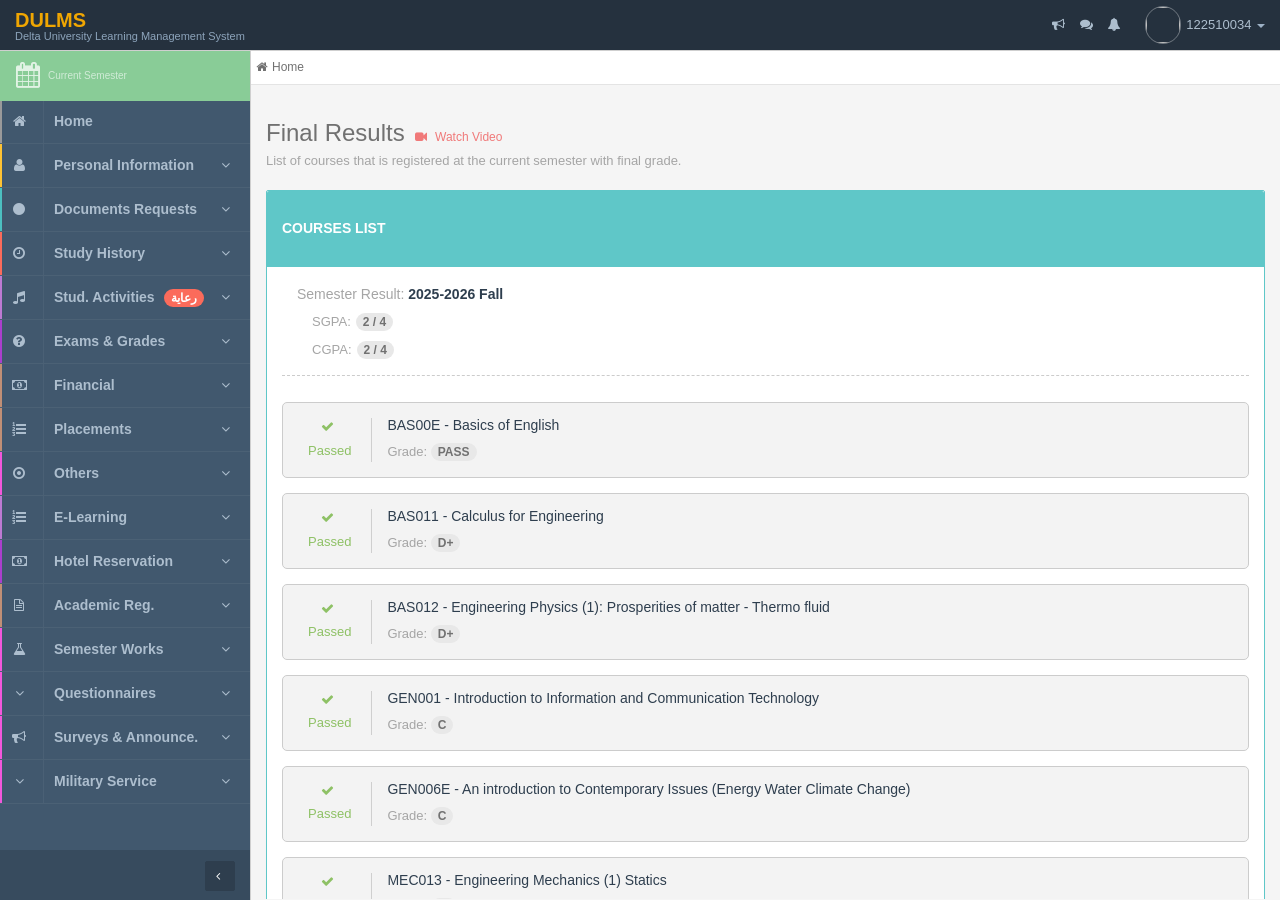
==== commit f951921d: "Update Results.html" ====
--- a/FinalResult/Results.html
+++ b/FinalResult/Results.html
@@ -876,30 +876,63 @@
                                                             "color": 'transparent'
                                                         }, 500);
                                                     }, 500);
-$.ajax({
-    type: "GET",
-    url: "StudentResult.html",
-    dataType: "text",
-
-    success: function(response) {
-
-        var coursesObj = JSON.parse(response);
-
-        console.log("StudentResult Loaded");
-        console.log(coursesObj);
-
-        $(".loader").hide();
-        $(".page-contect").show();
-
-    },
-
-    error: function(request, status, error) {
-
-        console.log(status);
-        console.log(error);
-
-    }
-});
+ $.ajax({
+                                                        type: "GET",
+                                                        url: "StudentResult.html",
+                                                        data: null,
+                                                        contentType: "application/json; charset=utf-8",
+                                                        dataType: "json",
+                                                        success: function(response) {
+                                                            var coursesObj = response;
+                                                            if (coursesObj.length == 0) {
+                                                                $('#course-container').html("No courses registered at this semester.");
+                                                            } else {
+                                                                if (coursesObj[0]["Code"] == "-1") {
+                                                                    $('#course-container').html('<div class="text-center padder-v-lg m-t-xl">' +
+                                                                        '<i class="fa fa-ban fa-4x text-danger"></i>' +
+                                                                        '<p class="block m-t-sm m-b-md">Your result is blocked becuase of the following reasons.</p>' +
+                                                                        '<p class="block m-t-sm m-b-md">' + coursesObj[0]["Name"] + '</p>' +
+                                                                        '</div>');
+                                                                    $('.semester').closest('.form-group').remove();
+                                                                } else {
+                                                                    $('#course-container').empty();
+                                                                    for (var i = 0; i < coursesObj.length; i++) {
+                                                                        var courseitem = $('.course-item:last').clone(true).show();
+                                                                        $('.course-name', courseitem).text(coursesObj[i]["Code"] + " - " + coursesObj[i]["Name"]);
+                                                                        $('.grade1', courseitem).text(coursesObj[i]["Grade"]);
+                                                                        //$('.grade2', courseitem).text(coursesObj[i]["Grade2"]);
+                                                                        $('.status', courseitem).css("color", coursesObj[i]["BgColor"]);
+                                                                        if (coursesObj[i]["Grade"] == "F" || coursesObj[i]["Grade"] == "FAIL") {
+                                                                            $('.grade-icon', courseitem).html('<i class="fa fa-times"></i>');
+                                                                            $('.grade-status', courseitem).text('Failed');
+                                                                        } else if (coursesObj[i]["Grade"] == "W") {
+                                                                            $('.grade-icon', courseitem).html('<i class="fa fa-reply"></i>');
+                                                                            $('.grade-status', courseitem).text('Withdrawed');
+                                                                        } else if (coursesObj[i]["Grade"] == "I") {
+                                                                            $('.grade-icon', courseitem).html('<i class="fa fa-clock-o"></i>');
+                                                                            $('.grade-status', courseitem).text('Postponed');
+                                                                        } else {
+                                                                            $('.grade-icon', courseitem).html('<i class="fa fa-check"></i>');
+                                                                            $('.grade-status', courseitem).text('Passed');
+                                                                        }
+                                                                        courseitem.appendTo($('#course-container'));
+                                                                    }
+                                                                    $('.semester').text(coursesObj[0]["Semester"]);
+                                                                    $('.sgpa').html(coursesObj[0]["SGPA"] + " / 4");
+                                                                    $('.cgpa').html(coursesObj[0]["CGPA"] + " / 4");
+                                                                    //$('.sgpa-grade').html(coursesObj[0]["SGPAGrade"]);
+                                                                    //$('.cgpa-grade').html(coursesObj[0]["CGPAGrade"]);
+                                                                }
+                                                            }
+                                                            console.log("StudentResult Loaded");
+                                                            $(".loader").hide();
+                                                            $(".page-contect").fadeIn(1000);
+                                                        },
+                                                        error: function(request, status, error) {
+                                                            ShowResultPopup("results-error", "Unknown error, Can't preform this operation, Please call technical support.");
+                                                        }
+                                                    });
+
                                     
                                                 }
 
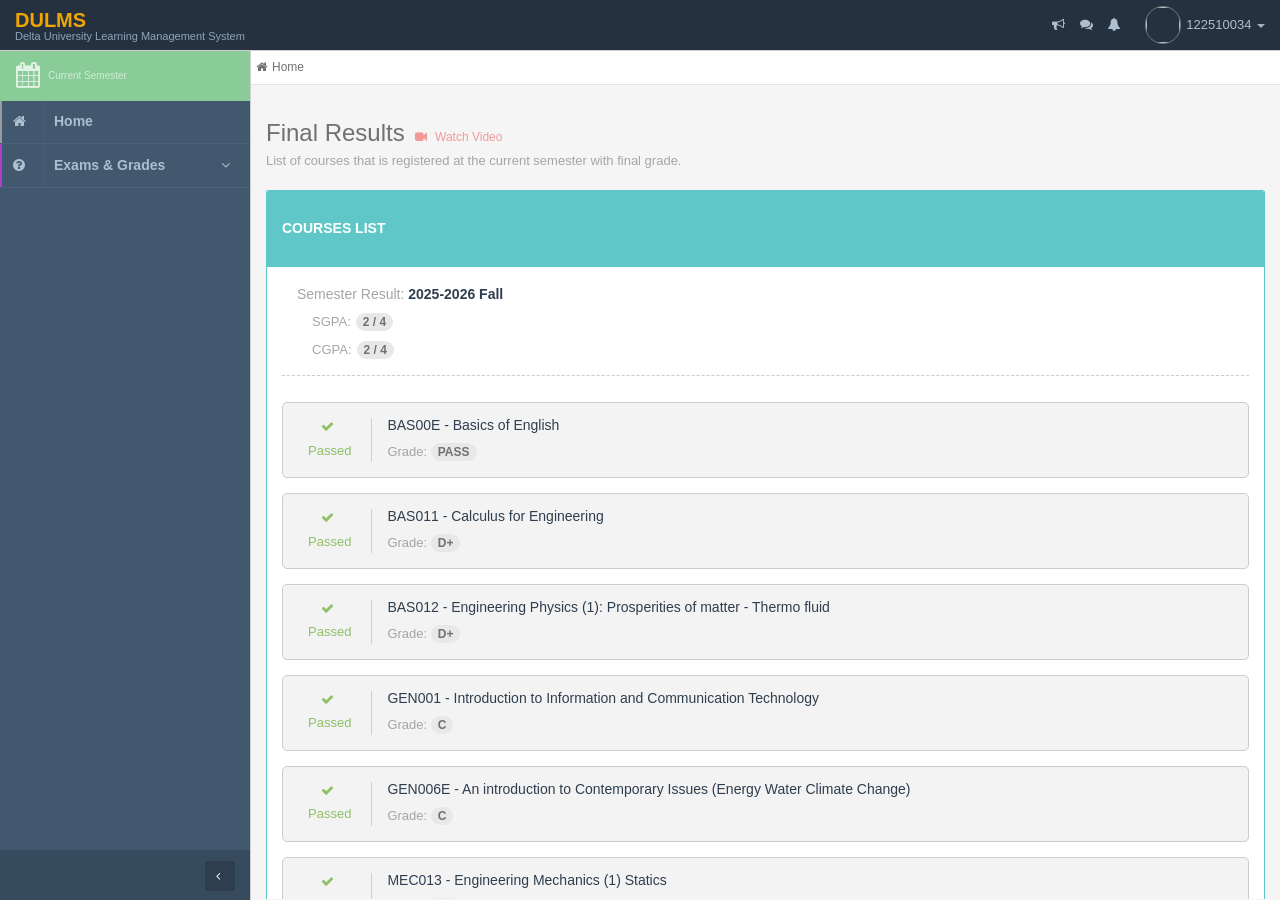
==== commit f6b76fb4: "Update Results.html" ====
--- a/FinalResult/Results.html
+++ b/FinalResult/Results.html
@@ -235,510 +235,22 @@
                                     </li>
                                     <li class="last" data-moduleid="2010">
                                         <a class="c-p" style="overflow: hidden;">
-                                                            <i class="fa fa-user icon"><b style="background-color: #ffc333"></b></i><span class="pull-right"><i class="fa fa-angle-down text"></i><i class="fa fa-angle-up text-active"></i></span>
-                                                            <span>Personal Information 
+                                                            <i class="fa fa-question-circle icon"><b style="background-color: #ab3fce"></b></i><span class="pull-right"><i class="fa fa-angle-down text"></i><i class="fa fa-angle-up text-active"></i></span>
+                                                            <span>Exams &amp; Grades 
 
                                                             </span>
                                                         </a>
 
                                         <ul class="nav lt">
                                             <li>
-                                                <a class="c-p menu-link" href="../../Profile/UpdateRequest">
-                                                                        <b class="badge bg-danger pull-right"></b>
-                                                                        <i class="fa fa-angle-right"></i>
-                                                                        <span class="title">Graduation Data</span>
-                                                                    </a>
-                                            </li>
-                                            <li>
-                                                <a class="c-p menu-link" href="../../Profile/UpdateData">
-                                                                        <b class="badge bg-danger pull-right"></b>
-                                                                        <i class="fa fa-angle-right"></i>
-                                                                        <span class="title">Students Update Data</span>
-                                                                    </a>
-                                            </li>
-
-                                        </ul>
-
-                                    </li>
-                                    <li class="last" data-moduleid="2010">
-                                        <a class="c-p" style="overflow: hidden;">
-                                                            <i class="fa fa-circle"><b style="background-color: #4cc0c1"></b></i><span class="pull-right"><i class="fa fa-angle-down text"></i><i class="fa fa-angle-up text-active"></i></span>
-                                                            <span>Documents Requests 
-
-                                                            </span>
-                                                        </a>
-
-                                        <ul class="nav lt">
-                                            <li>
-                                                <a class="c-p menu-link" href="../../Documents/GraduationRequests">
-                                                                        <b class="badge bg-danger pull-right"></b>
-                                                                        <i class="fa fa-angle-right"></i>
-                                                                        <span class="title">Certificates Request</span>
-                                                                    </a>
-                                            </li>
-                                            <li>
-                                                <a class="c-p menu-link" href="../../Documents/NewRequest">
-                                                                        <b class="badge bg-danger pull-right"></b>
-                                                                        <i class="fa fa-angle-right"></i>
-                                                                        <span class="title">Request A New Document </span>
-                                                                    </a>
-                                            </li>
-                                            <li>
-                                                <a class="c-p menu-link" href="../../Documents/RequestsList">
-                                                                        <b class="badge bg-danger pull-right"></b>
-                                                                        <i class="fa fa-angle-right"></i>
-                                                                        <span class="title">Documents Requests History</span>
-                                                                    </a>
-                                            </li>
-
-                                        </ul>
-
-                                    </li>
-                                    <li class="last" data-moduleid="2010">
-                                        <a class="c-p" style="overflow: hidden;">
-                                                            <i class="fa fa-clock-o icon"><b style="background-color: #fb6b5b"></b></i><span class="pull-right"><i class="fa fa-angle-down text"></i><i class="fa fa-angle-up text-active"></i></span>
-                                                            <span>Study History 
-
-                                                            </span>
-                                                        </a>
-
-                                        <ul class="nav lt">
-                                            <li>
-                                                <a class="c-p menu-link" href="../../CourseHistory/ProgramChart">
-                                                                        <b class="badge bg-danger pull-right"></b>
-                                                                        <i class="fa fa-angle-right"></i>
-                                                                        <span class="title">Program Chart</span>
-                                                                    </a>
-                                            </li>
-                                            <li>
-                                                <a class="c-p menu-link" href="../../CourseHistory/History">
-                                                                        <b class="badge bg-danger pull-right"></b>
-                                                                        <i class="fa fa-angle-right"></i>
-                                                                        <span class="title">Course History</span>
-                                                                    </a>
-                                            </li>
-                                            <li>
-                                                <a class="c-p menu-link" href="../../GPAProgress/Progress">
-                                                                        <b class="badge bg-danger pull-right"></b>
-                                                                        <i class="fa fa-angle-right"></i>
-                                                                        <span class="title">GPA Progress</span>
-                                                                    </a>
-                                            </li>
-
-                                        </ul>
-
-                                    </li>
-                                    <li class="last" data-moduleid="2010">
-                                        <a class="c-p" style="overflow: hidden;">
-                                                            <i class="fa fa-music icon"><b style="background-color: #bd7ad3"></b></i><span class="pull-right"><i class="fa fa-angle-down text"></i><i class="fa fa-angle-up text-active"></i></span>
-                                                            <span>Stud. Activities 
-                                                                <b class="badge bg-danger m-l-xs">رعاية</b>
-
-                                                            </span>
-                                                        </a>
-
-                                        <ul class="nav lt">
-                                            <li>
-                                                <a class="c-p menu-link" href="../../StudentActivity/Application">
-                                                                        <b class="badge bg-danger pull-right"></b>
-                                                                        <i class="fa fa-angle-right"></i>
-                                                                        <span class="title">Activities Registeration</span>
-                                                                    </a>
-                                            </li>
-                                            <li>
-                                                <a class="c-p menu-link" href="../../StudentEvents/StudentEventsArchieve">
-                                                                        <b class="badge bg-danger pull-right"></b>
-                                                                        <i class="fa fa-angle-right"></i>
-                                                                        <span class="title">Trips Reservations</span>
-                                                                    </a>
-                                            </li>
-                                            <li>
-                                                <a class="c-p menu-link" href="../../StudentFinancial/GraduationPartyReservation">
-                                                                        <b class="badge bg-danger pull-right"></b>
-                                                                        <i class="fa fa-angle-right"></i>
-                                                                        <span class="title">Graduation Party Tickets</span>
-                                                                    </a>
-                                            </li>
-                                            <li>
-                                                <a class="c-p menu-link" href="../../StudentEvents/StudentEventsPlaysArchieve">
-                                                                        <b class="badge bg-danger pull-right"></b>
-                                                                        <i class="fa fa-angle-right"></i>
-                                                                        <span class="title">Sports Reservations</span>
-                                                                    </a>
-                                            </li>
-
-                                        </ul>
-
-                                    </li>
-                                    <li class="last" data-moduleid="2010">
-                                        <a class="c-p" style="overflow: hidden;">
-                                                            <i class="fa fa-question-circle icon"><b style="background-color: #ab3fce"></b></i><span class="pull-right"><i class="fa fa-angle-down text"></i><i class="fa fa-angle-up text-active"></i></span>
-                                                            <span>Exams &amp; Grades 
-
-                                                            </span>
-                                                        </a>
-
-                                        <ul class="nav lt">
-                                            <li>
-                                                <a class="c-p menu-link" href="../../StudentExamSchedual/examsschedule">
-                                                                        <b class="badge bg-danger pull-right"></b>
-                                                                        <i class="fa fa-angle-right"></i>
-                                                                        <span class="title">Exams Schedule</span>
-                                                                    </a>
-                                            </li>
-                                            <li>
-                                                <a class="c-p menu-link" href="../../FinalResult/Results">
+                                                <a class="c-p menu-link" href="/deltauniverty/FinalResult/Results.html">
                                                                         <b class="badge bg-danger pull-right"></b>
                                                                         <i class="fa fa-angle-right"></i>
                                                                         <span class="title">Final Result</span>
                                                                     </a>
                                             </li>
-                                            <li>
-                                                <a class="c-p menu-link" href="../../GradeBook/StudentGradeBook">
-                                                                        <b class="badge bg-danger pull-right"></b>
-                                                                        <i class="fa fa-angle-right"></i>
-                                                                        <span class="title">Grades Book</span>
-                                                                    </a>
-                                            </li>
-
                                         </ul>
 
-                                    </li>
-                                    <li class="last" data-moduleid="2010">
-                                        <a class="c-p" style="overflow: hidden;">
-                                                            <i class="fa fa-money icon"><b style="background-color: #c18f76"></b></i><span class="pull-right"><i class="fa fa-angle-down text"></i><i class="fa fa-angle-up text-active"></i></span>
-                                                            <span>Financial 
-
-                                                            </span>
-                                                        </a>
-
-                                        <ul class="nav lt">
-                                            <li>
-                                                <a class="c-p menu-link" href="../../StudentFinancial/StudentPermission">
-                                                                        <b class="badge bg-danger pull-right"></b>
-                                                                        <i class="fa fa-angle-right"></i>
-                                                                        <span class="title">Payment Permissions</span>
-                                                                    </a>
-                                            </li>
-                                            <li>
-                                                <a class="c-p menu-link" href="../../Financial/StudentStatement">
-                                                                        <b class="badge bg-danger pull-right"></b>
-                                                                        <i class="fa fa-angle-right"></i>
-                                                                        <span class="title">Balance Statement</span>
-                                                                    </a>
-                                            </li>
-                                            <li>
-                                                <a class="c-p menu-link" href="../../Financial/StudentBalances">
-                                                                        <b class="badge bg-danger pull-right"></b>
-                                                                        <i class="fa fa-angle-right"></i>
-                                                                        <span class="title">Balance</span>
-                                                                    </a>
-                                            </li>
-
-                                        </ul>
-
-                                    </li>
-                                    <li class="last" data-moduleid="2010">
-                                        <a class="c-p" style="overflow: hidden;">
-                                                            <i class="fa fa-list-ol icon"><b style="background-color: #c18f76"></b></i><span class="pull-right"><i class="fa fa-angle-down text"></i><i class="fa fa-angle-up text-active"></i></span>
-                                                            <span>Placements 
-
-                                                            </span>
-                                                        </a>
-
-                                        <ul class="nav lt">
-                                            <li>
-                                                <a class="c-p menu-link" href="../../PlacementStudent/Placements">
-                                                                        <b class="badge bg-danger pull-right"></b>
-                                                                        <i class="fa fa-angle-right"></i>
-                                                                        <span class="title">Placement Test</span>
-                                                                    </a>
-                                            </li>
-
-                                        </ul>
-
-                                    </li>
-                                    <li class="last" data-moduleid="2010">
-                                        <a class="c-p" style="overflow: hidden;">
-                                                            <i class="fa fa-dot-circle-o icon"><b style="background-color: #f257dc"></b></i><span class="pull-right"><i class="fa fa-angle-down text"></i><i class="fa fa-angle-up text-active"></i></span>
-                                                            <span>Others 
-
-                                                            </span>
-                                                        </a>
-
-                                        <ul class="nav lt">
-                                            <li>
-                                                <a class="c-p menu-link" href="../../Desires/DepartmentsDesires">
-                                                                        <b class="badge bg-danger pull-right"></b>
-                                                                        <i class="fa fa-angle-right"></i>
-                                                                        <span class="title">Department Desires</span>
-                                                                    </a>
-                                            </li>
-                                            <li>
-                                                <a class="c-p menu-link" href="../../CoursesSpecs/CoursesSpecification">
-                                                                        <b class="badge bg-danger pull-right"></b>
-                                                                        <i class="fa fa-angle-right"></i>
-                                                                        <span class="title">Course Specifications</span>
-                                                                    </a>
-                                            </li>
-
-                                        </ul>
-
-                                    </li>
-                                    <li class="last" data-moduleid="2010">
-                                        <a class="c-p" style="overflow: hidden;">
-                                                            <i class="fa fa-list-ol icon"><b style="background-color: #bd7ad3"></b></i><span class="pull-right"><i class="fa fa-angle-down text"></i><i class="fa fa-angle-up text-active"></i></span>
-                                                            <span>E-Learning 
-
-                                                            </span>
-                                                        </a>
-
-                                        <ul class="nav lt">
-                                            <li>
-                                                <a class="c-p menu-link" href="../../Quizzes/StudentQuizzes">
-                                                                        <b class="badge bg-danger pull-right"></b>
-                                                                        <i class="fa fa-angle-right"></i>
-                                                                        <span class="title">Quizzes</span>
-                                                                    </a>
-                                            </li>
-                                            <li>
-                                                <a class="c-p menu-link" href="../../ExamQuiz/StudentExams">
-                                                                        <b class="badge bg-danger pull-right"></b>
-                                                                        <i class="fa fa-angle-right"></i>
-                                                                        <span class="title">Exams</span>
-                                                                    </a>
-                                            </li>
-                                            <li>
-                                                <a class="c-p menu-link" href="../../Assignment/AssignmentStudentList">
-                                                                        <b class="badge bg-danger pull-right"></b>
-                                                                        <i class="fa fa-angle-right"></i>
-                                                                        <span class="title">Assigments</span>
-                                                                    </a>
-                                            </li>
-                                            <li>
-                                                <a class="c-p menu-link" href="../../Discussion/StudentDiscussionList">
-                                                                        <b class="badge bg-danger pull-right"></b>
-                                                                        <i class="fa fa-angle-right"></i>
-                                                                        <span class="title">Discussions</span>
-                                                                    </a>
-                                            </li>
-                                            <li>
-                                                <a class="c-p menu-link" href="../../StudentMeeting/MeetingList">
-                                                                        <b class="badge bg-danger pull-right"></b>
-                                                                        <i class="fa fa-angle-right"></i>
-                                                                        <span class="title">Meetings</span>
-                                                                    </a>
-                                            </li>
-                                            <li>
-                                                <a class="c-p menu-link" href="../../ELearning/StudentElearning">
-                                                                        <b class="badge bg-danger pull-right"></b>
-                                                                        <i class="fa fa-angle-right"></i>
-                                                                        <span class="title">Files &amp; Materials</span>
-                                                                    </a>
-                                            </li>
-                                            <li>
-                                                <a class="c-p menu-link" href="../../ELearning/StudentQuestionBank">
-                                                                        <b class="badge bg-danger pull-right"></b>
-                                                                        <i class="fa fa-angle-right"></i>
-                                                                        <span class="title">Question Bank</span>
-                                                                    </a>
-                                            </li>
-
-                                        </ul>
-
-                                    </li>
-                                    <li class="last" data-moduleid="2010">
-                                        <a class="c-p" style="overflow: hidden;">
-                                                            <i class="fa fa-money"><b style="background-color: #ab3fce"></b></i><span class="pull-right"><i class="fa fa-angle-down text"></i><i class="fa fa-angle-up text-active"></i></span>
-                                                            <span>Hotel Reservation 
-
-                                                            </span>
-                                                        </a>
-
-                                        <ul class="nav lt">
-                                            <li>
-                                                <a class="c-p menu-link" href="../../StudentHotel/ReserveHotelRoom">
-                                                                        <b class="badge bg-danger pull-right"></b>
-                                                                        <i class="fa fa-angle-right"></i>
-                                                                        <span class="title">Reserve Room</span>
-                                                                    </a>
-                                            </li>
-                                            <li>
-                                                <a class="c-p menu-link" href="../../StudentHotel/HotelRoomHistory">
-                                                                        <b class="badge bg-danger pull-right"></b>
-                                                                        <i class="fa fa-angle-right"></i>
-                                                                        <span class="title">Reservation History</span>
-                                                                    </a>
-                                            </li>
-
-                                        </ul>
-
-                                    </li>
-                                    <li class="last" data-moduleid="2010">
-                                        <a class="c-p" style="overflow: hidden;">
-                                                            <i class="fa fa-file-text-o icon"><b style="background-color: #c18f76"></b></i><span class="pull-right"><i class="fa fa-angle-down text"></i><i class="fa fa-angle-up text-active"></i></span>
-                                                            <span>Academic Reg. 
-
-                                                            </span>
-                                                        </a>
-
-                                        <ul class="nav lt">
-                                            <li>
-                                                <a class="c-p menu-link" href="../../Registered/CoursesRegisteration">
-                                                                        <b class="badge bg-danger pull-right"></b>
-                                                                        <i class="fa fa-angle-right"></i>
-                                                                        <span class="title">Course Reg.</span>
-                                                                    </a>
-                                            </li>
-                                            <li>
-                                                <a class="c-p menu-link" href="../../Registered/RegisterationProposal">
-                                                                        <b class="badge bg-danger pull-right"></b>
-                                                                        <i class="fa fa-angle-right"></i>
-                                                                        <span class="title">Registeration Proposal</span>
-                                                                    </a>
-                                            </li>
-                                            <li>
-                                                <a class="c-p menu-link" href="../../Registered/RegisterCourse">
-                                                                        <b class="badge bg-danger pull-right"></b>
-                                                                        <i class="fa fa-angle-right"></i>
-                                                                        <span class="title">Transcript</span>
-                                                                    </a>
-                                            </li>
-                                            <li>
-                                                <a class="c-p menu-link" href="../../StudentSchedual/Schedual">
-                                                                        <b class="badge bg-danger pull-right"></b>
-                                                                        <i class="fa fa-angle-right"></i>
-                                                                        <span class="title">Studying Schedule</span>
-                                                                    </a>
-                                            </li>
-
-                                        </ul>
-
-                                    </li>
-                                    <li class="last" data-moduleid="2010">
-                                        <a class="c-p" style="overflow: hidden;">
-                                                            <i class="fa fa-flask icon"><b style="background-color: #f257dc"></b></i><span class="pull-right"><i class="fa fa-angle-down text"></i><i class="fa fa-angle-up text-active"></i></span>
-                                                            <span>Semester Works 
-
-                                                            </span>
-                                                        </a>
-
-                                        <ul class="nav lt">
-                                            <li>
-                                                <a class="c-p menu-link" href="../../SemesterWorks/absence">
-                                                                        <b class="badge bg-danger pull-right"></b>
-                                                                        <i class="fa fa-angle-right"></i>
-                                                                        <span class="title">Lectures Absence</span>
-                                                                    </a>
-                                            </li>
-                                            <li>
-                                                <a class="c-p menu-link" href="../../SemesterWorks/warnings">
-                                                                        <b class="badge bg-danger pull-right"></b>
-                                                                        <i class="fa fa-angle-right"></i>
-                                                                        <span class="title">Absence Warnings</span>
-                                                                    </a>
-                                            </li>
-                                            <li>
-                                                <a class="c-p menu-link" href="../../QRCode/ScanQR">
-                                                                        <b class="badge bg-danger pull-right"></b>
-                                                                        <i class="fa fa-angle-right"></i>
-                                                                        <span class="title">Lecture Attendance</span>
-                                                                    </a>
-                                            </li>
-
-                                        </ul>
-
-                                    </li>
-                                    <li class="last" data-moduleid="2010">
-                                        <a class="c-p" style="overflow: hidden;">
-                                                            <i class="fa fa-angle-down "><b style="background-color: #f257dc"></b></i><span class="pull-right"><i class="fa fa-angle-down text"></i><i class="fa fa-angle-up text-active"></i></span>
-                                                            <span>Questionnaires 
-
-                                                            </span>
-                                                        </a>
-
-                                        <ul class="nav lt">
-                                            <li>
-                                                <a class="c-p menu-link" href="../../Questionnaire/Questionnaire">
-                                                                        <b class="badge bg-danger pull-right"></b>
-                                                                        <i class="fa fa-angle-right"></i>
-                                                                        <span class="title">Questionnaires</span>
-                                                                    </a>
-                                            </li>
-                                            <li>
-                                                <a class="c-p menu-link" href="../../StudentQuestionnaire/StudentQuestionnaireArchieve">
-                                                                        <b class="badge bg-danger pull-right"></b>
-                                                                        <i class="fa fa-angle-right"></i>
-                                                                        <span class="title">Survey</span>
-                                                                    </a>
-                                            </li>
-
-                                        </ul>
-
-                                    </li>
-                                    <li class="last" data-moduleid="2010">
-                                        <a class="c-p" style="overflow: hidden;">
-                                                            <i class="fa fa fa-bullhorn icon"><b style="background-color: #f257dc"></b></i><span class="pull-right"><i class="fa fa-angle-down text"></i><i class="fa fa-angle-up text-active"></i></span>
-                                                            <span>Surveys &amp; Announce. 
-
-                                                            </span>
-                                                        </a>
-
-                                        <ul class="nav lt">
-                                            <li>
-                                                <a class="c-p menu-link" href="../../Announcement/TodoCalendar">
-                                                                        <b class="badge bg-danger pull-right"></b>
-                                                                        <i class="fa fa-angle-right"></i>
-                                                                        <span class="title">Events Calendar</span>
-                                                                    </a>
-                                            </li>
-                                            <li>
-                                                <a class="c-p menu-link" href="../../Announcement/AllAnnouncement">
-                                                                        <b class="badge bg-danger pull-right"></b>
-                                                                        <i class="fa fa-angle-right"></i>
-                                                                        <span class="title">Announcements</span>
-                                                                    </a>
-                                            </li>
-                                            <li>
-                                                <a class="c-p menu-link" href="../../Messages/Message">
-                                                                        <b class="badge bg-danger pull-right"></b>
-                                                                        <i class="fa fa-angle-right"></i>
-                                                                        <span class="title">Messages</span>
-                                                                    </a>
-                                            </li>
-                                            <li>
-                                                <a class="c-p menu-link" href="../../Notifications/NotificationsList">
-                                                                        <b class="badge bg-danger pull-right"></b>
-                                                                        <i class="fa fa-angle-right"></i>
-                                                                        <span class="title">Notifications</span>
-                                                                    </a>
-                                            </li>
-
-                                        </ul>
-
-                                    </li>
-                                    <li class="last" data-moduleid="2010">
-                                        <a class="c-p" style="overflow: hidden;">
-                                                            <i class="fa fa-angle-down "><b style="background-color: #f257dc"></b></i><span class="pull-right"><i class="fa fa-angle-down text"></i><i class="fa fa-angle-up text-active"></i></span>
-                                                            <span>Military Service 
-
-                                                            </span>
-                                                        </a>
-
-                                        <ul class="nav lt">
-                                            <li>
-                                                <a class="c-p menu-link" href="../../MilitaryServices/StudentMilitaryServices">
-                                                                        <b class="badge bg-danger pull-right"></b>
-                                                                        <i class="fa fa-angle-right"></i>
-                                                                        <span class="title">Military Service</span>
-                                                                    </a>
-                                            </li>
-
-                                        </ul>
-
-                                    </li>
-
-                                </ul>
                             </nav>
                             <!-- / nav -->
                         </section>
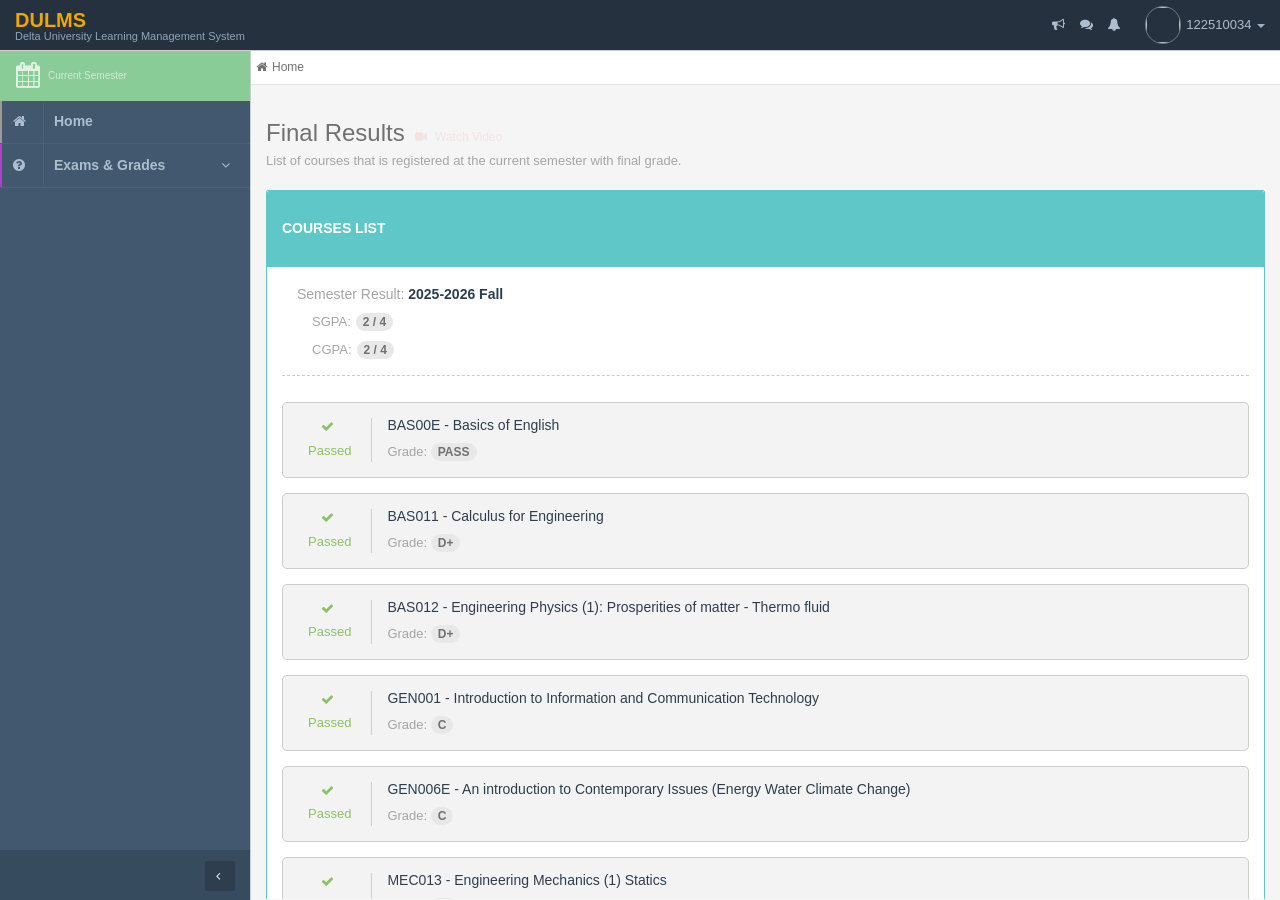
==== commit 689218de: "Update Results.html" ====
--- a/FinalResult/Results.html
+++ b/FinalResult/Results.html
@@ -228,7 +228,7 @@
                             <nav class="nav-primary hidden-xs">
                                 <ul class="nav side-menu" style="margin-top: -2px;">
                                     <li>
-                                        <a href="/Profile/StudentProfile">
+                                        <a href="/deltauniverty/Profile/StudentProfile.html">
                                                     <i class="fa fa-home icon"><b style=" background-color: #9a9a9a"></b></i>
                                                     <span>Home</span>
                                                 </a>
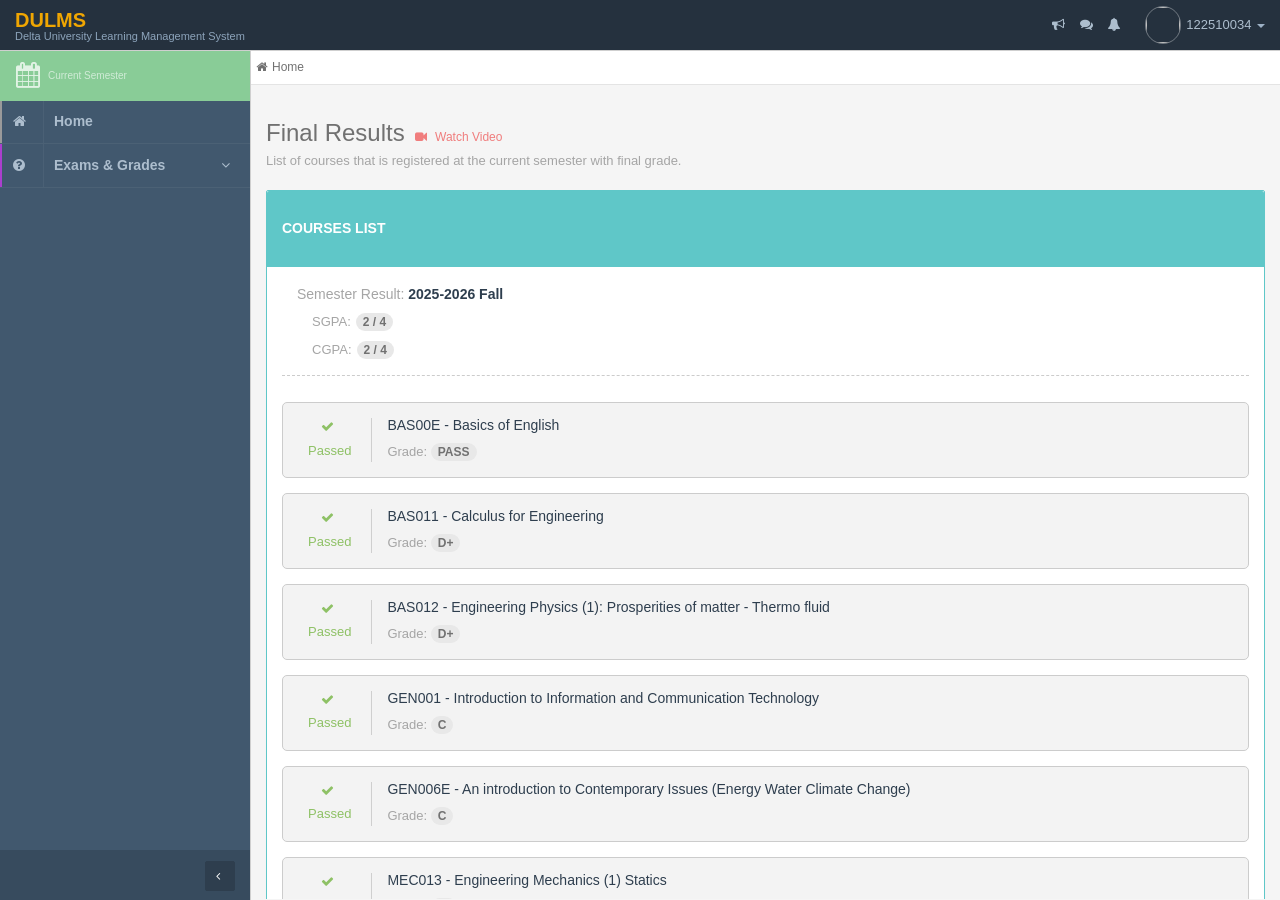
==== commit 4a396ca0: "Update Results.html" ====
--- a/FinalResult/Results.html
+++ b/FinalResult/Results.html
@@ -326,7 +326,7 @@
                                     </section>
                                 </div>
                                 <div class="text-center padder-v-lg m-t-xl loader">
-                                    <img class="x32" src="/assets/img/Preloader_3.gif" />
+                                    <img class="x32" src="../assets/img/Preloader_3.gif" />
                                     <strong class="block m-t-sm">Please Wait, Loading Page Content...</strong>
                                 </div>
                             </section>
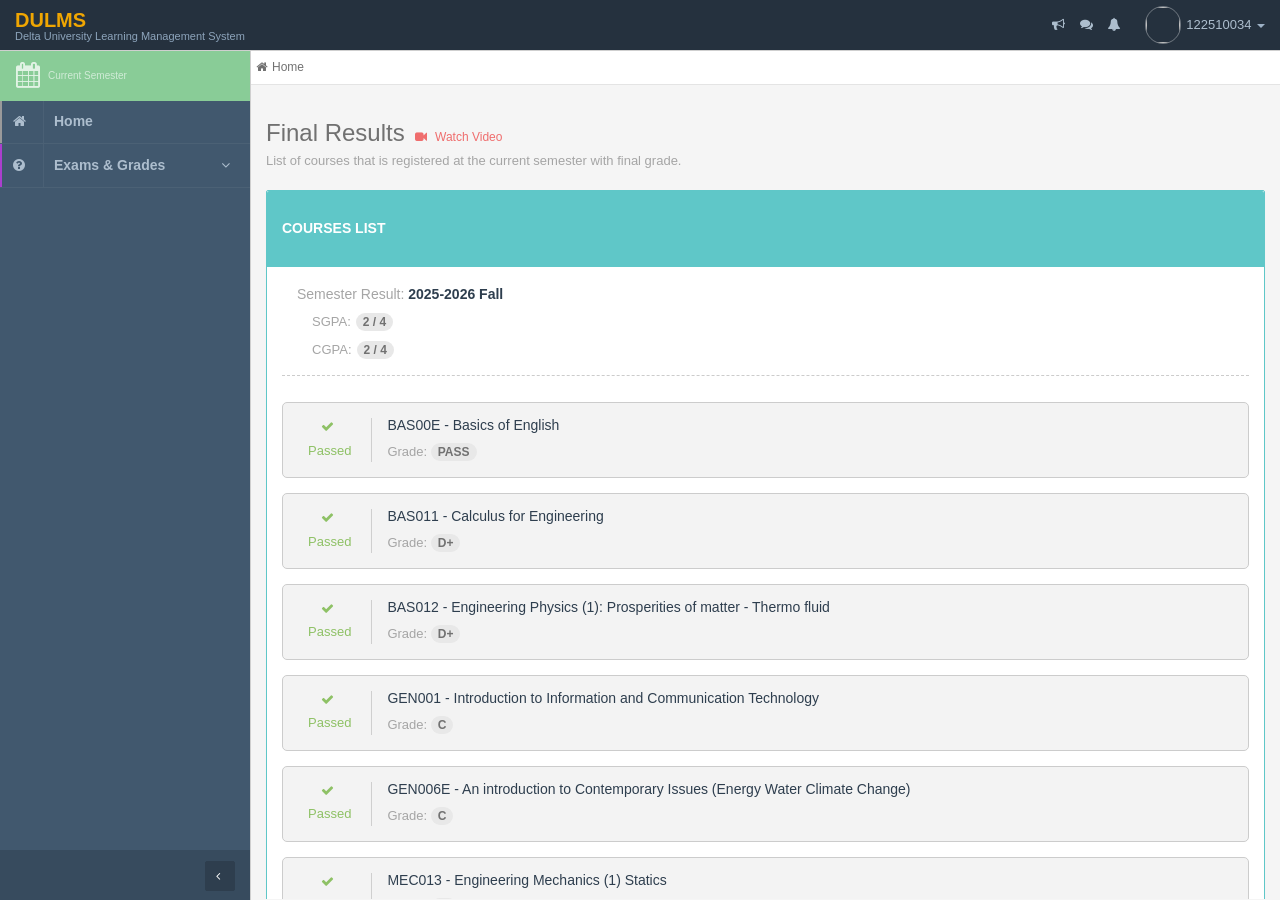
==== commit 281798d7: "Update Results.html" ====
--- a/FinalResult/Results.html
+++ b/FinalResult/Results.html
@@ -196,7 +196,7 @@
                         <li><a href="../Videos/Videos" class="videos"><i class="fa fa-play-circle"></i><span class="badge pull-right"></span>Product Videos</a></li>
                         <li class="divider"></li>
                         <li><a class="btn-lock c-p"><i class="fa fa-lock"></i>Lock Screen</a></li>
-                        <li><a href="/Login/SignOut" class="btn-logout"><i class="fa fa-sign-out"></i>Log out</a></li>
+                        <li><a href="/deltauniverty/" class="btn-logout"><i class="fa fa-sign-out"></i>Log out</a></li>
                     </ul>
                 </li>
             </ul>
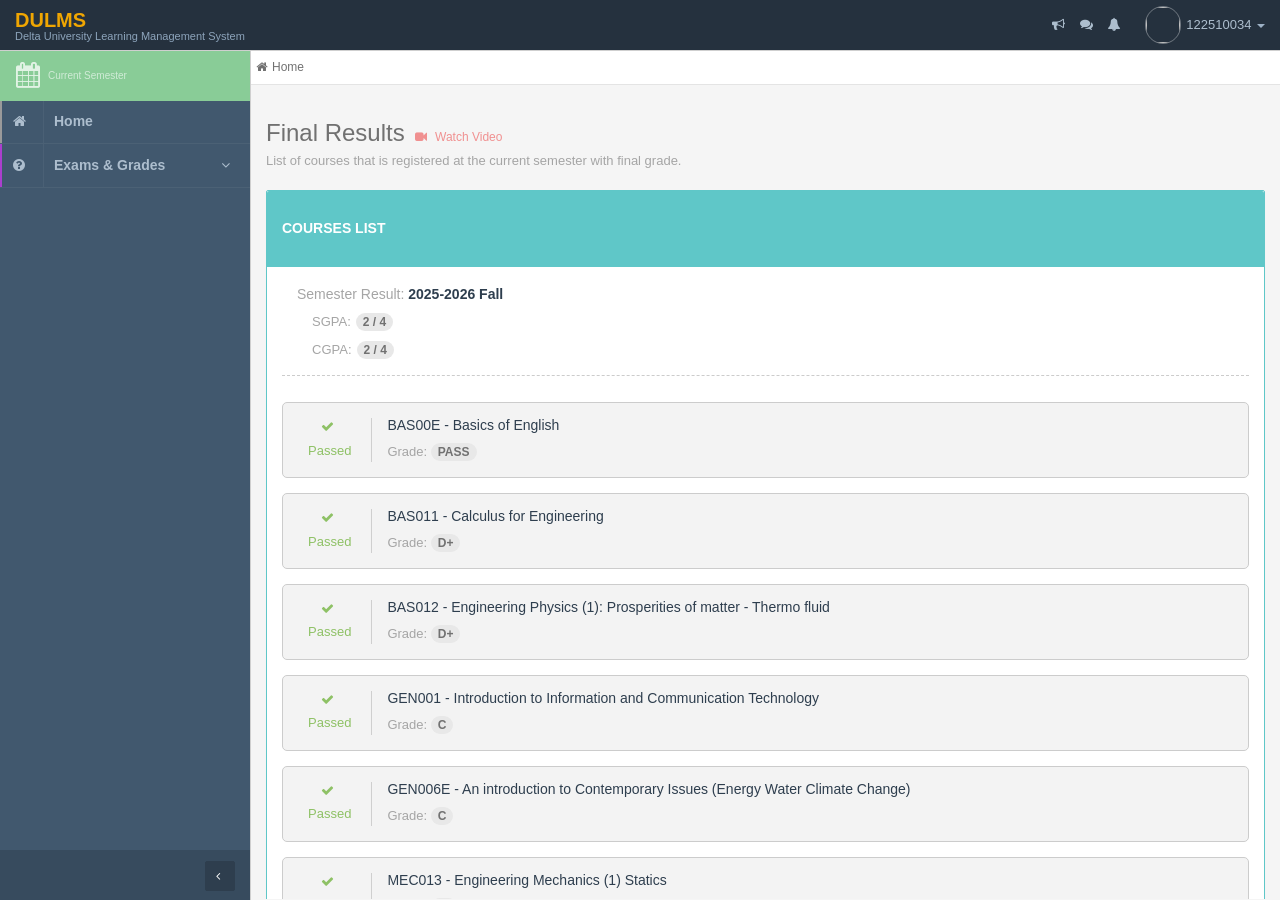
==== commit 89c5186b: "Update Results.html" ====
--- a/FinalResult/Results.html
+++ b/FinalResult/Results.html
@@ -134,6 +134,7 @@
             }
         }
     </style>
+    <link rel="icon" href="../favicon.ico">
 
     <link href="../content/themes/Dark.css" rel="stylesheet" />
 
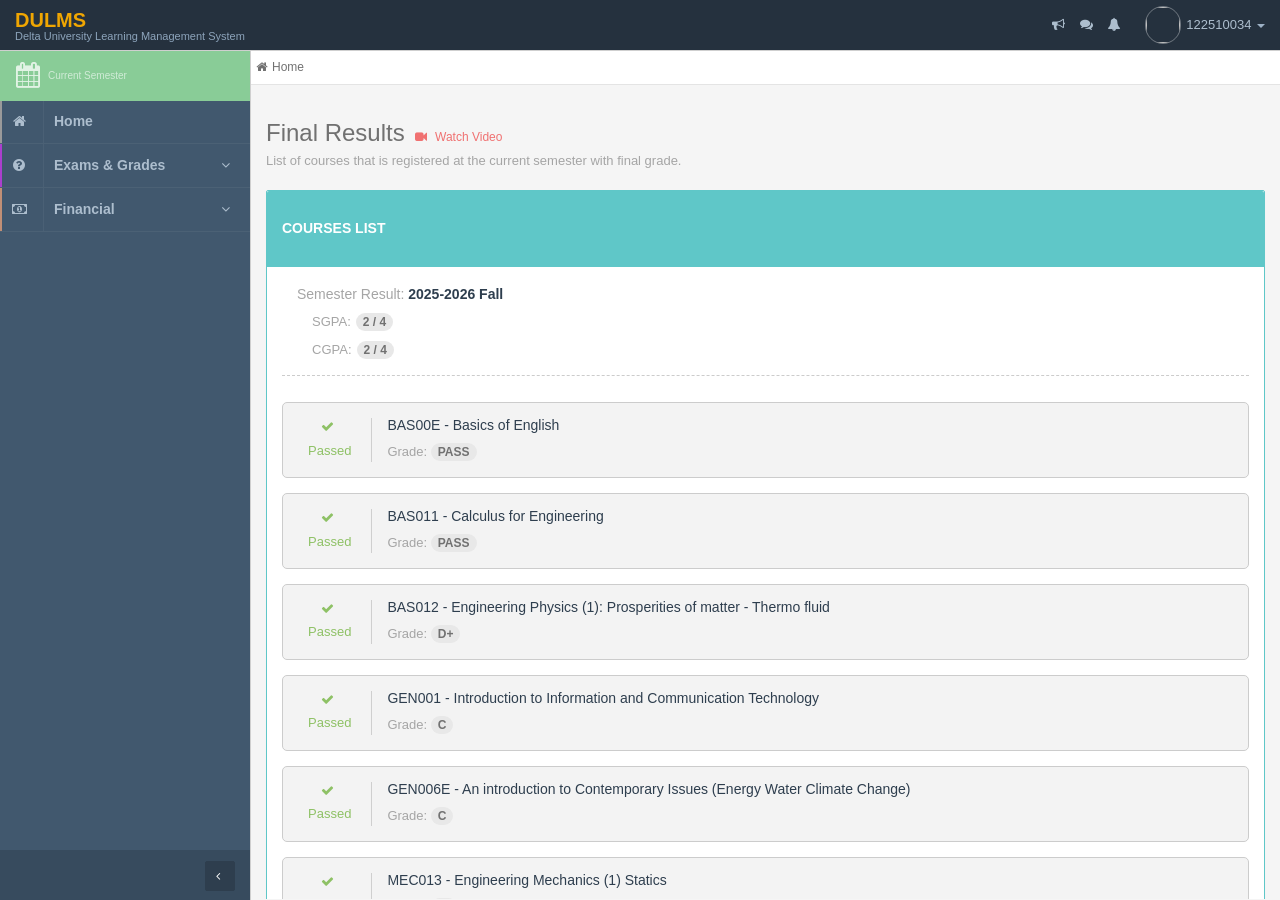
==== commit 360b6397: "Update Results.html" ====
--- a/FinalResult/Results.html
+++ b/FinalResult/Results.html
@@ -251,7 +251,26 @@
                                                                     </a>
                                             </li>
                                         </ul>
-
+                                                                            <li class="last" data-moduleid="2010">
+                                        <a class="c-p" style="overflow: hidden;">
+                                                            <i class="fa fa-money icon"><b style="background-color: #c18f76"></b></i><span class="pull-right"><i class="fa fa-angle-down text"></i><i class="fa fa-angle-up text-active"></i></span>
+                                                            <span>Financial 
+
+                                                            </span>
+                                                        </a>
+
+                                        <ul class="nav lt">
+                                            <li>
+                                                <a class="c-p menu-link" href="/deltauniverty/StudentFinancial/StudentPermission.html">
+                                                                        <b class="badge bg-danger pull-right"></b>
+                                                                        <i class="fa fa-angle-right"></i>
+                                                                        <span class="title">Payment Permissions</span>
+                                                                    </a>
+                                            </li>
+                                   
+                                </ul>
+
+                                
                             </nav>
                             <!-- / nav -->
                         </section>
